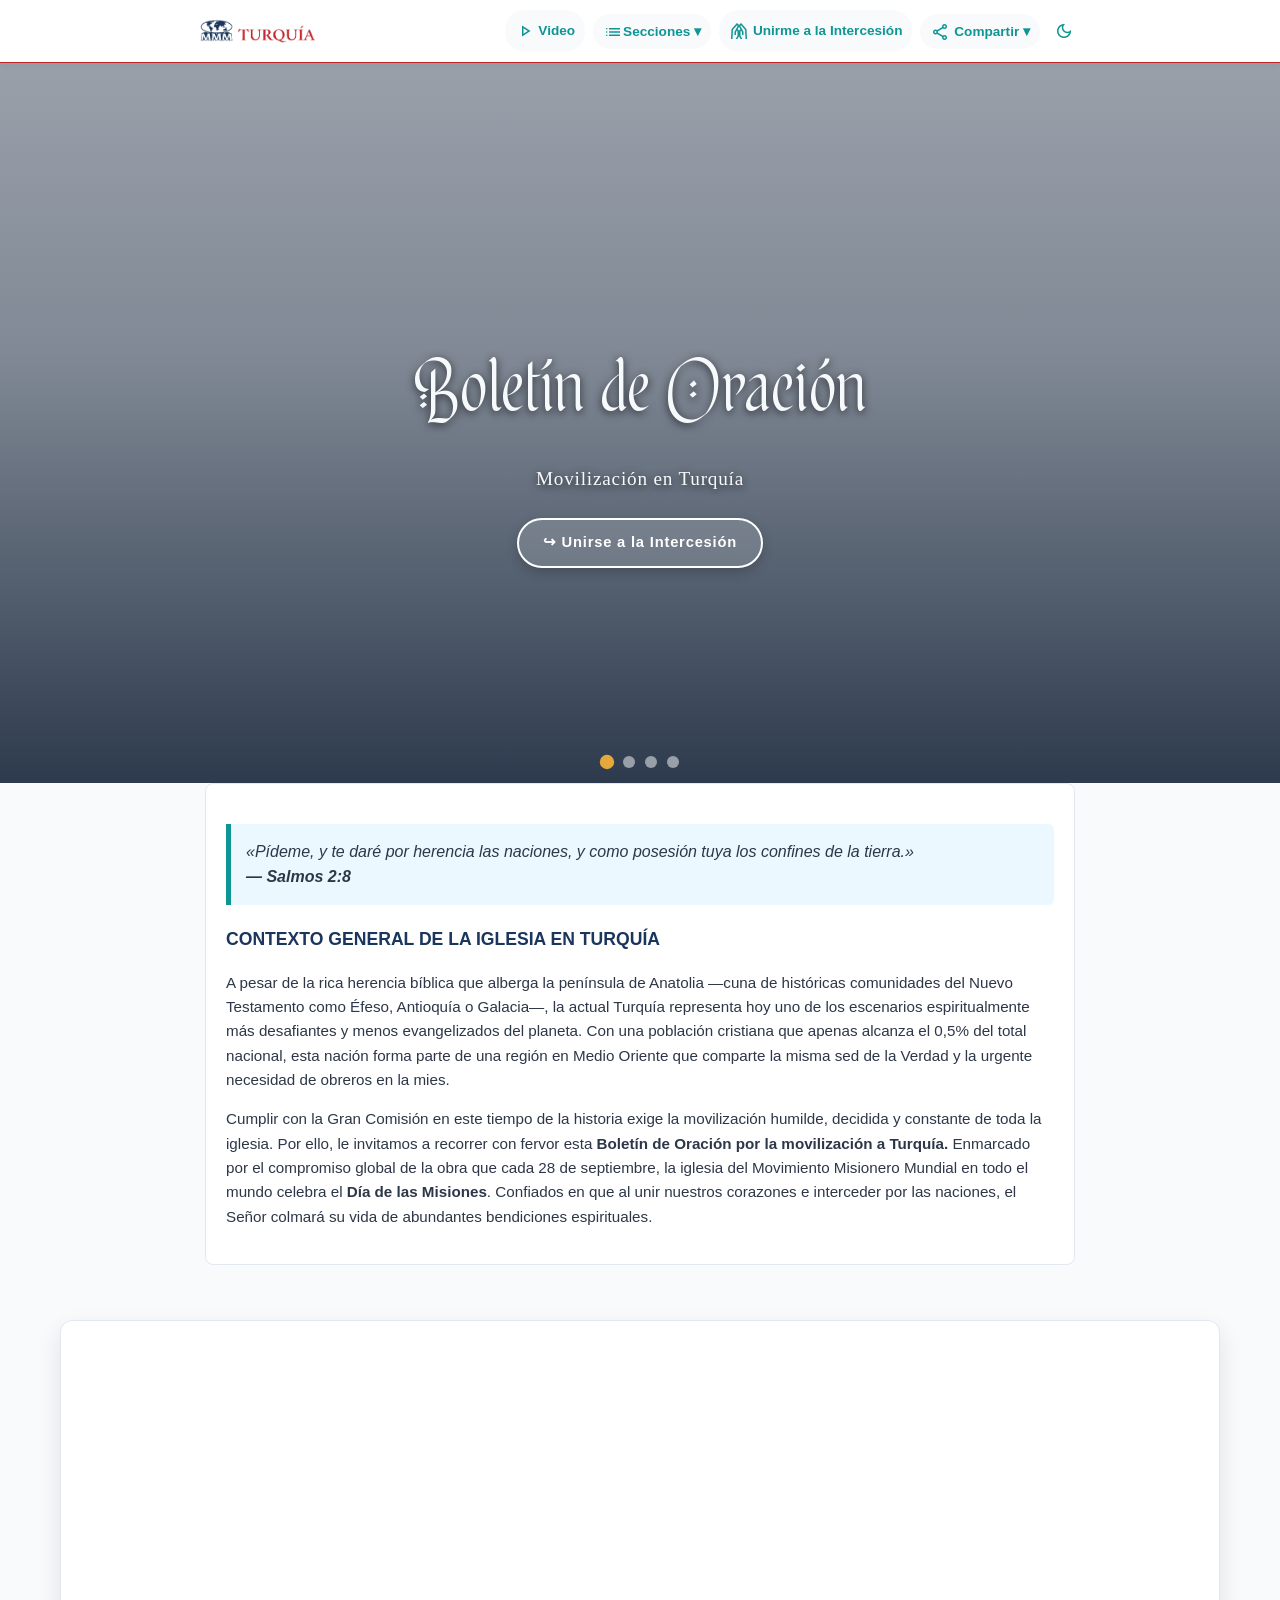
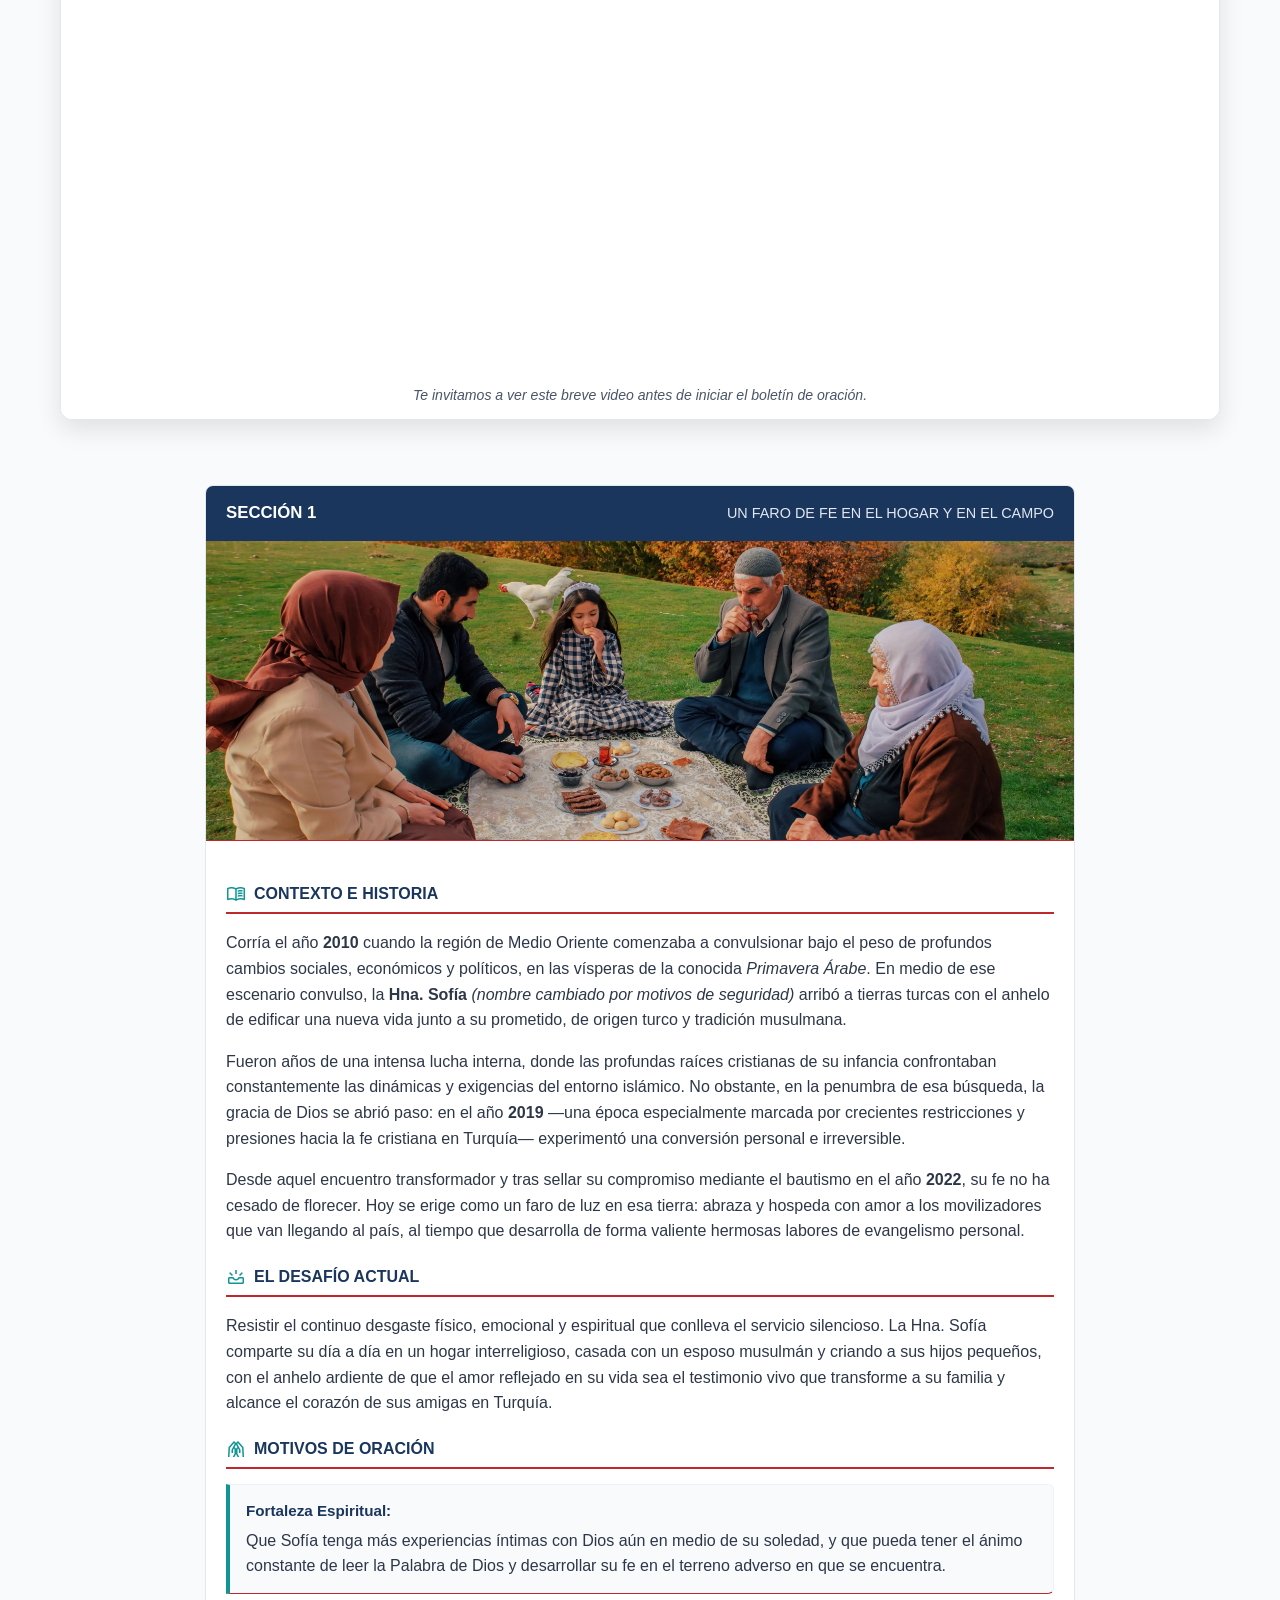
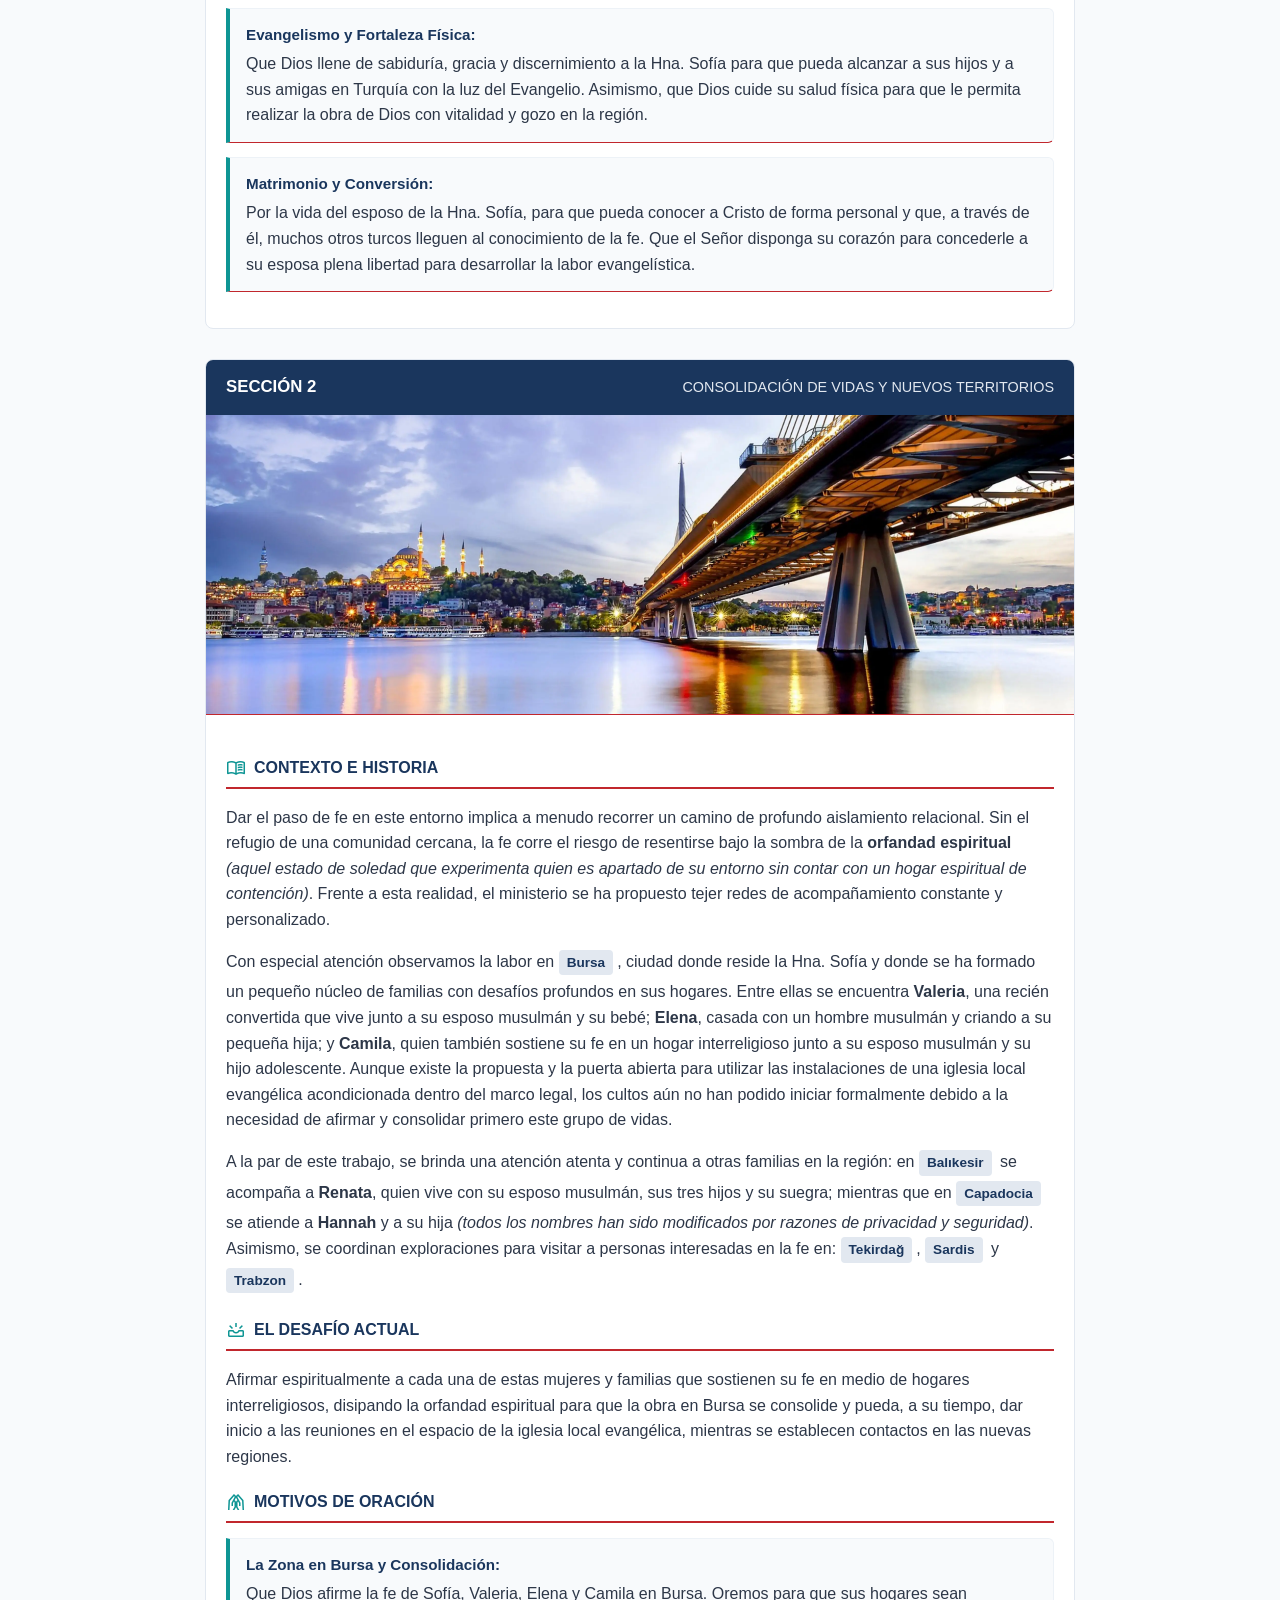
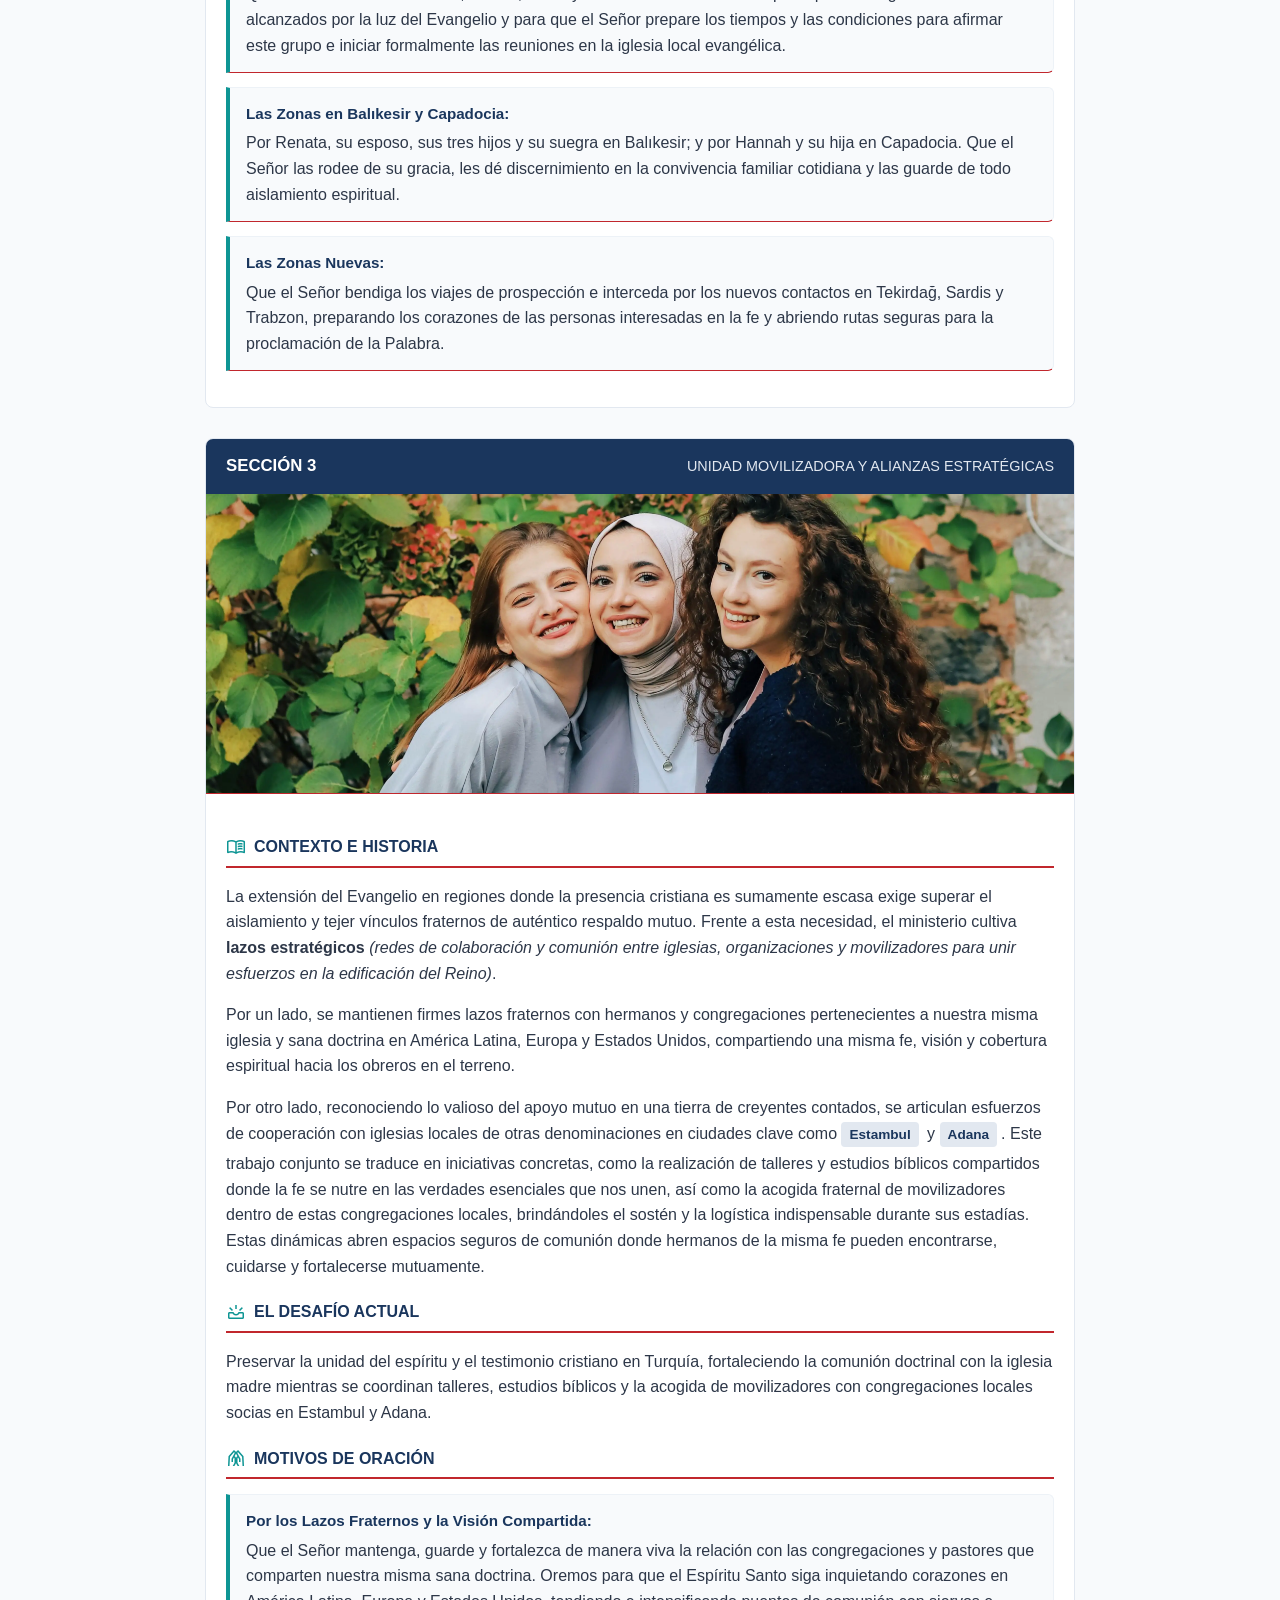
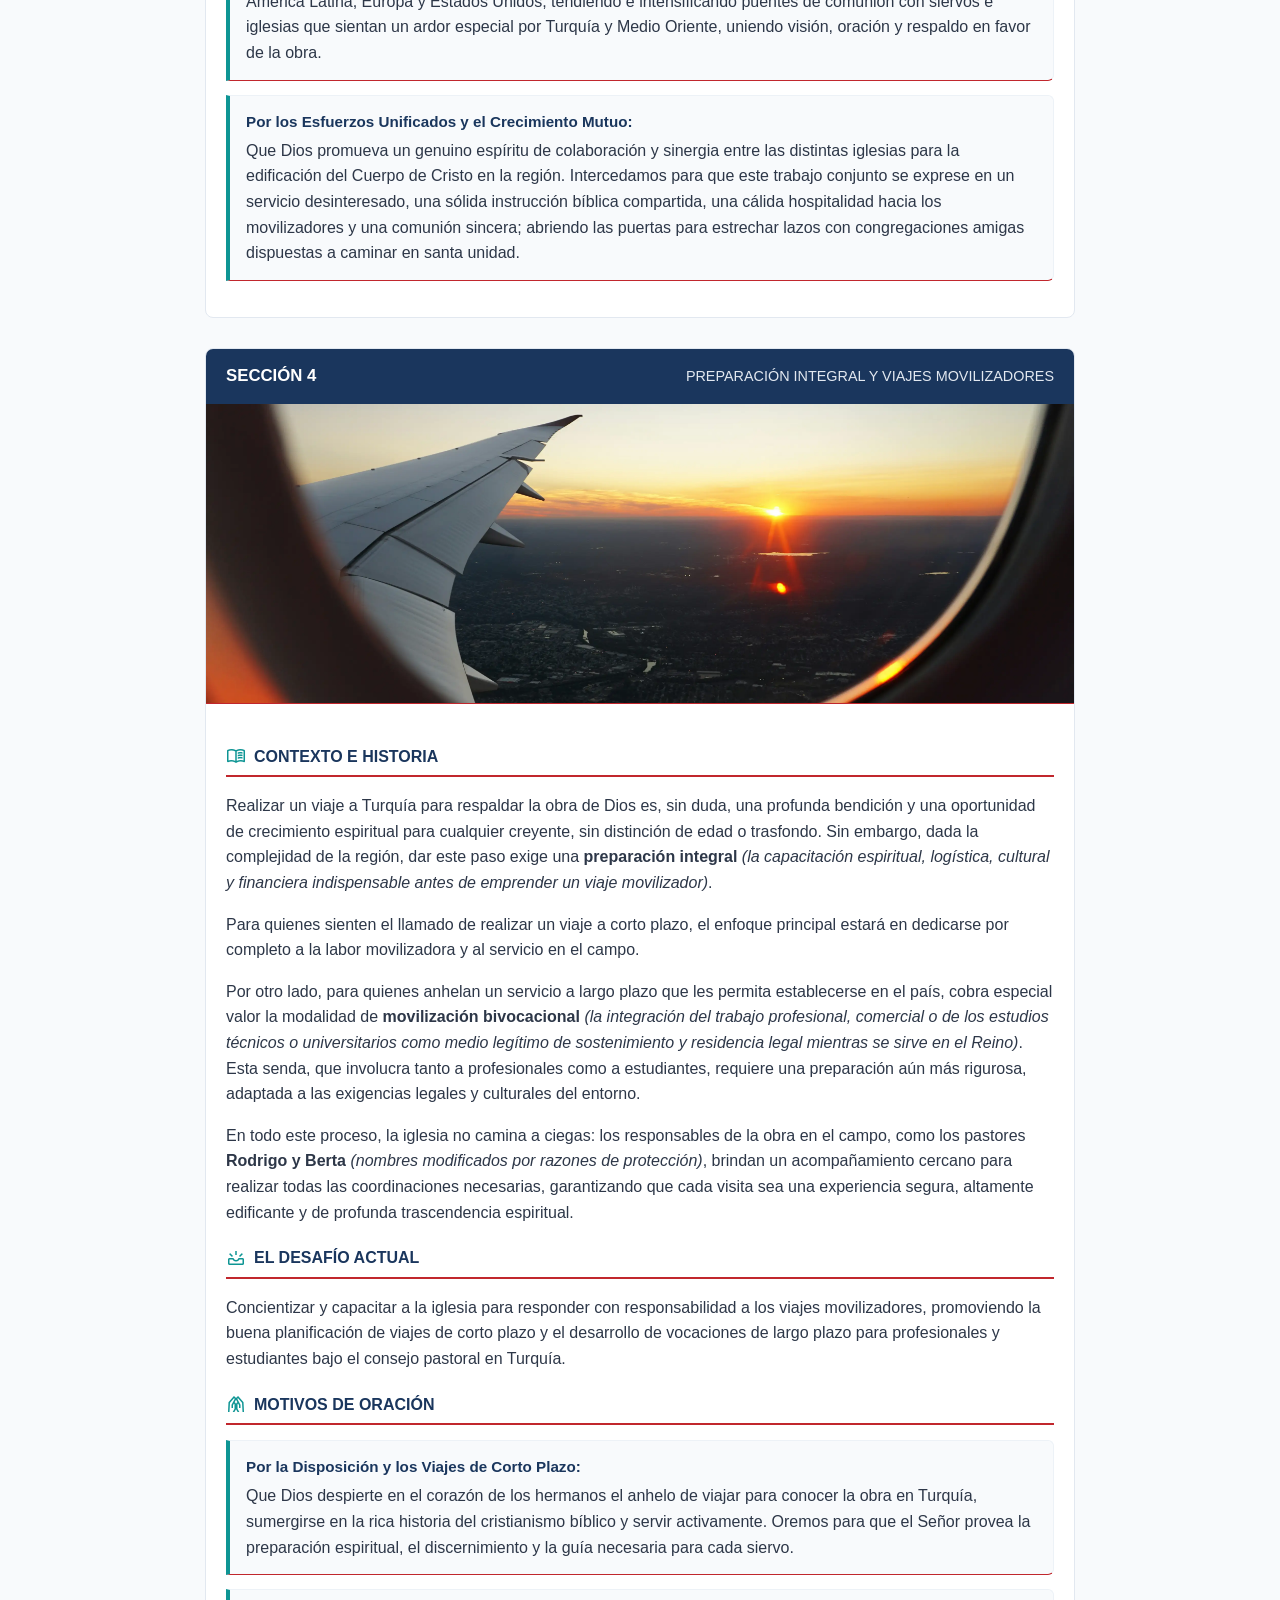
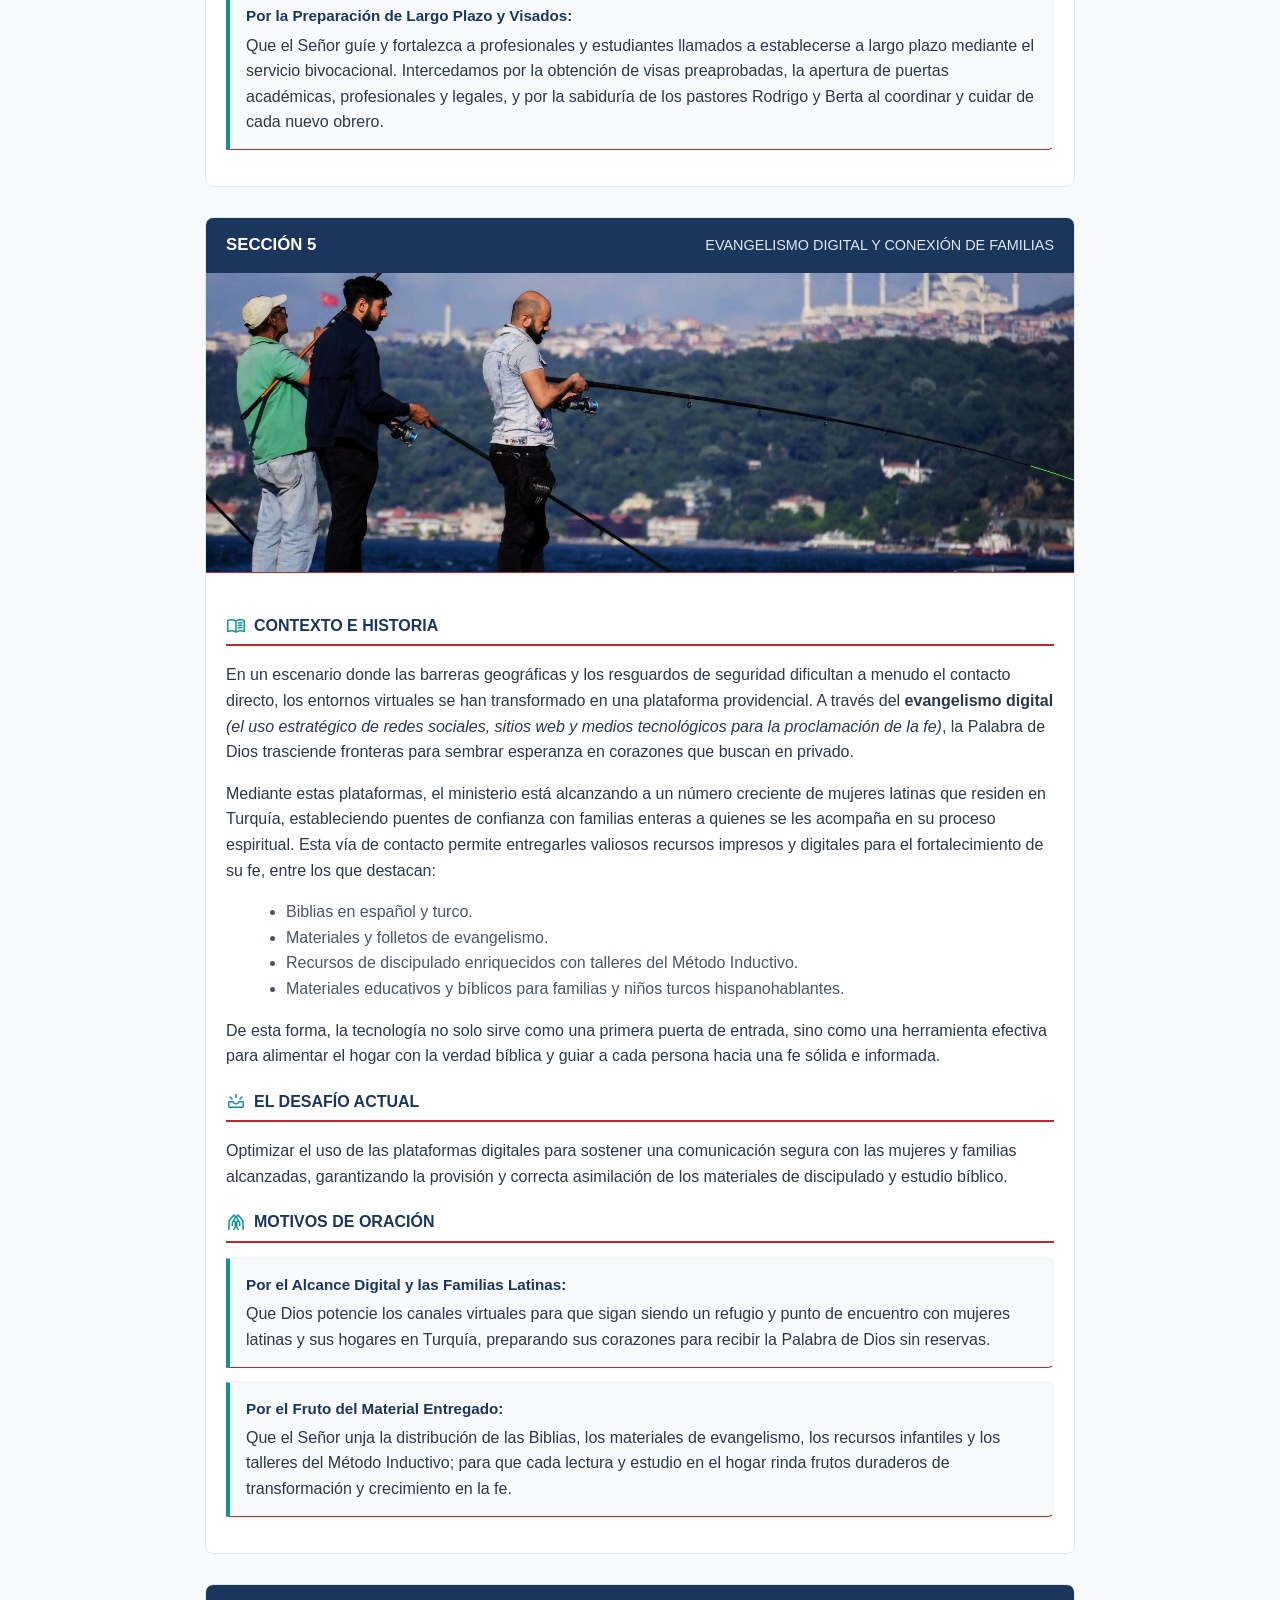
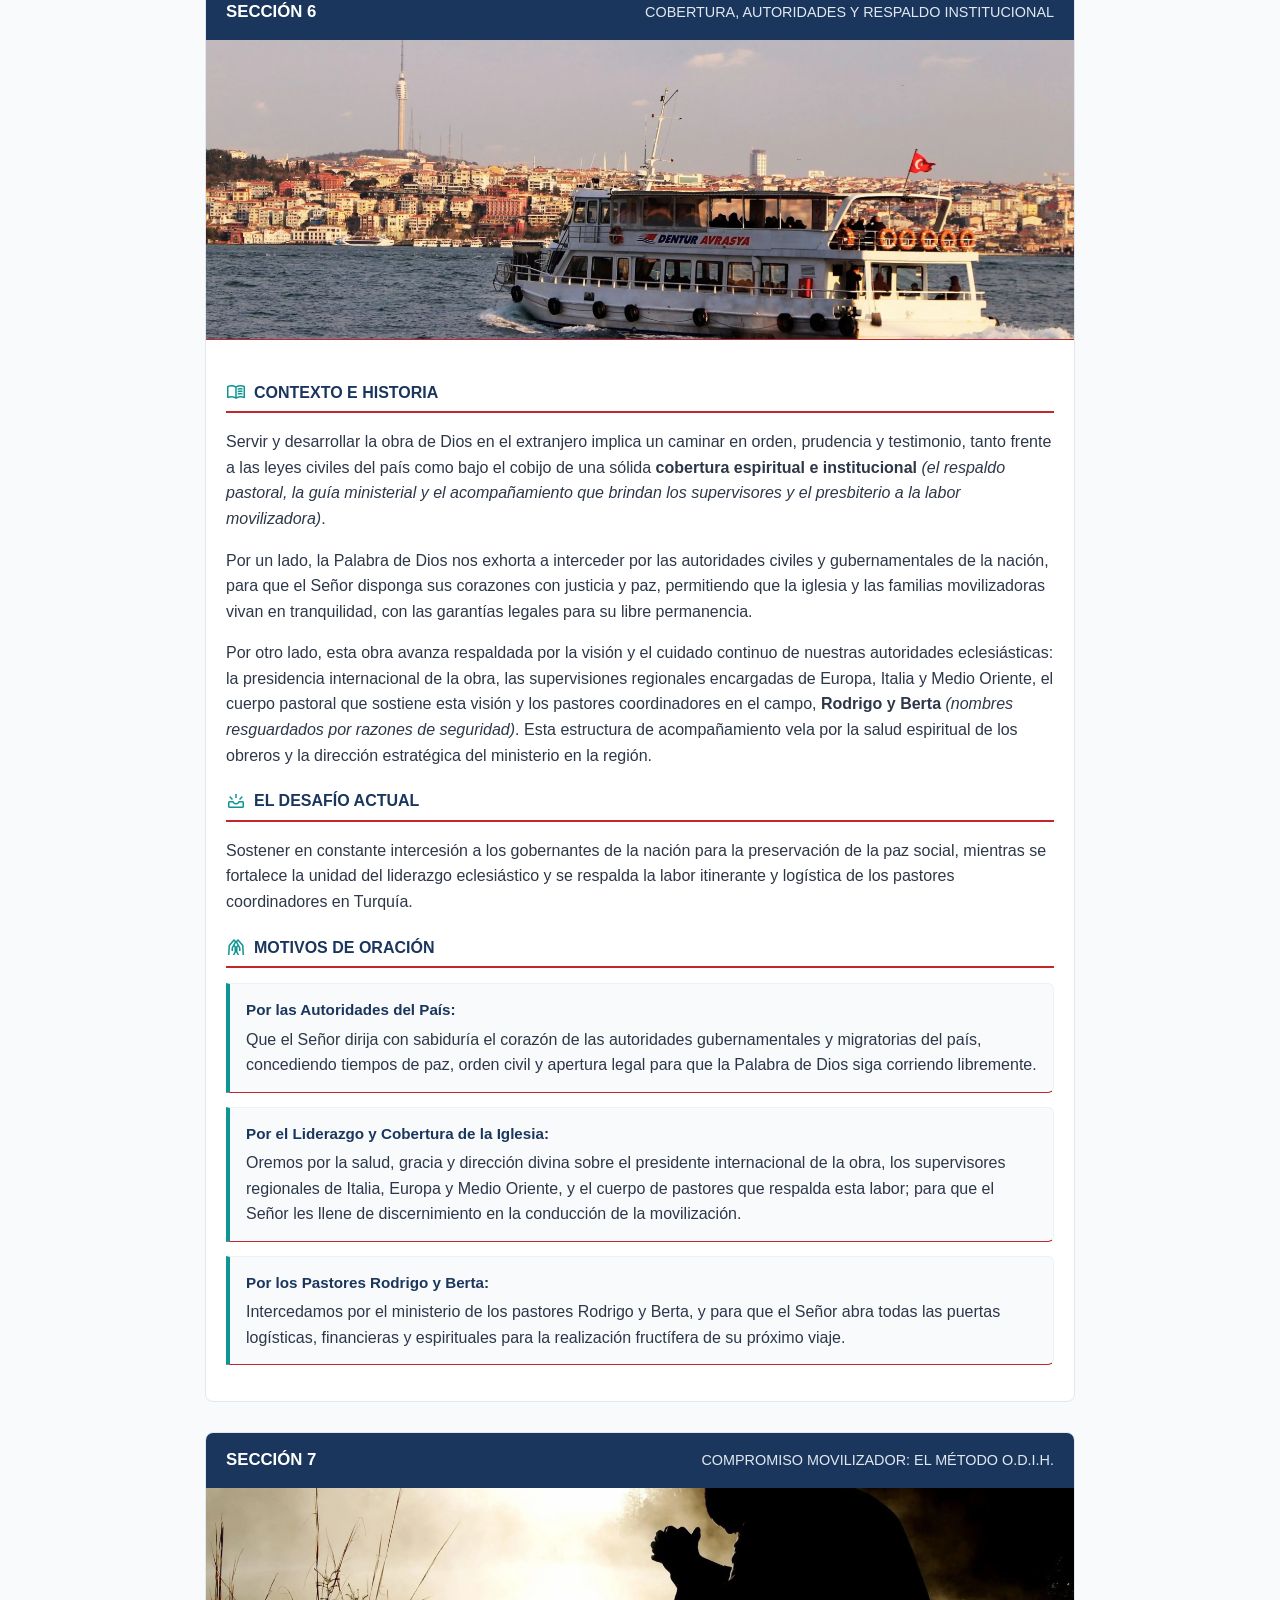
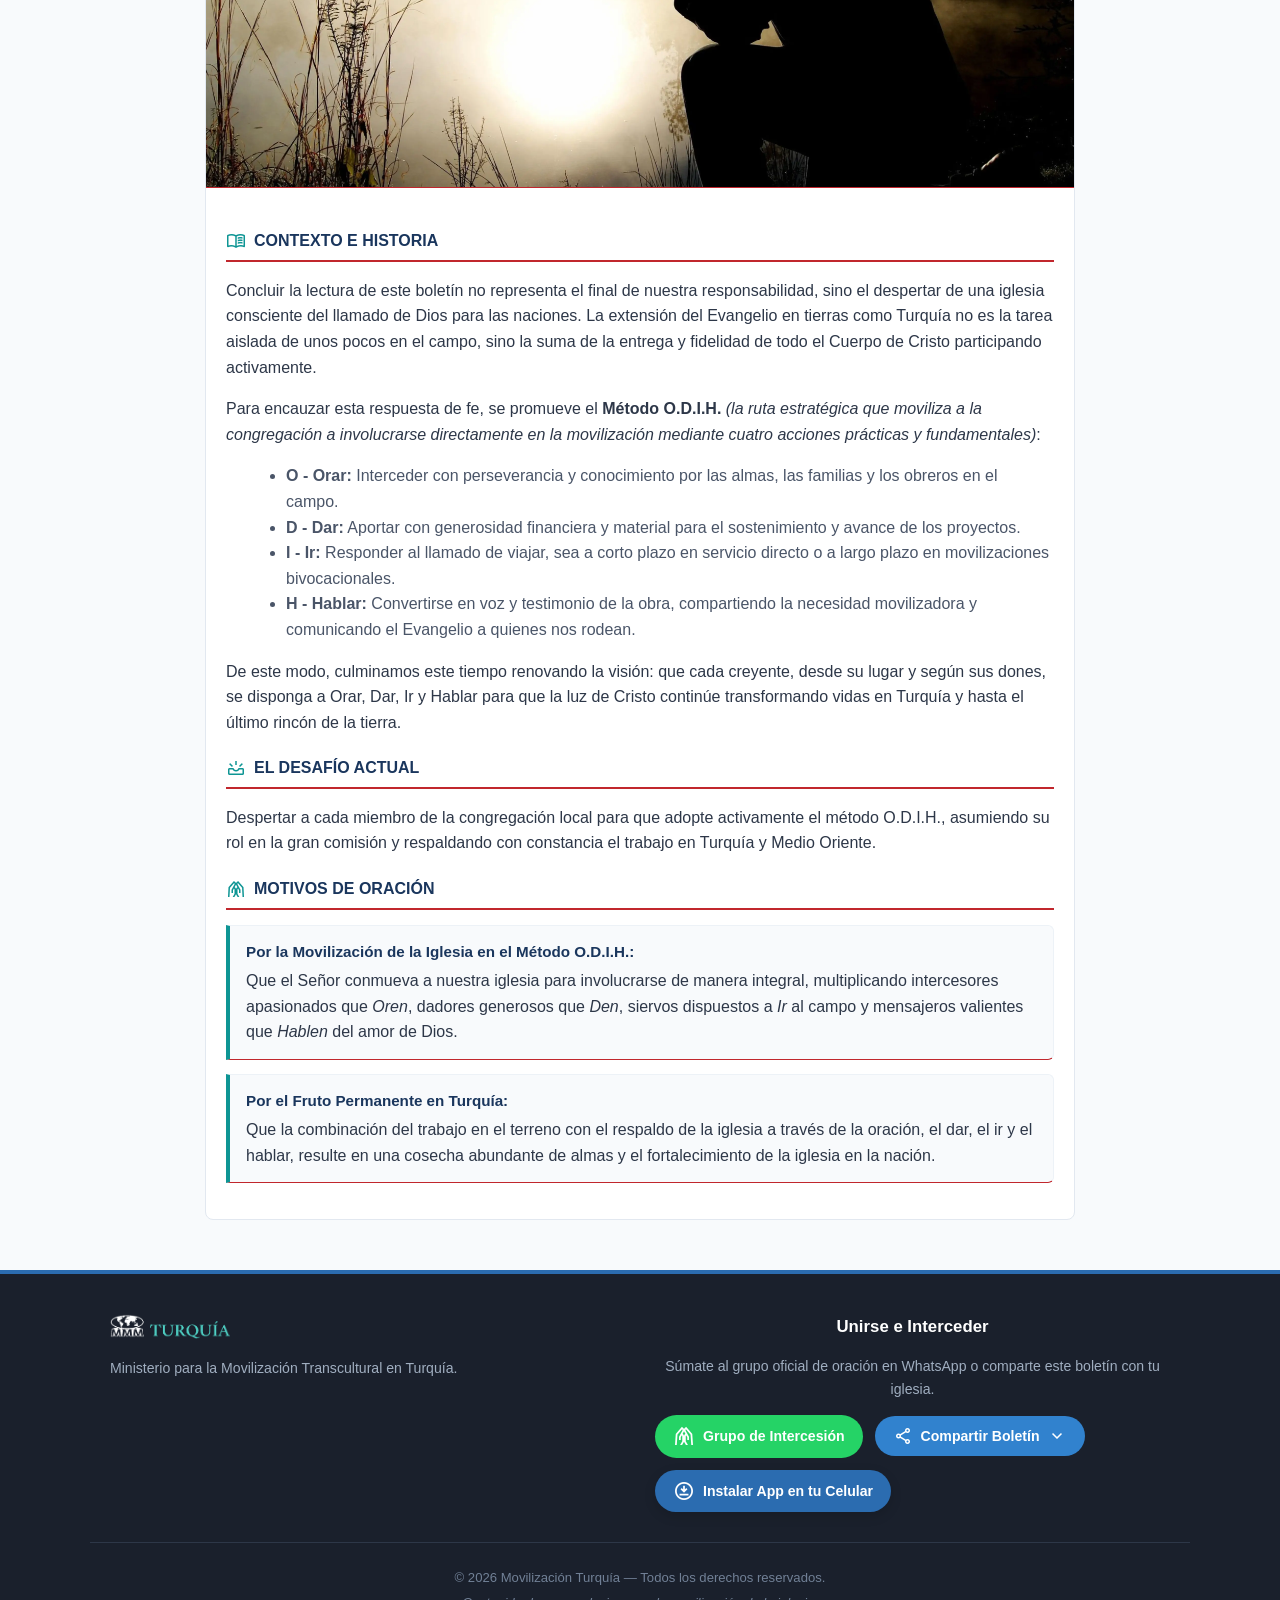
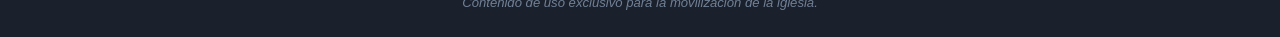
==== boletin-de-oracion/index.html @ ec70450c "Add files via upload" ====
<!DOCTYPE html>
<html lang="es">
<head>
  <meta charset="UTF-8">
  <meta name="viewport" content="width=device-width, initial-scale=1.0">

  <!-- Título y descripción básicos -->
  <title>Boletín de Oración por la Movilización en Turquía</title>
  <meta name="description" content="Únete a nosotros en clamor por la movilización en Turquía. Revisa nuestro boletín de intercesión actualizada.">

  <!-- Vínculo al archivo Manifest -->
  <link rel="manifest" href="manifest.json">

  <!-- Favicon para navegadores en PC/Laptop -->
  <link rel="icon" type="image/png" sizes="32x32" href="images/faviconlarge.png">

  <!-- Icono exclusivo para Pantalla de Inicio en iPhone / iPad (iOS) -->
  <link rel="apple-touch-icon" href="images/faviconmini.png">

  <!-- Color de la barra de estado del navegador en teléfonos -->
  <meta name="theme-color" content="#1a365d">

  <!-- Configuración Open Graph para WhatsApp y redes sociales -->
  <meta property="og:type" content="website">
  <meta property="og:url" content="https://www.mmmturquia/boletin-de-oracion/">
  <meta property="og:title" content="Boletín de Oración por la Movilización en Turquía">
  <meta property="og:description" content="Únete a nosotros en clamor por la movilización en Turquía. Revisa nuestro boletín de intercesión actualizada.">

  <!-- Imagen que aparecerá en la vista previa de WhatsApp -->
  <meta property="og:image" content="https://tdcmhk.b-cdn.net/coverlinkredes.webp">
  <meta property="og:image:width" content="1200">
  <meta property="og:image:height" content="630">

  <!-- Carga universal de Google Material Symbols (Soporta todos los iconos) -->
  <link rel="stylesheet" href="https://fonts.googleapis.com/css2?family=Material+Symbols+Outlined:opsz,wght,FILL,GRAD@20..48,100..700,0..1,-50..200" />
  <link rel="stylesheet" href="css/estilosmt.css">
  <script src="js/funcionesmt.js" defer></script>
</head>

<body>

<!-- PANTALLA DE CARGA (PRELOADER) -->
  <div id="pageLoader" class="page-loader">
    <div class="loader-content">
      <div class="spinner"></div>
      <p class="loader-text">Cargando Boletín...</p>
    </div>
  </div>

  <!-- ========================================================================
       BARRA DE NAVEGACIÓN
       ======================================================================== -->
  <nav class="sticky-nav">
    <div class="nav-container">

      <!-- Logo como imagen PNG -->
      <a href="#" class="nav-brand-text">
        <img src="images/Logowebmt1.png" alt="MMM Turquía" class="nav-logo-img">
      </a>

      <!-- Botón Hamburguesa independiente -->
      <button type="button" class="nav-toggle" id="navToggle" aria-label="Abrir menú">
        <span class="material-symbols-outlined">menu</span>
      </button>

      <!-- Menú de enlaces desplegable -->
      <div class="nav-links" id="navLinks">

        <!-- Enlace a Video -->
        <a href="#video-seccion" class="nav-link">
          <span class="material-symbols-outlined" >play_arrow</span> Video
        </a>

        <!-- Menú Secciones -->
        <div class="dropdown">
          <a href="javascript:void(0)" class="nav-link dropdown-toggle">
            <span class="material-symbols-outlined" >list</span>Secciones ▾
          </a>
          <div class="dropdown-menu">
            <a href="#seccion-1">Sección 1: Un Faro de Fe</a>
            <a href="#seccion-2">Sección 2: Consolidación de Vidas</a>
            <a href="#seccion-3">Sección 3: Unidad Movilizadora</a>
            <a href="#seccion-4">Sección 4: Preparación Integral</a>
            <a href="#seccion-5">Sección 5: Evangelismo Digital</a>
            <a href="#seccion-6">Sección 6: Cobertura y Respaldo</a>
            <a href="#seccion-7">Sección 7: Método O.D.I.H.</a>
          </div>
        </div>

        <!-- WhatsApp Unirme a la Intercesión -->
        <a href="https://wa.me/51938204456?text=Hola,%20deseo%20unirme%20al%20grupo%20de%20intercesión%20por%20Turquía" 
           target="_blank" 
           rel="noopener" 
           class="nav-link">
          <span class="material-symbols-outlined" >folded_hands</span>
          Unirme a la Intercesión
        </a>

        <!-- Botón de instalación adaptado con iconos de Google Material Symbols -->
       <button type="button" class="nav-link pwa-install-trigger" style="border: none !important">
          <span class="material-symbols-outlined">download_for_offline</span>
          <span>Instalar App</span>
        </button>

        <!-- Desplegable de Compartir -->
        <div class="dropdown">
          <a href="javascript:void(0)" class="nav-link dropdown-toggle">
            <span class="material-symbols-outlined">share</span> Compartir ▾
          </a>
          <div class="dropdown-menu">
            <a href="https://api.whatsapp.com/send?text=Te%20invito%20a%20unirte%20a%20la%20Gu%C3%ADa%20de%20Oraci%C3%B3n%20por%20la%20Movilización%20en%20Turqu%C3%ADa:%20https://mmmturquia/boletin-de-oracion/" 
               target="_blank" 
               class="share-item share-wa">
              <img src="images/whatsappicon.png" alt="WhatsApp Icon" class="flaticon-icon"> WhatsApp
            </a>
            <a href="https://www.facebook.com/sharer/sharer.php?u=https://mmmturquia/boletin-de-oracion/" 
               target="_blank" 
               class="share-item share-fb">
              <img src="images/facebookicon.png" alt="WhatsApp Icon" class="flaticon-icon"> Facebook
            </a>
          </div>
        </div>

        <!-- Botón Modo Oscuro -->
        <button type="button" id="themeToggle" class="theme-toggle-btn" aria-label="Cambiar modo de lectura">
          <span class="material-symbols-outlined" id="themeIcon">dark_mode</span>
        </button>

      </div>
    </div>
  </nav>

  <!-- ========================================================================
       HERO HEADER CON CARRUSEL DE IMÁGENES / VIDEOS
       ======================================================================== -->
  <section class="hero-header">
    <!-- Contenedor del Carrusel -->
    <div class="carousel-container" id="heroCarousel">

      <!-- Slide 1 -->
      <div class="carousel-slide active">
        <video autoplay loop muted playsinline preload="metadata" class="slide-video-bg">
          <source src="videohead3.mp4" type="video/mp4">
          Tu navegador no soporta reproducción de video.
        </video>
        <div class="slide-overlay"></div>
        <div class="slide-caption">
          </div>
      </div>

      <!-- Slide 2 -->
      <div class="carousel-slide active">
        <video autoplay loop muted playsinline preload="metadata" class="slide-video-bg">
          <source src="videohead6.mp4" type="video/mp4">
          Tu navegador no soporta reproducción de video.
        </video>
        <div class="slide-overlay"></div>
        <div class="slide-caption">
        </div>
      </div>

      <!-- Slide 3 -->
      <div class="carousel-slide active">
        <video autoplay loop muted playsinline preload="metadata" class="slide-video-bg">
          <source src="videohead5.mp4" type="video/mp4">
          Tu navegador no soporta reproducción de video.
        </video>
        <div class="slide-overlay"></div>
        <div class="slide-caption">
        </div>
      </div>

        <!-- Slide 4: Descarga de la App -->
        <div class="carousel-slide active">
            <video autoplay loop muted playsinline preload="metadata" class="slide-video-bg">
            <source src="videohead2.mp4" type="video/mp4">
            </video>
                <div class="slide-overlay"></div>
                <div class="slide-caption">
                </div>
        </div>

    </div>

    <!-- Filtro oscuro para legibilidad del texto -->
    <div class="hero-overlay"></div>

    <!-- Contenido encima de las imágenes -->
    <div class="hero-content">
      <!-- Contenedor del texto animado -->
      <div id="carouselTextContainer" class="carousel-text-fade">
        <h1 id="carouselTitle">BOLETÍN DE ORACIÓN</h1>
        <p id="carouselDescription">Por la Movilización en Turquía</p>

        <!-- Botones de acción (quedan estables) -->
        <div class="hero-buttons">
          <!-- Botón 1: Boletín de Oración -->
          <a href="#" id="btnGuia" class="btn-hero btn-secondary">🙏 Unirse a la Intercesión</a>

          <!-- Botón 2: Ver Video -->
          <a href="#" id="btnVideo" class="btn-hero btn-secondary" style="display: none;">▶ Ver Video</a>

          <!-- Botón 3: Unirse a la Intercesión -->
          <a href="#" id="btnIntercesion" class="btn-hero btn-secondary" style="display: none;">🙏 Unirse a la Intercesión</a>

          <button type="button" id="btnDescargar" class="btn-hero btn-secondary pwa-install-trigger" style="display: none;">
            📲 Instalar Aplicación
          </button>
        </div>
      </div>
    </div>

    <!-- Indicadores / Puntos de navegación -->
    <div class="carousel-dots">
      <span class="dot active" onclick="setSlide(0)"></span>
      <span class="dot" onclick="setSlide(1)"></span>
      <span class="dot" onclick="setSlide(2)"></span>
      <span class="dot" onclick="setSlide(3)"></span>
    </div>
  </section>

  <!-- ========================================================================
       CONTENIDO PRINCIPAL
       ======================================================================== -->
  <div class="container">

    <!-- VERSÍCULO Y CONTEXTO -->
    <div id="contexto-general" class="intro-card">
      <div class="verse-box">
        «Pídeme, y te daré por herencia las naciones, y como posesión tuya los confines de la tierra.»
        <br><strong>— Salmos 2:8</strong>
      </div>
      <h3 style="color: var(--primary-color); margin-top: 0; text-transform: uppercase; font-size: 1.1rem;">Contexto General de la Iglesia en Turquía</h3>
      <p style="margin-bottom: 15px; font-size: 0.95rem; line-height: 1.6;">
        A pesar de la rica herencia bíblica que alberga la península de Anatolia —cuna de históricas comunidades del Nuevo Testamento como Éfeso, Antioquía o Galacia—, la actual Turquía representa hoy uno de los escenarios espiritualmente más desafiantes y menos evangelizados del planeta. Con una población cristiana que apenas alcanza el 0,5% del total nacional, esta nación forma parte de una región en Medio Oriente que comparte la misma sed de la Verdad y la urgente necesidad de obreros en la mies.
      </p>
      <p style="margin-bottom: 15px; font-size: 0.95rem; line-height: 1.6;">
        Cumplir con la Gran Comisión en este tiempo de la historia exige la movilización humilde, decidida y constante de toda la iglesia. Por ello, le invitamos a recorrer con fervor esta <strong>Boletín de Oración por la movilización a Turquía.</strong> Enmarcado por el compromiso global de la obra que cada 28 de septiembre, la iglesia del Movimiento Misionero Mundial en todo el mundo celebra el <strong>Día de las Misiones</strong>. Confiados en que al unir nuestros corazones e interceder por las naciones, el Señor colmará su vida de abundantes bendiciones espirituales.
      </p>
    </div>

    <!-- BLOQUE DE VIDEO PANORÁMICO -->
    <div id="video-seccion" class="video-full-bleed" style="width: 100vw; position: relative; left: 50%; right: 50%; margin-left: -50vw; margin-right: -50vw; margin-top: 30px; margin-bottom: 40px; background-color: #f8fafc; padding: 25px 0;">
      <div style="max-width: 1200px; margin: 0 auto; padding: 0 20px;">
        <div style="background-color: #ffffff; border-radius: 12px; border: 1px solid #e2e8f0; overflow: hidden; box-shadow: 0 10px 25px rgba(0, 0, 0, 0.1);">

          <!-- Reproductor Nativo MP4 en Alta Definición desde bunnynet -->
          <div style="position:relative;padding-top:56.25%;">
            <iframe src="https://player.mediadelivery.net/embed/763408/55ff2b4c-8cb8-410d-bb23-b6d7128f71e2?autoplay=false&loop=false&muted=false&preload=true&responsive=true" 
                    loading="lazy" 
                    style="border:0;position:absolute;top:0;height:100%;width:100%;" 
                    allow="accelerometer;gyroscope;autoplay;encrypted-media;picture-in-picture;fullscreen;" 
                    allowfullscreen="true"></iframe>
          </div>

          <!-- Pie de Video / Pie de foto -->
          <p style="text-align: center; font-size: 0.88rem; color: #4a5568; padding: 12px 20px; margin: 0; font-style: italic; background-color: #ffffff;">
            Te invitamos a ver este breve video antes de iniciar el boletín de oración.
          </p>

        </div>
      </div>
    </div>

    <!-- BLOQUE DE LLAMADO A LA ACCIÓN A WHATSAPP
    <div class="cta-banner">
      <h3>¿Deseas respaldar la obra en Turquía?</h3>
      <p>Únete a nuestro grupo oficial de WhatsApp para recibir motivos de oración actualizados y avisos de intercesión.</p>
      <a href="https://wa.me/51938204456?text=Hola,%20deseo%20unirme%20al%20grupo%20de%20intercesión%20por%20Turquía" 
         target="_blank" 
         rel="noopener" 
         class="btn-whatsapp-block">
        <span class="material-symbols-outlined" style="font-size: 22px; color: #ffffff;">folded_hands</span>
        <span>Unirme al Grupo de Intercesión</span>
      </a>
    </div> -->

    <!-- SECCIÓN 1 -->
    <div id="seccion-1" class="day-card">
      <div class="day-header">
        <span>SECCIÓN 1</span>
        <span class="day-title">Un Faro de Fe en el Hogar y en el Campo</span>
      </div>
      <div class="photo-container" style="width: 100%; height: 300px; overflow: hidden;">
        <img src="images/imageweb2.webp" alt="Fotografía representativa Turquía - Día 1" style="width: 100%; height: 100%; object-fit: cover; object-position: center; transition: opacity 0.4s ease-in-out; display: block;">
      </div>
      <div class="day-content">
        <div class="section-title">
          <span class="material-symbols-outlined">menu_book</span>
          Contexto e Historia
        </div>
        <p id="motivo-1" class="motivo-texto">Corría el año <strong>2010</strong> cuando la región de Medio Oriente comenzaba a convulsionar bajo el peso de profundos cambios sociales, económicos y políticos, en las vísperas de la conocida <em>Primavera Árabe</em>. En medio de ese escenario convulso, la <strong>Hna. Sofía</strong> <em>(nombre cambiado por motivos de seguridad)</em> arribó a tierras turcas con el anhelo de edificar una nueva vida junto a su prometido, de origen turco y tradición musulmana.</p>
        <p>Fueron años de una intensa lucha interna, donde las profundas raíces cristianas de su infancia confrontaban constantemente las dinámicas y exigencias del entorno islámico. No obstante, en la penumbra de esa búsqueda, la gracia de Dios se abrió paso: en el año <strong>2019</strong> —una época especialmente marcada por crecientes restricciones y presiones hacia la fe cristiana en Turquía— experimentó una conversión personal e irreversible.</p>
        <p>Desde aquel encuentro transformador y tras sellar su compromiso mediante el bautismo en el año <strong>2022</strong>, su fe no ha cesado de florecer. Hoy se erige como un faro de luz en esa tierra: abraza y hospeda con amor a los movilizadores que van llegando al país, al tiempo que desarrolla de forma valiente hermosas labores de evangelismo personal.</p>

        <div class="section-title">
          <span class="material-symbols-outlined">upcoming</span>
          El Desafío Actual
        </div>
        <p>Resistir el continuo desgaste físico, emocional y espiritual que conlleva el servicio silencioso. La Hna. Sofía comparte su día a día en un hogar interreligioso, casada con un esposo musulmán y criando a sus hijos pequeños, con el anhelo ardiente de que el amor reflejado en su vida sea el testimonio vivo que transforme a su familia y alcance el corazón de sus amigas en Turquía.</p>

        <div class="section-title">
          <span class="material-symbols-outlined">folded_hands</span>
          Motivos de Oración
        </div>
        <ul class="prayer-list">
          <li class="prayer-item">
            <strong>Fortaleza Espiritual:</strong> Que Sofía tenga más experiencias íntimas con Dios aún en medio de su soledad, y que pueda tener el ánimo constante de leer la Palabra de Dios y desarrollar su fe en el terreno adverso en que se encuentra.
          </li>
          <li class="prayer-item">
            <strong>Evangelismo y Fortaleza Física:</strong> Que Dios llene de sabiduría, gracia y discernimiento a la Hna. Sofía para que pueda alcanzar a sus hijos y a sus amigas en Turquía con la luz del Evangelio. Asimismo, que Dios cuide su salud física para que le permita realizar la obra de Dios con vitalidad y gozo en la región.
          </li>
          <li class="prayer-item">
            <strong>Matrimonio y Conversión:</strong> Por la vida del esposo de la Hna. Sofía, para que pueda conocer a Cristo de forma personal y que, a través de él, muchos otros turcos lleguen al conocimiento de la fe. Que el Señor disponga su corazón para concederle a su esposa plena libertad para desarrollar la labor evangelística.
          </li>
        </ul>
      </div>
    </div>

    <!-- BANNER O SECCIÓN DE COMPARTIR 
    <div class="cta-banner-share">
      <h3>¡Ayúdanos a difundir la Movilización Turquía!</h3>
      <p>Comparte este boletín de intercesión con tus amigos, iglesia o grupos.</p>

       CONTENEDOR DESPLEGABLE 
      <div class="share-dropdown">
        <button type="button" class="btn-share-trigger" onclick="toggleShareMenu(this, event)">
          <span class="material-symbols-outlined" style="color: #ffffff;">share</span>
          <span>Compartir este Boletín</span>
          <span class="material-symbols-outlined arrow-icon" style="color: #ffffff;">expand_more</span>
        </button>

        <div class="share-menu">
          <a href="javascript:void(0)" onclick="shareToWhatsApp()" class="share-item wa">
            <img src="images/whatsappicon.png" alt="WhatsApp Icon" class="flaticon-icon"> WhatsApp
          </a>
          <a href="javascript:void(0)" onclick="shareToFacebook()" class="share-item fb">
            <img src="images/facebookicon.png" alt="WhatsApp Icon" class="flaticon-icon"> Facebook
          </a>
        </div>
      </div>
    </div> -->

    <!-- SECCIÓN 2 -->
    <div id="seccion-2" class="day-card">
      <div class="day-header">
        <span>SECCIÓN 2</span>
        <span class="day-title">Consolidación de Vidas y Nuevos Territorios</span>
      </div>
      <div class="photo-container" style="width: 100%; height: 300px; overflow: hidden;">
        <img src="images/imageweb1.webp" alt="Fotografía representativa Turquía - Día 1" style="width: 100%; height: 100%; object-fit: cover; object-position: center; transition: opacity 0.4s ease-in-out; display: block;">
      </div>
      <div class="day-content">
        <div class="section-title">
          <span class="material-symbols-outlined">menu_book</span>
          Contexto e Historia
        </div>
        <p>Dar el paso de fe en este entorno implica a menudo recorrer un camino de profundo aislamiento relacional. Sin el refugio de una comunidad cercana, la fe corre el riesgo de resentirse bajo la sombra de la <strong>orfandad espiritual</strong> <em>(aquel estado de soledad que experimenta quien es apartado de su entorno sin contar con un hogar espiritual de contención)</em>. Frente a esta realidad, el ministerio se ha propuesto tejer redes de acompañamiento constante y personalizado.</p>
        <p>Con especial atención observamos la labor en <span class="location-badge">Bursa</span>, ciudad donde reside la Hna. Sofía y donde se ha formado un pequeño núcleo de familias con desafíos profundos en sus hogares. Entre ellas se encuentra <strong>Valeria</strong>, una recién convertida que vive junto a su esposo musulmán y su bebé; <strong>Elena</strong>, casada con un hombre musulmán y criando a su pequeña hija; y <strong>Camila</strong>, quien también sostiene su fe en un hogar interreligioso junto a su esposo musulmán y su hijo adolescente. Aunque existe la propuesta y la puerta abierta para utilizar las instalaciones de una iglesia local evangélica acondicionada dentro del marco legal, los cultos aún no han podido iniciar formalmente debido a la necesidad de afirmar y consolidar primero este grupo de vidas.</p>
        <p>A la par de este trabajo, se brinda una atención atenta y continua a otras familias en la región: en <span class="location-badge">Balıkesir</span> se acompaña a <strong>Renata</strong>, quien vive con su esposo musulmán, sus tres hijos y su suegra; mientras que en <span class="location-badge">Capadocia</span> se atiende a <strong>Hannah</strong> y a su hija<em> (todos los nombres han sido modificados por razones de privacidad y seguridad)</em>. Asimismo, se coordinan exploraciones para visitar a personas interesadas en la fe en: <span class="location-badge">Tekirdağ</span>, <span class="location-badge">Sardis</span> y <span class="location-badge">Trabzon</span>.</p>

        <div class="section-title">
          <span class="material-symbols-outlined">upcoming</span>
          El Desafío Actual
        </div>
        <p>Afirmar espiritualmente a cada una de estas mujeres y familias que sostienen su fe en medio de hogares interreligiosos, disipando la orfandad espiritual para que la obra en Bursa se consolide y pueda, a su tiempo, dar inicio a las reuniones en el espacio de la iglesia local evangélica, mientras se establecen contactos en las nuevas regiones.</p>

        <div class="section-title">
          <span class="material-symbols-outlined">folded_hands</span>
          Motivos de Oración
        </div>
        <ul class="prayer-list">
          <li class="prayer-item">
            <strong>La Zona en Bursa y Consolidación:</strong> Que Dios afirme la fe de Sofía, Valeria, Elena y Camila en Bursa. Oremos para que sus hogares sean alcanzados por la luz del Evangelio y para que el Señor prepare los tiempos y las condiciones para afirmar este grupo e iniciar formalmente las reuniones en la iglesia local evangélica.
          </li>
          <li class="prayer-item">
            <strong>Las Zonas en Balıkesir y Capadocia:</strong> Por Renata, su esposo, sus tres hijos y su suegra en Balıkesir; y por Hannah y su hija en Capadocia. Que el Señor las rodee de su gracia, les dé discernimiento en la convivencia familiar cotidiana y las guarde de todo aislamiento espiritual.
          </li>
          <li class="prayer-item">
            <strong>Las Zonas Nuevas:</strong> Que el Señor bendiga los viajes de prospección e interceda por los nuevos contactos en Tekirdağ, Sardis y Trabzon, preparando los corazones de las personas interesadas en la fe y abriendo rutas seguras para la proclamación de la Palabra.
          </li>
        </ul>
      </div>
    </div>

    <!-- SECCIÓN 3 -->
    <div id="seccion-3" class="day-card">
      <div class="day-header">
        <span>SECCIÓN 3</span>
        <span class="day-title">Unidad Movilizadora y Alianzas Estratégicas</span>
      </div>
      <div class="photo-container" style="width: 100%; height: 300px; overflow: hidden;">
        <img src="images/imageweb3.webp" alt="Fotografía representativa Turquía - Día 1" style="width: 100%; height: 100%; object-fit: cover; object-position: center; transition: opacity 0.4s ease-in-out; display: block;">
      </div>
      <div class="day-content">
        <div class="section-title">
          <span class="material-symbols-outlined">menu_book</span>
          Contexto e Historia
        </div>
        <p>La extensión del Evangelio en regiones donde la presencia cristiana es sumamente escasa exige superar el aislamiento y tejer vínculos fraternos de auténtico respaldo mutuo. Frente a esta necesidad, el ministerio cultiva <strong>lazos estratégicos</strong> <em>(redes de colaboración y comunión entre iglesias, organizaciones y movilizadores para unir esfuerzos en la edificación del Reino)</em>.</p>
        <p>Por un lado, se mantienen firmes lazos fraternos con hermanos y congregaciones pertenecientes a nuestra misma iglesia y sana doctrina en América Latina, Europa y Estados Unidos, compartiendo una misma fe, visión y cobertura espiritual hacia los obreros en el terreno.</p>
        <p>Por otro lado, reconociendo lo valioso del apoyo mutuo en una tierra de creyentes contados, se articulan esfuerzos de cooperación con iglesias locales de otras denominaciones en ciudades clave como <span class="location-badge">Estambul</span> y <span class="location-badge">Adana</span>. Este trabajo conjunto se traduce en iniciativas concretas, como la realización de talleres y estudios bíblicos compartidos donde la fe se nutre en las verdades esenciales que nos unen, así como la acogida fraternal de movilizadores dentro de estas congregaciones locales, brindándoles el sostén y la logística indispensable durante sus estadías. Estas dinámicas abren espacios seguros de comunión donde hermanos de la misma fe pueden encontrarse, cuidarse y fortalecerse mutuamente.</p>

        <div class="section-title">
          <span class="material-symbols-outlined">upcoming</span>
          El Desafío Actual
        </div>
        <p>Preservar la unidad del espíritu y el testimonio cristiano en Turquía, fortaleciendo la comunión doctrinal con la iglesia madre mientras se coordinan talleres, estudios bíblicos y la acogida de movilizadores con congregaciones locales socias en Estambul y Adana.</p>

        <div class="section-title">
          <span class="material-symbols-outlined">folded_hands</span>
          Motivos de Oración
        </div>
        <ul class="prayer-list">
          <li class="prayer-item">
            <strong>Por los Lazos Fraternos y la Visión Compartida:</strong> Que el Señor mantenga, guarde y fortalezca de manera viva la relación con las congregaciones y pastores que comparten nuestra misma sana doctrina. Oremos para que el Espíritu Santo siga inquietando corazones en América Latina, Europa y Estados Unidos, tendiendo e intensificando puentes de comunión con siervos e iglesias que sientan un ardor especial por Turquía y Medio Oriente, uniendo visión, oración y respaldo en favor de la obra.
          </li>
          <li class="prayer-item">
            <strong>Por los Esfuerzos Unificados y el Crecimiento Mutuo:</strong> Que Dios promueva un genuino espíritu de colaboración y sinergia entre las distintas iglesias para la edificación del Cuerpo de Cristo en la región. Intercedamos para que este trabajo conjunto se exprese en un servicio desinteresado, una sólida instrucción bíblica compartida, una cálida hospitalidad hacia los movilizadores y una comunión sincera; abriendo las puertas para estrechar lazos con congregaciones amigas dispuestas a caminar en santa unidad.
          </li>
        </ul>
      </div>
    </div>

    <!-- SECCIÓN 4 -->
    <div id="seccion-4" class="day-card">
      <div class="day-header">
        <span>SECCIÓN 4</span>
        <span class="day-title">Preparación Integral y Viajes Movilizadores</span>
      </div>
      <div class="photo-container" style="width: 100%; height: 300px; overflow: hidden;">
        <img src="images/imageweb4.webp" alt="Fotografía representativa Turquía - Día 1" style="width: 100%; height: 100%; object-fit: cover; object-position: center; transition: opacity 0.4s ease-in-out; display: block;">
      </div>
      <div class="day-content">
        <div class="section-title">
          <span class="material-symbols-outlined">menu_book</span>
          Contexto e Historia
        </div>
        <p>Realizar un viaje a Turquía para respaldar la obra de Dios es, sin duda, una profunda bendición y una oportunidad de crecimiento espiritual para cualquier creyente, sin distinción de edad o trasfondo. Sin embargo, dada la complejidad de la región, dar este paso exige una <strong>preparación integral</strong> <em>(la capacitación espiritual, logística, cultural y financiera indispensable antes de emprender un viaje movilizador)</em>.</p>
        <p>Para quienes sienten el llamado de realizar un viaje a corto plazo, el enfoque principal estará en dedicarse por completo a la labor movilizadora y al servicio en el campo.</p>
        <p>Por otro lado, para quienes anhelan un servicio a largo plazo que les permita establecerse en el país, cobra especial valor la modalidad de <strong>movilización bivocacional</strong> <em>(la integración del trabajo profesional, comercial o de los estudios técnicos o universitarios como medio legítimo de sostenimiento y residencia legal mientras se sirve en el Reino)</em>. Esta senda, que involucra tanto a profesionales como a estudiantes, requiere una preparación aún más rigurosa, adaptada a las exigencias legales y culturales del entorno.</p>
        <p>En todo este proceso, la iglesia no camina a ciegas: los responsables de la obra en el campo, como los pastores <strong>Rodrigo y Berta</strong> <em>(nombres modificados por razones de protección)</em>, brindan un acompañamiento cercano para realizar todas las coordinaciones necesarias, garantizando que cada visita sea una experiencia segura, altamente edificante y de profunda trascendencia espiritual.</p>

        <div class="section-title">
          <span class="material-symbols-outlined">upcoming</span>
          El Desafío Actual
        </div>
        <p>Concientizar y capacitar a la iglesia para responder con responsabilidad a los viajes movilizadores, promoviendo la buena planificación de viajes de corto plazo y el desarrollo de vocaciones de largo plazo para profesionales y estudiantes bajo el consejo pastoral en Turquía.</p>

        <div class="section-title">
          <span class="material-symbols-outlined">folded_hands</span>
          Motivos de Oración
        </div>
        <ul class="prayer-list">
          <li class="prayer-item">
            <strong>Por la Disposición y los Viajes de Corto Plazo:</strong> Que Dios despierte en el corazón de los hermanos el anhelo de viajar para conocer la obra en Turquía, sumergirse en la rica historia del cristianismo bíblico y servir activamente. Oremos para que el Señor provea la preparación espiritual, el discernimiento y la guía necesaria para cada siervo.
          </li>
          <li class="prayer-item">
            <strong>Por la Preparación de Largo Plazo y Visados:</strong> Que el Señor guíe y fortalezca a profesionales y estudiantes llamados a establecerse a largo plazo mediante el servicio bivocacional. Intercedamos por la obtención de visas preaprobadas, la apertura de puertas académicas, profesionales y legales, y por la sabiduría de los pastores Rodrigo y Berta al coordinar y cuidar de cada nuevo obrero.
          </li>
        </ul>
      </div>
    </div>

    <!-- SECCIÓN 5 -->
    <div id="seccion-5" class="day-card">
      <div class="day-header">
        <span>SECCIÓN 5</span>
        <span class="day-title">Evangelismo Digital y Conexión de Familias</span>
      </div>
      <div class="photo-container" style="width: 100%; height: 300px; overflow: hidden;">
        <img src="images/imageweb5.webp" alt="Fotografía representativa Turquía - Día 1" style="width: 100%; height: 100%; object-fit: cover; object-position: center; transition: opacity 0.4s ease-in-out; display: block;">
      </div>
      <div class="day-content">
        <div class="section-title">
          <span class="material-symbols-outlined">menu_book</span>
          Contexto e Historia
        </div>
        <p>En un escenario donde las barreras geográficas y los resguardos de seguridad dificultan a menudo el contacto directo, los entornos virtuales se han transformado en una plataforma providencial. A través del <strong>evangelismo digital</strong> <em>(el uso estratégico de redes sociales, sitios web y medios tecnológicos para la proclamación de la fe)</em>, la Palabra de Dios trasciende fronteras para sembrar esperanza en corazones que buscan en privado.</p>
        <p>Mediante estas plataformas, el ministerio está alcanzando a un número creciente de mujeres latinas que residen en Turquía, estableciendo puentes de confianza con familias enteras a quienes se les acompaña en su proceso espiritual. Esta vía de contacto permite entregarles valiosos recursos impresos y digitales para el fortalecimiento de su fe, entre los que destacan:</p>
        <ul style="margin-left: 20px; margin-bottom: 15px; color: #4a5568; line-height: 1.6;">
          <li>Biblias en español y turco.</li>
          <li>Materiales y folletos de evangelismo.</li>
          <li>Recursos de discipulado enriquecidos con talleres del Método Inductivo.</li>
          <li>Materiales educativos y bíblicos para familias y niños turcos hispanohablantes.</li>
        </ul>
        <p>De esta forma, la tecnología no solo sirve como una primera puerta de entrada, sino como una herramienta efectiva para alimentar el hogar con la verdad bíblica y guiar a cada persona hacia una fe sólida e informada.</p>

        <div class="section-title">
          <span class="material-symbols-outlined">upcoming</span>
          El Desafío Actual
        </div>
        <p>Optimizar el uso de las plataformas digitales para sostener una comunicación segura con las mujeres y familias alcanzadas, garantizando la provisión y correcta asimilación de los materiales de discipulado y estudio bíblico.</p>

        <div class="section-title">
          <span class="material-symbols-outlined">folded_hands</span>
          Motivos de Oración
        </div>
        <ul class="prayer-list">
          <li class="prayer-item">
            <strong>Por el Alcance Digital y las Familias Latinas:</strong> Que Dios potencie los canales virtuales para que sigan siendo un refugio y punto de encuentro con mujeres latinas y sus hogares en Turquía, preparando sus corazones para recibir la Palabra de Dios sin reservas.
          </li>
          <li class="prayer-item">
            <strong>Por el Fruto del Material Entregado:</strong> Que el Señor unja la distribución de las Biblias, los materiales de evangelismo, los recursos infantiles y los talleres del Método Inductivo; para que cada lectura y estudio en el hogar rinda frutos duraderos de transformación y crecimiento en la fe.
          </li>
        </ul>
      </div>
    </div>

    <!-- SECCIÓN 6 -->
    <div id="seccion-6" class="day-card">
      <div class="day-header">
        <span>SECCIÓN 6</span>
        <span class="day-title">Cobertura, Autoridades y Respaldo Institucional</span>
      </div>
      <div class="photo-container" style="width: 100%; height: 300px; overflow: hidden;">
        <img src="images/imageweb6.webp" alt="Fotografía representativa Turquía - Día 1" style="width: 100%; height: 100%; object-fit: cover; object-position: center; transition: opacity 0.4s ease-in-out; display: block;">
      </div>
      <div class="day-content">
        <div class="section-title">
          <span class="material-symbols-outlined">menu_book</span>
          Contexto e Historia
        </div>
        <p>Servir y desarrollar la obra de Dios en el extranjero implica un caminar en orden, prudencia y testimonio, tanto frente a las leyes civiles del país como bajo el cobijo de una sólida <strong>cobertura espiritual e institucional</strong> <em>(el respaldo pastoral, la guía ministerial y el acompañamiento que brindan los supervisores y el presbiterio a la labor movilizadora)</em>.</p>
        <p>Por un lado, la Palabra de Dios nos exhorta a interceder por las autoridades civiles y gubernamentales de la nación, para que el Señor disponga sus corazones con justicia y paz, permitiendo que la iglesia y las familias movilizadoras vivan en tranquilidad, con las garantías legales para su libre permanencia.</p>
        <p>Por otro lado, esta obra avanza respaldada por la visión y el cuidado continuo de nuestras autoridades eclesiásticas: la presidencia internacional de la obra, las supervisiones regionales encargadas de Europa, Italia y Medio Oriente, el cuerpo pastoral que sostiene esta visión y los pastores coordinadores en el campo, <strong>Rodrigo y Berta</strong> <em>(nombres resguardados por razones de seguridad)</em>. Esta estructura de acompañamiento vela por la salud espiritual de los obreros y la dirección estratégica del ministerio en la región.</p>

        <div class="section-title">
          <span class="material-symbols-outlined">upcoming</span>
          El Desafío Actual
        </div>
        <p>Sostener en constante intercesión a los gobernantes de la nación para la preservación de la paz social, mientras se fortalece la unidad del liderazgo eclesiástico y se respalda la labor itinerante y logística de los pastores coordinadores en Turquía.</p>

        <div class="section-title">
          <span class="material-symbols-outlined">folded_hands</span>
          Motivos de Oración
        </div>
        <ul class="prayer-list">
          <li class="prayer-item">
            <strong>Por las Autoridades del País:</strong> Que el Señor dirija con sabiduría el corazón de las autoridades gubernamentales y migratorias del país, concediendo tiempos de paz, orden civil y apertura legal para que la Palabra de Dios siga corriendo libremente.
          </li>
          <li class="prayer-item">
            <strong>Por el Liderazgo y Cobertura de la Iglesia:</strong> Oremos por la salud, gracia y dirección divina sobre el presidente internacional de la obra, los supervisores regionales de Italia, Europa y Medio Oriente, y el cuerpo de pastores que respalda esta labor; para que el Señor les llene de discernimiento en la conducción de la movilización.
          </li>
          <li class="prayer-item">
            <strong>Por los Pastores Rodrigo y Berta:</strong> Intercedamos por el ministerio de los pastores Rodrigo y Berta, y para que el Señor abra todas las puertas logísticas, financieras y espirituales para la realización fructífera de su próximo viaje.
          </li>
        </ul>
      </div>
    </div>

    <!-- SECCIÓN 7 -->
    <div id="seccion-7" class="day-card">
      <div class="day-header">
        <span>SECCIÓN 7</span>
        <span class="day-title">Compromiso Movilizador: El Método O.D.I.H.</span>
      </div>
      <div class="photo-container" style="width: 100%; height: 300px; overflow: hidden;">
        <img src="images/imageweb7.webp" alt="Fotografía representativa Turquía - Día 1" style="width: 100%; height: 100%; object-fit: cover; object-position: center; transition: opacity 0.4s ease-in-out; display: block;">
      </div>
      <div class="day-content">
        <div class="section-title">
          <span class="material-symbols-outlined">menu_book</span>
          Contexto e Historia
        </div>
        <p>Concluir la lectura de este boletín no representa el final de nuestra responsabilidad, sino el despertar de una iglesia consciente del llamado de Dios para las naciones. La extensión del Evangelio en tierras como Turquía no es la tarea aislada de unos pocos en el campo, sino la suma de la entrega y fidelidad de todo el Cuerpo de Cristo participando activamente.</p>
        <p>Para encauzar esta respuesta de fe, se promueve el <strong>Método O.D.I.H.</strong> <em>(la ruta estratégica que moviliza a la congregación a involucrarse directamente en la movilización mediante cuatro acciones prácticas y fundamentales)</em>:</p>
        <ul style="margin-left: 20px; margin-bottom: 15px; color: #4a5568; line-height: 1.6;">
          <li><strong>O - Orar:</strong> Interceder con perseverancia y conocimiento por las almas, las familias y los obreros en el campo.</li>
          <li><strong>D - Dar:</strong> Aportar con generosidad financiera y material para el sostenimiento y avance de los proyectos.</li>
          <li><strong>I - Ir:</strong> Responder al llamado de viajar, sea a corto plazo en servicio directo o a largo plazo en movilizaciones bivocacionales.</li>
          <li><strong>H - Hablar:</strong> Convertirse en voz y testimonio de la obra, compartiendo la necesidad movilizadora y comunicando el Evangelio a quienes nos rodean.</li>
        </ul>
        <p>De este modo, culminamos este tiempo renovando la visión: que cada creyente, desde su lugar y según sus dones, se disponga a Orar, Dar, Ir y Hablar para que la luz de Cristo continúe transformando vidas en Turquía y hasta el último rincón de la tierra.</p>

        <div class="section-title">
          <span class="material-symbols-outlined">upcoming</span>
          El Desafío Actual
        </div>
        <p>Despertar a cada miembro de la congregación local para que adopte activamente el método O.D.I.H., asumiendo su rol en la gran comisión y respaldando con constancia el trabajo en Turquía y Medio Oriente.</p>

        <div class="section-title">
          <span class="material-symbols-outlined">folded_hands</span>
          Motivos de Oración
        </div>
        <ul class="prayer-list">
          <li class="prayer-item">
            <strong>Por la Movilización de la Iglesia en el Método O.D.I.H.:</strong> Que el Señor conmueva a nuestra iglesia para involucrarse de manera integral, multiplicando intercesores apasionados que <em>Oren</em>, dadores generosos que <em>Den</em>, siervos dispuestos a <em>Ir</em> al campo y mensajeros valientes que <em>Hablen</em> del amor de Dios.
          </li>
          <li class="prayer-item">
            <strong>Por el Fruto Permanente en Turquía:</strong> Que la combinación del trabajo en el terreno con el respaldo de la iglesia a través de la oración, el dar, el ir y el hablar, resulte en una cosecha abundante de almas y el fortalecimiento de la iglesia en la nación.
          </li>
        </ul>
      </div>
    </div>

  </div> <!-- Fin .container -->

  <!-- ========================================================================
       FOOTER OFICIAL COMPLETO
       ======================================================================== -->
  <footer class="main-footer">
    <div class="footer-container">

      <!-- SECCIÓN 1: LOGO E INFORMACIÓN GENERAL -->
      <div class="footer-brand">
        <img src="images/Logowebmt2.png" alt="Logo Ministerio" class="footer-logo">
        <p>Ministerio para la Movilización Transcultural en Turquía.</p>
      </div>

      <!-- SECCIÓN 2: ACCIONES RÁPIDAS (INTERCESIÓN Y COMPARTIR) -->
      <div class="footer-actions">
        <h5>Unirse e Interceder</h5>
        <p>Súmate al grupo oficial de oración en WhatsApp o comparte este boletín con tu iglesia.</p>
        <div class="footer-buttons">

          <!-- Botón de Unirse al Grupo -->
          <a href="https://wa.me/51938204456?text=Hola,%20deseo%20unirme%20al%20grupo%20de%20intercesión%20por%20Turquía" 
             target="_blank" 
             rel="noopener" 
             class="footer-btn btn-wa-group">
            <span class="material-symbols-outlined" style="font-size: 22px; color: #ffffff;">folded_hands</span>
            <span>Grupo de Intercesión</span>
          </a>

          <!-- Desplegable / Botón para Compartir -->
          <div class="share-dropdown">
            <button type="button" class="footer-btn btn-share-trigger" onclick="toggleShareMenu(this, event)">
              <span class="material-symbols-outlined">share</span>
              <span>Compartir Boletín</span>
              <span class="material-symbols-outlined arrow-icon">expand_more</span>
            </button>
            <div class="share-menu">
              <a href="javascript:void(0)" onclick="shareToWhatsApp()" class="share-item wa">
                <img src="images/whatsappicon.png" alt="WhatsApp Icon" class="flaticon-icon"> WhatsApp
              </a>
              <a href="javascript:void(0)" onclick="shareToFacebook()" class="share-item fb">
                <img src="images/facebookicon.png" alt="Facebook Icon" class="flaticon-icon"> Facebook
              </a>
            </div>
          </div>

          <!-- Botón de Instalación -->
          <button type="button" class="footer-btn btn-install-pwa pwa-install-trigger">
            <span class="material-symbols-outlined" style="font-size: 22px; color: #ffffff;">download_for_offline</span>
            <span>Instalar App en tu Celular</span>
          </button>

        </div>
      </div>

    </div>

    <!-- SECCIÓN 3: DERECHOS DE AUTOR Y NOTA LEGAL -->
    <div class="footer-bottom">
      <p>© 2026 Movilización Turquía — Todos los derechos reservados.</p>
      <p class="footer-legal">Contenido de uso exclusivo para la movilización de la iglesia.</p>
    </div>
  </footer>

</body>
</html>
---- boletin-de-oracion/css/estilosmt.css ----
/* ==========================================================================
   1. VARIABLES GLOBALES Y CONFIGURACIÓN BASE
   ========================================================================== */

:root {
  /* Colores Principales Inspirados en Turquía */
  --primary-color: #1a365d;    /* Azul Bósforo profundo */
  --secondary-color: #0e9594;  /* Turquesa tradicional de İznik */
  --accent-color: #c1272d;     /* Rojo Carmesí de la bandera */
  --warm-gold: #e5a93b;        /* Dorado Azafrán / Bazar */
  
  /* Fondos y Estructura */
  --bg-color: #f8fafc;         /* Blanco suave (Travertino Pamukkale) */
  --card-bg: #ffffff;          /* Blanco mármol para tarjetas */
  --text-color: #2d3748;       /* Texto oscuro de alta legibilidad */
  --light-gray: #e2e8f0;       /* Bordes y separadores sutiles */
  --dark-border: #cbd5e0;

  /* Variables de Tipografía */
  --font-title: 'RiyadhusSholihin', serif;
  --font-subtitle: 'Marcellus', Georgia, serif;
  --font-button: 'Plus Jakarta Sans', sans-serif;
  --font-body: 'Segoe UI', Tahoma, Geneva, Verdana, sans-serif;
}

/* Smooth Scroll y reajuste de caja para evitar desbordamientos */
html {
  scroll-behavior: smooth;
}

* {
  box-sizing: border-box;
}

body {
  font-family: 'Segoe UI', Tahoma, Geneva, Verdana, sans-serif;
  line-height: 1.6;
  color: var(--text-color);
  background-color: var(--bg-color);
  margin: 0;
  padding: 0;
  overflow-x: hidden;
}

.container {
  max-width: 900px;
  margin: 0 auto;
  padding: 0 15px;
}

/* Declarar la fuente OpenType (.otf) */
@font-face {
  font-family: 'RiyadhusSholihin';
  src: url('../fonts/RiyadhusSholihin.woff2') format('opentype');
  font-weight: normal;
  font-style: normal;
  font-display: swap;
}

@import url('https://fonts.googleapis.com/css2?family=Marcellus&family=Plus+Jakarta+Sans:wght@500;600;700&display=swap');

/* ==========================================================================
   PANTALLA DE CARGA (PRELOADER)
   ========================================================================== */

.page-loader {
  position: fixed;
  top: 0;
  left: 0;
  width: 100vw;
  height: 100vh;
  background-color: #1a365d; /* Fondo Azul Bósforo elegante */
  display: flex;
  align-items: center;
  justify-content: center;
  z-index: 99999; /* Por encima de todo el contenido */
  opacity: 1;
  visibility: visible;
  transition: opacity 0.5s ease, visibility 0.5s ease;
}

/* Estado cuando la página termina de cargar */
.page-loader.loader-hidden {
  opacity: 0;
  visibility: hidden;
  pointer-events: none;
}

.loader-content {
  display: flex;
  flex-direction: column;
  align-items: center;
  gap: 16px;
}

/* Rueda de carga (Spinner circular con dos tonos) */
.spinner {
  width: 48px;
  height: 48px;
  border: 4px solid rgba(255, 255, 255, 0.2);     /* Aro de base translúcido */
  border-top-color: #0e9594;                      /* Segmento activo Turquesa İznik */
  border-right-color: #ffffff;                    /* Destello blanco */
  border-radius: 50%;
  animation: spinLoader 0.9s cubic-bezier(0.55, 0.15, 0.45, 0.85) infinite;
}

.loader-text {
  color: #e2e8f0;
  font-family: 'Segoe UI', Tahoma, sans-serif;
  font-size: 0.9rem;
  letter-spacing: 1px;
  margin: 0;
  font-weight: 500;
  opacity: 0.9;
}

/* Animación de rotación continua */
@keyframes spinLoader {
  0% {
    transform: rotate(0deg);
  }
  100% {
    transform: rotate(360deg);
  }
}


/* ==========================================================================
   2. BARRA DE NAVEGACIÓN STICKY
   ========================================================================== */

.sticky-nav {
  position: sticky;
  top: 0;
  z-index: 2000;
  background-color: rgba(255, 255, 255, 0.95);
  backdrop-filter: blur(8px);
  border-bottom: 1px solid var(--accent-color);
  box-shadow: 0 2px 8px rgba(0, 0, 0, 0.05);
  padding: 10px 0;
  margin-bottom: 0px;
  transition: transform 0.3s ease-in-out;
}

/* Oculta la barra hacia arriba */
.sticky-nav.nav-hidden {
  transform: translateY(-100%);
}

.nav-container {
  max-width: 900px;
  margin: 0 auto;
  display: flex;
  align-items: center;
  justify-content: space-between;
  flex-wrap: wrap;
  padding: 0 10px;
  gap: 10px;
}

.nav-brand-text {
  color: var(--primary-color);
  font-size: 1.1rem;
  font-weight: 800;
  letter-spacing: 1px;
  text-transform: uppercase;
  text-decoration: none;
  display: flex;
  align-items: center;
  gap: 6px;
}

.nav-brand-text span.brand-accent {
  color: var(--secondary-color);
}

.nav-logo-img {
  height: 24px;
  width: auto;
  display: block;
  transition: filter 0.3s ease;
}

.nav-links {
  display: flex;
  align-items: center;
  gap: 8px;
  flex-wrap: wrap;
}

.nav-link {
  color: var(--secondary-color);
  text-decoration: none;
  font-size: 0.85rem;
  font-weight: 600;
  padding: 6px 10px;
  border-radius: 20px;
  transition: all 0.2s ease;
  text-align: center;
    padding: 10px;
    background-color: #f8fafc;
}

.nav-link:hover {
  background-color: #ebf8ff;
  color: var(--primary-color);
}

/* Botón hamburguesa oculto por defecto en computadoras */
.nav-toggle {
  display: none;
  background: none;
  border: none;
  color: var(--primary-color);
  cursor: pointer;
  padding: 5px;
}

.nav-toggle span {
  font-size: 28px;
}


/* ==========================================================================
   3. MENÚ DESPLEGABLE
   ========================================================================== */

.dropdown {
  position: relative;
  display: inline-block;
}

.dropdown-menu {
  display: none;
  position: absolute;
  top: 100%;
  left: 0;
  background-color: #ffffff;
  min-width: 240px;
  box-shadow: 0 8px 20px rgba(0, 0, 0, 0.12);
  border: 1px solid var(--light-gray);
  border-radius: 8px;
  padding: 8px 0;
  z-index: 1100;
  margin-top: 5px;
}

.dropdown-menu a {
  color: var(--text-color);
  padding: 10px 16px;
  text-decoration: none;
  display: block;
  font-size: 0.85rem;
  font-weight: 500;
}

.dropdown-menu a:hover {
  background-color: #ebf8ff;
  color: var(--secondary-color);
}

.dropdown:hover .dropdown-menu {
  display: block;
}


/* ==========================================================================
   4. ELEMENTOS DE COMPARTIR Y REDES SOCIALES
   ========================================================================== */

.share-item {
  display: flex !important;
  align-items: center;
  gap: 10px;
  width: 100%;
  padding: 10px 16px;
  font-size: 0.9rem;
  font-weight: 600;
  text-decoration: none !important;
  color: #2d3748 !important;
  border: none;
  background: none;
  cursor: pointer;
  text-align: left;
  transition: background-color 0.2s ease;
}

.share-item:hover {
  background-color: #f7fafc;
}

/* Color distintivo suave para WhatsApp al pasar el mouse */
.share-wa {
  color: #2d3748;
}

.share-wa:hover {
  background-color: #e8fadf !important;
  color: #25D366 !important;
}

/* Color distintivo suave para Facebook al pasar el mouse */
.share-fb {
  color: #2d3748;
}

.share-fb:hover {
  background-color: #e7f1ff !important;
  color: #1877F2 !important;
}

.share-item.wa i {
  color: #25d366;
}

.share-item.fb i {
  color: #1877f2;
}

/* Ajuste de tamaño para iconos de Flaticon en el menú */
.flaticon-icon {
  width: 20px;
  height: 20px;
  object-fit: contain;
  vertical-align: middle;
}


/* ==========================================================================
   5. ENCABEZADO TRADICIONAL
   ========================================================================== */

header {
  background-color: var(--primary-color);
  color: white;
  padding: 25px 20px;
  border-radius: 8px;
  text-align: center;
  margin-top: 10px;
  margin-bottom: 25px;
  box-shadow: 0 4px 6px rgba(0, 0, 0, 0.08);
  border-bottom: 4px solid var(--accent-color);
}

header h1 {
  margin: 0 0 10px 0;
  font-size: 1.5rem;
  text-transform: uppercase;
  letter-spacing: 1px;
  line-height: 1.3;
}

header p {
  margin: 4px 0;
  font-size: 0.95rem;
  opacity: 0.95;
}

.verse-box {
  background-color: #ebf8ff;
  border-left: 5px solid var(--secondary-color);
  padding: 15px;
  margin: 20px 0;
  border-radius: 0 6px 6px 0;
  font-style: italic;
}


/* ==========================================================================
   6. HERO HEADER Y CARRUSEL
   ========================================================================== */

.hero-header {
  position: relative;
  width: 100%;
  min-height: 80vh;
  display: flex;
  align-items: center;
  justify-content: center;
  text-align: center;
  overflow: hidden;
  padding: 60px 20px;
  box-sizing: border-box;
}

.carousel-container {
  position: absolute;
  top: 0;
  left: 0;
  width: 100%;
  height: 100%;
  z-index: 0;
}

.carousel-slide {
  position: absolute;
  top: 0;
  left: 0;
  width: 100%;
  height: 100%;
  opacity: 0;
  z-index: 0;
  transition: opacity 1.2s ease-in-out;
}

.carousel-slide.active {
  opacity: 1;
  z-index: 1;
}

.carousel-slide img,
.carousel-slide video,
.slide-video {
  width: 100%;
  height: 100%;
  object-fit: cover;
  object-position: center;
  display: block;
}


.hero-overlay {
  position: absolute;
  top: 0;
  left: 0;
  width: 100%;
  height: 100%;
  /* Filtro de doble capa: oscurece arriba (navbar) y abajo (botones), dejando el foco al medio */
  background: linear-gradient(
    180deg,
    rgba(10, 25, 47, 0.40) 0%,
    rgba(10, 25, 47, 0.50) 40%,
    rgba(10, 25, 47, 0.85) 100%
  );
  z-index: 1;
}


.hero-content {
  position: relative;
  z-index: 2;
  text-align: center;
  padding: 2rem 1rem;
  font-family: var(--font-subtitle) !important;
  font-size: 1.05rem;
  letter-spacing: 0.8px;
  color: #f7fafc;
  max-width: 800px;
  margin: 0 auto;
}

.hero-content h1 {
  font-size: 5.8rem;
  text-shadow: 0 2px 4px rgba(0, 0, 0, 0.6);
  font-family: var(--font-title) !important;
  letter-spacing: 1.5px;
  font-weight: normal;
  line-height: 1.25;
  margin-bottom: 0.8rem;
  text-shadow: 0 2px 8px rgba(0, 0, 0, 0.7);
}

.hero-content p {
  
  font-family: 'Marcellus', Georgia, serif !important;
  font-size: 1.2rem;
  line-height: 1.5;
  letter-spacing: 0.8px;
  margin-bottom: 25px;
  color: #f7fafc;
  text-shadow: 0 2px 8px rgba(0, 0, 0, 0.7);
}

.slide-caption {
  z-index: 2;
}

.hero-buttons {
  display: flex;
  justify-content: center;
  gap: 15px;
  flex-wrap: wrap;
  margin-bottom: 25px;
  
}

.btn-primary {
  background-color: #ffffff;
  color: #1a1a1a;
  padding: 11px 24px;
  border-radius: 30px;
  font-weight: 600;
  text-decoration: none;
  transition: all 0.3s ease;
  box-shadow: 0 4px 12px rgba(0, 0, 0, 0.2);
  font-family: 'Plus Jakarta Sans', sans-serif !important;
  font-size: 0.92rem;

  
  
  letter-spacing: 0.3px;
}

.btn-primary:hover {
  background-color: #f0f0f0;
  transform: translateY(-2px);
}

.btn-secondary {
  background-color: rgba(255, 255, 255, 0.15);
  color: #ffffff;
  border: 2px solid #ffffff;
  padding: 11px 24px;
  border-radius: 30px;
  font-weight: 600;
  text-decoration: none;
  backdrop-filter: blur(5px);
  transition: all 0.3s ease;
  box-shadow: 0 4px 12px rgba(0, 0, 0, 0.2);
  font-family: 'Plus Jakarta Sans', sans-serif !important;
  font-size: 0.92rem;
}

.btn-secondary:hover {
  background-color: #ffffff;
  color: #1a1a1a;
  transform: translateY(-2px);
}

/* Indicadores del Carrusel (Dots) */
.carousel-dots {
  position: absolute;
  bottom: 15px;
  left: 50%;
  transform: translateX(-50%);
  display: flex;
  gap: 10px;
  z-index: 10;
}

.dot {
  width: 12px;
  height: 12px;
  background-color: rgba(255, 255, 255, 0.5);
  border-radius: 50%;
  cursor: pointer;
  transition: background-color 0.3s ease;
}

.dot.active {
  background-color: #E5A93B;
  transform: scale(1.2);
}

/* Transición suave para textos del carrusel */
.carousel-text-fade {
  opacity: 1;
  transform: translateY(0);
  transition: opacity 0.4s ease-in-out, transform 0.4s ease-in-out;
}

.carousel-text-fade.fade-out {
  opacity: 0;
  transform: translateY(-8px);
}

/* Visibilidad de botones del carrusel */
#btnVideo,
#btnIntercesion
#btnDescargar {
  display: none;
}

#btnGuia {
  display: inline-flex;
}


/* ==========================================================================
   7. TARJETAS DE CONTENIDO Y DÍAS
   ========================================================================== */

.intro-card {
  background: var(--card-bg);
  padding: 20px;
  border-radius: 8px;
  margin-bottom: 30px;
  border: 1px solid var(--light-gray);
}

.day-card {
  background: var(--card-bg);
  border-radius: 8px;
  overflow: hidden;
  margin-bottom: 30px;
  border: 1px solid var(--light-gray);
}

.day-header {
  background-color: var(--primary-color);
  color: white;
  padding: 14px 20px;
  font-size: 1.05rem;
  font-weight: 600;
  display: flex;
  align-items: center;
  justify-content: space-between;
  flex-wrap: wrap;
  gap: 5px;
}

.day-header span.day-title {
  color: #e2e8f0;
  font-size: 0.9rem;
  font-weight: normal;
  text-transform: uppercase;
}

.day-content {
  padding: 20px;
}

/* Fotos adaptables sin altura fija */
.photo-container {
  width: 100%;
  height: auto;
  max-height: 350px;
  overflow: hidden;
  background-color: #edf2f7;
  display: flex;
  align-items: center;
  justify-content: center;
  border-bottom: 1px solid var(--accent-color);
}

.photo-container img {
  width: 100%;
  height: 100%;
  max-height: 350px;
  object-fit: cover;
  object-position: center;
  display: block;
}

.section-title {
  color: var(--primary-color);
  font-size: 1rem;
  font-weight: bold;
  margin-top: 20px;
  margin-bottom: 10px;
  border-bottom: 2px solid #C1272D;
  padding-bottom: 6px;
  text-transform: uppercase;
  display: flex;
  align-items: center;
  gap: 8px;
}

.material-symbols-outlined {
  color: var(--secondary-color);
  font-size: 20px;
  vertical-align: middle;
}

.prayer-list {
  list-style: none;
  padding: 0;
  margin-top: 15px;
}

.prayer-item {
  background-color: #f8fafc;
  border-left: 4px solid var(--secondary-color);
  padding: 14px 16px;
  margin-bottom: 14px;
  border-radius: 0 6px 6px 0;
  border-top: 1px solid #edf2f7;
  border-right: 1px solid #edf2f7;
  border-bottom: 1px solid #C1272D;
}

.prayer-item strong {
  color: var(--primary-color);
  display: block;
  margin-bottom: 4px;
  font-size: 0.95rem;
}

.location-badge {
  display: inline-block;
  background-color: #e2e8f0;
  color: var(--primary-color);
  padding: 2px 8px;
  border-radius: 4px;
  font-size: 0.85rem;
  font-weight: 600;
  margin-right: 4px;
  margin-bottom: 4px;
}


/* ==========================================================================
   8. BANNERS Y BOTONES DE ACCIÓN (CTA)
   ========================================================================== */

/* Banner WhatsApp */
.cta-banner {
  background: linear-gradient(135deg, #1a365d 0%, #2b6cb0 100%);
  color: #ffffff;
  border-radius: 12px;
  padding: 20px 15px;
  text-align: center;
  margin: 30px 0;
  border: 1px solid var(--secondary-color);
}

.cta-banner h3 {
  margin: 0 0 8px 0;
  font-size: 1.1rem;
  color: #ffffff;
}

.cta-banner p {
  margin: 0 0 16px 0;
  font-size: 0.9rem;
  color: #e2e8f0;
}

.btn-whatsapp-block {
  display: inline-flex;
  align-items: center;
  justify-content: center;
  gap: 8px;
  background-color: #25d366;
  color: #ffffff !important;
  padding: 12px 20px;
  border-radius: 30px;
  text-decoration: none !important;
  font-weight: 700;
  font-size: 0.9rem;
  max-width: 100%;
}

/* Banner Compartir */
.cta-banner-share {
  background: linear-gradient(135deg, #1a365d 0%, #2b6cb0 100%);
  color: #ffffff;
  border-radius: 12px;
  padding: 20px 15px;
  text-align: center;
  margin: 30px 0;
  border: 1px solid var(--secondary-color, #cbd5e0);
}

.cta-banner-share h3 {
  margin: 0 0 8px 0;
  font-size: 1.1rem;
  color: #ffffff;
}

.cta-banner-share p {
  margin: 0 0 16px 0;
  font-size: 0.9rem;
  color: #e2e8f0;
}

/* Contenedor del desplegable de compartir */
.share-dropdown {
  position: relative;
  display: inline-block;
}

.btn-share-trigger {
  display: inline-flex;
  align-items: center;
  justify-content: center;
  gap: 8px;
  background-color: #3182ce;
  color: #ffffff !important;
  padding: 12px 20px;
  border-radius: 30px;
  font-weight: 700;
  font-size: 0.9rem;
  border: none;
  cursor: pointer;
  transition: background-color 0.3s ease, transform 0.2s ease;
}

.btn-share-trigger:hover {
  background-color: #2b6cb0;
}

.btn-share-trigger .material-symbols-outlined {
  color: #ffffff !important;
}

.share-menu {
  display: none;
  position: absolute;
  bottom: 110%;
  left: 50%;
  transform: translateX(-50%);
  background-color: #ffffff;
  min-width: 180px;
  box-shadow: 0px 8px 16px rgba(0, 0, 0, 0.2);
  border-radius: 10px;
  overflow: hidden;
  z-index: 100;
}

.share-menu.show {
  display: block;
}

.btn-install-pwa {
  display: inline-flex !important;
  align-items: center;
  gap: 8px;
  background-color: #2b6cb0;
  color: #ffffff;
  border: none;
  padding: 10px 20px;
  border-radius: 25px;
  font-weight: 700;
  font-size: 0.9rem;
  cursor: pointer;
  box-shadow: 0 4px 12px rgba(0, 0, 0, 0.15);
  transition: transform 0.2s ease, background-color 0.2s ease;
}

.btn-install-pwa:hover {
  background-color: #1a365d;
  transform: translateY(-2px);
}

/* Ocultar botones de instalación al inicio (JavaScript decidirá cuándo mostrarlos) */
.pwa-install-trigger {
  display: none;
}

.theme-toggle-btn {
  background: none;
  border: none;
  cursor: pointer;
  color: #4a5568;
  display: inline-flex;
  align-items: center;
  justify-content: center;
  padding: 6px;
  border-radius: 50%;
  transition: color 0.3s ease, background-color 0.3s ease;
}

.theme-toggle-btn:hover {
  background-color: rgba(0, 0, 0, 0.05);
}


/* ==========================================================================
   9. FOOTER
   ========================================================================== */

footer {
  text-align: center;
  padding: 20px 15px;
  color: #718096;
  font-size: 0.85rem;
  margin-top: 30px;
  border-top: 1px solid var(--light-gray);
}

.main-footer {
  width: 100vw;
  position: relative;
  left: 50%;
  right: 50%;
  margin-left: -50vw;
  margin-right: -50vw;
  background-color: #1a202c;
  color: #e2e8f0;
  padding: 40px 0 20px 0;
  margin-top: 50px;
  border-top: 4px solid #2b6cb0;
  box-sizing: border-box;
}

.footer-container {
  max-width: 1100px;
  margin: 0 auto;
  padding: 0 20px;
  display: grid;
  grid-template-columns: repeat(auto-fit, minmax(280px, 1fr));
  gap: 30px;
  align-items: start;
  box-sizing: border-box;
}

.footer-brand {
  text-align: left;
}

.footer-logo {
  max-width: 120px;
  height: auto;
  margin-bottom: 12px;
}

.footer-brand h4 {
  color: #ffffff;
  font-size: 1.2rem;
  margin: 0 0 8px 0;
}

.footer-brand p {
  font-size: 0.88rem;
  color: #a0aec0;
  line-height: 1.5;
  margin: 0;
}

.footer-actions h5 {
  color: #ffffff;
  font-size: 1.05rem;
  margin: 0 0 8px 0;
}

.footer-actions p {
  font-size: 0.88rem;
  color: #a0aec0;
  margin-bottom: 15px;
}

.footer-buttons {
  display: flex;
  flex-wrap: wrap;
  gap: 12px;
  align-items: center;
}

.footer-btn {
  display: inline-flex;
  align-items: center;
  gap: 8px;
  padding: 10px 18px;
  border-radius: 25px;
  font-size: 0.88rem;
  font-weight: 700;
  text-decoration: none !important;
  border: none;
  cursor: pointer;
  transition: transform 0.2s ease, opacity 0.2s ease;
}

.footer-btn:hover {
  transform: translateY(-2px);
  opacity: 0.95;
}

.btn-wa-group {
  background-color: #25d366;
  color: #ffffff !important;
}

.footer-bottom {
  max-width: 1100px;
  margin: 30px auto 0 auto;
  padding: 20px 20px 0 20px;
  border-top: 1px solid #2d3748;
  text-align: center;
  font-size: 0.82rem;
  color: #718096;
  box-sizing: border-box;
}

.footer-bottom p {
  margin: 4px 0;
}

.footer-legal {
  font-style: italic;
}


/* ==========================================================================
   10. MODO NOCTURNO (DARK MODE)
   ========================================================================== */

body.dark-mode {
  background-color: #121212 !important;
  color: #e0e0e0 !important;
}

body.dark-mode .intro-card,
body.dark-mode .day-card {
  background-color: #1e1e1e !important;
  border-color: #2d2d2d !important;
}

body.dark-mode .verse-box {
  background-color: #2a2a2a !important;
  border-left-color: #4299e1 !important;
  color: #f0f0f0 !important;
}

body.dark-mode p,
body.dark-mode h3,
body.dark-mode li,
body.dark-mode .motivo-texto {
  color: #e0e0e0 !important;
}

body.dark-mode h3[style*="color: var(--primary-color)"],
body.dark-mode .section-title {
  color: #63b3ed !important;
}

body.dark-mode .prayer-item {
  background-color: #262626 !important;
  border-color: #333333 !important;
  border-left-color: #4299e1 !important;
}

body.dark-mode .prayer-item strong {
  color: #90cdf4 !important;
}

body.dark-mode .share-item {
  color: #e0e0e0 !important;
}

body.dark-mode .share-wa:hover {
  background-color: #1b3823 !important;
  color: #25D366 !important;
}

body.dark-mode .share-fb:hover {
  background-color: #102a45 !important;
  color: #1877F2 !important;
}

/* Modo Nocturno - Sección de Video */
body.dark-mode #video-seccion {
  background-color: #121212 !important;
}

body.dark-mode #video-seccion > div > div {
  background-color: #1e1e1e !important;
  border-color: #2d2d2d !important;
}

body.dark-mode #video-seccion div[style*="background-color: #ffffff"] {
  background-color: #1e1e1e !important;
  border-bottom-color: #2d2d2d !important;
}

body.dark-mode #video-seccion h3 {
  color: #e0e0e0 !important;
}

body.dark-mode #video-seccion .material-symbols-outlined {
  color: #63b3ed !important;
}

body.dark-mode #video-seccion p {
  background-color: #1e1e1e !important;
  color: #a0aec0 !important;
}

/* Modo Nocturno - Header y Navegación */
body.dark-mode .nav-links,
body.dark-mode .mobile-menu,
body.dark-mode .dropdown-menu {
  background-color: #1e1e1e !important;
  border-color: #333333 !important;
}

body.dark-mode #darkModeToggle,
body.dark-mode .theme-toggle {
  color: #f6ad55 !important;
}

body.dark-mode header a {
  color: #ffffff !important;
}

body.dark-mode .hero-content,
.hero-content {
  padding-top: 2rem !important;
  margin-top: 0 !important;
}


/* ==========================================================================
   11. DISEÑO RESPONSIVO (MEDIA QUERIES)
   ========================================================================== */

/* Pantallas medianas (Tabletas / Laptops pequeñas) */
@media screen and (max-width: 768px) {
 .hero-header {
    min-height: 75vh;
    padding: 50px 20px;
  }
 
    .hero-content {
    padding: 1.5rem 1rem;
  }

  .hero-content h1 {
    font-size: 3.5rem;
    line-height: 1.2;
    margin-bottom: 0.6rem !important;
    text-shadow: 0 2px 8px rgba(0, 0, 0, 0.7);
  }

  .hero-content p {
    font-size: 1rem;
    line-height: 1.45 !important;
    margin-bottom: 18px !important;
    text-shadow: 0 2px 8px rgba(0, 0, 0, 0.7);
  }

  .hero-title,
  .hero-content h1,
  header h1 {
    font-family: 'RiyadhusSholihin', serif !important;
  }

  .hero-buttons {
    flex-direction: column;
    align-items: center;
    gap: 10px;
    margin-top: 15px;
  }

  .btn-primary,
  .btn-secondary,
  .btn-hero 
  #btnGuia,
    #btnVideo,
    #btnIntercesion,
    #btnDescargar {
  font-family: var(--font-button) !important;
  font-weight: 600 !important;
  letter-spacing: 0.4px;  
    width: 100% !important;
    max-width: none !important;
    margin: 0 auto !important;
    text-align: center !important;
    width: auto !important;          /* Ya no ocupa todo el ancho de la pantalla */
    border-radius: 20px !important;   /* Píldora suave y delgada */
    font-size: 0.88rem !important;
    padding: 9px 20px !important;
  }
}

/* Pantallas intermedias (Móviles / Menos de 600px) */
@media (max-width: 600px) {
  .nav-container {
    flex-direction: row;
    justify-content: space-between;
    align-items: center;
  }

  .nav-toggle {
    display: block;
  }

  .nav-links {
    display: none;
    position: absolute;
    top: 100%;
    left: 0;
    width: 100%;
    background-color: #ffffff;
    box-shadow: 0 8px 16px rgba(0, 0, 0, 0.15);
    padding: 15px;
    flex-direction: column;
    z-index: 2001;
  }

  .nav-links.nav-active {
    display: flex;
    flex-direction: column;
    align-items: center;
    gap: 10px !important;
    padding: 15px 0 !important;
  }

  .nav-link {
    text-align: center;
    padding: 10px;
    background-color: #f8fafc;
  }

  .dropdown-menu {
    position: static;
    box-shadow: none;
    border: none;
    background-color: #edf2f7;
    width: 100%;
  }

  header h1 {
    font-size: 2.25rem;
  }

  .day-header {
    flex-direction: column;
    align-items: flex-start;
  }

  .day-content {
    padding: 15px;
  }

  .photo-container,
  .photo-container img {
    max-height: 220px;
  }

  .footer-container {
    grid-template-columns: 1fr;
    text-align: center;
  }

  .footer-brand {
    text-align: center;
  }

  .footer-buttons {
    justify-content: center;
  }
}

/* Pantallas pequeñas (Móviles - Centrado) */
@media screen and (max-width: 480px) {
  .hero-header {
    min-height: 70vh;
    padding: 35px 15px !important;
    display: flex !important;
    flex-direction: column !important;
    justify-content: center !important;
    align-items: center !important;
    box-sizing: border-box !important;
  }

  .hero-content {
    width: 100% !important;
    max-width: 100% !important;
    padding: 0 !important;
    margin: 0 auto !important;
    display: flex !important;
    flex-direction: column !important;
    align-items: center !important;
    justify-content: center !important;
    text-align: center !important;
  }

  #carouselTextContainer {
    width: 100% !important;
    display: flex !important;
    flex-direction: column !important;
    align-items: center !important;
    justify-content: center !important;
    color: #ffffff;
  }

  .hero-content h1 {
    font-size: 3.5rem !important;
    line-height: 1.25 !important;
    text-align: center !important;
    margin: 0 0 8px 0 !important;
    letter-spacing: 1px !important;
    width: 100% !important;
    text-shadow: 0 2px 8px rgba(0, 0, 0, 0.7);
  }

  .hero-content p {
    font-size: 1rem !important;
    text-align: center !important;
    margin: 0 0 15px 0 !important;
    width: 100% !important;
    font-family: 'Playfair Display' !important;
    line-height: 1.4 !important;
    letter-spacing: 0.4px !important;
    text-shadow: 0 2px 8px rgba(0, 0, 0, 0.7);
    

  }

  .hero-buttons {
    width: 100% !important;
    display: flex !important;
    justify-content: center !important;
    align-items: center !important;
    margin-top: 10px !important;
    gap: 0 !important;
    font-family: 'Playfair Display' !important;
    margin-bottom: 15px !important;
  }

  .btn-hero,
  .btn-secondary,
  .btn-primary
    #btnGuia,
    #btnVideo,
    #btnIntercesion,
    #btnDescargar {
  font-family: var(--font-button) !important;   
    margin: 0 auto !important;
    text-align: center !important;   
    width: auto !important;
    max-width: none !important;
    padding: 7px 16px !important;
    font-size: 0.82rem !important;
    font-weight: 500 !important;
    letter-spacing: 0.3px;
    border-radius: 20px !important;
    background: rgba(255, 255, 255, 0.12) !important;
    border: 1px solid rgba(255, 255, 255, 0.45) !important;
    backdrop-filter: blur(8px) !important;
  }

  .carousel-dots {
    position: absolute !important;
    bottom: 15px !important;
    left: 50% !important;
    transform: translateX(-50%) !important;
    margin: 0 !important;
    color: #b03030;
  }
}
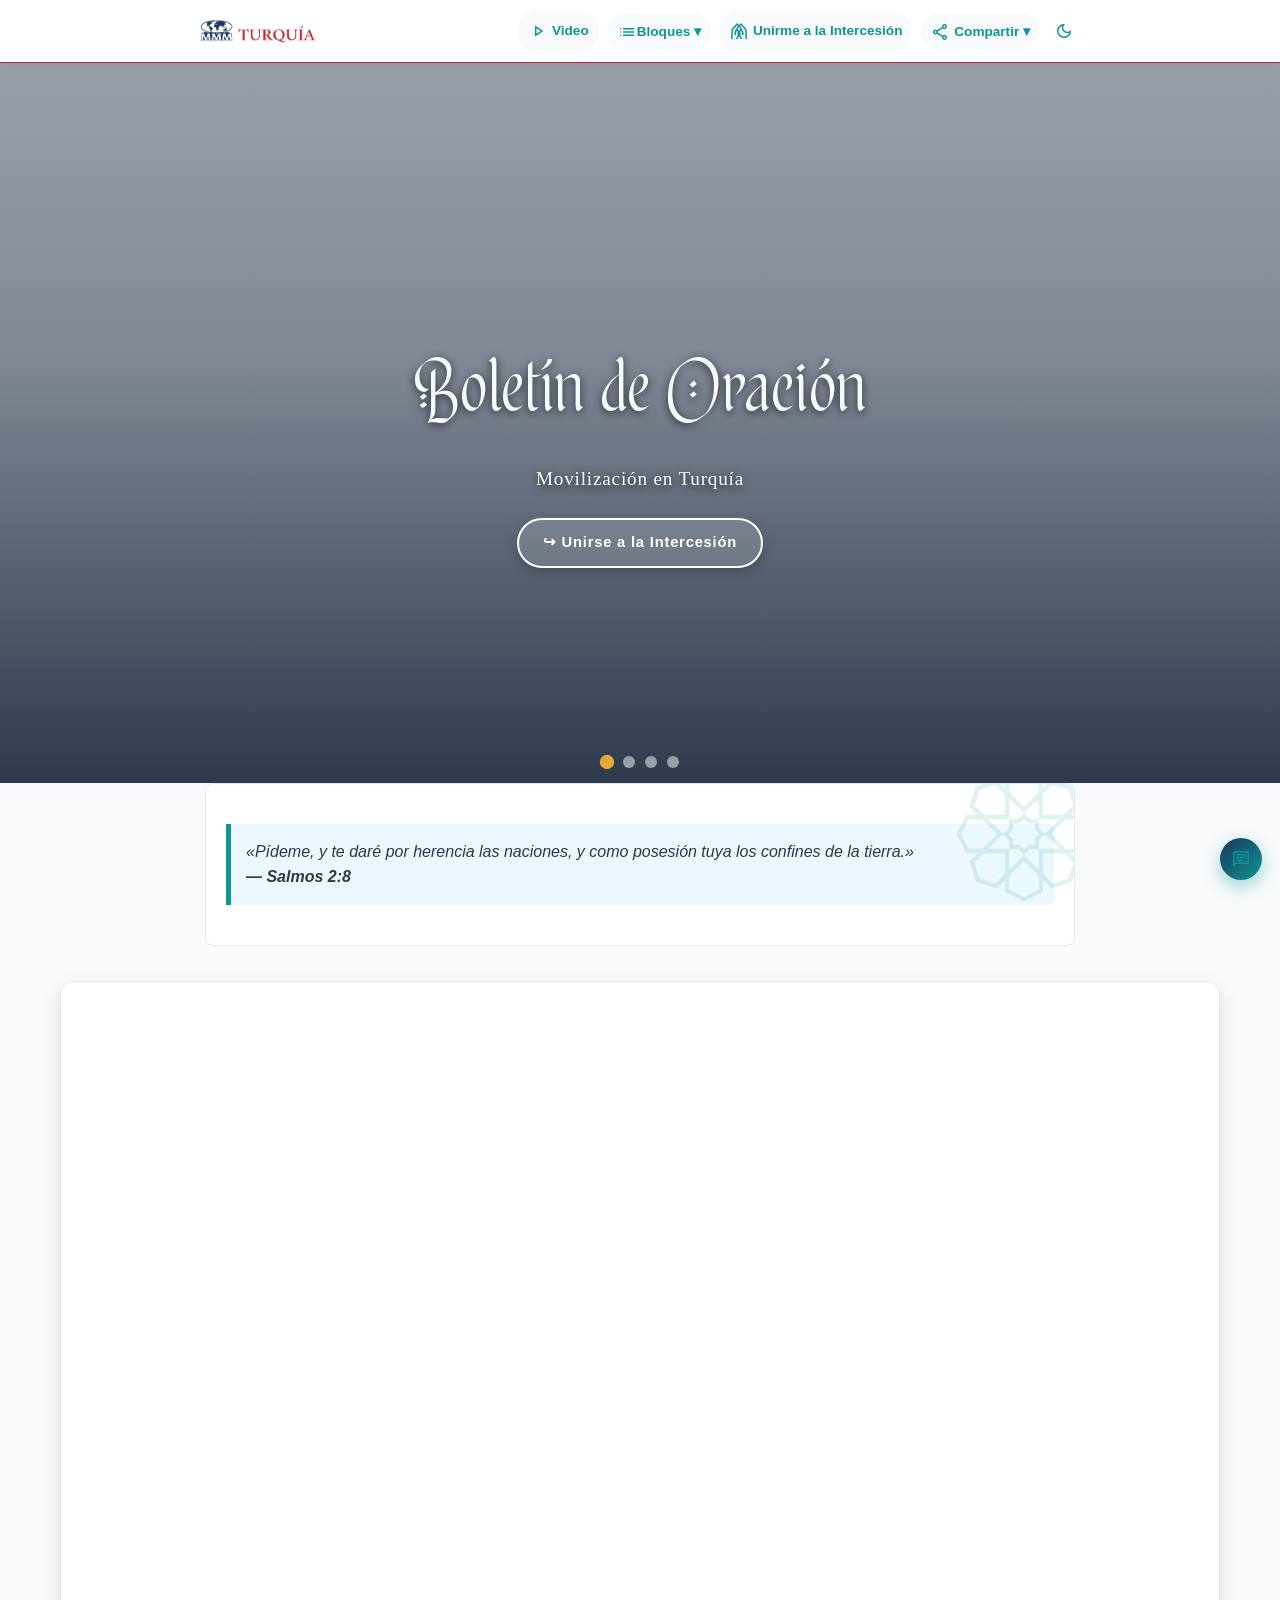
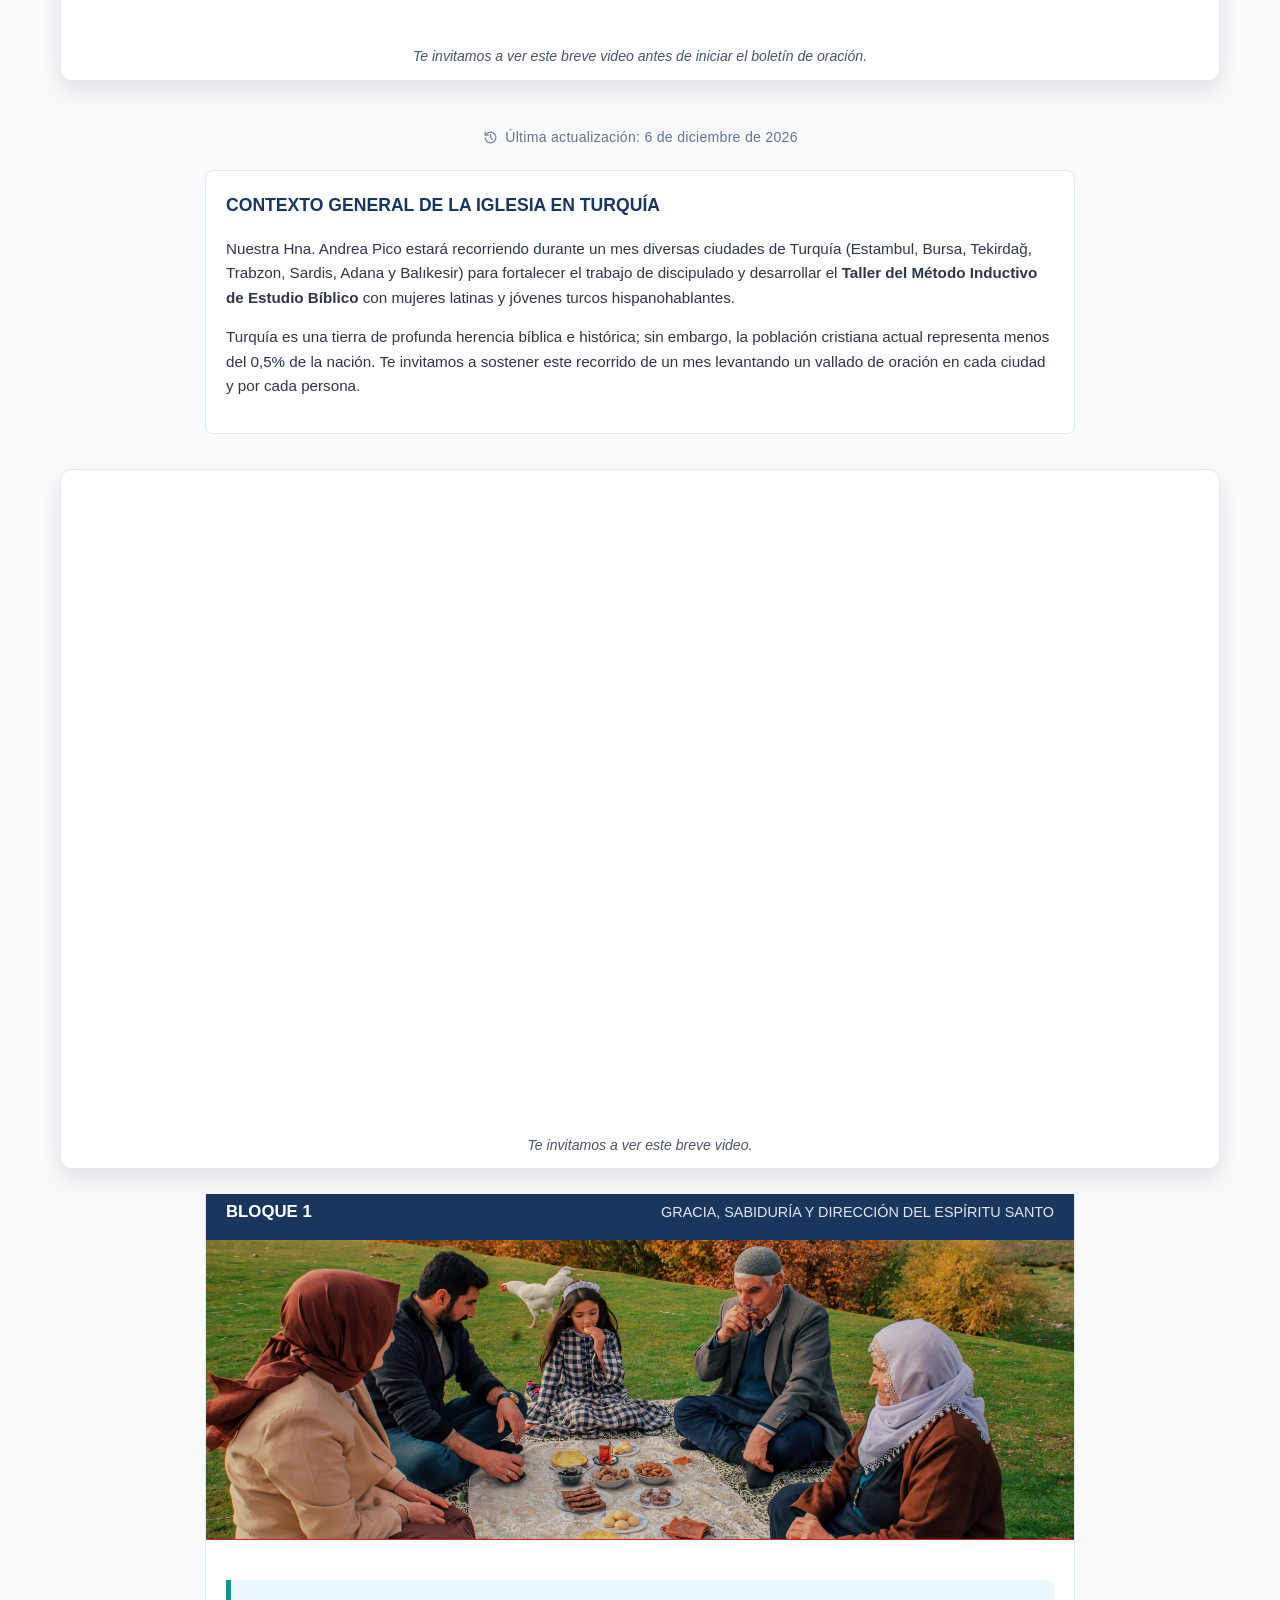
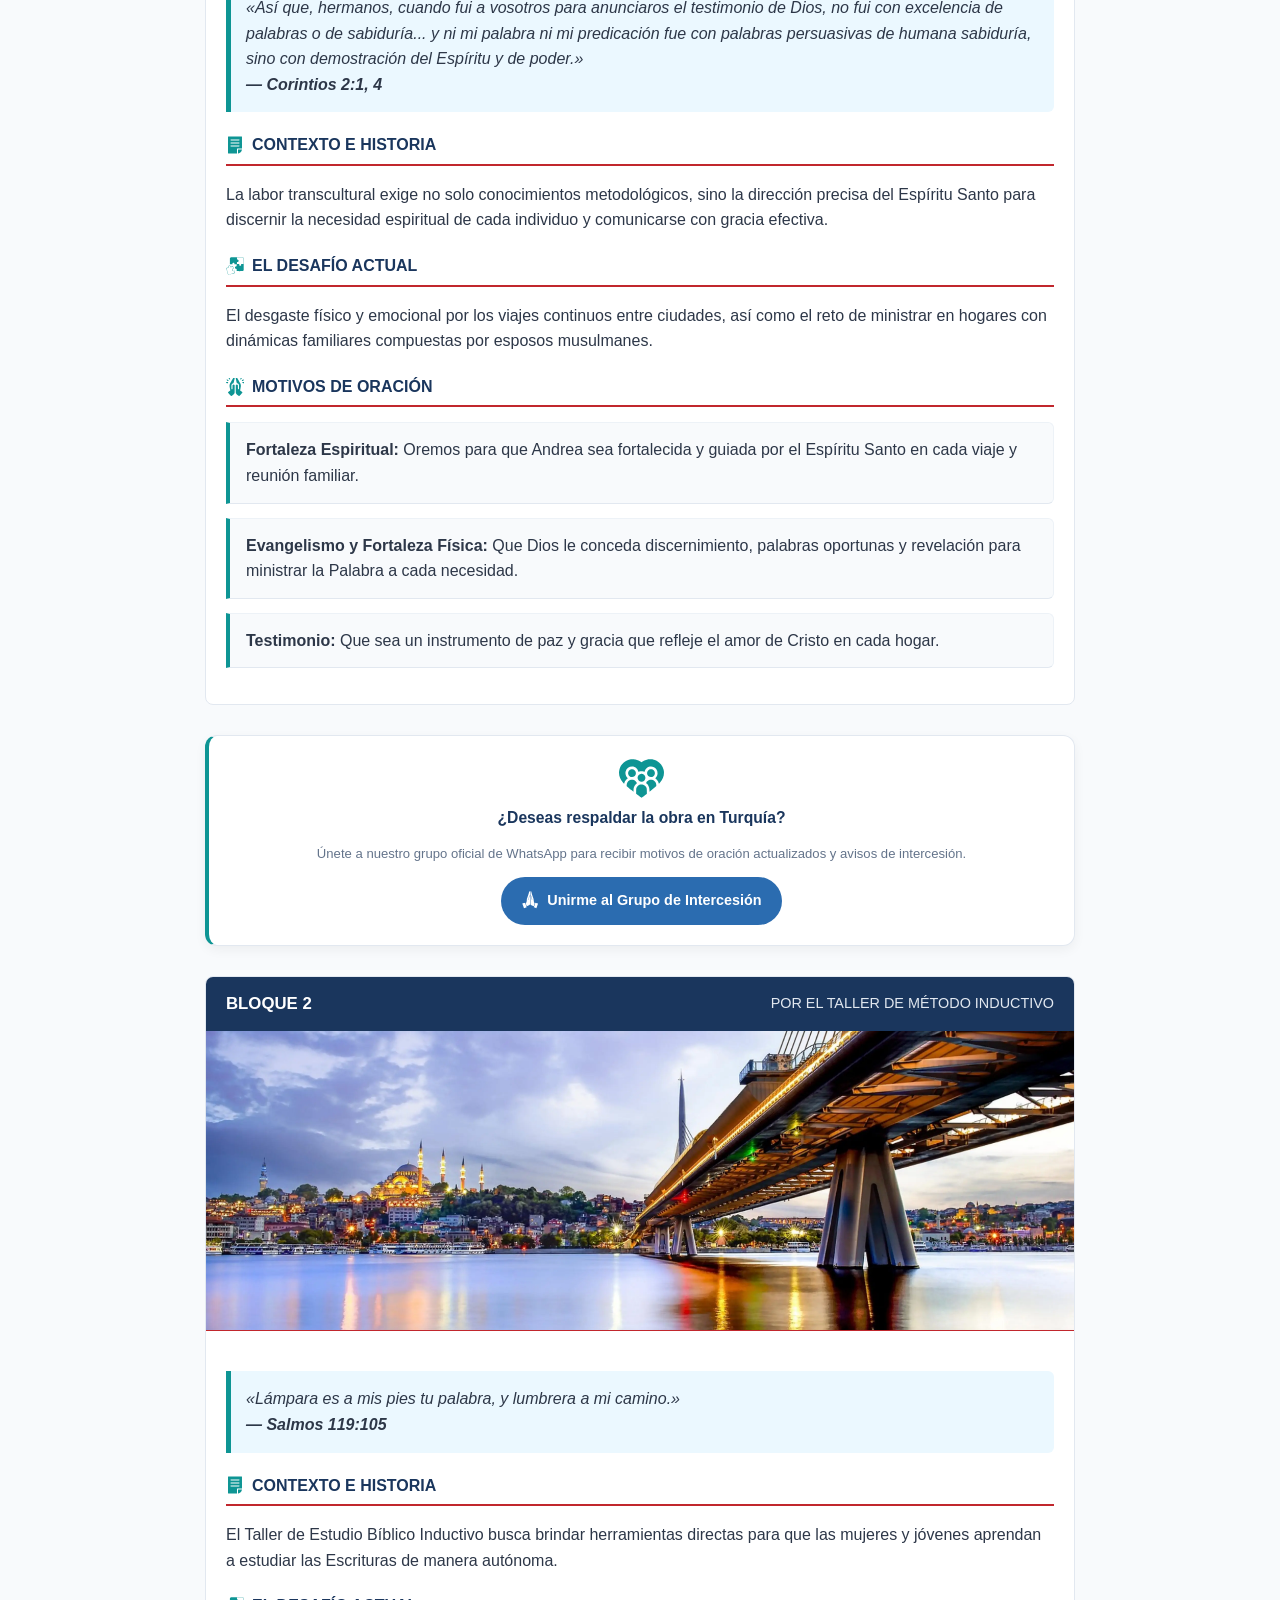
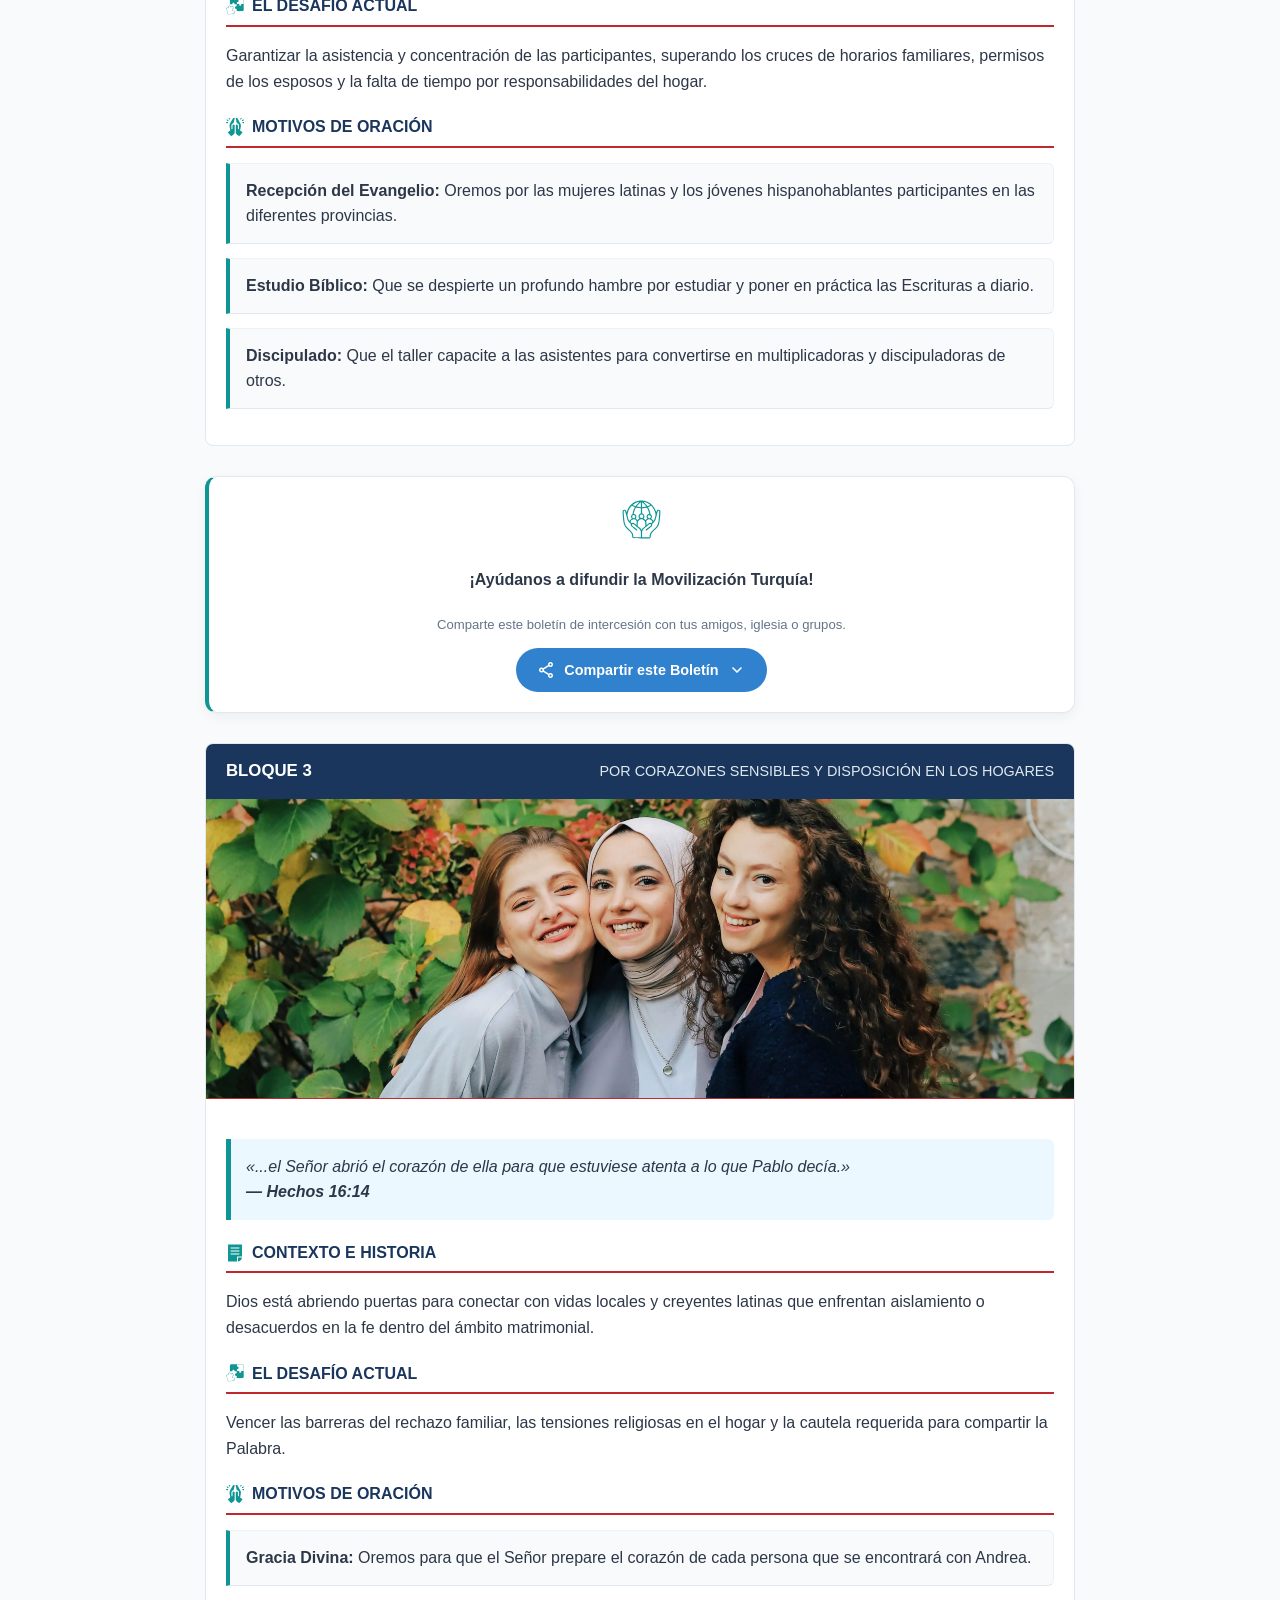
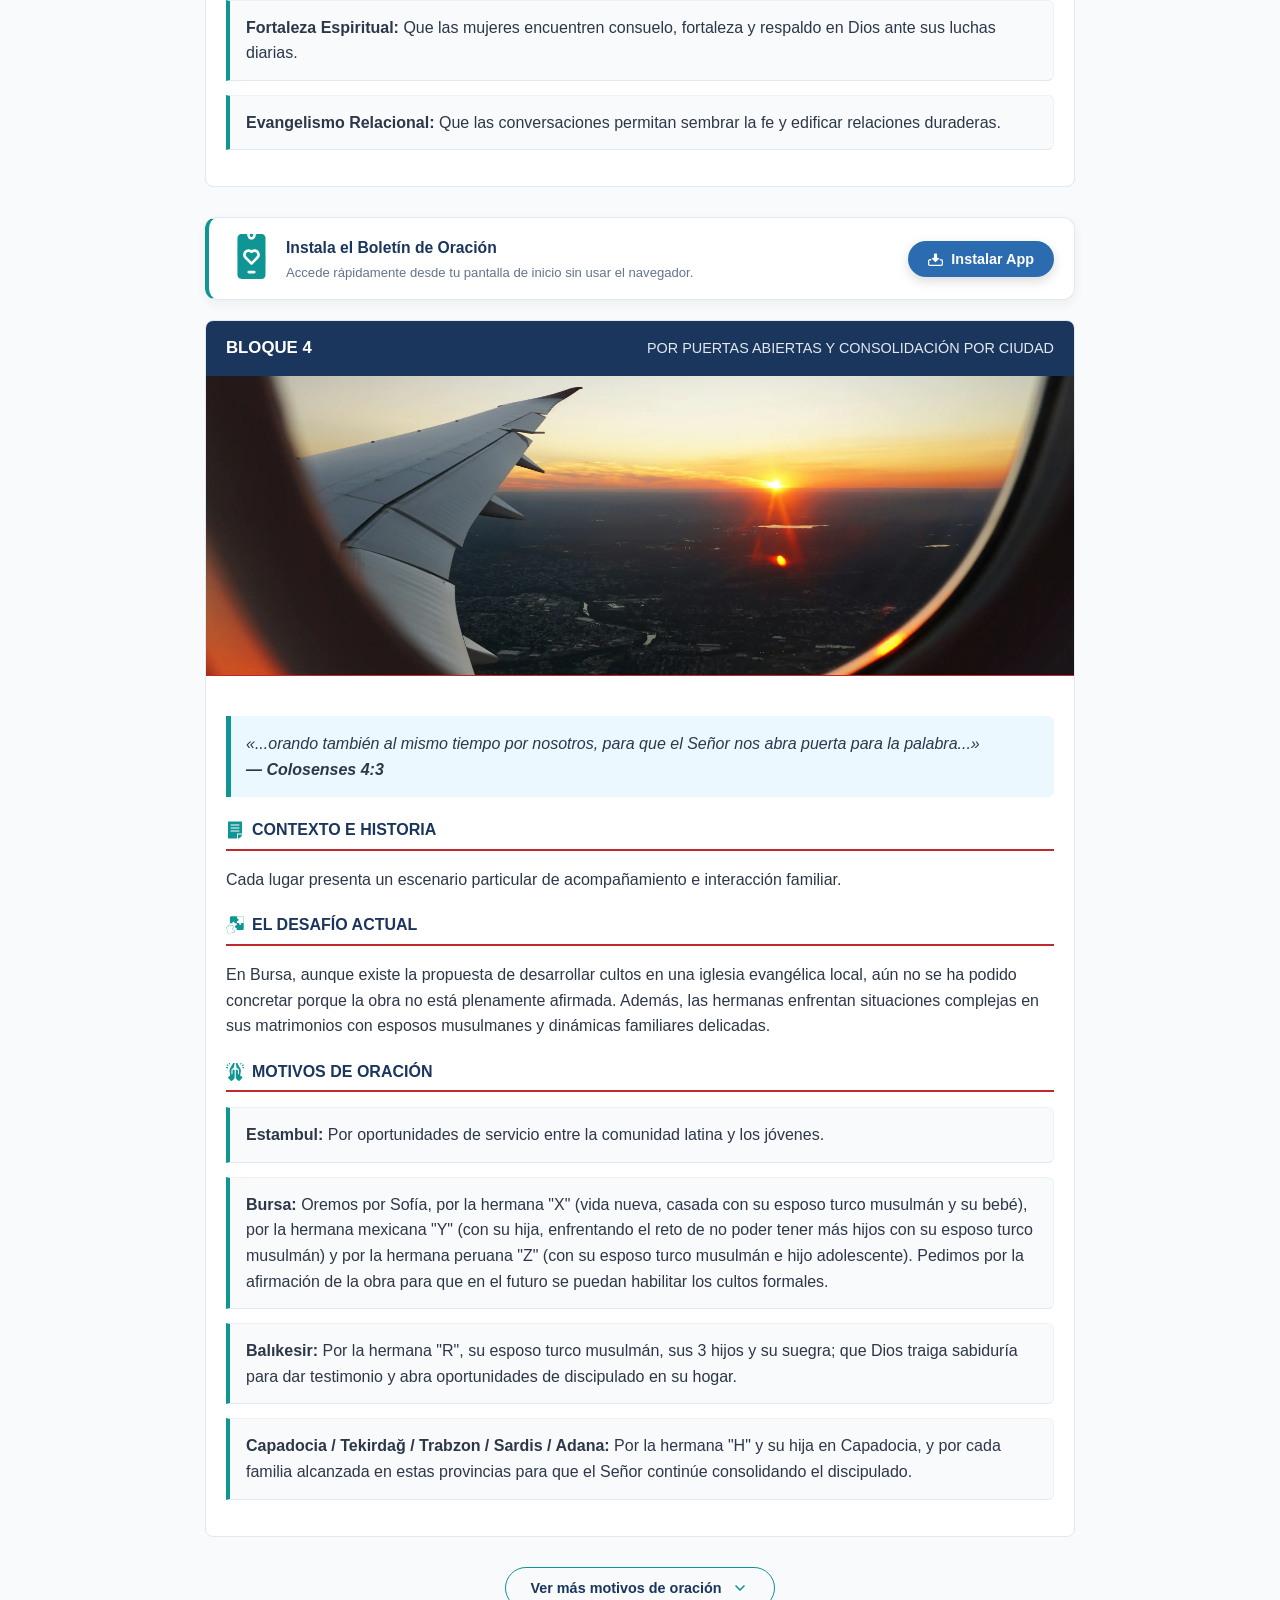
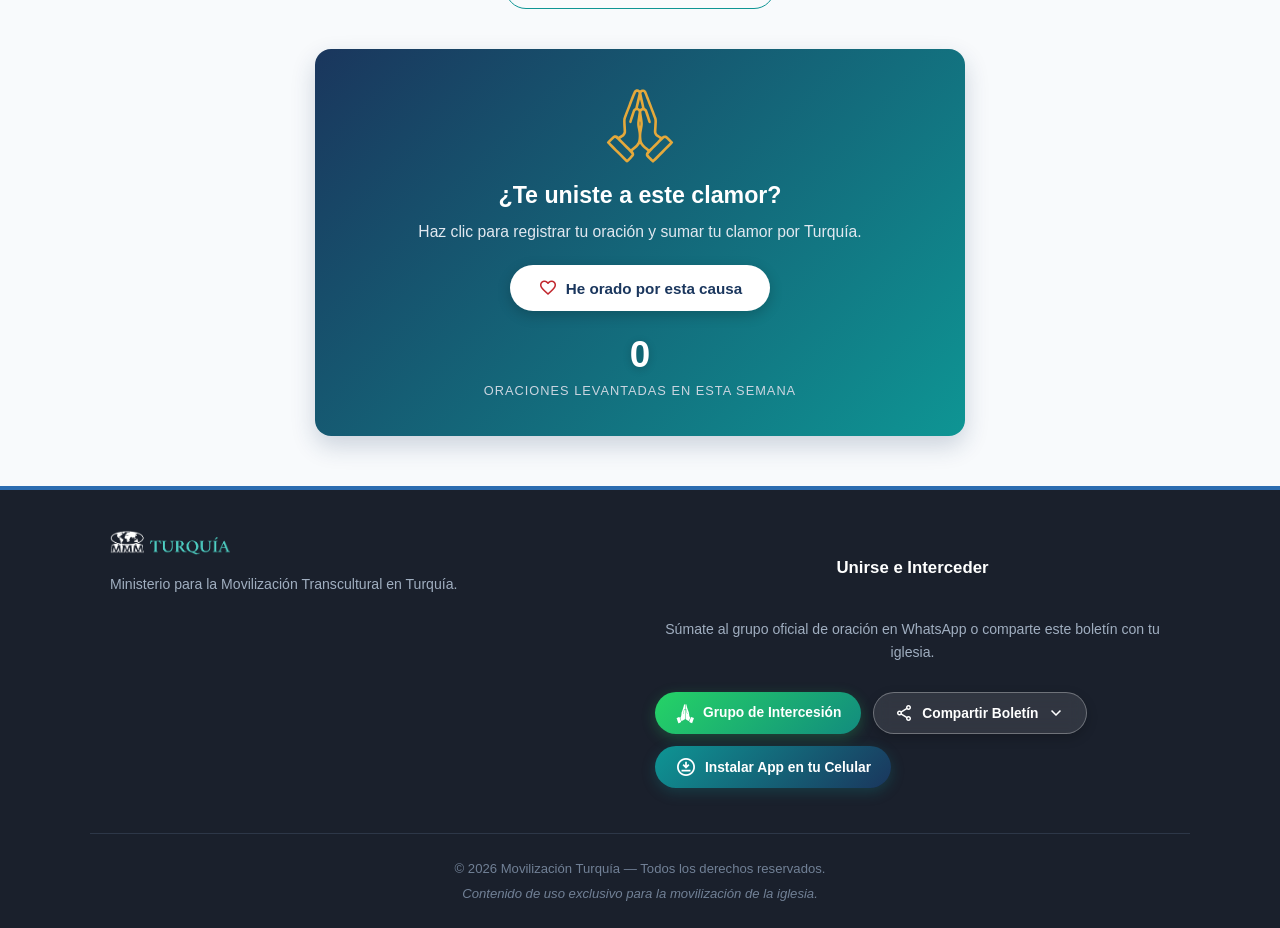
==== commit b8849704: "Add files via upload" ====
--- a/boletin-de-oracion/index.html
+++ b/boletin-de-oracion/index.html
@@ -22,12 +22,12 @@
 
   <!-- Configuración Open Graph para WhatsApp y redes sociales -->
   <meta property="og:type" content="website">
-  <meta property="og:url" content="https://www.mmmturquia/boletin-de-oracion/">
+  <meta property="og:url" content="https://www.mmmturquia.site/boletin-de-oracion/">
   <meta property="og:title" content="Boletín de Oración por la Movilización en Turquía">
   <meta property="og:description" content="Únete a nosotros en clamor por la movilización en Turquía. Revisa nuestro boletín de intercesión actualizada.">
 
   <!-- Imagen que aparecerá en la vista previa de WhatsApp -->
-  <meta property="og:image" content="https://tdcmhk.b-cdn.net/coverlinkredes.webp">
+  <meta property="og:image" content="https://tdcmhk.b-cdn.net/coverlinkredeswp.webp">
   <meta property="og:image:width" content="1200">
   <meta property="og:image:height" content="630">
 
@@ -35,6 +35,7 @@
   <link rel="stylesheet" href="https://fonts.googleapis.com/css2?family=Material+Symbols+Outlined:opsz,wght,FILL,GRAD@20..48,100..700,0..1,-50..200" />
   <link rel="stylesheet" href="css/estilosmt.css">
   <script src="js/funcionesmt.js" defer></script>
+  
 </head>
 
 <body>
@@ -48,7 +49,7 @@
   </div>
 
   <!-- ========================================================================
-       BARRA DE NAVEGACIÓN
+       @MENU
        ======================================================================== -->
   <nav class="sticky-nav">
     <div class="nav-container">
@@ -74,16 +75,16 @@
         <!-- Menú Secciones -->
         <div class="dropdown">
           <a href="javascript:void(0)" class="nav-link dropdown-toggle">
-            <span class="material-symbols-outlined" >list</span>Secciones ▾
+            <span class="material-symbols-outlined" >list</span>Bloques ▾
           </a>
           <div class="dropdown-menu">
-            <a href="#seccion-1">Sección 1: Un Faro de Fe</a>
-            <a href="#seccion-2">Sección 2: Consolidación de Vidas</a>
-            <a href="#seccion-3">Sección 3: Unidad Movilizadora</a>
-            <a href="#seccion-4">Sección 4: Preparación Integral</a>
-            <a href="#seccion-5">Sección 5: Evangelismo Digital</a>
-            <a href="#seccion-6">Sección 6: Cobertura y Respaldo</a>
-            <a href="#seccion-7">Sección 7: Método O.D.I.H.</a>
+            <a href="#seccion-1">Bloque 1: Un Faro de Fe</a>
+            <a href="#seccion-2">Bloque 2: Consolidación de Vidas</a>
+            <a href="#seccion-3">Bloque 3: Unidad Movilizadora</a>
+            <a href="#seccion-4">Bloque 4: Preparación Integral</a>
+            <a href="#seccion-5">Bloque 5: Evangelismo Digital</a>
+            <a href="#seccion-6">Bloque 6: Cobertura y Respaldo</a>
+            <a href="#seccion-7">Bloque 7: Método O.D.I.H.</a>
           </div>
         </div>
 
@@ -108,12 +109,12 @@
             <span class="material-symbols-outlined">share</span> Compartir ▾
           </a>
           <div class="dropdown-menu">
-            <a href="https://api.whatsapp.com/send?text=Te%20invito%20a%20unirte%20a%20la%20Gu%C3%ADa%20de%20Oraci%C3%B3n%20por%20la%20Movilización%20en%20Turqu%C3%ADa:%20https://mmmturquia/boletin-de-oracion/" 
+            <a href="https://api.whatsapp.com/send?text=Te%20invito%20a%20unirte%20a%20la%20Gu%C3%ADa%20de%20Oraci%C3%B3n%20por%20la%20Movilización%20en%20Turqu%C3%ADa:%20https://mmmturquia.site/boletin-de-oracion/" 
                target="_blank" 
                class="share-item share-wa">
               <img src="images/whatsappicon.png" alt="WhatsApp Icon" class="flaticon-icon"> WhatsApp
             </a>
-            <a href="https://www.facebook.com/sharer/sharer.php?u=https://mmmturquia/boletin-de-oracion/" 
+            <a href="https://www.facebook.com/sharer/sharer.php?u=https://mmmturquia.site/boletin-de-oracion/" 
                target="_blank" 
                class="share-item share-fb">
               <img src="images/facebookicon.png" alt="WhatsApp Icon" class="flaticon-icon"> Facebook
@@ -131,7 +132,7 @@
   </nav>
 
   <!-- ========================================================================
-       HERO HEADER CON CARRUSEL DE IMÁGENES / VIDEOS
+       @CARRUSEL
        ======================================================================== -->
   <section class="hero-header">
     <!-- Contenedor del Carrusel -->
@@ -220,27 +221,21 @@
   </section>
 
   <!-- ========================================================================
-       CONTENIDO PRINCIPAL
+       @CONTENIDO PRINCIPAL
        ======================================================================== -->
   <div class="container">
-
-    <!-- VERSÍCULO Y CONTEXTO -->
     <div id="contexto-general" class="intro-card">
+      <svg class="intro-adorno-arabesco" aria-hidden="true">
+          <use href="#iconestrella"></use>
+        </svg>
       <div class="verse-box">
         «Pídeme, y te daré por herencia las naciones, y como posesión tuya los confines de la tierra.»
         <br><strong>— Salmos 2:8</strong>
       </div>
-      <h3 style="color: var(--primary-color); margin-top: 0; text-transform: uppercase; font-size: 1.1rem;">Contexto General de la Iglesia en Turquía</h3>
-      <p style="margin-bottom: 15px; font-size: 0.95rem; line-height: 1.6;">
-        A pesar de la rica herencia bíblica que alberga la península de Anatolia —cuna de históricas comunidades del Nuevo Testamento como Éfeso, Antioquía o Galacia—, la actual Turquía representa hoy uno de los escenarios espiritualmente más desafiantes y menos evangelizados del planeta. Con una población cristiana que apenas alcanza el 0,5% del total nacional, esta nación forma parte de una región en Medio Oriente que comparte la misma sed de la Verdad y la urgente necesidad de obreros en la mies.
-      </p>
-      <p style="margin-bottom: 15px; font-size: 0.95rem; line-height: 1.6;">
-        Cumplir con la Gran Comisión en este tiempo de la historia exige la movilización humilde, decidida y constante de toda la iglesia. Por ello, le invitamos a recorrer con fervor esta <strong>Boletín de Oración por la movilización a Turquía.</strong> Enmarcado por el compromiso global de la obra que cada 28 de septiembre, la iglesia del Movimiento Misionero Mundial en todo el mundo celebra el <strong>Día de las Misiones</strong>. Confiados en que al unir nuestros corazones e interceder por las naciones, el Señor colmará su vida de abundantes bendiciones espirituales.
-      </p>
-    </div>
-
-    <!-- BLOQUE DE VIDEO PANORÁMICO -->
-    <div id="video-seccion" class="video-full-bleed" style="width: 100vw; position: relative; left: 50%; right: 50%; margin-left: -50vw; margin-right: -50vw; margin-top: 30px; margin-bottom: 40px; background-color: #f8fafc; padding: 25px 0;">
+    </div>
+
+<!-- BLOQUE  DE VIDEO PANORÁMICO -->
+    <div id="video-seccion" class="video-full-bleed" style="width: 100vw; position: relative; left: 50%; right: 50%; margin-left: -50vw; margin-right: -50vw; margin-top: -20px; margin-bottom: -10px; background-color: #f8fafc; padding: 25px 0;">
       <div style="max-width: 1200px; margin: 0 auto; padding: 0 20px;">
         <div style="background-color: #ffffff; border-radius: 12px; border: 1px solid #e2e8f0; overflow: hidden; box-shadow: 0 10px 25px rgba(0, 0, 0, 0.1);">
 
@@ -262,67 +257,219 @@
       </div>
     </div>
 
-    <!-- BLOQUE DE LLAMADO A LA ACCIÓN A WHATSAPP
+<div class="meta-editorial">
+  <!-- <div class="meta-item">
+    <span class="material-symbols-outlined meta-icon">edit_note</span>
+    <span>Escrito por los movilizadores encargados</span>
+  </div>
+  <span class="meta-separator">•</span>-->
+  <div class="meta-item">
+    <span class="material-symbols-outlined meta-icon">history</span>
+    <span>Última actualización: <span id="fechaModificacion">Cargando...</span></span>
+  </div>
+</div>
+
+<!-- ==========================================================================
+     @CABECERA DE ENTRADA AL BOLETÍN DE ORACIÓN
+     ========================================================================== -->
+<!--<div class="boletin-hero-header">
+
+  <h1 class="boletin-main-title">BOLETÍN DE ORACIÓN</h1>
+  <p class="boletin-subtitle">Intercediendo juntos por la Iglesia y los creyentes en Turquía</p>
+  
+  Enlace/Botón para ir directamente al contenido
+  
+</div>-->
+
+    <!-- VERSÍCULO Y CONTEXTO -->
+    <div id="contexto-general" class="intro-card">
+       <!-- <svg class="intro-adorno-arabesco" aria-hidden="true">
+          <use href="#iconestrella"></use>
+        </svg>
+      <div class="verse-box">
+        «Pídeme, y te daré por herencia las naciones, y como posesión tuya los confines de la tierra.»
+        <br><strong>— Salmos 2:8</strong>
+      </div>-->
+      <h3 style="color: var(--primary-color); margin-top: 0; text-transform: uppercase; font-size: 1.1rem;">
+        Contexto General de la Iglesia en Turquía
+      </h3>
+      <p style="margin-bottom: 15px; font-size: 0.95rem; line-height: 1.6;">
+        Nuestra Hna. Andrea Pico estará recorriendo durante un mes diversas ciudades de Turquía (Estambul, Bursa, Tekirdağ, Trabzon, Sardis, Adana y Balıkesir) para fortalecer el trabajo de discipulado y desarrollar el <strong>Taller del Método Inductivo de Estudio Bíblico</strong> con mujeres latinas y jóvenes turcos hispanohablantes.
+      </p>
+      <p style="margin-bottom: 15px; font-size: 0.95rem; line-height: 1.6;">
+        Turquía es una tierra de profunda herencia bíblica e histórica; sin embargo, la población cristiana actual representa menos del 0,5% de la nación. Te invitamos a sostener este recorrido de un mes levantando un vallado de oración en cada ciudad y por cada persona.
+      </p>
+    </div>
+
+    <!-- BLOQUE  DE VIDEO PANORÁMICO -->
+    <div id="video-seccion" class="video-full-bleed" style="width: 100vw; position: relative; left: 50%; right: 50%; margin-left: -50vw; margin-right: -50vw; margin-top: -20px; margin-bottom: -10px; background-color: #f8fafc; padding: 25px 0;">
+      <div style="max-width: 1200px; margin: 0 auto; padding: 0 20px;">
+        <div style="background-color: #ffffff; border-radius: 12px; border: 1px solid #e2e8f0; overflow: hidden; box-shadow: 0 10px 25px rgba(0, 0, 0, 0.1);">
+
+          <!-- Reproductor Nativo MP4 en Alta Definición desde bunnynet -->
+           <div style="position:relative;padding-top:56.25%;"><iframe src="https://player.mediadelivery.net/embed/763408/03021c8e-9a60-42ac-843c-f9c862cbaaa0?autoplay=false&loop=false&muted=false&preload=true&responsive=true" loading="lazy" style="border:0;position:absolute;top:0;height:100%;width:100%;" allow="accelerometer;gyroscope;autoplay;encrypted-media;picture-in-picture;fullscreen;" allowfullscreen="true"></iframe></div>
+
+          <!-- Pie de Video / Pie de foto -->
+          <p style="text-align: center; font-size: 0.88rem; color: #4a5568; padding: 12px 20px; margin: 0; font-style: italic; background-color: #ffffff;">
+            Te invitamos a ver este breve video.
+          </p>
+
+        </div>
+      </div>
+    </div>
+
+    <!-- BLOQUE 1 -->
+    <div id="seccion-1" class="day-card">
+      <div class="day-header">
+        <span>BLOQUE  1</span>
+        <span class="day-title">
+          Gracia, Sabiduría y Dirección del Espíritu Santo
+        </span>
+      </div>
+      <div class="photo-container" style="width: 100%; height: 300px; overflow: hidden;">
+        <img src="images/imageweb2.webp" alt="Fotografía representativa Turquía - Día 1" style="width: 100%; height: 100%; object-fit: cover; object-position: center; transition: opacity 0.4s ease-in-out; display: block;">
+      </div>
+      <div class="day-content">
+        <div class="verse-box">
+        «Así que, hermanos, cuando fui a vosotros para anunciaros el testimonio de Dios, no fui con excelencia de palabras o de sabiduría... y ni mi palabra ni mi predicación fue con palabras persuasivas de humana sabiduría, sino con demostración del Espíritu y de poder.»
+        <br><strong>— Corintios 2:1, 4</strong>
+        </div>
+        <div class="section-title">
+          <div class="material-icon">
+              <svg class="material-icono-svg" >
+                <use href="#iconcontexto"></use>
+              </svg>
+            </div> 
+          Contexto e Historia
+        </div>
+        <p id="motivo-1" class="motivo-texto">La labor transcultural exige no solo conocimientos metodológicos, sino la dirección precisa del Espíritu Santo para discernir la necesidad espiritual de cada individuo y comunicarse con gracia efectiva.</p>
+
+        <div class="section-title">
+          <div class="material-icon">
+              <svg class="material-icono-svg" >
+                <use href="#icondesafio"></use>
+              </svg>
+            </div> 
+          El Desafío Actual
+        </div>
+        <p>El desgaste físico y emocional por los viajes continuos entre ciudades, así como el reto de ministrar en hogares con dinámicas familiares compuestas por esposos musulmanes.</p>
+
+        <div class="section-title">
+          <div class="material-icon">
+              <svg class="material-icono-svg" >
+                <use href="#iconoracion"></use>
+              </svg>
+            </div> 
+          Motivos de Oración
+        </div>
+        <ul class="prayer-list">
+          <li class="prayer-item">
+            <strong>Fortaleza Espiritual:</strong> Oremos para que Andrea sea fortalecida y guiada por el Espíritu Santo en cada viaje y reunión familiar.
+          </li>
+          <li class="prayer-item">
+            <strong>Evangelismo y Fortaleza Física:</strong> Que Dios le conceda discernimiento, palabras oportunas y revelación para ministrar la Palabra a cada necesidad.
+          </li>
+          <li class="prayer-item">
+            <strong>Testimonio:</strong> Que sea un instrumento de paz y gracia que refleje el amor de Cristo en cada hogar.
+          </li>
+        </ul>
+      </div>
+    </div>
+
+<!-- ===================================================================================== -->
+<!-- @LLAMADO A LA ACCIÓN A WHATSAPP =========================================== -->
+<!-- ===================================================================================== -->
+
     <div class="cta-banner">
-      <h3>¿Deseas respaldar la obra en Turquía?</h3>
+      <div class="material-icon">
+              <svg class="material-icono-svg-app">
+                <use href="#iconapoyo-social"></use>
+              </svg>
+            </div> 
+      <h4>¿Deseas respaldar la obra en Turquía?</h4>
       <p>Únete a nuestro grupo oficial de WhatsApp para recibir motivos de oración actualizados y avisos de intercesión.</p>
       <a href="https://wa.me/51938204456?text=Hola,%20deseo%20unirme%20al%20grupo%20de%20intercesión%20por%20Turquía" 
          target="_blank" 
          rel="noopener" 
          class="btn-whatsapp-block">
-        <span class="material-symbols-outlined" style="font-size: 22px; color: #ffffff;">folded_hands</span>
+        <div class="material-icon">
+              <svg class="material-icono-svg" >
+                <use href="#icondoblada"></use>
+              </svg>
+            </div> 
         <span>Unirme al Grupo de Intercesión</span>
       </a>
-    </div> -->
-
-    <!-- SECCIÓN 1 -->
-    <div id="seccion-1" class="day-card">
+    </div>
+
+    <!-- BLOQUE 2 -->
+    <div id="seccion-2" class="day-card">
       <div class="day-header">
-        <span>SECCIÓN 1</span>
-        <span class="day-title">Un Faro de Fe en el Hogar y en el Campo</span>
+        <span>BLOQUE  2</span>
+        <span class="day-title">Por el Taller de Método Inductivo</span>
       </div>
       <div class="photo-container" style="width: 100%; height: 300px; overflow: hidden;">
-        <img src="images/imageweb2.webp" alt="Fotografía representativa Turquía - Día 1" style="width: 100%; height: 100%; object-fit: cover; object-position: center; transition: opacity 0.4s ease-in-out; display: block;">
+        <img src="images/imageweb1.webp" alt="Fotografía representativa Turquía - Día 1" style="width: 100%; height: 100%; object-fit: cover; object-position: center; transition: opacity 0.4s ease-in-out; display: block;">
       </div>
       <div class="day-content">
-        <div class="section-title">
-          <span class="material-symbols-outlined">menu_book</span>
+        <div class="verse-box">
+        «Lámpara es a mis pies tu palabra, y lumbrera a mi camino.»
+        <br><strong>— Salmos 119:105</strong>
+        </div>
+        <div class="section-title">
+          <div class="material-icon">
+              <svg class="material-icono-svg" >
+                <use href="#iconcontexto"></use>
+              </svg>
+            </div> 
           Contexto e Historia
         </div>
-        <p id="motivo-1" class="motivo-texto">Corría el año <strong>2010</strong> cuando la región de Medio Oriente comenzaba a convulsionar bajo el peso de profundos cambios sociales, económicos y políticos, en las vísperas de la conocida <em>Primavera Árabe</em>. En medio de ese escenario convulso, la <strong>Hna. Sofía</strong> <em>(nombre cambiado por motivos de seguridad)</em> arribó a tierras turcas con el anhelo de edificar una nueva vida junto a su prometido, de origen turco y tradición musulmana.</p>
-        <p>Fueron años de una intensa lucha interna, donde las profundas raíces cristianas de su infancia confrontaban constantemente las dinámicas y exigencias del entorno islámico. No obstante, en la penumbra de esa búsqueda, la gracia de Dios se abrió paso: en el año <strong>2019</strong> —una época especialmente marcada por crecientes restricciones y presiones hacia la fe cristiana en Turquía— experimentó una conversión personal e irreversible.</p>
-        <p>Desde aquel encuentro transformador y tras sellar su compromiso mediante el bautismo en el año <strong>2022</strong>, su fe no ha cesado de florecer. Hoy se erige como un faro de luz en esa tierra: abraza y hospeda con amor a los movilizadores que van llegando al país, al tiempo que desarrolla de forma valiente hermosas labores de evangelismo personal.</p>
-
-        <div class="section-title">
-          <span class="material-symbols-outlined">upcoming</span>
+        <p>El Taller de Estudio Bíblico Inductivo busca brindar herramientas directas para que las mujeres y jóvenes aprendan a estudiar las Escrituras de manera autónoma.</p>
+
+        <div class="section-title">
+          <div class="material-icon">
+              <svg class="material-icono-svg" >
+                <use href="#icondesafio"></use>
+              </svg>
+            </div> 
           El Desafío Actual
         </div>
-        <p>Resistir el continuo desgaste físico, emocional y espiritual que conlleva el servicio silencioso. La Hna. Sofía comparte su día a día en un hogar interreligioso, casada con un esposo musulmán y criando a sus hijos pequeños, con el anhelo ardiente de que el amor reflejado en su vida sea el testimonio vivo que transforme a su familia y alcance el corazón de sus amigas en Turquía.</p>
-
-        <div class="section-title">
-          <span class="material-symbols-outlined">folded_hands</span>
+        <p>Garantizar la asistencia y concentración de las participantes, superando los cruces de horarios familiares, permisos de los esposos y la falta de tiempo por responsabilidades del hogar.</p>
+
+        <div class="section-title">
+          <div class="material-icon">
+              <svg class="material-icono-svg" >
+                <use href="#iconoracion"></use>
+              </svg>
+            </div> 
           Motivos de Oración
         </div>
         <ul class="prayer-list">
           <li class="prayer-item">
-            <strong>Fortaleza Espiritual:</strong> Que Sofía tenga más experiencias íntimas con Dios aún en medio de su soledad, y que pueda tener el ánimo constante de leer la Palabra de Dios y desarrollar su fe en el terreno adverso en que se encuentra.
-          </li>
-          <li class="prayer-item">
-            <strong>Evangelismo y Fortaleza Física:</strong> Que Dios llene de sabiduría, gracia y discernimiento a la Hna. Sofía para que pueda alcanzar a sus hijos y a sus amigas en Turquía con la luz del Evangelio. Asimismo, que Dios cuide su salud física para que le permita realizar la obra de Dios con vitalidad y gozo en la región.
-          </li>
-          <li class="prayer-item">
-            <strong>Matrimonio y Conversión:</strong> Por la vida del esposo de la Hna. Sofía, para que pueda conocer a Cristo de forma personal y que, a través de él, muchos otros turcos lleguen al conocimiento de la fe. Que el Señor disponga su corazón para concederle a su esposa plena libertad para desarrollar la labor evangelística.
+            <strong>Recepción del Evangelio:</strong> Oremos por las mujeres latinas y los jóvenes hispanohablantes participantes en las diferentes provincias.
+          </li>
+          <li class="prayer-item">
+            <strong>Estudio Bíblico:</strong> Que se despierte un profundo hambre por estudiar y poner en práctica las Escrituras a diario.
+          </li>
+          <li class="prayer-item">
+            <strong>Discipulado:</strong> Que el taller capacite a las asistentes para convertirse en multiplicadoras y discipuladoras de otros.
           </li>
         </ul>
       </div>
     </div>
 
-    <!-- BANNER O SECCIÓN DE COMPARTIR 
+<!-- ===================================================================================== -->
+<!-- @LLAMADO A LA ACCIÓN A WHATSAPP =========================================== -->
+<!-- ===================================================================================== -->
+
+<!-- BANNER O BLOQUE DE COMPARTIR -->
     <div class="cta-banner-share">
-      <h3>¡Ayúdanos a difundir la Movilización Turquía!</h3>
+      <div class="material-icon">
+              <svg class="material-icono-svg-app" >
+                <use href="#iconimpacto-social"></use>
+              </svg>
+            </div>
+      <h4>¡Ayúdanos a difundir la Movilización Turquía!</h4>
       <p>Comparte este boletín de intercesión con tus amigos, iglesia o grupos.</p>
-
-       CONTENEDOR DESPLEGABLE 
       <div class="share-dropdown">
         <button type="button" class="btn-share-trigger" onclick="toggleShareMenu(this, event)">
           <span class="material-symbols-outlined" style="color: #ffffff;">share</span>
@@ -339,262 +486,520 @@
           </a>
         </div>
       </div>
-    </div> -->
-
-    <!-- SECCIÓN 2 -->
-    <div id="seccion-2" class="day-card">
-      <div class="day-header">
-        <span>SECCIÓN 2</span>
-        <span class="day-title">Consolidación de Vidas y Nuevos Territorios</span>
-      </div>
-      <div class="photo-container" style="width: 100%; height: 300px; overflow: hidden;">
-        <img src="images/imageweb1.webp" alt="Fotografía representativa Turquía - Día 1" style="width: 100%; height: 100%; object-fit: cover; object-position: center; transition: opacity 0.4s ease-in-out; display: block;">
-      </div>
-      <div class="day-content">
-        <div class="section-title">
-          <span class="material-symbols-outlined">menu_book</span>
-          Contexto e Historia
-        </div>
-        <p>Dar el paso de fe en este entorno implica a menudo recorrer un camino de profundo aislamiento relacional. Sin el refugio de una comunidad cercana, la fe corre el riesgo de resentirse bajo la sombra de la <strong>orfandad espiritual</strong> <em>(aquel estado de soledad que experimenta quien es apartado de su entorno sin contar con un hogar espiritual de contención)</em>. Frente a esta realidad, el ministerio se ha propuesto tejer redes de acompañamiento constante y personalizado.</p>
-        <p>Con especial atención observamos la labor en <span class="location-badge">Bursa</span>, ciudad donde reside la Hna. Sofía y donde se ha formado un pequeño núcleo de familias con desafíos profundos en sus hogares. Entre ellas se encuentra <strong>Valeria</strong>, una recién convertida que vive junto a su esposo musulmán y su bebé; <strong>Elena</strong>, casada con un hombre musulmán y criando a su pequeña hija; y <strong>Camila</strong>, quien también sostiene su fe en un hogar interreligioso junto a su esposo musulmán y su hijo adolescente. Aunque existe la propuesta y la puerta abierta para utilizar las instalaciones de una iglesia local evangélica acondicionada dentro del marco legal, los cultos aún no han podido iniciar formalmente debido a la necesidad de afirmar y consolidar primero este grupo de vidas.</p>
-        <p>A la par de este trabajo, se brinda una atención atenta y continua a otras familias en la región: en <span class="location-badge">Balıkesir</span> se acompaña a <strong>Renata</strong>, quien vive con su esposo musulmán, sus tres hijos y su suegra; mientras que en <span class="location-badge">Capadocia</span> se atiende a <strong>Hannah</strong> y a su hija<em> (todos los nombres han sido modificados por razones de privacidad y seguridad)</em>. Asimismo, se coordinan exploraciones para visitar a personas interesadas en la fe en: <span class="location-badge">Tekirdağ</span>, <span class="location-badge">Sardis</span> y <span class="location-badge">Trabzon</span>.</p>
-
-        <div class="section-title">
-          <span class="material-symbols-outlined">upcoming</span>
-          El Desafío Actual
-        </div>
-        <p>Afirmar espiritualmente a cada una de estas mujeres y familias que sostienen su fe en medio de hogares interreligiosos, disipando la orfandad espiritual para que la obra en Bursa se consolide y pueda, a su tiempo, dar inicio a las reuniones en el espacio de la iglesia local evangélica, mientras se establecen contactos en las nuevas regiones.</p>
-
-        <div class="section-title">
-          <span class="material-symbols-outlined">folded_hands</span>
-          Motivos de Oración
-        </div>
-        <ul class="prayer-list">
-          <li class="prayer-item">
-            <strong>La Zona en Bursa y Consolidación:</strong> Que Dios afirme la fe de Sofía, Valeria, Elena y Camila en Bursa. Oremos para que sus hogares sean alcanzados por la luz del Evangelio y para que el Señor prepare los tiempos y las condiciones para afirmar este grupo e iniciar formalmente las reuniones en la iglesia local evangélica.
-          </li>
-          <li class="prayer-item">
-            <strong>Las Zonas en Balıkesir y Capadocia:</strong> Por Renata, su esposo, sus tres hijos y su suegra en Balıkesir; y por Hannah y su hija en Capadocia. Que el Señor las rodee de su gracia, les dé discernimiento en la convivencia familiar cotidiana y las guarde de todo aislamiento espiritual.
-          </li>
-          <li class="prayer-item">
-            <strong>Las Zonas Nuevas:</strong> Que el Señor bendiga los viajes de prospección e interceda por los nuevos contactos en Tekirdağ, Sardis y Trabzon, preparando los corazones de las personas interesadas en la fe y abriendo rutas seguras para la proclamación de la Palabra.
-          </li>
-        </ul>
-      </div>
-    </div>
-
-    <!-- SECCIÓN 3 -->
+    </div> 
+
+    <!-- BLOQUE 3 -->
     <div id="seccion-3" class="day-card">
       <div class="day-header">
-        <span>SECCIÓN 3</span>
-        <span class="day-title">Unidad Movilizadora y Alianzas Estratégicas</span>
+        <span>BLOQUE 3</span>
+        <span class="day-title">
+          Por Corazones Sensibles y Disposición en los Hogares
+        </span>
       </div>
       <div class="photo-container" style="width: 100%; height: 300px; overflow: hidden;">
         <img src="images/imageweb3.webp" alt="Fotografía representativa Turquía - Día 1" style="width: 100%; height: 100%; object-fit: cover; object-position: center; transition: opacity 0.4s ease-in-out; display: block;">
       </div>
       <div class="day-content">
-        <div class="section-title">
-          <span class="material-symbols-outlined">menu_book</span>
+        <div class="verse-box">
+        «...el Señor abrió el corazón de ella para que estuviese atenta a lo que Pablo decía.»
+        <br><strong>— Hechos 16:14</strong>
+        </div>
+        <div class="section-title">
+          <div class="material-icon">
+              <svg class="material-icono-svg" >
+                <use href="#iconcontexto"></use>
+              </svg>
+            </div> 
           Contexto e Historia
         </div>
-        <p>La extensión del Evangelio en regiones donde la presencia cristiana es sumamente escasa exige superar el aislamiento y tejer vínculos fraternos de auténtico respaldo mutuo. Frente a esta necesidad, el ministerio cultiva <strong>lazos estratégicos</strong> <em>(redes de colaboración y comunión entre iglesias, organizaciones y movilizadores para unir esfuerzos en la edificación del Reino)</em>.</p>
-        <p>Por un lado, se mantienen firmes lazos fraternos con hermanos y congregaciones pertenecientes a nuestra misma iglesia y sana doctrina en América Latina, Europa y Estados Unidos, compartiendo una misma fe, visión y cobertura espiritual hacia los obreros en el terreno.</p>
-        <p>Por otro lado, reconociendo lo valioso del apoyo mutuo en una tierra de creyentes contados, se articulan esfuerzos de cooperación con iglesias locales de otras denominaciones en ciudades clave como <span class="location-badge">Estambul</span> y <span class="location-badge">Adana</span>. Este trabajo conjunto se traduce en iniciativas concretas, como la realización de talleres y estudios bíblicos compartidos donde la fe se nutre en las verdades esenciales que nos unen, así como la acogida fraternal de movilizadores dentro de estas congregaciones locales, brindándoles el sostén y la logística indispensable durante sus estadías. Estas dinámicas abren espacios seguros de comunión donde hermanos de la misma fe pueden encontrarse, cuidarse y fortalecerse mutuamente.</p>
-
-        <div class="section-title">
-          <span class="material-symbols-outlined">upcoming</span>
+        <p>
+         Dios está abriendo puertas para conectar con vidas locales y creyentes latinas que enfrentan aislamiento o desacuerdos en la fe dentro del ámbito matrimonial.
+        </p>
+
+        <div class="section-title">
+          <div class="material-icon">
+              <svg class="material-icono-svg" >
+                <use href="#icondesafio"></use>
+              </svg>
+            </div> 
           El Desafío Actual
         </div>
-        <p>Preservar la unidad del espíritu y el testimonio cristiano en Turquía, fortaleciendo la comunión doctrinal con la iglesia madre mientras se coordinan talleres, estudios bíblicos y la acogida de movilizadores con congregaciones locales socias en Estambul y Adana.</p>
-
-        <div class="section-title">
-          <span class="material-symbols-outlined">folded_hands</span>
+        <p>
+         Vencer las barreras del rechazo familiar, las tensiones religiosas en el hogar y la cautela requerida para compartir la Palabra.
+        </p>
+        <div class="section-title">
+          <div class="material-icon">
+              <svg class="material-icono-svg" >
+                <use href="#iconoracion"></use>
+              </svg>
+            </div> 
           Motivos de Oración
         </div>
         <ul class="prayer-list">
           <li class="prayer-item">
-            <strong>Por los Lazos Fraternos y la Visión Compartida:</strong> Que el Señor mantenga, guarde y fortalezca de manera viva la relación con las congregaciones y pastores que comparten nuestra misma sana doctrina. Oremos para que el Espíritu Santo siga inquietando corazones en América Latina, Europa y Estados Unidos, tendiendo e intensificando puentes de comunión con siervos e iglesias que sientan un ardor especial por Turquía y Medio Oriente, uniendo visión, oración y respaldo en favor de la obra.
-          </li>
-          <li class="prayer-item">
-            <strong>Por los Esfuerzos Unificados y el Crecimiento Mutuo:</strong> Que Dios promueva un genuino espíritu de colaboración y sinergia entre las distintas iglesias para la edificación del Cuerpo de Cristo en la región. Intercedamos para que este trabajo conjunto se exprese en un servicio desinteresado, una sólida instrucción bíblica compartida, una cálida hospitalidad hacia los movilizadores y una comunión sincera; abriendo las puertas para estrechar lazos con congregaciones amigas dispuestas a caminar en santa unidad.
+            <strong>
+              Gracia Divina:
+            </strong> 
+            Oremos para que el Señor prepare el corazón de cada persona que se encontrará con Andrea.
+          </li>
+          <li class="prayer-item">
+            <strong>
+              Fortaleza Espiritual:
+            </strong> 
+              Que las mujeres encuentren consuelo, fortaleza y respaldo en Dios ante sus luchas diarias.
+          </li>
+          <li class="prayer-item">
+            <strong>
+              Evangelismo Relacional:
+            </strong> 
+              Que las conversaciones permitan sembrar la fe y edificar relaciones duraderas.
           </li>
         </ul>
       </div>
     </div>
 
-    <!-- SECCIÓN 4 -->
+<!-- ===================================================================================== -->
+<!-- @INSTALACIÓN       =========================================== -->
+<!-- ===================================================================================== -->
+
+    
+<div class="pwa-install-card">
+    <div class="pwa-info">
+        <div class="material-icon">
+              <svg class="material-icono-svg-app" >
+                <use href="#iconapp"></use>
+              </svg>
+            </div>
+        <div>
+            <h4>Instala el Boletín de Oración</h4>
+            <p>Accede rápidamente desde tu pantalla de inicio sin usar el navegador.</p>
+        </div>
+    </div>
+    <button type="button" class="btn-install-pwa" onclick="installPWA()">
+        <div class="material-icon">
+              <svg class="material-icono-svg-install" >
+                <use href="#iconguardar-el-archivo"></use>
+              </svg>
+            </div>
+        <span>Instalar App</span>
+    </button>
+</div>
+
+    <!-- BLOQUE 4 -->
     <div id="seccion-4" class="day-card">
       <div class="day-header">
-        <span>SECCIÓN 4</span>
-        <span class="day-title">Preparación Integral y Viajes Movilizadores</span>
+        <span>BLOQUE 4</span>
+        <span class="day-title">
+          Por Puertas Abiertas y Consolidación por Ciudad
+        </span>
       </div>
       <div class="photo-container" style="width: 100%; height: 300px; overflow: hidden;">
         <img src="images/imageweb4.webp" alt="Fotografía representativa Turquía - Día 1" style="width: 100%; height: 100%; object-fit: cover; object-position: center; transition: opacity 0.4s ease-in-out; display: block;">
       </div>
       <div class="day-content">
-        <div class="section-title">
-          <span class="material-symbols-outlined">menu_book</span>
+        <div class="verse-box">
+         «...orando también al mismo tiempo por nosotros, para que el Señor nos abra puerta para la palabra...»
+        <br><strong>
+          — Colosenses 4:3
+        </strong>
+        </div>
+        <div class="section-title">
+          <div class="material-icon">
+              <svg class="material-icono-svg" >
+                <use href="#iconcontexto"></use>
+              </svg>
+            </div> 
           Contexto e Historia
         </div>
-        <p>Realizar un viaje a Turquía para respaldar la obra de Dios es, sin duda, una profunda bendición y una oportunidad de crecimiento espiritual para cualquier creyente, sin distinción de edad o trasfondo. Sin embargo, dada la complejidad de la región, dar este paso exige una <strong>preparación integral</strong> <em>(la capacitación espiritual, logística, cultural y financiera indispensable antes de emprender un viaje movilizador)</em>.</p>
-        <p>Para quienes sienten el llamado de realizar un viaje a corto plazo, el enfoque principal estará en dedicarse por completo a la labor movilizadora y al servicio en el campo.</p>
-        <p>Por otro lado, para quienes anhelan un servicio a largo plazo que les permita establecerse en el país, cobra especial valor la modalidad de <strong>movilización bivocacional</strong> <em>(la integración del trabajo profesional, comercial o de los estudios técnicos o universitarios como medio legítimo de sostenimiento y residencia legal mientras se sirve en el Reino)</em>. Esta senda, que involucra tanto a profesionales como a estudiantes, requiere una preparación aún más rigurosa, adaptada a las exigencias legales y culturales del entorno.</p>
-        <p>En todo este proceso, la iglesia no camina a ciegas: los responsables de la obra en el campo, como los pastores <strong>Rodrigo y Berta</strong> <em>(nombres modificados por razones de protección)</em>, brindan un acompañamiento cercano para realizar todas las coordinaciones necesarias, garantizando que cada visita sea una experiencia segura, altamente edificante y de profunda trascendencia espiritual.</p>
-
-        <div class="section-title">
-          <span class="material-symbols-outlined">upcoming</span>
+        <p>
+         Cada lugar presenta un escenario particular de acompañamiento e interacción familiar.
+        </p>
+
+        <div class="section-title">
+          <div class="material-icon">
+              <svg class="material-icono-svg" >
+                <use href="#icondesafio"></use>
+              </svg>
+            </div> 
           El Desafío Actual
         </div>
-        <p>Concientizar y capacitar a la iglesia para responder con responsabilidad a los viajes movilizadores, promoviendo la buena planificación de viajes de corto plazo y el desarrollo de vocaciones de largo plazo para profesionales y estudiantes bajo el consejo pastoral en Turquía.</p>
-
-        <div class="section-title">
-          <span class="material-symbols-outlined">folded_hands</span>
+        <p>
+          En Bursa, aunque existe la propuesta de desarrollar cultos en una iglesia evangélica local, aún no se ha podido concretar porque la obra no está plenamente afirmada. Además, las hermanas enfrentan situaciones complejas en sus matrimonios con esposos musulmanes y dinámicas familiares delicadas.
+        </p>
+        <div class="section-title">
+          <div class="material-icon">
+              <svg class="material-icono-svg" >
+                <use href="#iconoracion"></use>
+              </svg>
+            </div> 
           Motivos de Oración
         </div>
         <ul class="prayer-list">
           <li class="prayer-item">
-            <strong>Por la Disposición y los Viajes de Corto Plazo:</strong> Que Dios despierte en el corazón de los hermanos el anhelo de viajar para conocer la obra en Turquía, sumergirse en la rica historia del cristianismo bíblico y servir activamente. Oremos para que el Señor provea la preparación espiritual, el discernimiento y la guía necesaria para cada siervo.
-          </li>
-          <li class="prayer-item">
-            <strong>Por la Preparación de Largo Plazo y Visados:</strong> Que el Señor guíe y fortalezca a profesionales y estudiantes llamados a establecerse a largo plazo mediante el servicio bivocacional. Intercedamos por la obtención de visas preaprobadas, la apertura de puertas académicas, profesionales y legales, y por la sabiduría de los pastores Rodrigo y Berta al coordinar y cuidar de cada nuevo obrero.
+            <strong>
+              Estambul:
+            </strong> 
+            Por oportunidades de servicio entre la comunidad latina y los jóvenes.
+          </li>
+          <li class="prayer-item">
+            <strong>
+              Bursa:
+            </strong> Oremos por Sofía, por la hermana "X" (vida nueva, casada con su esposo turco musulmán y su bebé), por la hermana mexicana "Y" (con su hija, enfrentando el reto de no poder tener más hijos con su esposo turco musulmán) y por la hermana peruana "Z" (con su esposo turco musulmán e hijo adolescente). Pedimos por la afirmación de la obra para que en el futuro se puedan habilitar los cultos formales.
+          </li>
+          <li class="prayer-item">
+            <strong>
+              Balıkesir:
+            </strong> Por la hermana "R", su esposo turco musulmán, sus 3 hijos y su suegra; que Dios traiga sabiduría para dar testimonio y abra oportunidades de discipulado en su hogar.
+          </li>
+          <li class="prayer-item">
+            <strong>
+              Capadocia / Tekirdağ / Trabzon / Sardis / Adana:
+            </strong> 
+             Por la hermana "H" y su hija en Capadocia, y por cada familia alcanzada en estas provincias para que el Señor continúe consolidando el discipulado.
           </li>
         </ul>
       </div>
     </div>
 
-    <!-- SECCIÓN 5 -->
-    <div id="seccion-5" class="day-card">
+    <!-- BLOQUE 5 -->
+    <div id="seccion-5" class="day-card motivo-extra">
       <div class="day-header">
-        <span>SECCIÓN 5</span>
-        <span class="day-title">Evangelismo Digital y Conexión de Familias</span>
+        <span>BLOQUE 5</span>
+        <span class="day-title">
+          Por Provisión Económica e Integral
+        </span>
       </div>
       <div class="photo-container" style="width: 100%; height: 300px; overflow: hidden;">
         <img src="images/imageweb5.webp" alt="Fotografía representativa Turquía - Día 1" style="width: 100%; height: 100%; object-fit: cover; object-position: center; transition: opacity 0.4s ease-in-out; display: block;">
       </div>
       <div class="day-content">
-        <div class="section-title">
-          <span class="material-symbols-outlined">menu_book</span>
+        <div class="verse-box">
+        «Mi Dios, pues, suplirá todo lo que os falta conforme a sus riquezas en gloria en Cristo Jesús.»
+        <br><strong>
+          — Filipenses 4:19
+        </strong>
+        </div>
+        <div class="section-title">
+          <div class="material-icon">
+              <svg class="material-icono-svg" >
+                <use href="#iconcontexto"></use>
+              </svg>
+            </div> 
           Contexto e Historia
         </div>
-        <p>En un escenario donde las barreras geográficas y los resguardos de seguridad dificultan a menudo el contacto directo, los entornos virtuales se han transformado en una plataforma providencial. A través del <strong>evangelismo digital</strong> <em>(el uso estratégico de redes sociales, sitios web y medios tecnológicos para la proclamación de la fe)</em>, la Palabra de Dios trasciende fronteras para sembrar esperanza en corazones que buscan en privado.</p>
-        <p>Mediante estas plataformas, el ministerio está alcanzando a un número creciente de mujeres latinas que residen en Turquía, estableciendo puentes de confianza con familias enteras a quienes se les acompaña en su proceso espiritual. Esta vía de contacto permite entregarles valiosos recursos impresos y digitales para el fortalecimiento de su fe, entre los que destacan:</p>
-        <ul style="margin-left: 20px; margin-bottom: 15px; color: #4a5568; line-height: 1.6;">
+        <p>
+          La movilidad constante por carretera y tramos largos en Turquía requiere sostener costos de transporte, alimentación, materiales de enseñanza y hospedajes.
+        </p>
+         <!-- <ul style="margin-left: 20px; margin-bottom: 15px; color: #4a5568; line-height: 1.6;">
           <li>Biblias en español y turco.</li>
           <li>Materiales y folletos de evangelismo.</li>
           <li>Recursos de discipulado enriquecidos con talleres del Método Inductivo.</li>
           <li>Materiales educativos y bíblicos para familias y niños turcos hispanohablantes.</li>
+           
+        </ul>-->
+        <div class="section-title">
+          <div class="material-icon">
+              <svg class="material-icono-svg" >
+                <use href="#icondesafio"></use>
+              </svg>
+            </div> 
+          El Desafío Actual
+        </div>
+        <p>
+        Cubrir los gastos logísticos del itinerario completo sin que la escasez limite los desplazamientos programados entre provincias.
+        </p>
+
+        <div class="section-title">
+          <div class="material-icon">
+              <svg class="material-icono-svg" >
+                <use href="#iconoracion"></use>
+              </svg>
+            </div> 
+          Motivos de Oración
+        </div>
+        <ul class="prayer-list">
+          <li class="prayer-item">
+            <strong>
+              Provisión:
+            </strong>
+            Oremos para que Dios sostenga cada recurso financiero requerido para el mes de misión.
+          </li>
+          <li class="prayer-item">
+            <strong>
+              Generosidad:
+            </strong> 
+            Que la iglesia sustentadora sea movilizada en generosidad para cubrir cada necesidad material y logística.
+          </li>
         </ul>
-        <p>De esta forma, la tecnología no solo sirve como una primera puerta de entrada, sino como una herramienta efectiva para alimentar el hogar con la verdad bíblica y guiar a cada persona hacia una fe sólida e informada.</p>
-
-        <div class="section-title">
-          <span class="material-symbols-outlined">upcoming</span>
-          El Desafío Actual
-        </div>
-        <p>Optimizar el uso de las plataformas digitales para sostener una comunicación segura con las mujeres y familias alcanzadas, garantizando la provisión y correcta asimilación de los materiales de discipulado y estudio bíblico.</p>
-
-        <div class="section-title">
-          <span class="material-symbols-outlined">folded_hands</span>
-          Motivos de Oración
-        </div>
-        <ul class="prayer-list">
-          <li class="prayer-item">
-            <strong>Por el Alcance Digital y las Familias Latinas:</strong> Que Dios potencie los canales virtuales para que sigan siendo un refugio y punto de encuentro con mujeres latinas y sus hogares en Turquía, preparando sus corazones para recibir la Palabra de Dios sin reservas.
-          </li>
-          <li class="prayer-item">
-            <strong>Por el Fruto del Material Entregado:</strong> Que el Señor unja la distribución de las Biblias, los materiales de evangelismo, los recursos infantiles y los talleres del Método Inductivo; para que cada lectura y estudio en el hogar rinda frutos duraderos de transformación y crecimiento en la fe.
-          </li>
-        </ul>
-      </div>
-    </div>
-
-    <!-- SECCIÓN 6 -->
-    <div id="seccion-6" class="day-card">
+      </div>
+    </div>
+
+    <!-- BLOQUE 6 -->
+    <div id="seccion-6" class="day-card motivo-extra">
       <div class="day-header">
-        <span>SECCIÓN 6</span>
-        <span class="day-title">Cobertura, Autoridades y Respaldo Institucional</span>
+        <span>BLOQUE 6</span>
+        <span class="day-title">
+          Por Fuerzas Físicas, Salud y Protección
+        </span>
       </div>
       <div class="photo-container" style="width: 100%; height: 300px; overflow: hidden;">
         <img src="images/imageweb6.webp" alt="Fotografía representativa Turquía - Día 1" style="width: 100%; height: 100%; object-fit: cover; object-position: center; transition: opacity 0.4s ease-in-out; display: block;">
       </div>
       <div class="day-content">
-        <div class="section-title">
-          <span class="material-symbols-outlined">menu_book</span>
+        <div class="verse-box">
+      «El da esfuerzo al cansado, y multiplica las fuerzas al que no tiene ningunas.»
+        <br><strong>
+          — Isaías 40:29
+        </strong>
+        </div>
+        <div class="section-title">
+          <div class="material-icon">
+              <svg class="material-icono-svg" >
+                <use href="#iconcontexto"></use>
+              </svg>
+            </div> 
           Contexto e Historia
         </div>
-        <p>Servir y desarrollar la obra de Dios en el extranjero implica un caminar en orden, prudencia y testimonio, tanto frente a las leyes civiles del país como bajo el cobijo de una sólida <strong>cobertura espiritual e institucional</strong> <em>(el respaldo pastoral, la guía ministerial y el acompañamiento que brindan los supervisores y el presbiterio a la labor movilizadora)</em>.</p>
-        <p>Por un lado, la Palabra de Dios nos exhorta a interceder por las autoridades civiles y gubernamentales de la nación, para que el Señor disponga sus corazones con justicia y paz, permitiendo que la iglesia y las familias movilizadoras vivan en tranquilidad, con las garantías legales para su libre permanencia.</p>
-        <p>Por otro lado, esta obra avanza respaldada por la visión y el cuidado continuo de nuestras autoridades eclesiásticas: la presidencia internacional de la obra, las supervisiones regionales encargadas de Europa, Italia y Medio Oriente, el cuerpo pastoral que sostiene esta visión y los pastores coordinadores en el campo, <strong>Rodrigo y Berta</strong> <em>(nombres resguardados por razones de seguridad)</em>. Esta estructura de acompañamiento vela por la salud espiritual de los obreros y la dirección estratégica del ministerio en la región.</p>
-
-        <div class="section-title">
-          <span class="material-symbols-outlined">upcoming</span>
+        <p>
+         Las extensas rutinas de viaje y la atención directa de personas demandan un cuidado especial de las fuerzas.
+        </p>
+
+        <div class="section-title">
+          <div class="material-icon">
+              <svg class="material-icono-svg" >
+                <use href="#icondesafio"></use>
+              </svg>
+            </div> 
           El Desafío Actual
         </div>
-        <p>Sostener en constante intercesión a los gobernantes de la nación para la preservación de la paz social, mientras se fortalece la unidad del liderazgo eclesiástico y se respalda la labor itinerante y logística de los pastores coordinadores en Turquía.</p>
-
-        <div class="section-title">
-          <span class="material-symbols-outlined">folded_hands</span>
+        <p>
+          Prevenir el agotamiento físico, las afectaciones de salud durante los trayectos e imprevistos en los traslados interprovinciales.
+        </p>
+
+        <div class="section-title">
+          <div class="material-icon">
+              <svg class="material-icono-svg" >
+                <use href="#iconoracion"></use>
+              </svg>
+            </div> 
           Motivos de Oración
         </div>
         <ul class="prayer-list">
           <li class="prayer-item">
-            <strong>Por las Autoridades del País:</strong> Que el Señor dirija con sabiduría el corazón de las autoridades gubernamentales y migratorias del país, concediendo tiempos de paz, orden civil y apertura legal para que la Palabra de Dios siga corriendo libremente.
-          </li>
-          <li class="prayer-item">
-            <strong>Por el Liderazgo y Cobertura de la Iglesia:</strong> Oremos por la salud, gracia y dirección divina sobre el presidente internacional de la obra, los supervisores regionales de Italia, Europa y Medio Oriente, y el cuerpo de pastores que respalda esta labor; para que el Señor les llene de discernimiento en la conducción de la movilización.
-          </li>
-          <li class="prayer-item">
-            <strong>Por los Pastores Rodrigo y Berta:</strong> Intercedamos por el ministerio de los pastores Rodrigo y Berta, y para que el Señor abra todas las puertas logísticas, financieras y espirituales para la realización fructífera de su próximo viaje.
+            <strong>Salud Física</strong> 
+            Oremos por la salud, renovación constante y buen descanso de Andrea en cada tramo.
+          </li>
+          <li class="prayer-item">
+            <strong>
+              Por el Liderazgo y Cobertura de la Iglesia:
+            </strong> 
+            Pidamos la protección de Dios en las vías y la sabiduría para administrar el tiempo de servicio.
           </li>
         </ul>
       </div>
     </div>
 
-    <!-- SECCIÓN 7 -->
-    <div id="seccion-7" class="day-card">
+    <!-- BLOQUE 7 -->
+    <div id="seccion-7" class="day-card motivo-extra">
       <div class="day-header">
-        <span>SECCIÓN 7</span>
-        <span class="day-title">Compromiso Movilizador: El Método O.D.I.H.</span>
+        <span>BLOQUE 7</span>
+        <span class="day-title">
+          Por Natalia Rojas y el Servicio Juvenil
+        </span>
       </div>
       <div class="photo-container" style="width: 100%; height: 300px; overflow: hidden;">
         <img src="images/imageweb7.webp" alt="Fotografía representativa Turquía - Día 1" style="width: 100%; height: 100%; object-fit: cover; object-position: center; transition: opacity 0.4s ease-in-out; display: block;">
       </div>
       <div class="day-content">
-        <div class="section-title">
-          <span class="material-symbols-outlined">menu_book</span>
+        <div class="verse-box">
+     «Ninguno tenga en poco tu juventud, sino sé ejemplo de los creyentes en palabra, conducta, amor, espíritu, fe y pureza.»
+        <br><strong>
+          — 1 Timoteo 4:12
+        </strong>
+        </div>
+        <div class="section-title">
+         <div class="material-icon">
+              <svg class="material-icono-svg" >
+                <use href="#iconcontexto"></use>
+              </svg>
+            </div> 
           Contexto e Historia
         </div>
-        <p>Concluir la lectura de este boletín no representa el final de nuestra responsabilidad, sino el despertar de una iglesia consciente del llamado de Dios para las naciones. La extensión del Evangelio en tierras como Turquía no es la tarea aislada de unos pocos en el campo, sino la suma de la entrega y fidelidad de todo el Cuerpo de Cristo participando activamente.</p>
-        <p>Para encauzar esta respuesta de fe, se promueve el <strong>Método O.D.I.H.</strong> <em>(la ruta estratégica que moviliza a la congregación a involucrarse directamente en la movilización mediante cuatro acciones prácticas y fundamentales)</em>:</p>
-        <ul style="margin-left: 20px; margin-bottom: 15px; color: #4a5568; line-height: 1.6;">
+        <p> 
+          Natalia Rojas (hija de nuestros hermanos Ramiro y Marisol) reside en Estambul por sus estudios universitarios y colabora voluntariamente con JUCUM. Ella apoyará el viaje misionero en Adana y Trabzon.
+        </p>
+        <!--<ul style="margin-left: 20px; margin-bottom: 15px; color: #4a5568; line-height: 1.6;">
           <li><strong>O - Orar:</strong> Interceder con perseverancia y conocimiento por las almas, las familias y los obreros en el campo.</li>
           <li><strong>D - Dar:</strong> Aportar con generosidad financiera y material para el sostenimiento y avance de los proyectos.</li>
           <li><strong>I - Ir:</strong> Responder al llamado de viajar, sea a corto plazo en servicio directo o a largo plazo en movilizaciones bivocacionales.</li>
           <li><strong>H - Hablar:</strong> Convertirse en voz y testimonio de la obra, compartiendo la necesidad movilizadora y comunicando el Evangelio a quienes nos rodean.</li>
         </ul>
-        <p>De este modo, culminamos este tiempo renovando la visión: que cada creyente, desde su lugar y según sus dones, se disponga a Orar, Dar, Ir y Hablar para que la luz de Cristo continúe transformando vidas en Turquía y hasta el último rincón de la tierra.</p>
-
-        <div class="section-title">
-          <span class="material-symbols-outlined">upcoming</span>
+        <p>De este modo, culminamos este tiempo renovando la visión: que cada creyente, desde su lugar y según sus dones, se disponga a Orar, Dar, Ir y Hablar para que la luz de Cristo continúe transformando vidas en Turquía y hasta el último rincón de la tierra.</p>-->
+
+        <div class="section-title">
+          <div class="material-icon">
+              <svg class="material-icono-svg" >
+                <use href="#icondesafio"></use>
+              </svg>
+            </div> 
           El Desafío Actual
         </div>
-        <p>Despertar a cada miembro de la congregación local para que adopte activamente el método O.D.I.H., asumiendo su rol en la gran comisión y respaldando con constancia el trabajo en Turquía y Medio Oriente.</p>
-
-        <div class="section-title">
-          <span class="material-symbols-outlined">folded_hands</span>
+        <p>
+          Mantener el equilibrio adecuado entre las exigencias de su carrera universitaria y el compromiso con los viajes de servicio en el campo.
+        </p>
+
+        <div class="section-title">
+          <div class="material-icon">
+              <svg class="material-icono-svg" >
+                <use href="#iconoracion"></use>
+              </svg>
+            </div> 
           Motivos de Oración
         </div>
         <ul class="prayer-list">
           <li class="prayer-item">
-            <strong>Por la Movilización de la Iglesia en el Método O.D.I.H.:</strong> Que el Señor conmueva a nuestra iglesia para involucrarse de manera integral, multiplicando intercesores apasionados que <em>Oren</em>, dadores generosos que <em>Den</em>, siervos dispuestos a <em>Ir</em> al campo y mensajeros valientes que <em>Hablen</em> del amor de Dios.
-          </li>
-          <li class="prayer-item">
-            <strong>Por el Fruto Permanente en Turquía:</strong> Que la combinación del trabajo en el terreno con el respaldo de la iglesia a través de la oración, el dar, el ir y el hablar, resulte en una cosecha abundante de almas y el fortalecimiento de la iglesia en la nación.
-          </li>
+            <strong>
+              Agradecimiento:
+            </strong> 
+            Damos gracias a Dios por la vida de Natalia y su disposición de servicio en las misiones.
+          </li>
+          <li class="prayer-item">
+            <strong>
+              Sabiduría:
+            </strong> 
+            Oremos para que reciba sabiduría para organizar sus responsabilidades académicas mientras apoya la obra.
+          </li>
+          <li class="prayer-item">
+            <strong>
+              Sabiduría:
+            </strong> 
+          Que esta experiencia confirme su llamado y siga desarrollando sus dones al servicio de Dios.
+           </li>
         </ul>
       </div>
     </div>
 
+<!-- BLOQUE 8 -->
+    <div id="seccion-8" class="day-card motivo-extra">
+      <div class="day-header">
+        <span>BLOQUE 7</span>
+        <span class="day-title">
+          Por la Continuidad del Trabajo a Largo Plazo
+        </span>
+      </div>
+      <div class="photo-container" style="width: 100%; height: 300px; overflow: hidden;">
+        <img src="images/imageweb7.webp" alt="Fotografía representativa Turquía - Día 1" style="width: 100%; height: 100%; object-fit: cover; object-position: center; transition: opacity 0.4s ease-in-out; display: block;">
+      </div>
+      <div class="day-content">
+        <div class="verse-box">
+      «Y les dijo: La mies a la verdad es mucha, mas los obreros pocos; por tanto, rogad al Señor de la mies que envíe obreros a su mies.»
+        <br><strong>
+          — Lucas 10:2
+        </strong>
+        </div>
+        <div class="section-title">
+         <div class="material-icon">
+              <svg class="material-icono-svg" >
+                <use href="#iconcontexto"></use>
+              </svg>
+            </div> 
+          Contexto e Historia
+        </div>
+        <p> 
+          Esta labor itinerante busca ser un catalizador que afirme la presencia continua de la iglesia y del acompañamiento pastoral
+        </p>
+        <!--<ul style="margin-left: 20px; margin-bottom: 15px; color: #4a5568; line-height: 1.6;">
+          <li><strong>O - Orar:</strong> Interceder con perseverancia y conocimiento por las almas, las familias y los obreros en el campo.</li>
+          <li><strong>D - Dar:</strong> Aportar con generosidad financiera y material para el sostenimiento y avance de los proyectos.</li>
+          <li><strong>I - Ir:</strong> Responder al llamado de viajar, sea a corto plazo en servicio directo o a largo plazo en movilizaciones bivocacionales.</li>
+          <li><strong>H - Hablar:</strong> Convertirse en voz y testimonio de la obra, compartiendo la necesidad movilizadora y comunicando el Evangelio a quienes nos rodean.</li>
+        </ul>
+        <p>De este modo, culminamos este tiempo renovando la visión: que cada creyente, desde su lugar y según sus dones, se disponga a Orar, Dar, Ir y Hablar para que la luz de Cristo continúe transformando vidas en Turquía y hasta el último rincón de la tierra.</p>-->
+
+        <div class="section-title">
+          <div class="material-icon">
+              <svg class="material-icono-svg" >
+                <use href="#icondesafio"></use>
+              </svg>
+            </div> 
+          El Desafío Actual
+        </div>
+        <p>
+          Trascender las visitas temporales para evitar que los creyentes locales vuelvan a quedar en una situación de aislamiento o vacuidad relacional tras la partida del equipo.
+        </p>
+
+        <div class="section-title">
+          <div class="material-icon">
+              <svg class="material-icono-svg" >
+                <use href="#iconoracion"></use>
+              </svg>
+            </div> 
+          Motivos de Oración
+        </div>
+        <ul class="prayer-list">
+          <li class="prayer-item">
+            <strong>
+              Obreros:
+            </strong> 
+            Oremos por la consolidación de obreros permanentes en la nación que acompañen la fe de los nuevos creyentes.
+          </li>
+          <li class="prayer-item">
+            <strong>
+              Intercesión:
+            </strong> 
+            Que la iglesia intercesora mantenga un vallado de oración constante alrededor de cada persona y familia visitada.
+          </li>
+        </ul>
+      </div>
+    </div>
+
   </div> <!-- Fin .container -->
+
+  <!-- BOTÓN ACORDEÓN: VER MÁS / MENOS -->
+    <div class="acordeon-wrapper">
+      <button type="button" id="btnToggleMotivos" class="btn-toggle-motivos">
+        <span id="textoToggleMotivos">Ver más motivos de oración</span>
+        <span class="material-symbols-outlined" id="iconoToggleMotivos">expand_more</span>
+      </button>
+    </div>
+
+<!-- ===================================================================================== -->
+<!-- @CONTADOR DE INTERCESORES       =========================================== -->
+<!-- ===================================================================================== -->
+
+<div class="prayer-counter-card">
+  <div class="prayer-counter-content">
+    
+    <div class="prayer-counter-icon">
+    <svg class="icono-svg" width="44" height="44">
+    <use href="#icono-oracion"></use>
+    </svg>
+    </div>
+
+    <h3>¿Te uniste a este clamor?</h3>
+    <p>Haz clic para registrar tu oración y sumar tu clamor por Turquía.</p>
+
+    <!-- Botón de orar -->
+    <button type="button" id="btnOrarYa" class="btn-prayer-action">
+      <span class="material-symbols-outlined">favorite</span>
+      <span id="txtBtnOrar">He orado por esta causa</span>
+    </button>
+
+    <!-- Contador en vivo -->
+    <div class="prayer-count-display">
+      <span class="count-number" id="totalOraciones">...</span>
+      <span class="count-label">oraciones levantadas en esta semana</span>
+    </div>
+
+    <!-- Mensaje de agradecimiento (oculto inicialmente) -->
+    <p id="msgConfirmacionOracion" class="prayer-thanks-msg" style="display: none;">
+     ¡Amén! Tu oración ha sido sumada al clamor por Turquía en esta semana.
+    </p>
+  </div>
+</div>
+
+  
+
 
   <!-- ========================================================================
        FOOTER OFICIAL COMPLETO
@@ -602,24 +1007,30 @@
   <footer class="main-footer">
     <div class="footer-container">
 
-      <!-- SECCIÓN 1: LOGO E INFORMACIÓN GENERAL -->
+      <!-- BLOQUE 1: LOGO E INFORMACIÓN GENERAL -->
       <div class="footer-brand">
         <img src="images/Logowebmt2.png" alt="Logo Ministerio" class="footer-logo">
         <p>Ministerio para la Movilización Transcultural en Turquía.</p>
       </div>
 
-      <!-- SECCIÓN 2: ACCIONES RÁPIDAS (INTERCESIÓN Y COMPARTIR) -->
+      <!-- BLOQUE 2: ACCIONES RÁPIDAS (INTERCESIÓN Y COMPARTIR) -->
       <div class="footer-actions">
         <h5>Unirse e Interceder</h5>
         <p>Súmate al grupo oficial de oración en WhatsApp o comparte este boletín con tu iglesia.</p>
         <div class="footer-buttons">
 
           <!-- Botón de Unirse al Grupo -->
-          <a href="https://wa.me/51938204456?text=Hola,%20deseo%20unirme%20al%20grupo%20de%20intercesión%20por%20Turquía" 
+          <a href="https://wa.me/51983204456?text=Hola,%20deseo%20unirme%20al%20grupo%20de%20intercesión%20por%20Turquía" 
              target="_blank" 
              rel="noopener" 
              class="footer-btn btn-wa-group">
-            <span class="material-symbols-outlined" style="font-size: 22px; color: #ffffff;">folded_hands</span>
+            
+             <div class="icon-footer-btn">
+              <svg class="icono-svg" width="14" height="14">
+                <use href="#icondoblada"></use>
+              </svg>
+            </div>
+
             <span>Grupo de Intercesión</span>
           </a>
 
@@ -651,12 +1062,461 @@
 
     </div>
 
-    <!-- SECCIÓN 3: DERECHOS DE AUTOR Y NOTA LEGAL -->
+    <!-- BLOQUE 3: DERECHOS DE AUTOR Y NOTA LEGAL -->
     <div class="footer-bottom">
       <p>© 2026 Movilización Turquía — Todos los derechos reservados.</p>
       <p class="footer-legal">Contenido de uso exclusivo para la movilización de la iglesia.</p>
     </div>
   </footer>
+  
+  <!-- BOTÓN FLOTANTE VOLVER ARRIBA -->
+  <button type="button" id="btnScrollTop" class="btn-scroll-top" aria-label="Volver al inicio de la página">
+    <span class="material-symbols-outlined">arrow_upward</span>
+  </button>
+
+
+<!-- ==========================================================================
+     WIDGET DE CONTACTO DIRECTO A WHATSAPP
+     ========================================================================== -->
+<div class="chat-widget-container">
+  
+  <!-- Ventana emergente -->
+  <div class="chat-popup" id="chatPopup" aria-hidden="true">
+    
+    <div class="chat-header">
+      <div class="chat-header-info">
+        <div class="chat-avatar">
+          <span class="material-symbols-outlined">diversity_1 </span>
+        </div>
+        <div>
+          <h4>Equipo Pastoral</h4>
+          <span class="chat-status"><span class="status-dot"></span> Boletín de Oración</span>
+        </div>
+      </div>
+      <button type="button" class="btn-chat-close" id="btnChatClose" aria-label="Cerrar ventana">
+        <span class="material-symbols-outlined">close</span>
+      </button>
+    </div>
+
+    <div class="chat-body">
+      <div class="chat-bubble-welcome">
+        <p>¡Dios te bendiga! Escribe tu petición y te responderemos directamente por WhatsApp.</p>
+        <span class="chat-time">En línea</span>
+      </div>
+
+      <!-- Formulario hacia WhatsApp -->
+      <form class="chat-form" id="chatWhatsappForm">
+        <div class="form-group-chat">
+          <input type="text" id="chatNombre" placeholder="Tu nombre completo" required autocomplete="name">
+        </div>
+
+        <div class="form-group-chat">
+          <select id="chatMotivo">
+            <option value="Petición de Oración">🙏 Petición de Oración</option>
+            <option value="Testimonio / Agradecimiento">✨ Testimonio o Agradecimiento</option>
+            <option value="Consulta sobre el Boletín">📖 Consulta sobre el Boletín</option>
+            <option value="Otro motivo">✉️ Otro motivo</option>
+          </select>
+        </div>
+
+        <div class="form-group-chat">
+          <textarea id="chatMensaje" rows="3" placeholder="Escribe tu mensaje o motivo de oración aquí..." required></textarea>
+        </div>
+
+        <button type="submit" class="btn-chat-send" id="btnChatSend">
+          <span>Enviar a WhatsApp</span>
+          <span class="material-symbols-outlined">send</span>
+        </button>
+      </form>
+    </div>
+  </div>
+
+  <!-- Botón circular flotante (Gatillo) -->
+  <button type="button" class="chat-trigger-btn" id="chatTriggerBtn" aria-label="Abrir contacto pastoral">
+    <span class="material-symbols-outlined chat-icon-open">chat</span>
+    <span class="material-symbols-outlined chat-icon-close">close</span>
+  </button>
+</div>
+
+
+
+
+
+
+
+
+
+
+  
+
+
+<svg xmlns="http://www.w3.org/2000/svg" style="display: none;">
+  <symbol id="icondoblada" viewBox="0 0 5000 5000" fill="currentColor">
+    <!-- El grupo <g> voltea el dibujo hacia arriba para que quede derecho -->
+    <g transform="scale(1, -1) translate(0, -5000)">
+      <path d="M2370 4891 c-109 -35 -106 -30 -145 -231 -70 -356 -224 -862 -425 -1390 -135 -353 -139 -365 -159 -467 -11 -54 -24 -179 -31 -278 -23 -376 -72 -600 -175 -805 -24 -47 -59 -107 -78 -134 l-35 -48 48 -137 c26 -75 89 -256 140 -403 51 -148 97 -268 101 -268 4 0 32 14 61 31 65 39 143 75 408 190 235 103 297 141 357 222 78 106 73 23 73 1314 0 1300 8 1184 -82 1142 -62 -29 -105 -77 -114 -126 -87 -507 -186 -904 -247 -994 -25 -37 -54 -44 -70 -18 -8 13 -4 32 16 76 55 123 138 455 197 793 17 96 38 192 47 213 27 62 110 123 208 152 l40 12 3 567 c2 555 2 566 -18 586 -24 24 -48 24 -120 1z"/>
+      <path d="M2642 4894 l-22 -15 0 -573 0 -572 50 -13 c67 -17 151 -74 183 -123 14 -23 30 -64 36 -92 5 -28 21 -116 36 -196 59 -326 135 -625 192 -753 24 -54 25 -59 10 -74 -30 -30 -61 -4 -96 81 -54 129 -145 510 -201 841 -17 98 -28 138 -46 162 -27 35 -126 88 -149 79 -14 -5 -15 -136 -13 -1183 l3 -1178 24 -48 c60 -121 140 -177 411 -292 74 -31 209 -93 298 -137 90 -44 165 -78 166 -76 5 6 276 793 276 801 0 4 -17 34 -39 65 -78 116 -129 232 -171 397 -39 151 -57 281 -74 540 -19 267 -34 332 -141 610 -229 592 -390 1107 -471 1504 -25 125 -41 182 -55 197 -17 18 -142 64 -174 64 -6 0 -21 -7 -33 -16z"/>
+      <path d="M747 1633 c-197 -75 -356 -139 -355 -143 2 -4 104 -298 227 -654 124 -355 228 -645 232 -644 3 2 169 64 368 138 198 74 361 140 361 145 0 6 -100 299 -222 652 -164 474 -227 642 -238 642 -8 -1 -176 -62 -373 -136z"/>
+      <path d="M3772 1133 c-122 -351 -223 -644 -224 -652 -2 -9 106 -55 362 -151 201 -75 368 -134 372 -131 3 3 99 274 213 601 114 327 215 618 225 646 l18 52 -353 132 c-194 72 -362 134 -372 136 -18 5 -41 -58 -241 -633z"/>
+    </g>
+  </symbol>
+
+  <symbol id="icono-oracion" viewBox="0 0 512 512">
+    <path fill="currentColor" d="m230.1 33.7c-2.4 0.9-6.3 3.4-8.5 5.7-3.8 3.8-6.1 9.3-34.9 83.4-17 43.7-31.5 82.4-32.3 86-1.9 9.1-1.8 34.8 0.2 58.7 0.9 10.4 1.4 21.1 1.1 23.7-0.7 5.6-3.5 11.3-7.4 15-2.7 2.6-22.7 14.8-24.2 14.8-0.4 0-1.6-0.9-2.5-1.9-5.3-5.9-19-8-27.1-4.2-2.5 1.2-11 8.9-22.2 20.3-15.3 15.4-18.3 18.9-18.3 21.3 0 2.6 8 11 59.7 62.7 56.6 56.6 60 59.8 63.3 59.8 3.3 0 5-1.4 22.1-18.8 20.9-21 22.6-23.7 21.6-33.6-0.6-6-2.4-10-6.6-14.9l-2.9-3.3 9.6-7.6c12.4-9.8 26.7-24.1 31.2-31.2 1.9-3 3.7-5.5 4-5.6 0.3 0 1.6 2.1 3 4.7 3.2 6 19.5 22.6 32.3 32.8l9.8 7.8-2.9 3.1c-4.3 4.5-6.3 9.2-6.9 15.7-0.9 9.6 1.7 13.5 22.5 34.1 16.1 16.1 18.1 17.8 21.3 17.8 3.2 0 7.4-4 63.1-59.8 56.2-56.1 59.8-59.9 59.8-63.2 0-3.2-1.5-5-18.2-21.6-10.7-10.6-20-18.8-22.3-20-8.2-3.9-19.9-2-26.7 4.3l-2.6 2.5-9.9-5.8c-5.4-3.2-11.3-6.9-13.1-8.3-3.9-2.9-7.8-9.2-8.7-14.2-0.4-2 0.3-17.9 1.5-35.4 2.3-34.4 2.1-41.6-2.1-55-2.2-7.2-59.2-154.3-61.4-158.4-2-3.8-7.5-8.8-11.7-10.5-2.1-0.9-6.5-1.6-9.9-1.6-5.1 0-7.2 0.6-11.7 3.1-4.9 2.7-5.6 2.9-7.1 1.5-5.7-5.1-15.8-6.8-24-3.9zm12.8 15.8c3.1 1.6 4.1 3.3 4.1 7.2 0 2-17.6 80.3-19.6 87.6-0.3 0.9-2 2.4-3.7 3.3-4.5 2.3-8.6 6.3-10.7 10.5-2.8 5.3-23 69.2-23 72.5 0 8 10.4 11.2 14.1 4.3 0.6-1.2 5.8-16.8 11.5-34.7 5.7-17.8 11-33.5 11.9-34.9 2.1-3.2 7.7-5.5 11.3-4.7 3.6 0.9 8 5 8.7 8.3 0.3 1.5-1.6 15.7-4.2 31.6-6.1 37.5-6.2 46.2-1 71 4.8 23.2 6.1 35.2 5.4 51.5-1.2 25.8-5.4 36.8-19.3 50-8 7.5-16.7 14.8-25.4 21.3l-3.6 2.6-31.8-31.8-31.8-31.9 9.8-5.8c5.5-3.2 12.1-8 14.7-10.6 5.6-5.6 10.3-14.9 11.2-22.2 0.4-2.8-0.3-19.5-1.5-37.1-2.4-35-2.2-39.9 2.5-53.3 1.2-3.7 14.9-39.3 30.4-79.2 28.9-74.3 30.1-77 35.2-77 1.1 0 3.3 0.7 4.8 1.5zm35.2 0.8c0.9 0.7 2 2.1 2.6 3.2 2.3 4.4 60.1 154.3 61.1 158.5 2.3 9.6 2.3 16.5 0.2 46.5-1.2 17-2 33-1.7 35.5 1.6 13.3 9.5 24 24.4 32.8 4.8 2.9 9.5 5.7 10.3 6.2 1.2 0.8-5 7.4-30 32.5-17.3 17.3-31.9 31.5-32.3 31.5-2.3 0-22.7-17.2-32.5-27.3-11-11.5-14.9-22.6-15.9-45.7-0.7-16.6 0.6-29 5.4-52 5.3-25 5.2-32.6-1.1-71.3-4.2-26-4.7-30.2-3.5-32.9 3.1-7.6 14.9-9.1 19.3-2.3 0.7 1.1 6.2 17.1 12.1 35.5 6.7 20.9 11.5 34.3 12.8 35.7 4.4 4.8 12.7 1.3 12.7-5.3 0-1.7-2.4-10.8-5.4-20-3-9.3-7.9-24.9-11-34.6-5.1-15.9-6.1-18.1-10.1-22.6-2.4-2.7-5.8-5.5-7.4-6.2-1.7-0.6-3.2-2.2-3.5-3.5-4.5-18.1-19.6-85.4-19.6-87.6 0-6 8.4-10.3 13.1-6.6zm-15.8 69.3c3.3 14 5.7 25.7 5.5 25.8-0.1 0.2-2.1 1.3-4.3 2.5-2.2 1.2-4.8 2.7-5.7 3.3-1.3 1-2 0.9-3.5-0.4-1-0.9-3.7-2.5-6-3.7-2.4-1.2-4.3-2.5-4.3-2.9 0-2 11.5-50.2 11.9-50.2 0.4 0 3.2 11.5 6.4 25.6zm-4.7 114.5c0.8 7.9-0.4 22.5-1.7 21.2-1.4-1.4-2.3-15.2-1.4-22.8 0.8-8.1 2.1-7.4 3.1 1.6zm-100.7 143.3c44.3 44.3 48.1 48.4 48.1 51.5 0 2.9-1.6 5-14 17.5l-13.9 14.1-51.6-51.5c-28.3-28.3-51.5-52-51.5-52.5 0-1.6 25.3-26.3 27.9-27.3 1.3-0.5 3.4-0.7 4.6-0.4 1.2 0.2 23.3 21.5 50.4 48.6zm267.5-34.4l14.1 14-51.7 51.7-51.8 51.8-13.5-13.5c-7.4-7.4-13.8-14.3-14.1-15.3-0.3-1 0.1-2.8 0.9-4 1.9-2.9 32.7-34.8 68-70.5 24.5-24.7 28.3-28.2 31-28.2 2.6 0 5.2 2.1 17.1 14z"/>
+  </symbol>
+
+<symbol id="iconoracion" viewBox="0 0 5000 5000" fill="currentColor">
+<g transform="scale(1, -1) translate(0, -5000)" >
+<path d="M810 5102 c-50 -25 -80 -75 -80 -132 0 -40 12 -67 85 -195 96 -168
+114 -191 166 -206 99 -30 189 39 189 143 0 36 -14 68 -76 178 -42 74 -87 150
+-101 169 -45 58 -118 76 -183 43z"/>
+<path d="M2102 5094 c-29 -14 -60 -38 -71 -52 -41 -59 -867 -1493 -902 -1567
+-113 -240 -166 -531 -141 -782 7 -65 55 -345 107 -623 52 -278 95 -511 95
+-517 0 -7 -135 -126 -301 -264 -306 -255 -329 -279 -329 -344 0 -14 6 -40 14
+-58 7 -18 197 -220 421 -449 442 -453 442 -454 524 -432 53 14 585 389 660
+466 114 115 195 277 220 438 9 54 11 351 9 1080 l-3 1005 -28 57 c-53 107
+-144 163 -267 163 -123 0 -214 -56 -267 -163 l-28 -57 -5 -510 c-5 -463 -7
+-513 -23 -542 -20 -38 -82 -73 -128 -73 -46 0 -108 39 -130 82 -18 35 -19 66
+-19 530 0 551 3 578 66 708 27 55 57 95 114 151 92 92 185 142 308 166 81 16
+82 17 92 52 68 254 320 1305 320 1334 0 128 -96 227 -222 227 -19 0 -57 -12
+-86 -26z"/>
+<path d="M2850 5107 c-78 -25 -140 -120 -140 -214 0 -29 254 -1086 320 -1334
+10 -35 11 -36 92 -52 235 -46 425 -232 473 -462 12 -56 15 -168 15 -563 0
+-474 -1 -494 -20 -532 -23 -45 -80 -80 -131 -80 -17 0 -49 10 -71 22 -75 43
+-72 22 -78 593 l-5 510 -28 57 c-53 107 -144 163 -267 163 -123 0 -214 -56
+-267 -163 l-28 -57 -3 -1005 c-2 -729 0 -1026 9 -1080 25 -166 108 -327 226
+-443 88 -87 612 -454 660 -463 80 -15 84 -12 518 434 224 229 414 431 421 449
+8 18 14 44 14 58 0 65 -23 89 -329 344 -166 138 -301 257 -301 264 0 6 43 239
+95 517 52 278 100 558 107 623 24 249 -28 543 -141 781 -35 75 -860 1508 -902
+1568 -11 14 -42 38 -71 52 -56 28 -108 32 -168 13z"/>
+<path d="M4184 5106 c-41 -18 -66 -52 -158 -216 -62 -110 -76 -142 -76 -178 0
+-104 90 -173 189 -143 52 15 70 38 166 206 73 128 85 155 85 195 0 108 -107
+179 -206 136z"/>
+<path d="M235 4591 c-68 -42 -93 -106 -69 -177 18 -52 30 -62 195 -158 169
+-98 198 -106 263 -78 56 25 86 70 86 130 0 86 -23 110 -230 226 -147 83 -188
+93 -245 57z"/>
+<path d="M4624 4525 c-188 -108 -206 -125 -211 -202 -5 -75 19 -116 83 -144
+66 -30 97 -20 269 80 173 102 195 125 195 207 0 58 -27 102 -81 129 -59 31
+-95 21 -255 -70z"/>
+<path d="M69 3837 c-94 -63 -88 -193 12 -252 29 -17 56 -20 189 -23 191 -5
+247 6 289 53 49 56 53 134 10 189 -41 52 -62 56 -272 56 -185 0 -196 -1 -228
+-23z"/>
+<path d="M4589 3837 c-94 -63 -88 -193 12 -252 29 -17 56 -20 189 -23 191 -5
+247 6 289 53 49 56 53 134 10 189 -41 52 -62 56 -272 56 -185 0 -196 -1 -228
+-23z"/>
+</g>
+ </symbol>
+
+  <symbol id="iconbrillar" viewBox="0 0 5120 5120" fill="currentColor" >
+<g transform="scale(1, -1) translate(0, -5120)" >
+<path d="M3385 4412 c-24 -15 -42 -46 -88 -155 -32 -74 -66 -142 -75 -150 -9
+-9 -77 -41 -150 -73 -143 -61 -166 -81 -166 -139 0 -58 23 -78 166 -139 73
+-32 141 -64 150 -73 9 -8 43 -76 75 -150 46 -109 64 -140 88 -155 67 -40 122
+-13 162 80 16 36 44 101 63 146 l36 81 94 41 c193 85 206 93 218 119 22 48 11
+104 -27 132 -9 6 -68 33 -131 59 -63 26 -125 54 -137 62 -13 8 -43 64 -79 148
+-75 179 -119 215 -199 166z m110 -232 c63 -149 85 -170 243 -235 l121 -50
+-120 -50 c-65 -28 -134 -62 -153 -77 -31 -25 -58 -77 -132 -253 l-16 -39 -50
+118 c-27 65 -58 131 -70 147 -23 31 -93 70 -215 119 -46 19 -82 34 -80 36 1 1
+58 25 126 54 81 35 134 65 155 86 20 21 51 78 81 153 28 66 53 117 56 113 3
+-4 28 -59 54 -122z"/>
+<path d="M1980 4200 c-58 -14 -90 -62 -172 -255 -42 -99 -118 -279 -169 -400
+-59 -141 -102 -229 -119 -245 -16 -15 -191 -94 -428 -194 -398 -168 -431 -185
+-461 -243 -31 -60 4 -160 67 -192 20 -10 199 -87 397 -171 198 -83 377 -161
+398 -173 46 -26 51 -36 248 -506 98 -233 153 -353 172 -372 57 -58 150 -61
+212 -6 18 15 77 145 196 427 134 320 177 411 202 435 22 21 150 80 422 194
+215 90 402 172 416 182 76 53 77 195 1 245 -15 10 -204 92 -422 184 -235 100
+-405 177 -420 192 -16 16 -80 155 -174 379 -196 464 -200 474 -239 497 -41 25
+-83 32 -127 22z m68 -117 c10 -10 93 -193 183 -407 89 -213 175 -405 190 -426
+16 -21 47 -50 71 -63 24 -14 212 -96 418 -182 206 -87 381 -162 388 -168 20
+-16 14 -55 -11 -72 -12 -8 -188 -84 -391 -170 -202 -85 -381 -162 -396 -170
+-73 -38 -91 -70 -270 -495 -151 -358 -176 -411 -197 -417 -16 -3 -30 0 -40 9
+-8 9 -89 190 -179 404 -91 214 -176 406 -189 426 -14 20 -44 48 -68 62 -24 14
+-210 96 -413 182 -203 85 -379 162 -392 170 -24 16 -30 56 -9 71 6 5 187 83
+401 173 214 91 403 173 419 185 17 11 43 36 58 55 15 19 102 213 193 430 92
+217 174 401 183 408 22 16 27 15 51 -5z"/>
+<path d="M3513 2490 c-44 -27 -50 -37 -157 -289 -52 -123 -105 -234 -117 -247
+-12 -12 -127 -67 -260 -124 -255 -109 -282 -126 -295 -195 -3 -19 -3 -51 0
+-70 13 -65 54 -92 297 -193 167 -70 232 -102 254 -125 21 -22 64 -110 130
+-266 115 -271 127 -286 225 -286 96 0 114 20 206 242 100 237 133 302 164 325
+14 10 127 61 250 113 177 75 231 102 252 127 52 60 49 149 -5 203 -23 22 -101
+60 -264 129 -127 54 -241 108 -253 121 -11 12 -64 123 -116 246 -52 123 -102
+234 -110 247 -39 60 -138 81 -201 42z m214 -335 c128 -302 120 -292 363 -395
+298 -125 300 -126 300 -152 0 -13 -4 -28 -8 -34 -4 -7 -109 -55 -235 -108
+-125 -52 -240 -105 -257 -117 -46 -35 -70 -78 -170 -316 -131 -313 -128 -313
+-265 13 -130 310 -111 291 -405 413 -124 52 -233 101 -243 110 -11 9 -17 25
+-15 40 3 23 26 35 241 127 252 108 289 131 329 208 11 21 58 128 104 239 47
+110 87 204 90 209 3 5 20 8 37 6 31 -3 33 -7 134 -243z"/>
+</g>
+ </symbol>
+
+ <symbol id="iconbrillar2" viewBox="0 0 5120 5120" fill="currentColor" >
+<g transform="scale(1, -1) translate(0, -5120)" >
+<path d="M4022 4240 c-81 -148 -222 -284 -371 -359 l-43 -22 67 -40 c146 -85
+259 -198 344 -343 l40 -68 21 43 c63 124 213 284 329 349 103 59 101 52 35 90
+-138 77 -265 201 -341 331 -25 43 -46 79 -47 79 -1 0 -16 -27 -34 -60z"/>
+<path d="M1790 3804 c-23 -73 -118 -263 -172 -346 -77 -117 -197 -257 -292
+-340 -147 -127 -350 -249 -515 -309 l-64 -23 54 -18 c94 -31 290 -135 389
+-205 107 -77 282 -245 356 -343 79 -105 169 -262 210 -367 21 -54 41 -102 44
+-106 4 -4 17 20 29 55 34 93 134 281 199 372 118 165 311 345 480 447 86 53
+240 128 305 149 45 14 41 20 -28 45 -89 32 -282 135 -372 198 -48 34 -139 114
+-203 177 -170 170 -288 347 -371 558 l-37 94 -12 -38z"/>
+<path d="M3552 1928 c-17 -49 -122 -205 -180 -269 -68 -74 -183 -162 -281
+-213 l-80 -41 82 -42 c98 -50 225 -150 296 -231 56 -66 158 -223 167 -259 9
+-34 16 -29 42 27 38 83 122 199 197 275 74 73 216 175 293 209 l42 19 -79 42
+c-106 57 -182 114 -264 198 -72 73 -179 227 -197 283 -14 42 -23 43 -38 2z"/>
+</g>
+</symbol>
+
+<symbol id="iconestrella" viewBox="0 0 512 512" fill="currentColor">
+  <g transform="translate(0, 512) scale(0.1, -0.1)">
+    <path d="M2173 4917 l-383 -201 0 -150 0 -151 -107 106 -108 106 -409 -127 c-224 -71 -412 -132 -416 -137 -4 -4 -64 -192 -134 -418 l-127 -409 103 -103 103 -103 -145 0 -145 0 -203 -386 -202 -385 202 -385 202 -384 150 0 151 0 -106 -108 -106 -107 127 -409 c71 -224 132 -411 137 -415 4 -4 192 -65 418 -135 l409 -127 103 103 103 103 0 -145 0 -145 386 -203 386 -202 384 202 384 201 0 151 0 151 108 -107 107 -106 408 128 c225 70 412 132 416 136 4 5 65 193 135 419 l127 409 -103 103 -103 103 145 0 145 0 203 386 202 385 -202 385 -202 384 -150 0 -151 0 106 108 106 107 -127 409 c-71 224 -132 411 -137 416 -4 4 -192 64 -417 134 l-410 127 -103 -103 -103 -103 0 145 0 145 -380 200 c-210 110 -384 201 -388 202 -4 1 -179 -89 -389 -200z m627 -262 l230 -120 0 -205 0 -205 -234 -240 -234 -240 -236 235 -236 235 0 210 0 210 233 122 c127 67 236 121 240 120 4 -1 111 -56 237 -122z m-1010 -992 l0 -333 -333 0 -332 0 -147 148 -147 147 77 247 c42 135 80 249 84 253 4 4 118 42 255 85 l248 77 148 -146 147 -146 0 -332z m2090 547 c129 -40 239 -76 243 -80 5 -4 44 -120 87 -256 l78 -249 -146 -147 -147 -148 -332 0 -333 0 0 332 0 333 147 147 c82 82 152 147 158 144 5 -2 116 -36 245 -76z m-1500 -955 l-74 -75 -108 0 -108 0 0 257 0 258 182 -182 183 -183 -75 -75z m650 180 l0 -255 -108 0 -108 0 -74 75 -75 75 180 180 c99 99 181 180 182 180 2 0 3 -115 3 -255z m-1794 -639 l239 -234 -235 -236 -235 -236 -210 0 -210 0 -123 234 -123 235 123 235 123 235 206 1 206 0 239 -234z m704 126 l0 -108 -75 -74 -75 -75 -183 183 -182 182 258 0 257 0 0 -108z m1573 -74 l-183 -183 -75 75 -75 74 0 108 0 108 257 0 258 0 -182 -182z m1145 -52 l123 -235 -123 -235 -123 -235 -205 -1 -205 0 -240 234 -240 234 235 236 235 236 210 0 210 0 123 -234z m-2028 149 l64 -65 93 0 93 0 0 -92 0 -92 67 -68 67 -68 -67 -68 -67 -68 0 -92 0 -92 -92 0 -92 0 -68 -67 -68 -67 -68 67 -68 67 -92 0 -92 0 0 92 0 92 -67 68 -67 68 67 68 67 68 0 92 0 92 93 0 93 0 64 65 c35 36 67 65 70 65 3 0 35 -29 70 -65z m-762 -568 l72 -72 0 -108 0 -107 -257 0 -258 0 180 180 c99 99 182 180 185 180 3 0 38 -33 78 -73z m1647 -107 l180 -180 -258 0 -257 0 0 107 0 108 72 72 c40 40 75 73 78 73 3 0 86 -81 185 -180z m-1135 -405 l75 -75 -183 -183 -182 -182 0 258 0 257 108 0 108 0 74 -75z m650 -182 l0 -258 -182 182 -183 183 75 75 74 75 108 0 108 0 0 -257z m-1240 -226 l0 -332 -147 -147 -148 -147 -247 78 c-136 42 -251 80 -254 84 -3 3 -41 117 -84 254 l-78 248 146 148 147 147 332 0 333 0 0 -333z m2352 186 l147 -148 -77 -247 c-42 -135 -80 -250 -84 -254 -4 -4 -119 -42 -255 -84 l-248 -78 -147 146 -148 147 0 332 0 333 333 0 332 0 147 -147z m-1345 -405 l233 -233 0 -210 0 -210 -234 -123 -235 -123 -235 123 -236 123 0 206 0 205 231 237 c127 130 234 237 237 237 4 0 112 -105 239 -232z"/>
+  </g>
+</symbol>
+
+<symbol id="icondesafio" viewBox="0 0 5120 5120" fill="currentColor">
+ <g transform="translate(0, 5120) scale(1, -1)">
+<path d="M1339 5007 c-102 -43 -162 -102 -203 -200 -21 -52 -21 -59 -24 -903
+-2 -718 0 -853 11 -863 11 -8 111 -11 367 -9 402 3 390 1 354 79 -27 60 -26
+168 2 230 71 154 248 218 397 145 64 -31 127 -100 148 -163 19 -55 16 -150 -6
+-210 -31 -86 -44 -82 329 -85 l321 -3 3 -275 2 -275 -107 0 c-101 0 -112 -2
+-174 -32 -78 -39 -140 -101 -177 -181 -24 -50 -27 -70 -27 -157 0 -93 2 -105
+33 -167 36 -73 96 -134 167 -168 63 -30 163 -45 224 -33 28 6 53 8 56 5 3 -3
+5 -144 5 -313 0 -295 1 -309 19 -319 28 -14 1607 -14 1686 1 33 6 80 21 105
+34 57 29 134 110 163 172 l22 48 0 1700 0 1700 -27 57 c-35 75 -95 138 -165
+174 l-58 29 -1695 2 -1695 3 -56 -23z m3473 -90 c68 -35 118 -95 138 -165 6
+-24 10 -324 10 -839 l0 -803 -319 0 c-277 0 -322 -2 -335 -16 -19 -19 -20 -9
+4 -77 51 -145 -7 -297 -142 -369 -61 -33 -194 -33 -255 0 -143 75 -201 222
+-148 370 33 91 48 87 -324 90 l-321 2 0 278 0 277 107 0 c96 0 114 3 165 27
+109 51 186 155 208 280 28 160 -59 327 -208 396 -51 24 -69 27 -165 27 l-107
+0 0 278 0 277 814 0 814 0 64 -33z"/>
+<path d="M893 2676 c-151 -49 -253 -179 -261 -332 -4 -75 15 -165 44 -210 15
+-22 14 -23 -18 -32 -450 -126 -555 -157 -565 -165 -7 -5 -13 -17 -13 -27 0
+-25 427 -1536 452 -1598 11 -30 43 -78 70 -107 65 -72 137 -107 232 -113 70
+-4 95 2 702 173 1055 296 989 276 992 306 3 29 -171 653 -189 675 -17 20 -30
+18 -76 -16 -94 -69 -210 -80 -311 -29 -72 35 -114 83 -142 157 -51 136 5 288
+132 357 44 24 68 30 148 34 88 6 95 8 98 28 4 30 -176 664 -193 682 -13 13
+-53 4 -307 -67 -161 -46 -296 -82 -299 -82 -4 0 -10 21 -14 47 -20 132 -103
+246 -217 299 -74 34 -195 43 -265 20z m240 -96 c104 -52 160 -148 161 -274 1
+-62 4 -81 18 -89 13 -8 87 9 315 72 164 46 302 84 307 85 8 1 155 -489 156
+-521 0 -7 -21 -15 -47 -19 -132 -19 -238 -95 -295 -212 -30 -61 -33 -74 -33
+-162 0 -83 4 -103 28 -156 34 -73 101 -142 177 -181 50 -25 65 -28 160 -28 93
+0 111 3 157 26 l53 26 14 -51 c65 -226 137 -488 134 -491 -2 -1 -348 -100
+-769 -219 -576 -162 -779 -216 -820 -216 -93 1 -187 58 -230 142 -16 32 -452
+1558 -446 1564 1 1 135 39 297 85 162 45 303 89 313 97 24 21 22 36 -13 84
+-113 155 -51 379 123 448 72 28 174 24 240 -10z"/>
+</g>
+</symbol>
+
+<symbol id="iconcontexto" viewBox="0 0 5120 5120" fill="currentColor">
+<g transform="translate(0,5120) scale(1,-1)">
+<path d="M651 4962 c-19 -9 -44 -30 -55 -45 l-21 -28 -3 -2317 c-2 -2191 -1
+-2319 15 -2351 10 -19 31 -44 46 -55 28 -21 32 -21 1263 -24 l1234 -2 0 656
+c0 727 -2 703 65 744 32 20 48 20 694 20 l661 0 -2 1664 -3 1665 -21 28 c-11
+15 -36 36 -55 45 -32 17 -144 18 -1909 18 -1765 0 -1877 -1 -1909 -18z m3119
+-859 c15 -9 38 -34 50 -56 39 -69 13 -152 -61 -189 -32 -17 -110 -18 -1199
+-18 -1089 0 -1167 1 -1199 18 -74 37 -100 120 -61 189 44 79 -65 72 1258 73
+1085 0 1186 -1 1212 -17z m-3 -853 c87 -53 96 -158 18 -230 l-27 -25 -1198 0
+-1198 0 -27 25 c-78 72 -69 177 18 230 31 19 60 20 1207 20 1147 0 1176 -1
+1207 -20z m16 -863 c92 -70 63 -215 -49 -246 -55 -15 -2293 -15 -2348 0 -79
+22 -121 100 -97 180 12 39 57 82 96 92 11 3 547 4 1191 3 l1171 -1 36 -28z"/>
+<path d="M3410 715 c0 -334 4 -565 9 -565 5 0 44 7 87 15 503 96 903 484 1015
+985 10 47 19 95 19 108 l0 22 -565 0 -565 0 0 -565z"/>
+</g>
+</symbol>
+
+<symbol id="iconflecha-derecha" viewBox="0 0 5120 5120" fill="currentColor">
+<g transform="translate(00,5120) scale(1,-1)">
+<path d="M2325 4949 c-736 -76 -1378 -470 -1784 -1094 -458 -703 -505 -1629
+-121 -2381 514 -1004 1645 -1516 2736 -1239 846 215 1525 899 1733 1745 216
+883 -77 1807 -762 2396 -181 156 -396 292 -606 384 -360 158 -811 229 -1196
+189z m63 -989 c57 -30 96 -73 564 -619 276 -322 516 -611 533 -641 27 -49 30
+-64 30 -140 0 -76 -3 -91 -30 -140 -17 -30 -257 -319 -534 -643 -493 -575
+-506 -588 -570 -620 -58 -28 -75 -32 -146 -32 -72 1 -87 4 -143 34 -73 39
+-105 74 -141 151 -37 79 -36 193 1 266 15 28 198 251 412 500 349 406 385 452
+385 484 0 32 -37 79 -389 489 -318 371 -394 465 -412 510 -86 222 74 449 308
+438 56 -3 83 -10 132 -37z"/>
+</g>
+</symbol>
+
+<symbol id="icontarea" viewBox="0 0 5120 5120" fill="currentColor">
+<g transform="translate(0,5120) scale(1,-1)">
+<path d="M2321 5109 c-486 -43 -989 -249 -1376 -564 -114 -92 -294 -274 -384
+-387 -229 -287 -417 -675 -495 -1023 -49 -218 -60 -325 -60 -575 0 -250 11
+-357 60 -575 79 -355 272 -749 509 -1040 92 -114 274 -294 387 -384 287 -229
+675 -417 1023 -495 218 -49 325 -60 575 -60 250 0 357 11 575 60 261 58 603
+204 828 353 389 259 688 599 893 1016 165 337 246 658 261 1033 23 598 -168
+1183 -545 1672 -84 109 -323 348 -432 432 -528 407 -1164 595 -1819 537z m489
+-369 c498 -60 949 -279 1300 -630 351 -351 570 -802 630 -1300 13 -110 13
+-392 0 -500 -127 -1020 -910 -1803 -1930 -1930 -108 -13 -390 -13 -500 0 -498
+60 -949 279 -1300 630 -351 351 -570 802 -630 1300 -13 109 -13 391 0 500 60
+498 279 949 630 1300 346 346 799 568 1285 629 100 12 415 13 515 1z"/>
+<path d="M2309 4000 c-302 -54 -558 -188 -780 -409 -282 -283 -429 -636 -429
+-1031 0 -395 147 -748 429 -1031 283 -282 636 -429 1031 -429 395 0 748 147
+1031 429 224 225 357 480 409 788 51 294 1 632 -130 893 -138 275 -385 522
+-660 660 -261 131 -608 181 -901 130z"/>
+</g>
+</symbol>
+
+<symbol id="iconturquia" viewBox="0 0 512 512" fill="currentColor">
+<g transform="translate(0,512) scale(1,-1)">
+<path d="M511.92 107.06C511.92 206.35 511.92 305.64 511.92 404.94C510.75 406.12 510.57 408.48 509.87 410.06C508.41 413.36 505.92 416.45 503.08 418.67C492.58 426.9 470.12 423.87 457.06 423.87C450.35 423.87 429.63 426.91 433.16 414.16C435.05 407.33 443.82 408.87 449.11 408.87C460.33 408.87 471.55 408.87 482.78 408.87C487.51 408.87 493.2 409.35 495.87 404.48C498.65 399.38 497 390.72 497 385.05C497 370.09 497 355.13 497 340.16C497 285.15 497 230.13 497 175.11C497 158.59 497 142.07 497 125.55C497 119.91 498.85 110.76 494.89 106.18C490.35 100.94 473.22 103.13 466.41 103.13C439.29 103.13 412.17 103.13 385.05 103.13C298.08 103.13 211.11 103.13 124.14 103.13C99.67 103.13 75.2 103.13 50.73 103.13C43.86 103.13 25.15 101.51 19.73 104.1C13.48 107.07 15 115.26 15 120.87C15 136.92 15 152.98 15 169.03C15 229.35 15 289.67 15 349.98C15 364.17 15 378.35 15 392.53C15 397.88 13.85 405.09 19.74 407.9C25.43 410.6 38.97 408.87 45.59 408.87C66.01 408.87 86.42 408.87 106.84 408.87C179.16 408.87 251.48 408.87 323.8 408.87C347.33 408.87 370.87 408.87 394.4 408.87C400.8 408.87 415.96 406.08 415.83 416.38C415.69 426.9 399.6 423.87 393 423.87C367.75 423.87 342.5 423.87 317.25 423.87C243.69 423.87 170.12 423.87 96.56 423.87C77.7 423.87 58.84 423.87 39.98 423.87C30.8 423.87 20.3 425.42 11.98 420.78C7.84 418.47 4.29 414.65 2.26 410.36C1.48 408.72 1.31 406.21 0.08 404.95C0.08 305.65 0.08 206.34 0.08 107.04C1.3 105.76 1.48 103.29 2.25 101.63C4.29 97.31 7.85 93.56 12 91.24C21.62 85.85 34.96 88.13 45.59 88.13C69.44 88.13 93.28 88.13 117.13 88.13C210.8 88.13 304.47 88.13 398.14 88.13C421.21 88.13 444.28 88.13 467.35 88.13C477.71 88.13 490.64 85.95 500.03 91.21C504.18 93.53 507.7 97.35 509.73 101.64C510.51 103.28 510.69 105.81 511.92 107.06ZM180.46 184.46C171.81 182.48 162.24 183.06 153.62 184.81C104.45 194.77 78.91 251.73 106.31 294.65C111.14 302.22 117.34 308.89 124.54 314.26C131.91 319.76 140.26 323.89 149.16 326.14C159.14 328.67 170.23 329.86 180.42 327.54C177.89 325.04 172.13 325.03 168.76 323.81C161.35 321.13 154.41 317.44 148.12 312.66C125.54 295.51 115.16 264.88 122.75 237.57C124.3 231.98 128.56 217.94 134.14 215.29C139.43 212.78 145.42 217.1 144.93 222.8C144.64 226.21 138.66 236.09 137.25 240.81C132.13 258 136.6 278.04 148.02 291.73C161.16 307.47 181.03 314.81 201.29 311.88C207.43 310.99 213.54 308.63 218.98 305.73C221 304.65 222.97 302.79 225.17 302.14C228.24 301.23 231.72 302.16 233.63 304.78C237.82 310.53 232.23 315.49 228.31 319.25C218.54 328.62 206.58 335.75 193.69 339.76C128.81 359.94 66.66 300.59 82.79 234.96C85.39 224.37 89.92 214.34 96.25 205.42C120.68 171.01 166.9 159.05 205.05 176.76C213.63 180.74 221.46 186.18 228.31 192.74C230.63 194.96 233.96 197.55 234.87 200.76C236.25 205.61 232.31 210.22 227.48 210.15C223.09 210.09 218.86 205.99 214.92 204.25C207.25 200.86 198.51 199.03 190.08 199.37C183.68 199.63 177.13 200.88 171.19 203.22C168.51 204.28 165.91 206.19 163.11 206.87C160.35 207.54 157.34 206.41 155.58 204.22C147.09 193.68 167.98 188.57 174.2 186.63C176.38 185.95 178.72 186.08 180.46 184.46ZM269.56 246.61C275.03 244.28 286.19 239.63 288.83 248.14C292.22 259.11 278.18 257.13 273.91 261.61C276.04 264.77 279.86 268.25 280.95 271.92C282.56 277.33 277.68 283.71 271.77 281.62C267.25 280.03 264.24 274.02 261.61 270.27C256.14 273.81 253.54 286.27 244.63 280.7C236.66 275.72 245.01 266.26 248.87 261.61C244.42 257.02 230.1 259.14 234.02 247.8C237.22 238.56 247.69 246.04 253.66 246.3C254.88 240.3 251.35 227.81 261.61 228.18C272.74 228.59 266.45 241.54 269.56 246.61Z" fill="#000000" fill-rule="evenodd" stroke="#000000" stroke-width="0.25" stroke-linejoin="round"/>
+</g>
+</symbol>
+
+<symbol id="iconapp" viewBox="0 0 512 512" fill="currentColor">
+<g transform="translate(0,512) scale(0.1,-0.1)">
+<path d="M1325 5106 c-184 -46 -329 -206 -355 -391 -13 -95 -13 -4215 0 -4310
+20 -143 129 -295 254 -353 113 -54 69 -52 1333 -52 823 0 1188 3 1225 11 187
+39 341 205 368 394 13 95 13 4215 0 4310 -27 189 -181 355 -368 394 -70 14
+-600 15 -639 0 -67 -25 -113 -95 -113 -172 0 -23 -7 -69 -15 -100 -77 -297
+-398 -443 -671 -304 -145 74 -254 247 -254 403 0 77 -41 142 -107 170 -44 19
+-583 18 -658 0z m1029 -1741 c37 -8 99 -29 137 -46 l69 -32 69 32 c170 78 355
+80 522 3 225 -103 361 -317 360 -566 0 -108 -18 -184 -68 -286 -33 -70 -60
+-100 -412 -453 -207 -208 -388 -385 -403 -393 -35 -18 -101 -18 -136 0 -15 8
+-196 185 -403 393 -403 406 -412 418 -458 568 -28 89 -30 232 -6 325 47 180
+165 325 332 406 126 61 261 78 397 49z m607 -2448 c96 -64 87 -207 -16 -257
+-39 -19 -62 -20 -385 -20 -323 0 -346 1 -385 20 -103 50 -112 193 -16 257 34
+23 36 23 401 23 365 0 367 0 401 -23z"/>
+<path d="M2135 3067 c-56 -19 -81 -33 -127 -75 -102 -92 -131 -258 -66 -387
+12 -24 142 -162 319 -340 l299 -300 304 305 c281 283 305 309 325 365 48 128
+18 269 -76 356 -66 61 -123 83 -213 84 -91 0 -151 -21 -217 -76 -89 -74 -158
+-75 -240 -4 -23 20 -63 45 -90 57 -58 26 -163 33 -218 15z"/>
+<path d="M2364 5103 c15 -49 26 -113 26 -153 1 -130 141 -211 255 -147 48 27
+85 92 85 152 0 36 12 100 26 148 5 16 -9 17 -196 17 -187 0 -201 -1 -196 -17z"/>
+</g>
+</symbol>
+
+<symbol id="iconguardar-el-archivo" viewBox="0 0 512 512" fill="currentColor">
+<g transform="translate(0,512) scale(0.1,-0.1)">
+<path d="M2213 4251 c-68 -23 -117 -61 -150 -119 l-28 -47 -5 -655 -5 -655
+-322 -5 c-305 -5 -323 -6 -349 -26 -69 -51 -92 -131 -58 -196 30 -57 1169
+-1244 1206 -1257 39 -14 77 -14 116 0 37 13 1176 1201 1206 1257 34 65 10 145
+-58 196 -26 20 -44 21 -349 26 l-322 5 -5 655 -5 655 -28 48 c-16 26 -47 61
+-69 78 -76 54 -112 59 -432 59 -253 -1 -298 -3 -343 -19z"/>
+<path d="M545 2339 c-204 -31 -388 -167 -479 -354 -65 -133 -66 -147 -66 -812
+0 -675 1 -681 72 -823 73 -145 203 -257 370 -318 l73 -27 2012 -3 c2250 -3
+2088 -8 2242 70 149 75 272 221 324 383 22 69 22 77 22 715 l0 645 -23 75
+c-53 170 -167 306 -325 386 -120 62 -164 69 -427 69 -222 0 -237 -1 -275 -22
+-77 -41 -115 -105 -115 -193 0 -84 53 -161 132 -194 30 -13 80 -16 240 -16
+175 0 209 -3 243 -19 50 -22 101 -79 115 -128 8 -26 10 -220 8 -624 l-3 -586
+-27 -39 c-15 -21 -44 -50 -65 -64 l-37 -25 -1996 0 -1997 0 -39 27 c-21 15
+-50 44 -64 65 l-25 37 -3 598 c-2 574 -2 599 17 635 10 21 32 50 48 65 55 52
+84 58 305 58 176 0 208 3 243 19 77 36 125 111 125 196 0 83 -39 148 -115 188
+-37 20 -56 22 -245 24 -113 1 -232 -3 -265 -8z"/>
+</g>
+</symbol>
+
+<symbol id="iconimpacto-social" viewBox="0 0 512 512" fill="currentColor">
+<g transform="translate(0,512) scale(0.1,-0.1)">
+<path d="M2395 4709 c-682 -72 -1255 -542 -1480 -1214 -20 -61 -38 -111 -40
+-113 -1 -2 -11 30 -20 70 -21 88 -43 134 -82 170 -98 93 -266 70 -338 -47 -36
+-58 -36 -69 -11 -485 52 -860 124 -1161 346 -1441 38 -49 131 -140 225 -223
+179 -157 258 -236 346 -345 107 -131 145 -230 155 -399 7 -128 16 -163 57
+-208 64 -74 -7 -69 972 -72 640 -2 895 0 934 8 65 15 124 64 145 123 8 23 17
+89 21 147 3 58 11 128 19 155 41 155 176 325 441 555 277 241 384 385 464 630
+76 234 112 497 147 1070 25 416 25 427 -11 485 -57 92 -182 131 -281 86 -68
+-31 -109 -89 -134 -192 -12 -49 -24 -89 -25 -87 -2 2 -20 53 -40 113 -162 487
+-525 888 -984 1086 -256 110 -555 156 -826 128z m-190 -261 c-108 -104 -220
+-231 -301 -344 l-21 -29 -54 18 c-73 25 -259 116 -259 127 0 18 169 131 281
+189 141 74 367 150 472 160 5 1 -48 -54 -118 -121z m727 91 c197 -49 396 -145
+566 -272 28 -22 52 -43 52 -47 0 -11 -188 -102 -259 -127 l-54 -18 -21 29
+c-81 113 -193 240 -301 344 -141 136 -142 130 17 91z m-446 -576 c-13 -13
+-423 47 -455 67 -31 18 212 292 379 428 l75 61 3 -276 c1 -152 1 -278 -2 -280z
+m374 357 c133 -132 249 -278 230 -290 -17 -10 -214 -47 -292 -55 -32 -3 -83
+-8 -113 -11 l-55 -5 0 281 0 281 62 -48 c34 -26 110 -95 168 -153z m-1167
+-311 c62 -27 112 -52 111 -56 0 -5 -30 -69 -66 -143 -37 -74 -82 -182 -101
+-240 -38 -113 -87 -320 -87 -365 0 -18 -10 -36 -31 -54 -62 -51 -91 -86 -117
+-135 -23 -43 -27 -63 -26 -131 0 -66 5 -89 26 -131 15 -27 34 -56 42 -63 24
+-20 20 -26 -34 -61 -66 -43 -142 -127 -176 -197 l-28 -56 -36 41 c-20 22 -51
+69 -68 104 -37 75 -142 485 -142 554 0 70 45 277 85 394 72 205 206 433 344
+582 l72 77 60 -36 c33 -20 111 -58 172 -84z m2160 -110 c84 -117 186 -320 231
+-460 40 -122 76 -298 76 -367 0 -26 -25 -144 -55 -262 -58 -229 -107 -349
+-163 -403 l-29 -28 -27 55 c-34 69 -110 154 -176 196 -54 35 -58 41 -34 61 8
+7 27 36 42 63 21 42 26 65 26 131 1 68 -3 88 -26 130 -14 28 -43 66 -63 85
+-21 19 -48 45 -61 57 -14 13 -24 34 -24 49 0 43 -49 247 -86 362 -20 59 -65
+168 -102 242 -36 74 -66 138 -66 143 -1 4 49 29 111 56 61 26 138 64 170 84
+l58 35 65 -67 c36 -37 95 -110 133 -162z m-1621 -42 c62 -9 146 -19 186 -23
+l72 -6 0 -282 0 -281 -48 -17 c-220 -78 -296 -362 -145 -538 22 -26 33 -45 26
+-47 -34 -12 -134 -86 -177 -132 l-49 -53 -26 33 c-37 49 -90 97 -138 125 l-41
+25 34 50 c43 65 57 118 52 199 -10 139 -118 258 -250 276 -27 4 -48 12 -48 18
+1 36 46 215 79 317 42 125 90 234 146 335 l35 61 89 -22 c49 -13 140 -30 203
+-38z m1028 -92 c67 -137 131 -319 160 -456 11 -52 20 -99 20 -105 0 -6 -21
+-14 -47 -18 -133 -18 -241 -137 -251 -276 -5 -80 9 -134 52 -198 l33 -50 -63
+-41 c-34 -23 -77 -60 -95 -84 -18 -23 -36 -46 -40 -51 -5 -5 -30 15 -56 44
+-42 47 -140 121 -176 133 -7 2 4 21 26 47 150 176 74 460 -145 538 l-48 17 0
+281 0 282 73 6 c134 12 296 38 384 60 80 21 89 21 101 7 8 -9 40 -70 72 -136z
+m-2576 -238 c18 -18 45 -113 139 -490 65 -258 128 -496 142 -529 41 -102 83
+-157 238 -314 l148 -151 -12 -48 c-15 -58 -1 -128 35 -181 13 -19 159 -145
+325 -279 222 -180 309 -245 328 -245 56 0 83 65 46 108 -10 10 -146 122 -302
+247 -297 239 -320 263 -306 325 13 60 92 102 147 77 38 -17 671 -530 734 -594
+28 -29 65 -79 82 -111 58 -108 62 -143 62 -494 l0 -319 -411 3 c-489 4 -442
+-12 -452 154 -9 133 -29 218 -74 309 -70 142 -196 286 -433 495 -178 158 -240
+221 -297 305 -163 241 -223 531 -269 1305 -24 411 -24 397 9 426 37 32 90 32
+121 1z m3864 7 c13 -9 27 -26 32 -38 14 -37 -38 -809 -70 -1036 -55 -391 -135
+-594 -307 -780 -31 -34 -123 -120 -203 -190 -167 -147 -267 -250 -351 -363
+-104 -140 -143 -246 -154 -427 -8 -129 -11 -137 -45 -155 -24 -13 -90 -15
+-425 -15 l-395 0 0 318 c0 351 4 386 62 494 17 32 54 82 82 111 62 64 696 577
+734 594 55 25 133 -17 146 -77 12 -64 -3 -80 -308 -327 -160 -129 -297 -243
+-303 -251 -18 -22 -16 -62 4 -84 37 -41 58 -28 345 203 150 121 290 236 311
+256 70 65 97 148 78 231 l-12 48 126 124 c151 149 215 231 254 325 16 39 82
+281 147 540 128 511 130 515 196 515 19 0 44 -7 56 -16z m-1903 -413 c158 -71
+167 -298 16 -378 -94 -49 -215 -21 -276 65 -39 57 -47 149 -17 208 55 107 174
+152 277 105z m-908 -72 c38 -14 83 -57 99 -96 53 -124 -57 -264 -188 -239
+-102 19 -167 122 -139 217 30 99 134 154 228 118z m1808 -24 c41 -31 74 -94
+75 -140 0 -44 -40 -116 -79 -142 -68 -46 -149 -42 -208 10 -83 73 -86 184 -6
+259 40 38 70 48 130 45 38 -3 61 -11 88 -32z m-1721 -478 c70 -32 135 -92 171
+-158 27 -50 27 -54 16 -114 -6 -34 -11 -128 -11 -209 0 -80 -3 -146 -6 -146
+-3 0 -65 48 -136 107 -202 164 -250 183 -363 144 l-60 -20 -60 59 -59 59 12
+48 c54 205 301 319 496 230z m919 -6 c117 -56 208 -169 236 -292 6 -24 11
+-134 11 -244 l0 -200 -112 -90 c-161 -128 -225 -190 -276 -268 l-44 -69 -28
+49 c-43 76 -117 150 -266 269 l-135 109 3 225 c3 202 6 230 25 278 46 114 149
+212 265 254 42 14 75 18 153 15 89 -3 107 -7 168 -36z m798 23 c69 -20 141
+-66 179 -114 35 -45 80 -137 80 -165 0 -12 -25 -45 -57 -77 l-58 -57 -60 21
+c-113 38 -159 20 -362 -145 -72 -59 -134 -107 -137 -107 -3 0 -6 66 -6 146 0
+81 -5 174 -11 208 -11 56 -10 65 10 104 80 156 257 234 422 186z"/>
+</g>
+</symbol>
+
+<symbol id="iconapoyo-social" viewBox="0 0 512 512" fill="currentColor">
+<g transform="translate(0,512) scale(0.1,-0.1)">
+<path d="M1360 4750 c-642 -89 -1164 -558 -1315 -1181 -130 -536 29 -1074 445
+-1512 l93 -98 18 70 c52 203 170 384 330 502 38 29 69 55 69 58 0 3 -23 29
+-51 56 -181 175 -258 459 -193 709 145 559 849 748 1254 336 91 -92 142 -176
+178 -293 20 -66 31 -86 42 -83 8 3 45 16 82 30 151 57 345 57 496 0 37 -14 74
+-28 82 -30 12 -4 19 8 29 48 32 129 137 294 242 379 341 274 836 212 1085
+-137 210 -295 181 -703 -68 -951 -32 -32 -58 -61 -58 -64 0 -3 31 -29 69 -58
+160 -118 278 -299 330 -502 l18 -70 93 98 c417 439 573 970 445 1511 -103 432
+-395 805 -795 1015 -123 65 -271 118 -414 149 -85 19 -132 22 -306 22 -174 0
+-221 -3 -306 -22 -239 -52 -488 -166 -651 -299 l-43 -34 -42 34 c-163 132
+-415 248 -646 298 -111 23 -402 34 -512 19z"/>
+<path d="M1420 3609 c-244 -31 -423 -269 -382 -507 62 -365 496 -509 755 -251
+176 176 178 453 5 627 -106 106 -230 149 -378 131z"/>
+<path d="M3580 3609 c-100 -12 -177 -51 -258 -131 -173 -171 -171 -451 5 -627
+259 -258 694 -113 755 252 48 289 -204 542 -502 506z"/>
+<path d="M2471 3079 c-226 -44 -389 -274 -354 -499 39 -249 266 -420 507 -381
+246 40 417 270 377 509 -43 252 -282 420 -530 371z"/>
+<path d="M1350 2404 c-205 -44 -387 -214 -449 -418 -12 -39 -24 -114 -28 -173
+-5 -92 -4 -105 13 -124 27 -31 344 -296 567 -475 l192 -154 7 162 c3 90 11
+192 18 227 16 91 60 207 110 295 47 82 164 216 224 257 30 20 36 28 30 49 -11
+49 -75 138 -143 203 -147 138 -345 194 -541 151z"/>
+<path d="M3510 2404 c-175 -37 -370 -197 -421 -343 -10 -29 -9 -34 12 -49 84
+-58 193 -184 253 -294 78 -141 105 -258 114 -497 l7 -164 235 190 c129 105
+303 249 385 320 l150 129 -2 107 c-2 188 -62 327 -192 449 -147 139 -344 195
+-541 152z"/>
+<path d="M2419 1875 c-217 -55 -382 -217 -446 -438 -11 -39 -17 -125 -20 -333
+l-5 -281 188 -145 c104 -79 242 -184 307 -233 l117 -88 213 160 c116 88 254
+193 306 233 l93 72 -5 282 c-5 305 -10 337 -66 451 -68 138 -203 256 -346 304
+-88 30 -252 38 -336 16z"/>
+</g>
+</symbol>
+
+
+
+
+
+</svg>
+
+  </body>
 
 </body>
 </html>
--- a/boletin-de-oracion/css/estilosmt.css
+++ b/boletin-de-oracion/css/estilosmt.css
@@ -575,25 +575,127 @@
   display: inline-flex;
 }
 
-
+/* ==========================================================================
+   CABECERA DE ENTRADA AL BOLETÍN
+   ========================================================================== */
+.boletin-hero-header {
+  text-align: center;
+  margin: 35px auto 25px auto;
+  padding: 0 15px;
+  max-width: 700px;
+}
+
+/* Título principal del Boletín */
+.boletin-main-title {
+  font-size: clamp(1.6rem, 5vw, 2.2rem);
+  font-weight: 800;
+  color: var(--primary-color, #1a365d);
+  letter-spacing: 1px;
+  margin: 0 0 10px 0;
+  line-height: 1.2;
+}
+
+/* Subtítulo inspirador */
+.boletin-subtitle {
+  font-size: 0.95rem;
+  color: #64748b;
+  margin: 0 0 20px 0;
+  line-height: 1.5;
+}
+
+
+/* Modo Nocturno */
+body.dark-mode .boletin-main-title {
+  color: #f1f5f9;
+}
+
+body.dark-mode .boletin-subtitle {
+  color: #94a3b8;
+}
+
+body.dark-mode .boletin-tag {
+  color: #38bdf8;
+  background: rgba(56, 189, 248, 0.1);
+  border-color: rgba(56, 189, 248, 0.25);
+}
 /* ==========================================================================
    7. TARJETAS DE CONTENIDO Y DÍAS
    ========================================================================== */
 
-.intro-card {
+.fecha-actualizacion {
+  display: inline-flex;
+  align-items: center;
+  gap: 6px;
+  background-color: #edf2f7;
+  color: #4a5568;
+  font-size: 0.7rem;
+  padding: 4px 12px;
+  border-radius: 20px;
+  margin-top: 5px;
+  margin-bottom: 25px;
+  
+}
+
+body.dark-mode .fecha-actualizacion {
+  background-color: #2d3748;
+  color: #cbd5e0;
+}
+
+.intro-card
+{
   background: var(--card-bg);
   padding: 20px;
   border-radius: 8px;
   margin-bottom: 30px;
   border: 1px solid var(--light-gray);
-}
-
+  position: relative;
+  overflow: hidden;
+}
+
+/* El arabesco geométrico en la esquina superior derecha */
+.intro-adorno-arabesco {
+  position: absolute;
+  top: -20px;
+  right: -20px;
+  width: 140px;
+  height: 140px;
+  color: #0e9594;          /* Color turquesa del arabesco */
+  opacity: 0.12;           /* Sutil para que no estorbe la lectura */
+  pointer-events: none;    /* Permite seleccionar texto por debajo sin bloquear el ratón */
+  z-index: 0;
+  stroke: #ffffff;
+  stroke-width: 140px; 
+}
+
+/* Tu regla original se mantiene exactamente igual */
 .day-card {
   background: var(--card-bg);
   border-radius: 8px;
   overflow: hidden;
   margin-bottom: 30px;
   border: 1px solid var(--light-gray);
+}
+
+/* Regla para el acordeón: SOLO oculta las que tienen la clase motivo-extra */
+.day-card.motivo-extra {
+  display: none;
+}
+
+/* Cuando se presiona "Ver más", se vuelven a mostrar respetando su diseño de bloque */
+.day-card.motivo-extra.visible {
+  display: block !important;
+  animation: fadeInCard 0.35s ease;
+}
+
+@keyframes fadeInCard {
+  from {
+    opacity: 0;
+    transform: translateY(12px);
+  }
+  to {
+    opacity: 1;
+    transform: translateY(0);
+  }
 }
 
 .day-header {
@@ -662,12 +764,60 @@
   vertical-align: middle;
 }
 
+.material-icon .material-icono-svg {
+  color: var(--secondary-color);
+  width: 18px;
+  height: 18px;
+  vertical-align: -15%;
+}
+
+.day-section-label {
+  display: inline-flex;
+  align-items: center;
+  gap: 6px;                  /* Distancia entre la flecha y el texto */
+  font-weight: 700;
+  vertical-align: middle;
+}
+
+/* Control del tamaño y color del icono de la flecha */
+.day-header .material-icono-svg {
+  width: 15px;               /* Ajusta el tamaño deseado */
+  height: 15px;
+  fill: currentColor;        /* Adopta el color del texto automáticamente */
+  flex-shrink: 0;            /* Evita que se aplaste en pantallas angostas */
+  display: inline-block;
+  transition: transform 0.25s ease; /* Permite rotar suavemente */
+  vertical-align: -50%;
+}
+
+.material-icon .material-icono-svg-app {
+  color: var(--secondary-color);
+  width: 45px;
+  height: 45px;
+  vertical-align: -15%;
+}
+
+.material-icon .material-icono-svg-share {
+  color: #ffffff;
+  width: 45px;
+  height: 45px;
+  vertical-align: -15%;
+}
+.material-icon .material-icono-svg-install {
+  color: #ffffff;
+  width: 15px;
+  height: 15px;
+  vertical-align: -15%;
+}
+
+.day-list,
 .prayer-list {
   list-style: none;
   padding: 0;
   margin-top: 15px;
 }
 
+.day-item,
 .prayer-item {
   background-color: #f8fafc;
   border-left: 4px solid var(--secondary-color);
@@ -676,10 +826,12 @@
   border-radius: 0 6px 6px 0;
   border-top: 1px solid #edf2f7;
   border-right: 1px solid #edf2f7;
-  border-bottom: 1px solid #C1272D;
-}
-
-.prayer-item strong {
+  border-bottom: 1px solid #e2e8f0;
+}
+
+ 
+
+.day-item strong {
   color: var(--primary-color);
   display: block;
   margin-bottom: 4px;
@@ -700,18 +852,32 @@
 
 
 /* ==========================================================================
-   8. BANNERS Y BOTONES DE ACCIÓN (CTA)
+   8. @LLamados a la ACCIÓN
    ========================================================================== */
 
 /* Banner WhatsApp */
 .cta-banner {
-  background: linear-gradient(135deg, #1a365d 0%, #2b6cb0 100%);
-  color: #ffffff;
-  border-radius: 12px;
+  /*background: linear-gradient(135deg, #1a365d 0%, #2b6cb0 100%);
+  color: #ffffff;
+  border-radius: 12px;*/
   padding: 20px 15px;
   text-align: center;
   margin: 30px 0;
   border: 1px solid var(--secondary-color);
+
+  /*estilo fondo blanco*/
+          background-color: #ffffff;
+        border: 1px solid var(--light-gray, #e2e8f0);
+        border-left: 4px solid var(--secondary-color, #2b6cb0);
+        border-radius: 12px;
+      /* padding: 16px 20px;
+        margin: 20px auto;*/
+        max-width: 900px;
+        /*display: flex;*/
+        align-items: center;
+        justify-content: space-between;
+        gap: 15px;
+        box-shadow: 0 4px 12px rgba(0, 0, 0, 0.05);
 }
 
 .cta-banner h3 {
@@ -721,17 +887,30 @@
 }
 
 .cta-banner p {
-  margin: 0 0 16px 0;
+  /*margin: 0 0 16px 0;
   font-size: 0.9rem;
-  color: #e2e8f0;
-}
+  color: #e2e8f0;*/
+
+ /* estilo fondo blanco*/
+   
+    font-size: 0.82rem;
+    color: #64748b;
+}
+
+.cta-banner h4 {
+    margin: 0;
+    font-size: 0.98rem;
+    color: var(--primary-color, #1a365d);
+}
+
+
 
 .btn-whatsapp-block {
   display: inline-flex;
   align-items: center;
   justify-content: center;
   gap: 8px;
-  background-color: #25d366;
+  background-color: #2b6cb0;
   color: #ffffff !important;
   padding: 12px 20px;
   border-radius: 30px;
@@ -741,15 +920,31 @@
   max-width: 100%;
 }
 
+/* =========================================================================================
+   @compartir
+   ========================================================================================= */
+
 /* Banner Compartir */
 .cta-banner-share {
-  background: linear-gradient(135deg, #1a365d 0%, #2b6cb0 100%);
-  color: #ffffff;
-  border-radius: 12px;
+  /*background: linear-gradient(135deg, #1a365d 0%, #2b6cb0 100%);
+  color: #ffffff;
+  border-radius: 12px;*/
   padding: 20px 15px;
   text-align: center;
   margin: 30px 0;
   border: 1px solid var(--secondary-color, #cbd5e0);
+    background-color: #ffffff;
+    border: 1px solid var(--light-gray, #e2e8f0);
+    border-left: 4px solid var(--secondary-color, #2b6cb0);
+    border-radius: 12px;
+    /*padding: 16px 20px;
+    margin: 20px auto;*/
+    max-width: 900px;
+    /*display: flex;*/
+    align-items: center;
+    justify-content: space-between;
+    gap: 15px;
+    box-shadow: 0 4px 12px rgba(0, 0, 0, 0.05);
 }
 
 .cta-banner-share h3 {
@@ -759,9 +954,20 @@
 }
 
 .cta-banner-share p {
-  margin: 0 0 16px 0;
+ /* margin: 0 0 16px 0;
   font-size: 0.9rem;
   color: #e2e8f0;
+  estilo blanco
+    margin: 2px 0 0 0;*/
+    font-size: 0.82rem;
+    color: #64748b;
+}
+
+/*estilo blanco*/
+.pwa-info h4 {
+    margin: 0;
+    font-size: 0.98rem;
+    color: var(--primary-color, #1a365d);
 }
 
 /* Contenedor del desplegable de compartir */
@@ -937,23 +1143,117 @@
   align-items: center;
 }
 
+/* ==========================================================================
+   BOTONES DEL FOOTER (3 BOTONES DE ACCIÓN)
+   ========================================================================== */
+
+/* Contenedor de botones en el footer */
+.footer-actions {
+  display: flex;
+  flex-wrap: wrap;
+  justify-content: center;
+  align-items: center;
+  gap: 14px;
+  margin: 25px auto 15px auto;
+  max-width: 850px;
+}
+
+/* Estilo Base Común */
 .footer-btn {
   display: inline-flex;
   align-items: center;
+  justify-content: center;
   gap: 8px;
-  padding: 10px 18px;
-  border-radius: 25px;
-  font-size: 0.88rem;
-  font-weight: 700;
+  padding: 10px 20px;
+  border-radius: 30px;
+  font-family: 'Plus Jakarta Sans', sans-serif;
+  font-size: 0.86rem;
+  font-weight: 600;
   text-decoration: none !important;
   border: none;
   cursor: pointer;
-  transition: transform 0.2s ease, opacity 0.2s ease;
+  box-shadow: 0 4px 12px rgba(0, 0, 0, 0.2);
+  transition: transform 0.2s ease, box-shadow 0.2s ease, background-color 0.2s ease;
 }
 
 .footer-btn:hover {
   transform: translateY(-2px);
-  opacity: 0.95;
+}
+
+.footer-btn:active {
+  transform: scale(0.97);
+}
+
+.footer-btn span.material-symbols-outlined {
+  font-size: 20px;
+  color: #ffffff;
+}
+
+/* --------------------------------------------------------------------------
+   1. BOTÓN: GRUPO DE INTERCESIÓN (Verde Esmeralda WhatsApp Oficial)
+   -------------------------------------------------------------------------- */
+.footer-btn.btn-wa-group {
+  background: linear-gradient(135deg, #25d366 0%, #128c7e 100%);
+  color: #ffffff !important;
+  box-shadow: 0 4px 14px rgba(37, 211, 102, 0.25);
+}
+
+.footer-btn.btn-wa-group:hover {
+  background: linear-gradient(135deg, #22bf5b 0%, #0e7266 100%);
+  box-shadow: 0 6px 18px rgba(37, 211, 102, 0.4);
+}
+
+/* --------------------------------------------------------------------------
+   2. BOTÓN: INSTALAR APP (Turquesa de İznik)
+   -------------------------------------------------------------------------- */
+.footer-btn.btn-install-pwa {
+  background: linear-gradient(135deg, #0e9594 0%, #1a365d 100%);
+  color: #ffffff !important;
+  box-shadow: 0 4px 14px rgba(14, 149, 148, 0.25);
+}
+
+.footer-btn.btn-install-pwa:hover {
+  background: linear-gradient(135deg, #0c8281 0%, #132742 100%);
+  box-shadow: 0 6px 18px rgba(14, 149, 148, 0.4);
+}
+
+.btn-install-pwa .material-symbols-outlined{
+  color: #ffffff !important;
+}
+/* --------------------------------------------------------------------------
+   3. BOTÓN: COMPARTIR (Efecto Vidrio Translúcido / Acompañante)
+   -------------------------------------------------------------------------- */
+.footer-btn.btn-share-trigger {
+  background: rgba(255, 255, 255, 0.1);
+  color: #ffffff !important;
+  border: 1px solid rgba(255, 255, 255, 0.3);
+  backdrop-filter: blur(8px);
+}
+
+.footer-btn.btn-share-trigger:hover {
+  background: rgba(255, 255, 255, 0.2);
+  border-color: rgba(255, 255, 255, 0.5);
+  box-shadow: 0 6px 16px rgba(255, 255, 255, 0.1);
+}
+
+
+/* ==========================================================================
+   ADAPTACIÓN PARA CELULARES (≤ 520px)
+   ========================================================================== */
+@media screen and (max-width: 520px) {
+  .footer-actions {
+    flex-direction: column; /* Se colocan uno debajo del otro con orden limpio */
+    gap: 10px;
+    width: 100%;
+    padding: 0 15px;
+  }
+
+  .footer-btn {
+    width: 100%;
+    max-width: 280px; /* Tamaño perfecto para pulsar con el pulgar */
+    padding: 10px 16px;
+    font-size: 0.84rem;
+  }
 }
 
 .btn-wa-group {
@@ -1014,13 +1314,13 @@
   color: #63b3ed !important;
 }
 
-body.dark-mode .prayer-item {
+body.dark-mode .day-item {
   background-color: #262626 !important;
   border-color: #333333 !important;
   border-left-color: #4299e1 !important;
 }
 
-body.dark-mode .prayer-item strong {
+body.dark-mode .day-item strong {
   color: #90cdf4 !important;
 }
 
@@ -1211,6 +1511,8 @@
 
   .day-content {
     padding: 15px;
+    position: relative;
+  overflow: hidden;
   }
 
   .photo-container,
@@ -1331,4 +1633,744 @@
   }
 }
 
-
+/* ==========================================================================
+   BOTÓN FLOTANTE "VOLVER ARRIBA" (SCROLL TO TOP)
+   ========================================================================== */
+
+.btn-scroll-top {
+  position: fixed;
+  bottom: 70px;
+  right: 15px;
+  width: 46px;
+  height: 46px;
+  background-color: var(--primary-color, #1a365d);
+  color: #ffffff;
+  border: 1px solid rgba(255, 255, 255, 0.2);
+  border-radius: 50%;
+  display: flex;
+  align-items: center;
+  justify-content: center;
+  cursor: pointer;
+  z-index: 1500;
+  box-shadow: 0 4px 14px rgba(0, 0, 0, 0.25);
+  
+  /* Inicialmente oculto con transición suave */
+  opacity: 0;
+  visibility: hidden;
+  transform: translateY(15px);
+  transition: opacity 0.3s ease, transform 0.3s ease, background-color 0.3s ease, visibility 0.3s;
+}
+
+/* Estado visible al hacer scroll hacia abajo */
+.btn-scroll-top.show {
+  opacity: 1;
+  visibility: visible;
+  transform: translateY(0);
+}
+
+/* Quita el marco azul/turquesa del navegador al hacer clic */
+.btn-scroll-top:focus,
+.btn-scroll-top:focus-visible {
+  outline: none;
+  background-color: var(--primary-color, #1a365d);
+}
+
+/* Solo se vuelve turquesa si se pasa el ratón por encima (no se queda pegado en celular) */
+@media (hover: hover) {
+  .btn-scroll-top:hover {
+    background-color: var(--secondary-color, #0e9594);
+    transform: translateY(-3px);
+    box-shadow: 0 6px 18px rgba(14, 149, 148, 0.35);
+  }
+}
+
+/* Al tocarlo en pantalla táctil */
+.btn-scroll-top:active {
+  background-color: var(--secondary-color, #0e9594);
+  transform: scale(0.95);
+}
+
+.btn-scroll-top:active {
+  transform: scale(0.95);
+}
+
+.btn-scroll-top span {
+  font-size: 24px;
+}
+
+/* Ajuste sutil para celulares */
+@media screen and (max-width: 480px) {
+  .btn-scroll-top {
+    bottom: 70px;
+    right: 18px;
+    width: 42px;
+    height: 42px;
+  }
+  .btn-scroll-top span {
+    font-size: 22px;
+  }
+}
+
+/* Compatibilidad con Modo Nocturno */
+body.dark-mode .btn-scroll-top {
+  background-color: #2b6cb0;
+  border-color: #4a5568;
+}
+
+body.dark-mode .btn-scroll-top:hover {
+  background-color: #0e9594;
+}
+
+/* ==========================================================================
+   ACORDEÓN DE MOTIVOS DE ORACIÓN
+   ========================================================================== */
+
+/* Contenedor del botón */
+.acordeon-wrapper {
+  text-align: center;
+  margin: 25px 0 40px 0;
+}
+
+/* Botón Ver Más / Ver Menos */
+.btn-toggle-motivos {
+  display: inline-flex;
+  align-items: center;
+  gap: 8px;
+  background-color: transparent;
+  color: var(--primary-color, #1a365d);
+  border: 1.5px solid var(--secondary-color, #0e9594);
+  padding: 10px 24px;
+  border-radius: 25px;
+  font-family: 'Plus Jakarta Sans', sans-serif;
+  font-size: 0.9rem;
+  font-weight: 700;
+  cursor: pointer;
+  transition: all 0.25s ease;
+}
+
+.btn-toggle-motivos span.material-symbols-outlined {
+  transition: transform 0.3s ease;
+  font-size: 20px;
+}
+
+.btn-toggle-motivos:hover {
+  background-color: var(--primary-color);
+  color: #ffffff;
+  transform: translateY(-2px);
+  box-shadow: 0 4px 14px rgba(14, 149, 148, 0.25);
+}
+
+/* Modo Nocturno */
+body.dark-mode .btn-toggle-motivos {
+  color: #e2e8f0;
+  border-color: #0e9594;
+}
+
+body.dark-mode .btn-toggle-motivos:hover {
+  background-color: #0e9594;
+  color: #ffffff;
+}
+
+/* ==========================================================================
+   ESTILOS DE LA LISTA DE MOTIVOS DE ORACIÓN (RECUPERADOS)
+   ========================================================================== */
+
+/* Quita los puntos negros (viñetas) y limpia el margen */
+
+
+/* Tarjeta individual de cada motivo con su barra lateral azul/turquesa */
+
+
+/* Efecto suave al pasar el cursor */
+.prayer-item:hover {
+  transform: translateX(3px);
+  border-left-color: var(--primary-color, #1a365d);
+}
+
+/* Modo Nocturno (Dark Mode) */
+body.dark-mode .prayer-item {
+  background-color: #1e293b;
+  border-top-color: #334155;
+  border-right-color: #334155;
+  border-bottom-color: #334155;
+  border-left-color: #38bdf8;
+  color: #e2e8f0;
+}
+
+/* ==========================================================================
+   TARJETA DEL CONTADOR DE ORACIONES (RESPONSIVE)
+   ========================================================================== */
+
+.prayer-counter-card {
+  background: linear-gradient(135deg, #1a365d 0%, #0e9594 100%);
+  color: #ffffff;
+  border-radius: 16px;
+  padding: 35px 24px;
+  text-align: center;
+  margin: 40px auto;
+  max-width: 650px;
+  width: calc(100% - 30px);     /* Evita que toque los bordes del móvil */
+  box-sizing: border-box;
+  box-shadow: 0 10px 25px rgba(26, 54, 93, 0.2);
+}
+
+/* Contenedor del icono */
+.prayer-counter-icon {
+  display: flex;
+  justify-content: center;
+  align-items: center;
+  margin-bottom: 12px;
+}
+
+/* Icono SVG en la tarjeta del contador */
+.prayer-counter-card .icono-svg,
+.prayer-counter-icon .icono-svg {
+  color: #e5a93b !important;   /* Oro cálido */
+  fill: #e5a93b !important;
+  width: 84px;
+  height: 84px;
+  display: block;
+  transition: width 0.3s ease, height 0.3s ease;
+}
+
+.prayer-counter-card h3 {
+  font-size: clamp(1.15rem, 4vw, 1.45rem); /* Tamaño fluido que escala solo */
+  margin: 0 0 10px 0;
+  color: #ffffff;
+  font-weight: 700;
+  line-height: 1.3;
+}
+
+.prayer-counter-card p {
+  font-size: clamp(0.88rem, 2.5vw, 0.98rem);
+  color: #e2e8f0;
+  margin: 0 0 22px 0;
+  line-height: 1.5;
+}
+
+/* Botón de acción */
+.btn-prayer-action {
+  background-color: #ffffff;
+  color: #1a365d;
+  border: none;
+  padding: 13px 28px;
+  border-radius: 30px;
+  font-size: 0.95rem;
+  font-weight: 700;
+  cursor: pointer;
+  display: inline-flex;
+  align-items: center;
+  justify-content: center;
+  gap: 8px;
+  box-shadow: 0 4px 14px rgba(0, 0, 0, 0.2);
+  transition: transform 0.2s ease, background-color 0.2s ease;
+  max-width: 100%;
+}
+
+.btn-prayer-action span.material-symbols-outlined {
+  color: #c1272d; /* Corazón rojo */
+  font-size: 20px;
+  flex-shrink: 0;
+}
+
+.btn-prayer-action:hover {
+  transform: translateY(-2px);
+  background-color: #f7fafc;
+}
+
+.btn-prayer-action.ya-oro {
+  background-color: rgba(255, 255, 255, 0.2);
+  color: #ffffff;
+  cursor: default;
+  border: 1px solid rgba(255, 255, 255, 0.4);
+}
+
+.btn-prayer-action.ya-oro span.material-symbols-outlined {
+  color: #e5a93b;
+}
+
+/* Contador de números */
+.prayer-count-display {
+  margin-top: 24px;
+  display: flex;
+  flex-direction: column;
+  align-items: center;
+}
+
+.count-number {
+  font-size: clamp(1.8rem, 6vw, 2.3rem);
+  font-weight: 800;
+  color: #ffffff;
+  line-height: 1.1;
+  text-shadow: 0 2px 8px rgba(0, 0, 0, 0.2);
+}
+
+.count-label {
+  font-size: 0.8rem;
+  color: #cbd5e0;
+  text-transform: uppercase;
+  letter-spacing: 1px;
+  margin-top: 5px;
+}
+
+.prayer-thanks-msg {
+  margin-top: 15px !important;
+  color: #fef08a !important; /* Amarillo suave */
+  font-weight: 600;
+  font-size: 0.88rem !important;
+  line-height: 1.4;
+  animation: fadeIn 0.4s ease;
+}
+
+/* ==========================================================================
+   AJUSTES RESPONSIVE ESPECÍFICOS PARA MÓVILES (< 480px)
+   ========================================================================== */
+@media (max-width: 480px) {
+  .prayer-counter-card {
+    padding: 26px 16px;
+    margin: 28px auto;
+    border-radius: 14px;
+  }
+
+  /* Reducir ligeramente el icono para no copar toda la pantalla del móvil */
+  .prayer-counter-card .icono-svg,
+  .prayer-counter-icon .icono-svg {
+    width: 70px;
+    height: 70px;
+  }
+
+  .btn-prayer-action {
+    width: 100%;              /* Botón full width para facilitar el toque táctil */
+    padding: 12px 18px;
+    font-size: 0.9rem;
+  }
+}
+
+/* ==========================================================================
+   Tamaño base para tus iconos SVG
+   ========================================================================== */
+
+.icono-svg {
+  width: 24px;
+  height: 24px;
+  display: inline-block;
+  vertical-align: middle;
+  fill: currentColor; /* Hereda el color del texto donde se encuentra */
+}
+
+/* En el botón del footer: blanco */
+.footer-btn .icono-svg {
+  fill: #ffffff;
+}
+
+.icon-footer-btn .icono-svg {
+  color: #ffffff;
+  fill: #ffffff ;
+  width: 20px;
+  height: 20px;
+  
+}
+
+.cta-banner .material-icono-svg{
+  color: #ffffff;  
+}
+
+
+
+/* Evita que la barra de navegación tape las secciones al hacer scroll */
+.day-card,
+#seccion-1,
+#seccion-2,
+#seccion-3,
+#seccion-4,
+#seccion-5,
+#seccion-6,
+#seccion-7 {
+  scroll-margin-top: 85px !important;
+}
+
+/* ==========================================================================
+   METADATOS EDITORIALES MINIMALISTAS (SIN NEGRITAS Y MONOCROMÁTICOS)
+   ========================================================================== */
+.meta-editorial {
+  display: flex;
+  align-items: center;
+  justify-content: center;
+  flex-wrap: wrap;
+  gap: 12px;
+  margin: 30px 0 22px 0;      /* Espaciado generoso y elegante */
+  font-size: 0.88rem;
+  font-weight: 400;           /* Tipografía normal, sin negrita */
+  letter-spacing: 0.02em;
+  color: #64748b;             /* Tono gris suave uniforme */
+}
+
+.meta-item {
+  display: inline-flex;
+  align-items: center;
+  gap: 6px;
+  color: inherit;
+}
+
+/* Forzar que ningún texto interno tenga negrita */
+.meta-editorial span,
+.meta-editorial strong {
+  font-weight: 400 !important;
+  color: inherit !important;
+}
+
+/* Iconos adoptan el mismo color y suavidad del texto */
+.meta-editorial .meta-icon {
+  font-size: 17px !important;
+  color: currentColor !important;
+  opacity: 0.85;
+}
+
+.meta-separator {
+  color: #94a3b8;
+  font-size: 0.85rem;
+  opacity: 0.6;
+  user-select: none;
+}
+
+/* Modo Nocturno */
+body.dark-mode .meta-editorial {
+  color: #94a3b8;
+}
+
+body.dark-mode .meta-separator {
+  color: #64748b;
+}
+
+/* Adaptación móvil */
+@media (max-width: 600px) {
+  .meta-editorial {
+    gap: 8px;
+    font-size: 0.82rem;
+    margin: 22px 0 16px 0;
+  }
+}
+
+/* =========================================================================================
+   @instalación
+   ========================================================================================= */
+
+.pwa-install-card {
+    background-color: #ffffff;
+    border: 1px solid var(--light-gray, #e2e8f0);
+    border-left: 4px solid var(--secondary-color, #2b6cb0);
+    border-radius: 12px;
+    padding: 16px 20px;
+    margin: 20px auto;
+    max-width: 900px;
+    display: flex;
+    align-items: center;
+    justify-content: space-between;
+    gap: 15px;
+    box-shadow: 0 4px 12px rgba(0, 0, 0, 0.05);
+}
+
+.pwa-info {
+    display: flex;
+    align-items: center;
+    gap: 12px;
+}
+
+.pwa-icon {
+    font-size: 32px;
+    color: var(--secondary-color, #2b6cb0);
+}
+
+.pwa-info h4 {
+    margin: 0;
+    font-size: 0.98rem;
+    color: var(--primary-color, #1a365d);
+}
+
+.pwa-info p {
+    margin: 2px 0 0 0;
+    font-size: 0.82rem;
+    color: #64748b;
+}
+
+@media (max-width: 600px) {
+    .pwa-install-card {
+        flex-direction: column;
+        text-align: center;
+    }
+    .pwa-info {
+        flex-direction: column;
+    }
+}
+
+/* ==========================================================================
+   ESTILOS DEL CHAT FLOTANTE
+   ========================================================================== */
+
+/* Posicionamiento en la esquina inferior derecha, POR ENCIMA del botón de subir */
+.chat-widget-container {
+  position: fixed;
+  bottom: 20px;               /* 92px de elevación para dejar espacio libre al botón de subir */
+  right: 18px;
+  z-index: 9999;
+  font-family: inherit;
+}
+
+/* Botón disparador */
+.chat-trigger-btn {
+  width: 42px;
+  height: 42px;
+  border-radius: 50%;
+  background: linear-gradient(135deg, #1a365d 0%, #0e9594 100%);
+  color: #ffffff;
+  border: none;
+  cursor: pointer;
+  box-shadow: 0 6px 18px rgba(14, 149, 148, 0.4);
+  display: flex;
+  align-items: center;
+  justify-content: center;
+  transition: transform 0.2s ease;
+}
+
+.chat-trigger-btn:hover {
+  transform: scale(1.08);
+}
+
+.chat-trigger-btn .chat-icon-close {
+  display: none;
+}
+
+.chat-widget-container.is-open .chat-trigger-btn .chat-icon-open {
+  display: none;
+}
+
+.chat-widget-container.is-open .chat-trigger-btn .chat-icon-close {
+  display: block;
+}
+
+/* Ventana Emergente del Chat */
+.chat-popup {
+  position: absolute;
+  bottom: 75px;
+  right: 0;
+  width: 280px;
+  max-width: calc(100vw - 40px);
+  background: #ffffff;
+  border-radius: 16px;
+  box-shadow: 0 12px 35px rgba(0, 0, 0, 0.18);
+  overflow: hidden;
+  display: none;
+  flex-direction: column;
+  transform: translateY(15px);
+  opacity: 0;
+  transition: transform 0.3s ease, opacity 0.3s ease;
+  border: 1px solid rgba(0, 0, 0, 0.06);
+}
+
+.chat-widget-container.is-open .chat-popup {
+  display: flex;
+  transform: translateY(0);
+  opacity: 1;
+}
+
+/* Cabecera */
+.chat-header {
+  background: linear-gradient(135deg, #1a365d 0%, #0e9594 100%);
+  color: #ffffff;
+  padding: 16px;
+  display: flex;
+  align-items: center;
+  justify-content: space-between;
+}
+
+.chat-header-info {
+  display: flex;
+  align-items: center;
+  gap: 12px;
+}
+
+.chat-avatar {
+  width: 40px;
+  height: 40px;
+  border-radius: 50%;
+  background: rgba(255, 255, 255, 0.2);
+  display: flex;
+  align-items: center;
+  justify-content: center;
+}
+
+.chat-avatar span {
+  font-size: 22px;
+  color: #ffffff;
+}
+
+.chat-header h4 {
+  margin: 0;
+  font-size: 0.95rem;
+  font-weight: 700;
+  color: #ffffff;
+}
+
+.chat-status {
+  font-size: 0.75rem;
+  color: #e2e8f0;
+  display: flex;
+  align-items: center;
+  gap: 6px;
+}
+
+.status-dot {
+  width: 7px;
+  height: 7px;
+  background-color: #22c55e;
+  border-radius: 50%;
+  display: inline-block;
+}
+
+.btn-chat-close {
+  background: transparent;
+  border: none;
+  color: #ffffff;
+  cursor: pointer;
+  opacity: 0.8;
+  display: flex;
+  align-items: center;
+  justify-content: center;
+  padding: 4px;
+}
+
+.btn-chat-close:hover {
+  opacity: 1;
+}
+
+/* Cuerpo */
+.chat-body {
+  padding: 16px;
+  background: #f8fafc;
+  max-height: 460px;
+  overflow-y: auto;
+}
+
+.chat-bubble-welcome {
+  background: #ffffff;
+  border: 1px solid #e2e8f0;
+  border-radius: 12px 12px 12px 2px;
+  padding: 12px 14px;
+  margin-bottom: 14px;
+  box-shadow: 0 2px 6px rgba(0, 0, 0, 0.03);
+}
+
+.chat-bubble-welcome p {
+  margin: 0;
+  font-size: 0.85rem;
+  color: #334155;
+  line-height: 1.45;
+}
+
+.chat-time {
+  display: block;
+  font-size: 0.7rem;
+  color: #94a3b8;
+  margin-top: 6px;
+  text-align: right;
+}
+
+/* Formulario */
+.chat-form {
+  display: flex;
+  flex-direction: column;
+  gap: 10px;
+}
+
+.form-group-chat input,
+.form-group-chat select,
+.form-group-chat textarea {
+  width: 100%;
+  box-sizing: border-box;
+  padding: 10px 12px;
+  border: 1px solid #cbd5e1;
+  border-radius: 8px;
+  font-size: 0.85rem;
+  font-family: inherit;
+  background-color: #ffffff;
+  color: #1e293b;
+  outline: none;
+  transition: border-color 0.2s ease, box-shadow 0.2s ease;
+}
+
+.form-group-chat input:focus,
+.form-group-chat select:focus,
+.form-group-chat textarea:focus {
+  border-color: #0e9594;
+  box-shadow: 0 0 0 3px rgba(14, 149, 148, 0.15);
+}
+
+.form-group-chat textarea {
+  resize: none;
+}
+
+.btn-chat-send {
+  background: #0e9594;
+  color: #ffffff;
+  border: none;
+  padding: 11px;
+  border-radius: 8px;
+  font-size: 0.9rem;
+  font-weight: 600;
+  cursor: pointer;
+  display: flex;
+  align-items: center;
+  justify-content: center;
+  gap: 8px;
+  transition: background-color 0.2s ease, transform 0.1s ease;
+}
+
+.btn-chat-send:hover {
+  background: #0b7a79;
+}
+
+.btn-chat-send span.material-symbols-outlined {
+  font-size: 18px;
+  color: #ffffff;
+}
+
+.chat-success-msg {
+  padding: 12px;
+  background-color: #ecfdf5;
+  border: 1px solid #a7f3d0;
+  color: #065f46;
+  border-radius: 8px;
+  font-size: 0.85rem;
+  text-align: center;
+  line-height: 1.4;
+  margin-top: 6px;
+}
+
+/* Modo Nocturno */
+body.dark-mode .chat-popup {
+  background: #1e1e1e;
+  border-color: #333333;
+}
+
+body.dark-mode .chat-body {
+  background: #121212;
+}
+
+body.dark-mode .chat-bubble-welcome {
+  background: #252525;
+  border-color: #383838;
+}
+
+body.dark-mode .chat-bubble-welcome p {
+  color: #e2e8f0;
+}
+
+body.dark-mode .form-group-chat input,
+body.dark-mode .form-group-chat select,
+body.dark-mode .form-group-chat textarea {
+  background-color: #1e1e1e;
+  border-color: #404040;
+  color: #f1f5f9;
+}
+
+
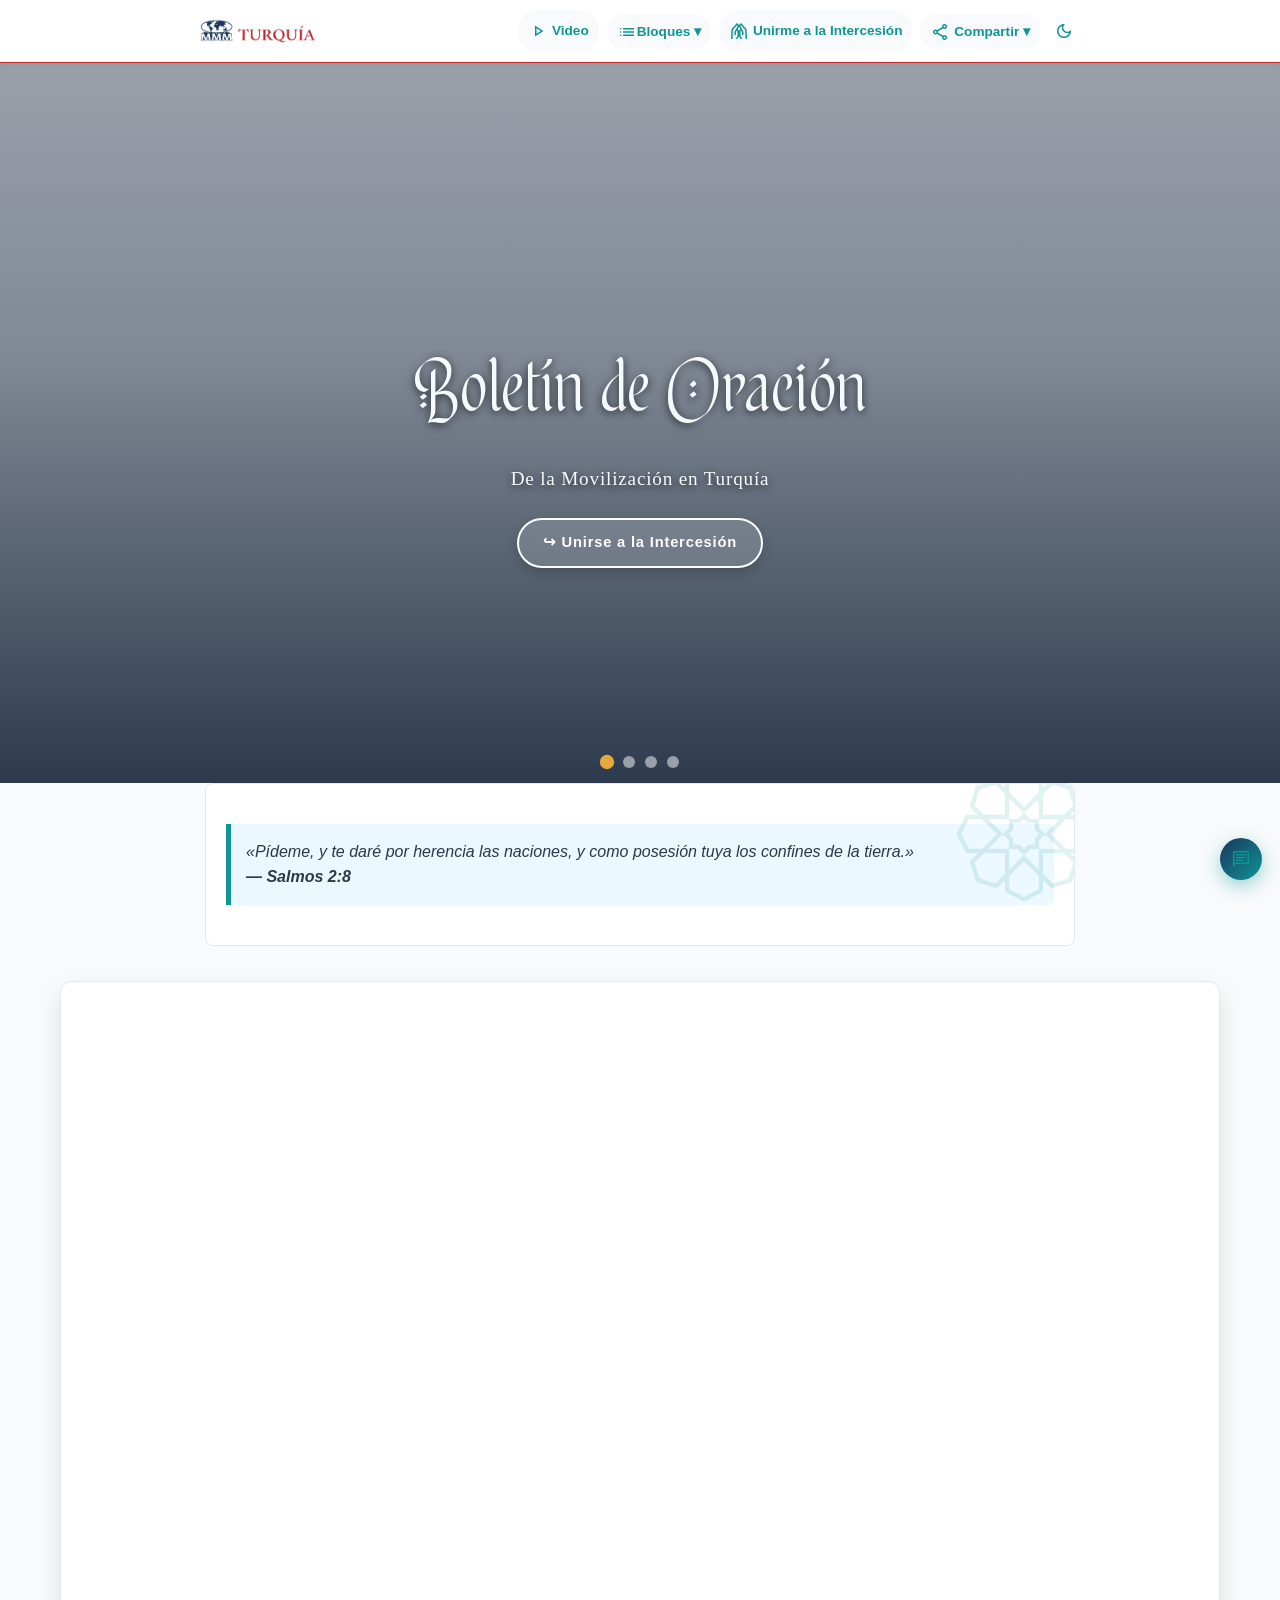
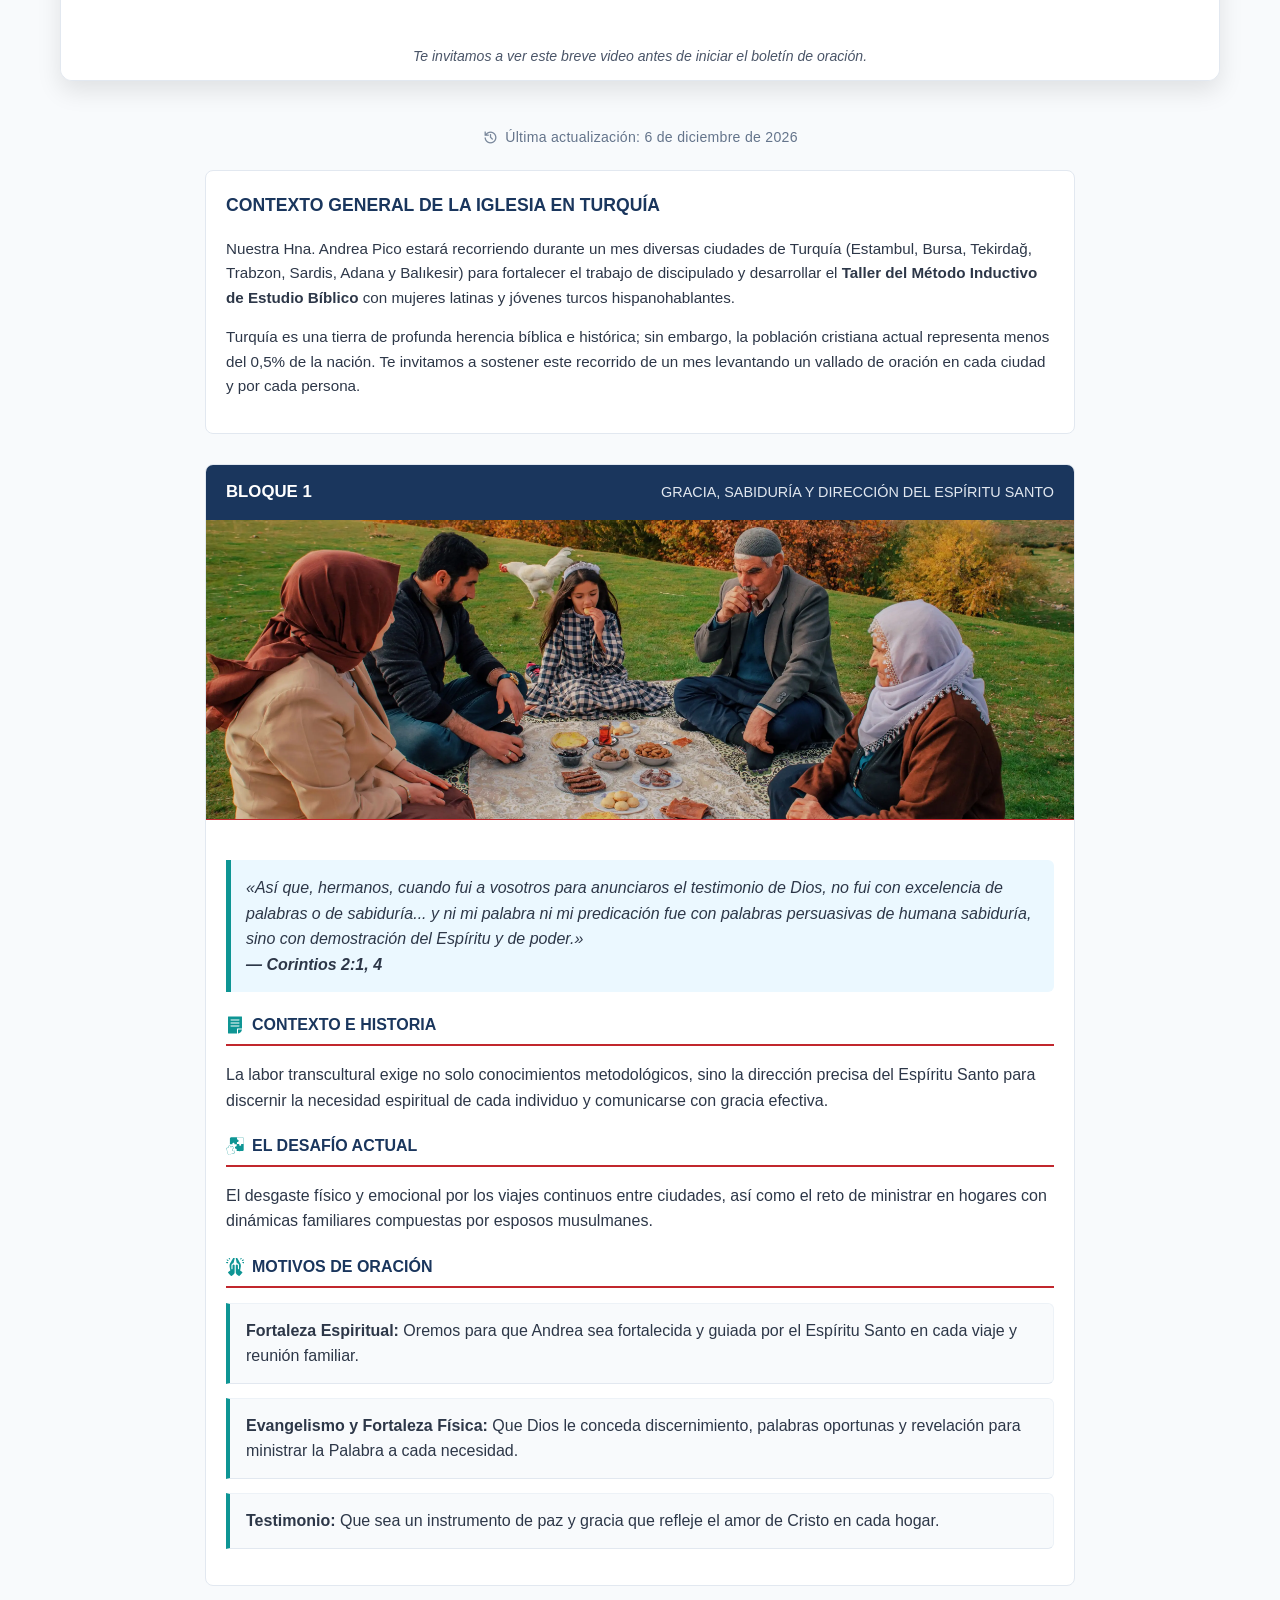
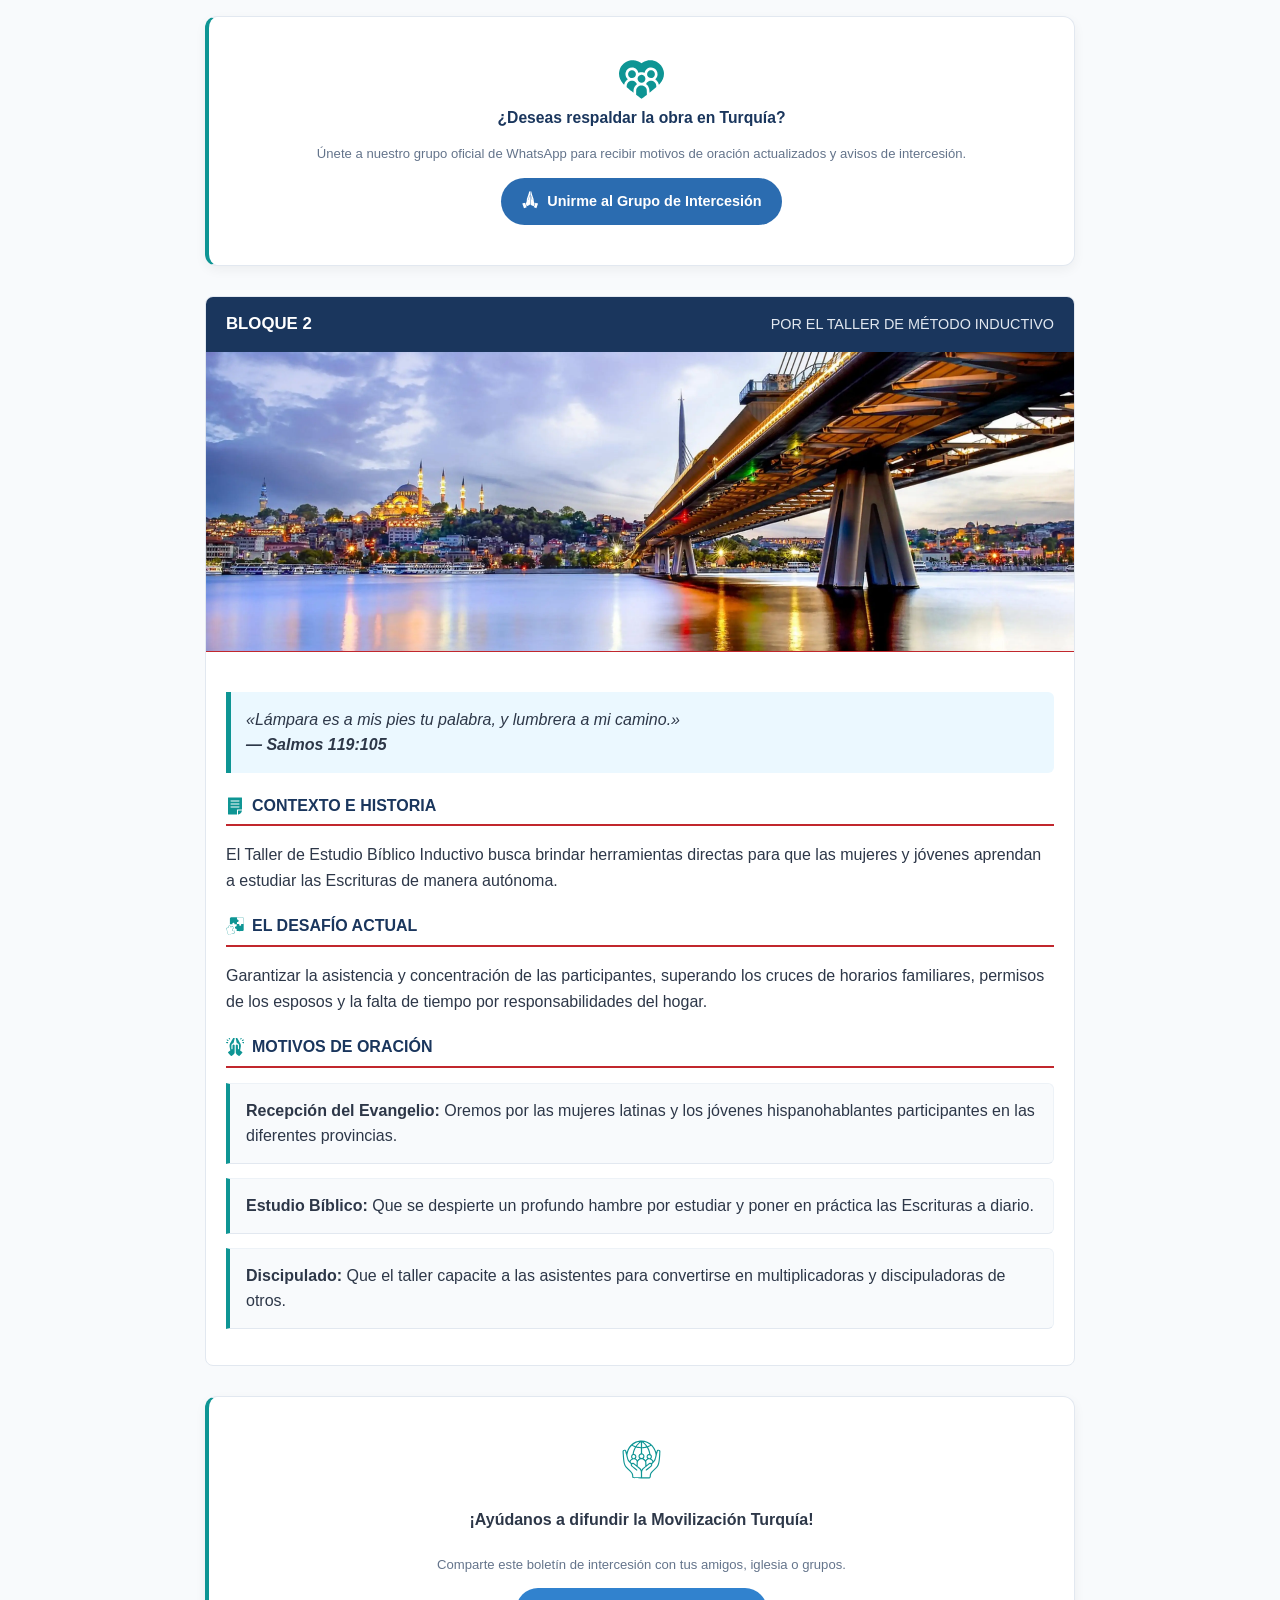
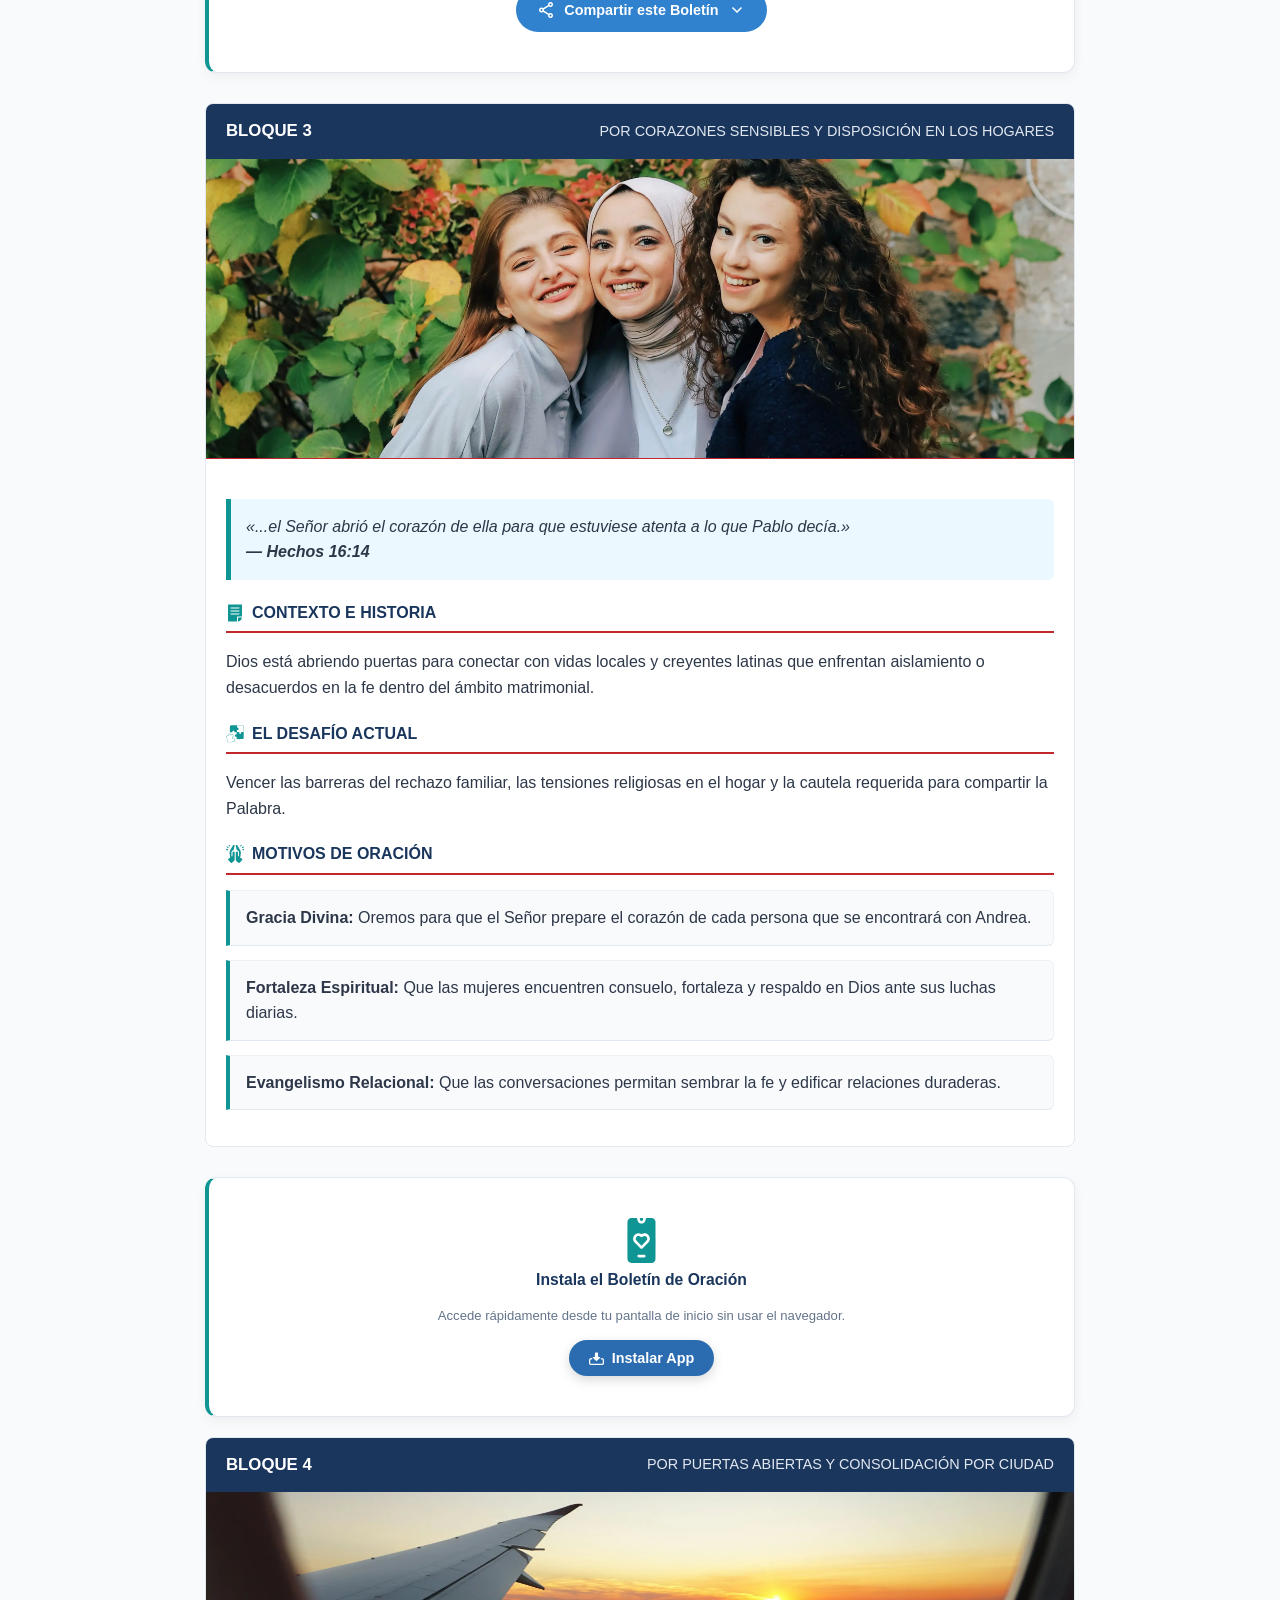
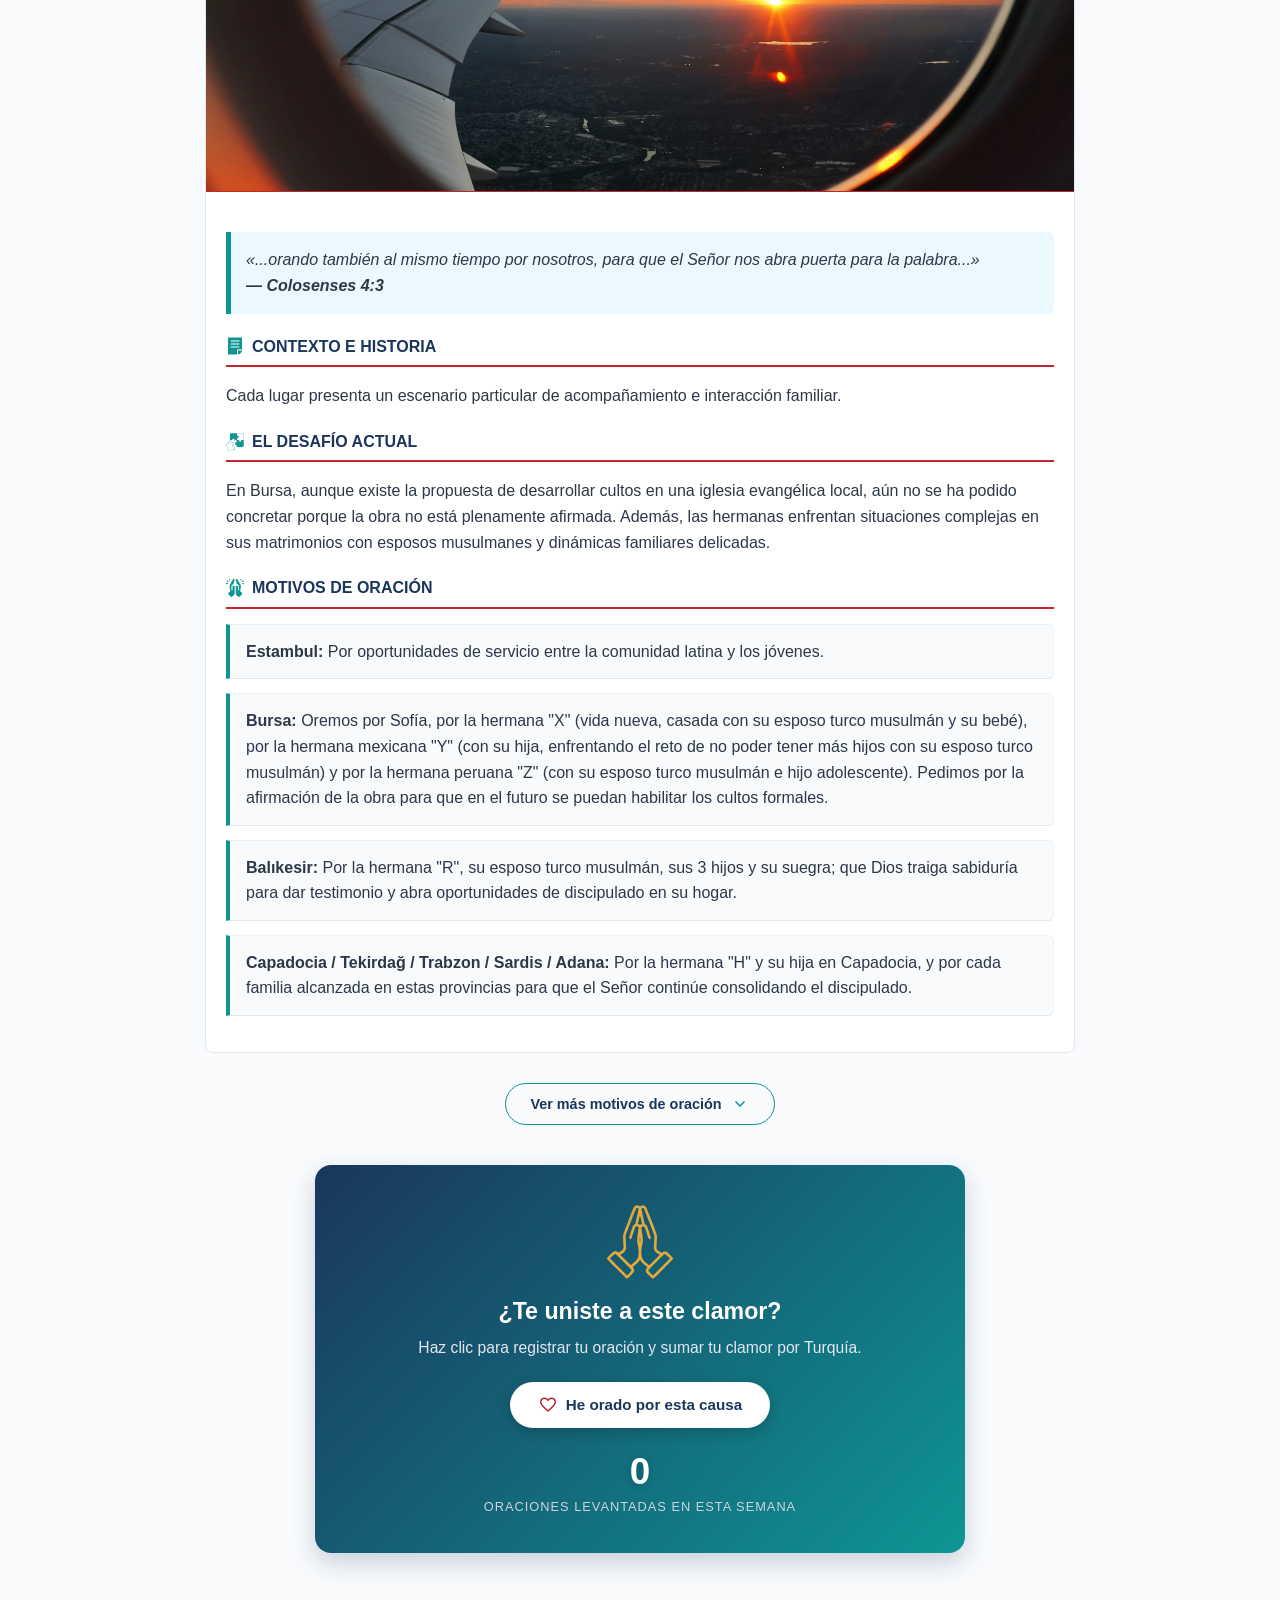
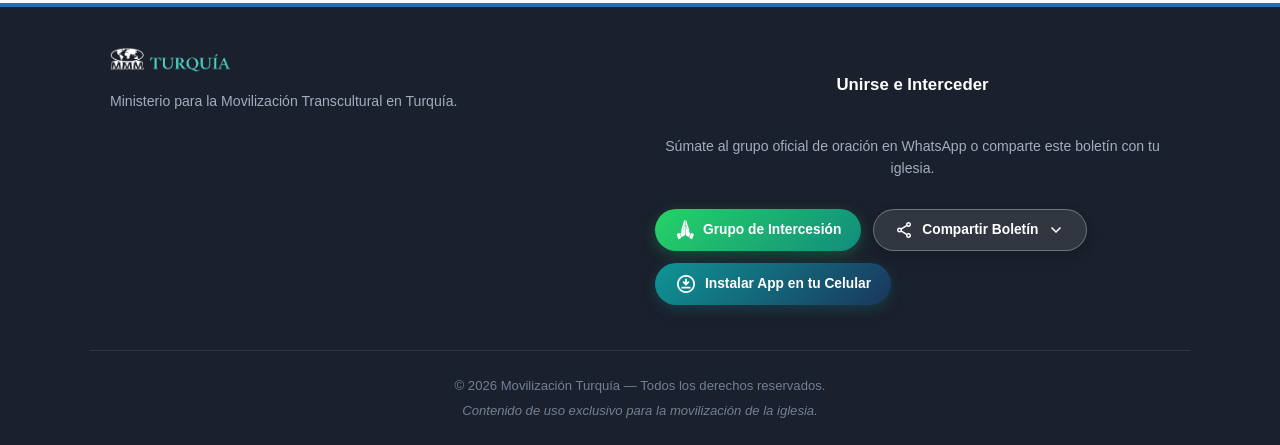
==== commit 85604caa: "Add files via upload" ====
--- a/boletin-de-oracion/index.html
+++ b/boletin-de-oracion/index.html
@@ -240,13 +240,7 @@
         <div style="background-color: #ffffff; border-radius: 12px; border: 1px solid #e2e8f0; overflow: hidden; box-shadow: 0 10px 25px rgba(0, 0, 0, 0.1);">
 
           <!-- Reproductor Nativo MP4 en Alta Definición desde bunnynet -->
-          <div style="position:relative;padding-top:56.25%;">
-            <iframe src="https://player.mediadelivery.net/embed/763408/55ff2b4c-8cb8-410d-bb23-b6d7128f71e2?autoplay=false&loop=false&muted=false&preload=true&responsive=true" 
-                    loading="lazy" 
-                    style="border:0;position:absolute;top:0;height:100%;width:100%;" 
-                    allow="accelerometer;gyroscope;autoplay;encrypted-media;picture-in-picture;fullscreen;" 
-                    allowfullscreen="true"></iframe>
-          </div>
+          <div style="position:relative;padding-top:56.25%;"><iframe src="https://player.mediadelivery.net/embed/763408/03021c8e-9a60-42ac-843c-f9c862cbaaa0?autoplay=false&loop=false&muted=false&preload=true&responsive=true" loading="lazy" style="border:0;position:absolute;top:0;height:100%;width:100%;" allow="accelerometer;gyroscope;autoplay;encrypted-media;picture-in-picture;fullscreen;" allowfullscreen="true"></iframe></div>
 
           <!-- Pie de Video / Pie de foto -->
           <p style="text-align: center; font-size: 0.88rem; color: #4a5568; padding: 12px 20px; margin: 0; font-style: italic; background-color: #ffffff;">
@@ -260,7 +254,7 @@
 <div class="meta-editorial">
   <!-- <div class="meta-item">
     <span class="material-symbols-outlined meta-icon">edit_note</span>
-    <span>Escrito por los movilizadores encargados</span>
+    <span>Escrito por Ps. Rodrigo y Berta</span>
   </div>
   <span class="meta-separator">•</span>-->
   <div class="meta-item">
@@ -301,23 +295,6 @@
       </p>
     </div>
 
-    <!-- BLOQUE  DE VIDEO PANORÁMICO -->
-    <div id="video-seccion" class="video-full-bleed" style="width: 100vw; position: relative; left: 50%; right: 50%; margin-left: -50vw; margin-right: -50vw; margin-top: -20px; margin-bottom: -10px; background-color: #f8fafc; padding: 25px 0;">
-      <div style="max-width: 1200px; margin: 0 auto; padding: 0 20px;">
-        <div style="background-color: #ffffff; border-radius: 12px; border: 1px solid #e2e8f0; overflow: hidden; box-shadow: 0 10px 25px rgba(0, 0, 0, 0.1);">
-
-          <!-- Reproductor Nativo MP4 en Alta Definición desde bunnynet -->
-           <div style="position:relative;padding-top:56.25%;"><iframe src="https://player.mediadelivery.net/embed/763408/03021c8e-9a60-42ac-843c-f9c862cbaaa0?autoplay=false&loop=false&muted=false&preload=true&responsive=true" loading="lazy" style="border:0;position:absolute;top:0;height:100%;width:100%;" allow="accelerometer;gyroscope;autoplay;encrypted-media;picture-in-picture;fullscreen;" allowfullscreen="true"></iframe></div>
-
-          <!-- Pie de Video / Pie de foto -->
-          <p style="text-align: center; font-size: 0.88rem; color: #4a5568; padding: 12px 20px; margin: 0; font-style: italic; background-color: #ffffff;">
-            Te invitamos a ver este breve video.
-          </p>
-
-        </div>
-      </div>
-    </div>
-
     <!-- BLOQUE 1 -->
     <div id="seccion-1" class="day-card">
       <div class="day-header">
@@ -882,13 +859,13 @@
 <!-- BLOQUE 8 -->
     <div id="seccion-8" class="day-card motivo-extra">
       <div class="day-header">
-        <span>BLOQUE 7</span>
+        <span>BLOQUE 8</span>
         <span class="day-title">
           Por la Continuidad del Trabajo a Largo Plazo
         </span>
       </div>
       <div class="photo-container" style="width: 100%; height: 300px; overflow: hidden;">
-        <img src="images/imageweb7.webp" alt="Fotografía representativa Turquía - Día 1" style="width: 100%; height: 100%; object-fit: cover; object-position: center; transition: opacity 0.4s ease-in-out; display: block;">
+        <img src="images/imageweb8.webp" alt="Fotografía representativa Turquía - Día 1" style="width: 100%; height: 100%; object-fit: cover; object-position: center; transition: opacity 0.4s ease-in-out; display: block;">
       </div>
       <div class="day-content">
         <div class="verse-box">
--- a/boletin-de-oracion/css/estilosmt.css
+++ b/boletin-de-oracion/css/estilosmt.css
@@ -860,7 +860,7 @@
   /*background: linear-gradient(135deg, #1a365d 0%, #2b6cb0 100%);
   color: #ffffff;
   border-radius: 12px;*/
-  padding: 20px 15px;
+  padding: 40px 15px;
   text-align: center;
   margin: 30px 0;
   border: 1px solid var(--secondary-color);
@@ -929,7 +929,7 @@
   /*background: linear-gradient(135deg, #1a365d 0%, #2b6cb0 100%);
   color: #ffffff;
   border-radius: 12px;*/
-  padding: 20px 15px;
+  padding: 40px 15px;
   text-align: center;
   margin: 30px 0;
   border: 1px solid var(--secondary-color, #cbd5e0);
@@ -2060,18 +2060,19 @@
     border: 1px solid var(--light-gray, #e2e8f0);
     border-left: 4px solid var(--secondary-color, #2b6cb0);
     border-radius: 12px;
-    padding: 16px 20px;
+    padding: 40px 15px;
     margin: 20px auto;
     max-width: 900px;
-    display: flex;
+    /*display: flex;*/
     align-items: center;
     justify-content: space-between;
     gap: 15px;
     box-shadow: 0 4px 12px rgba(0, 0, 0, 0.05);
+  text-align: center;
 }
 
 .pwa-info {
-    display: flex;
+    /*display: flex;*/
     align-items: center;
     gap: 12px;
 }
@@ -2088,10 +2089,12 @@
 }
 
 .pwa-info p {
-    margin: 2px 0 0 0;
+ /*   margin: 12px 0 0 0;*/
     font-size: 0.82rem;
     color: #64748b;
 }
+
+
 
 @media (max-width: 600px) {
     .pwa-install-card {
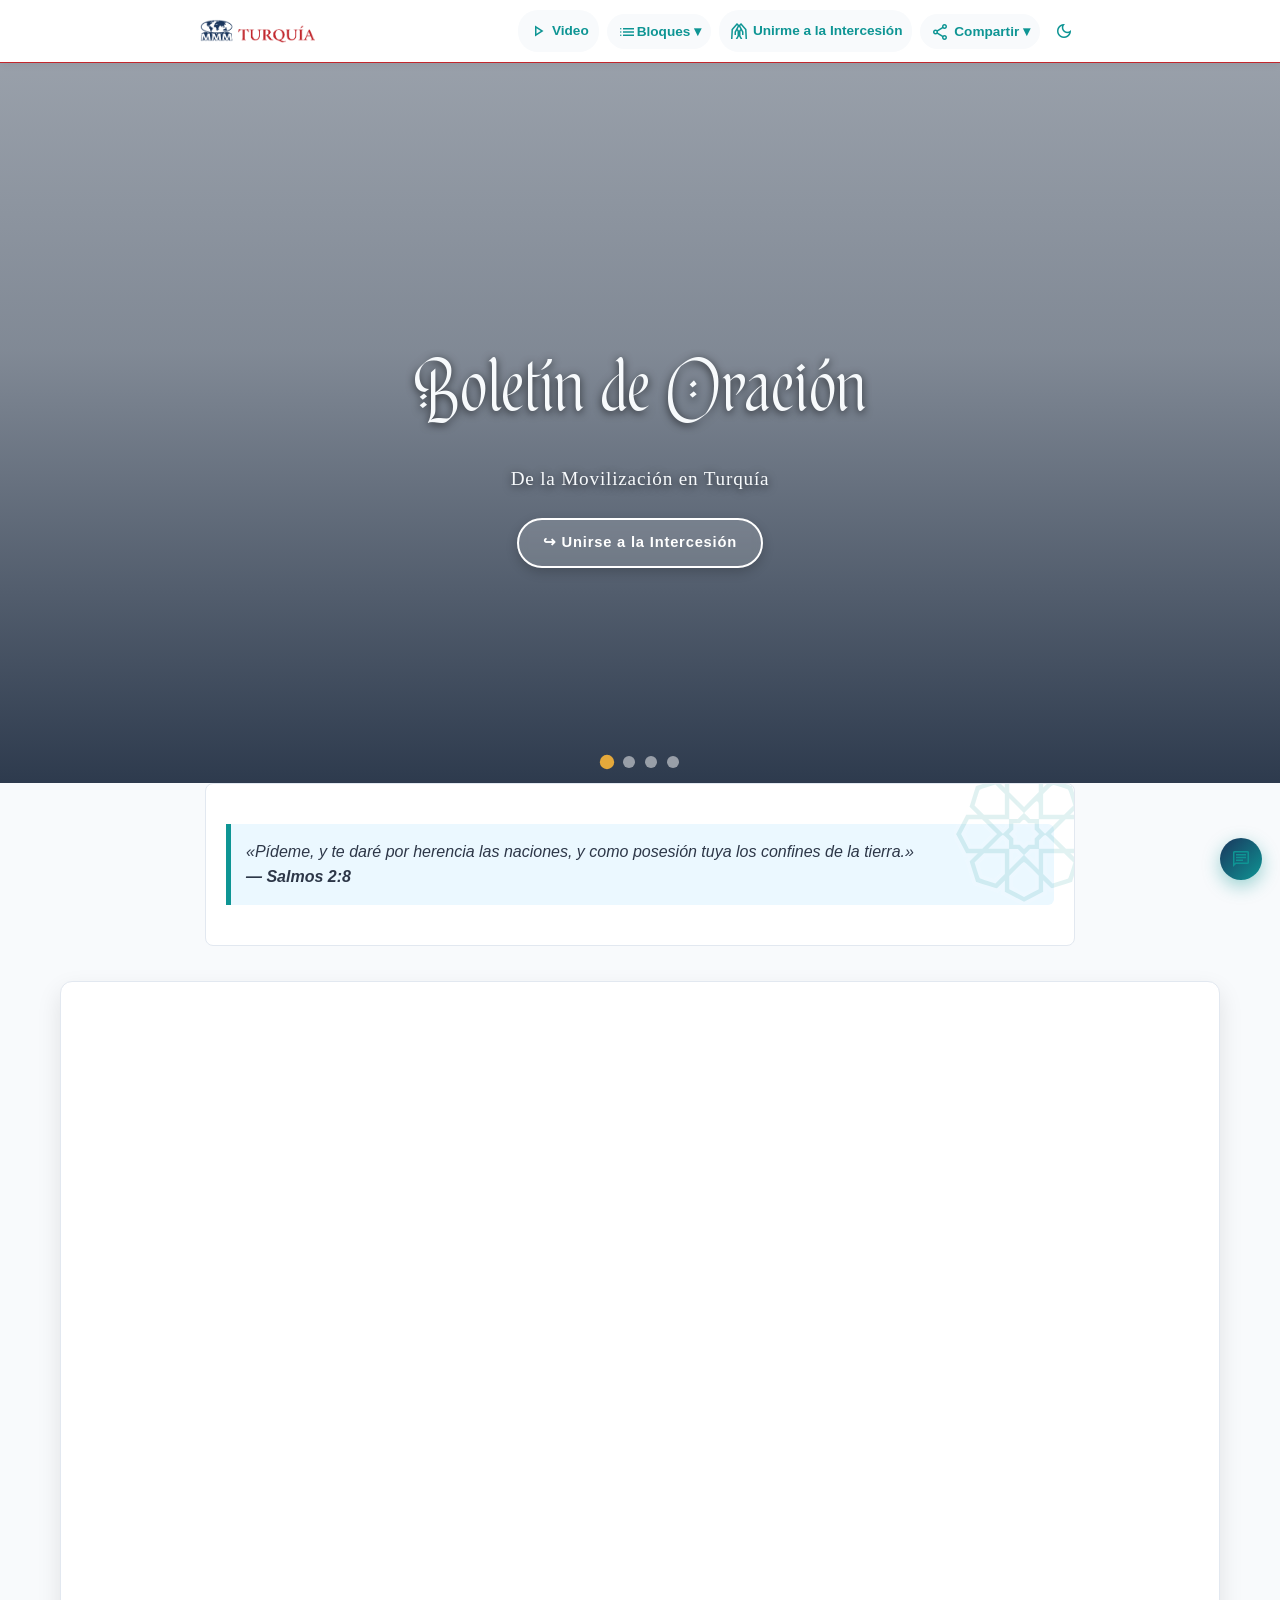
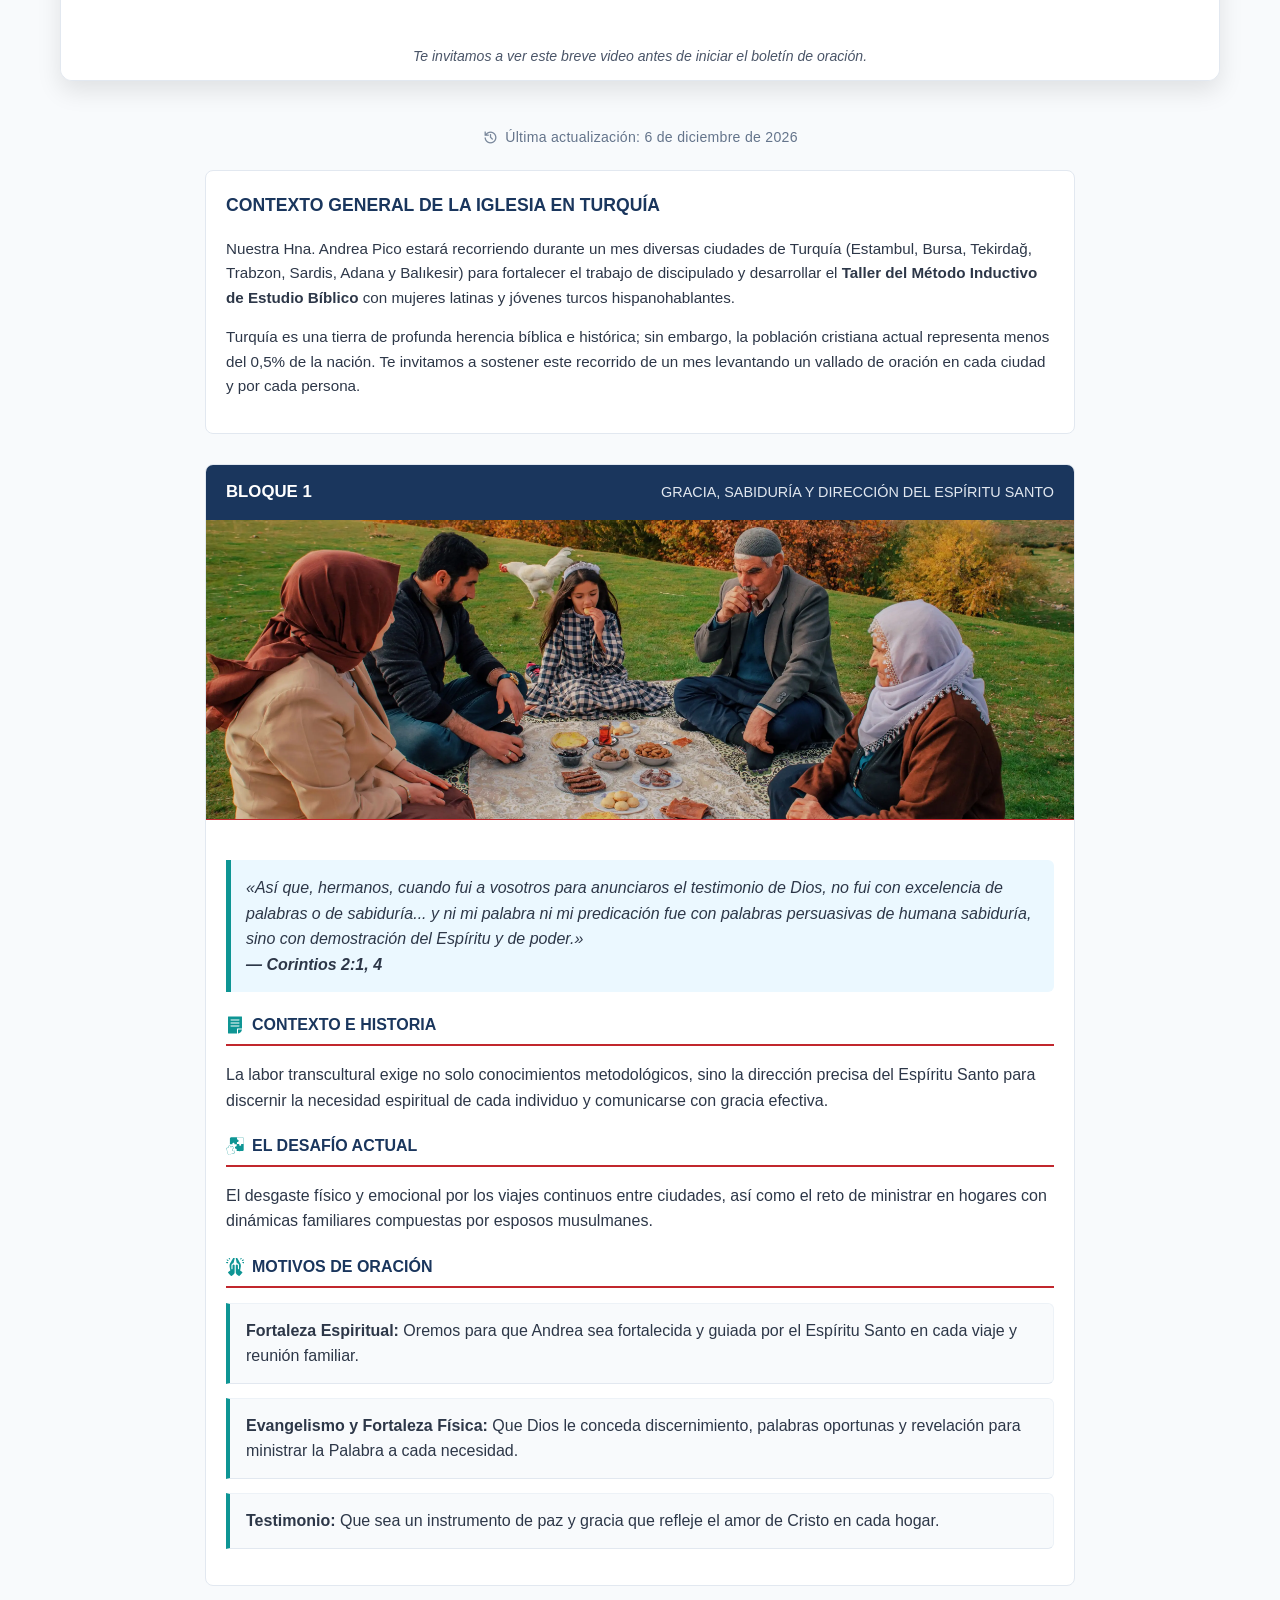
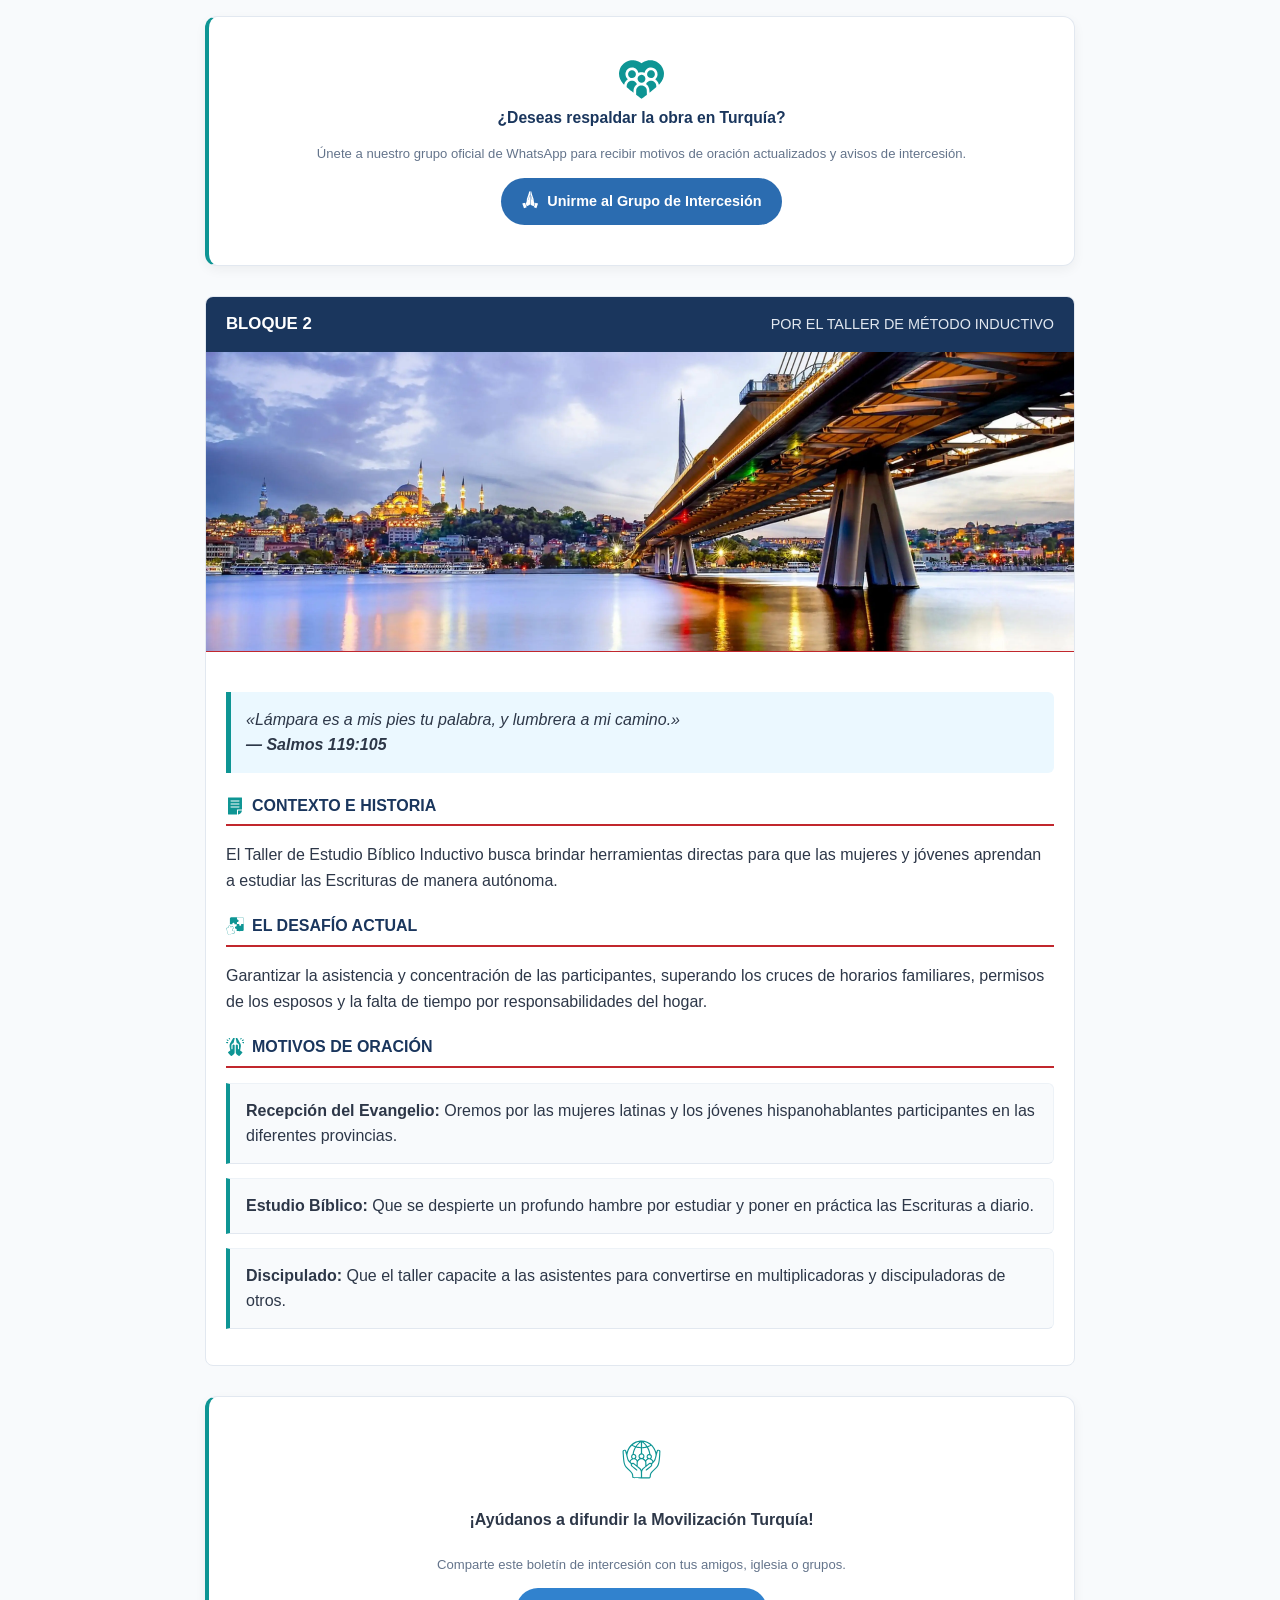
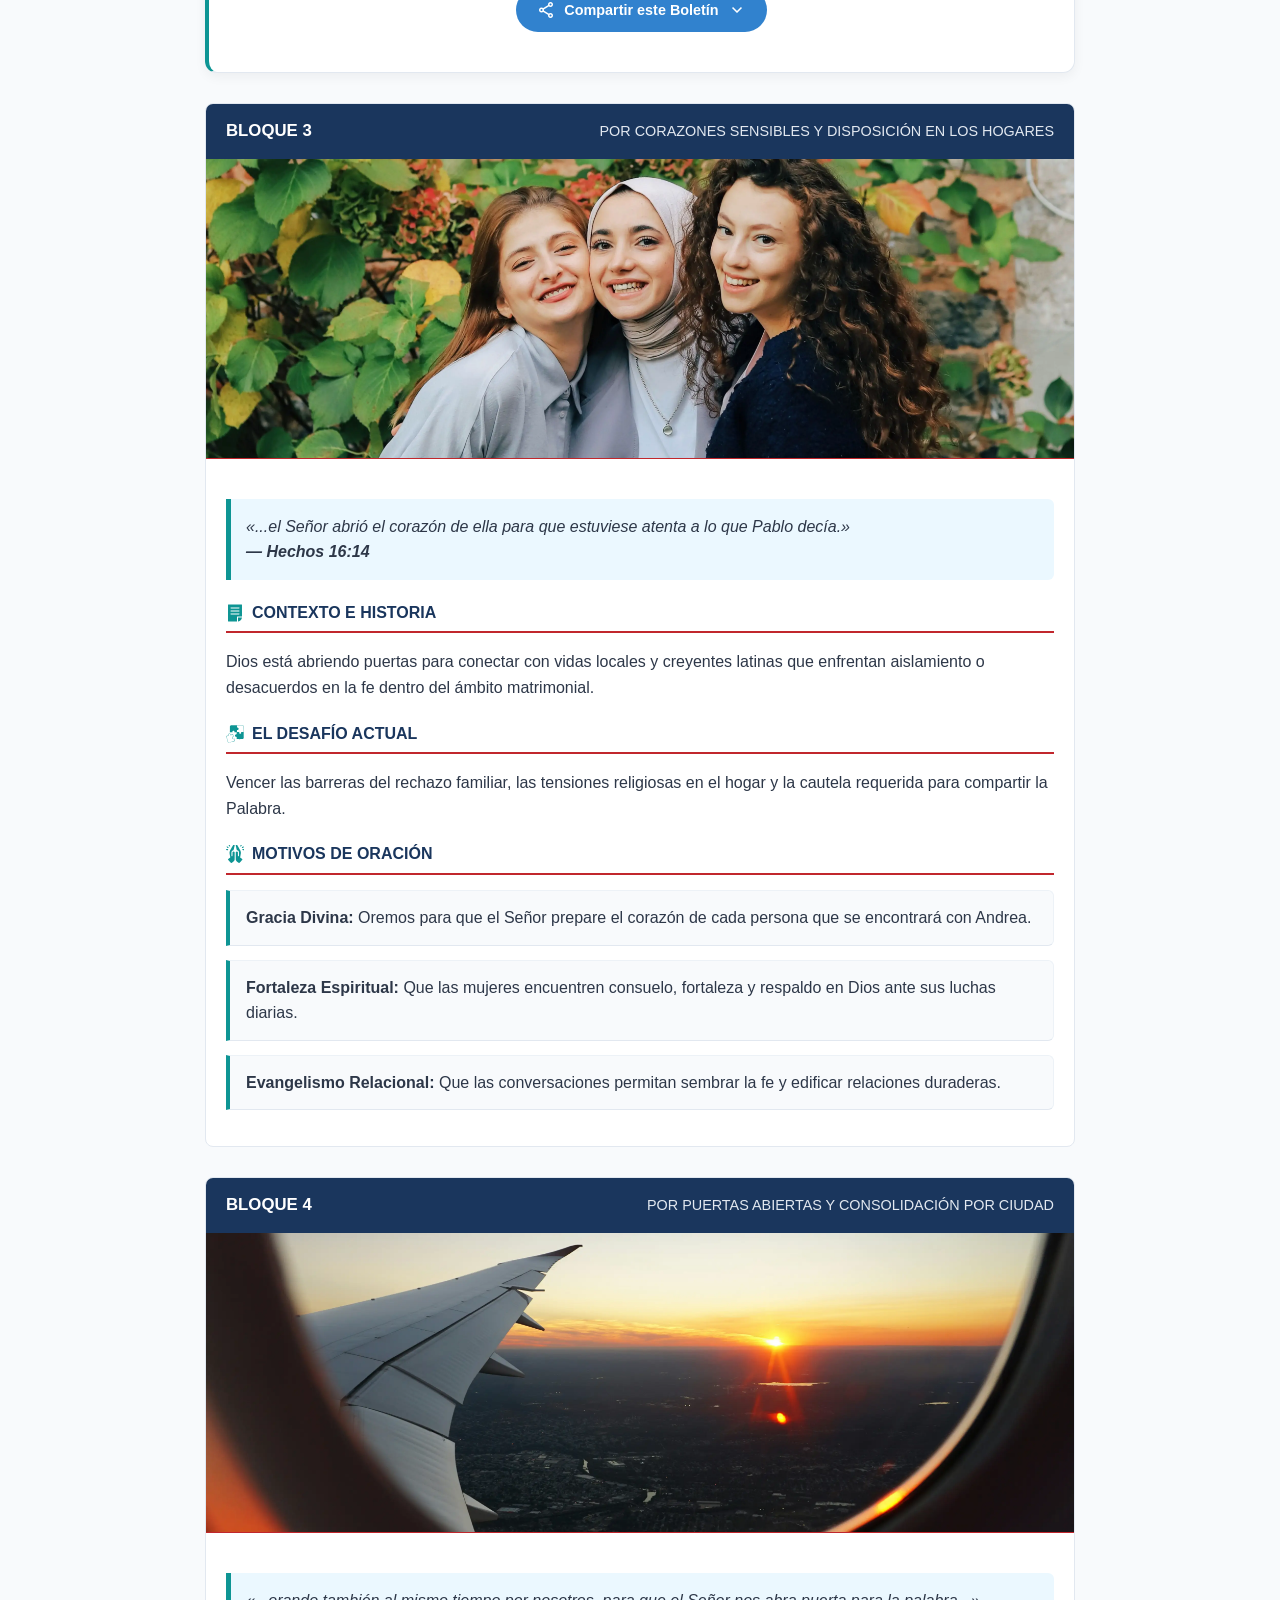
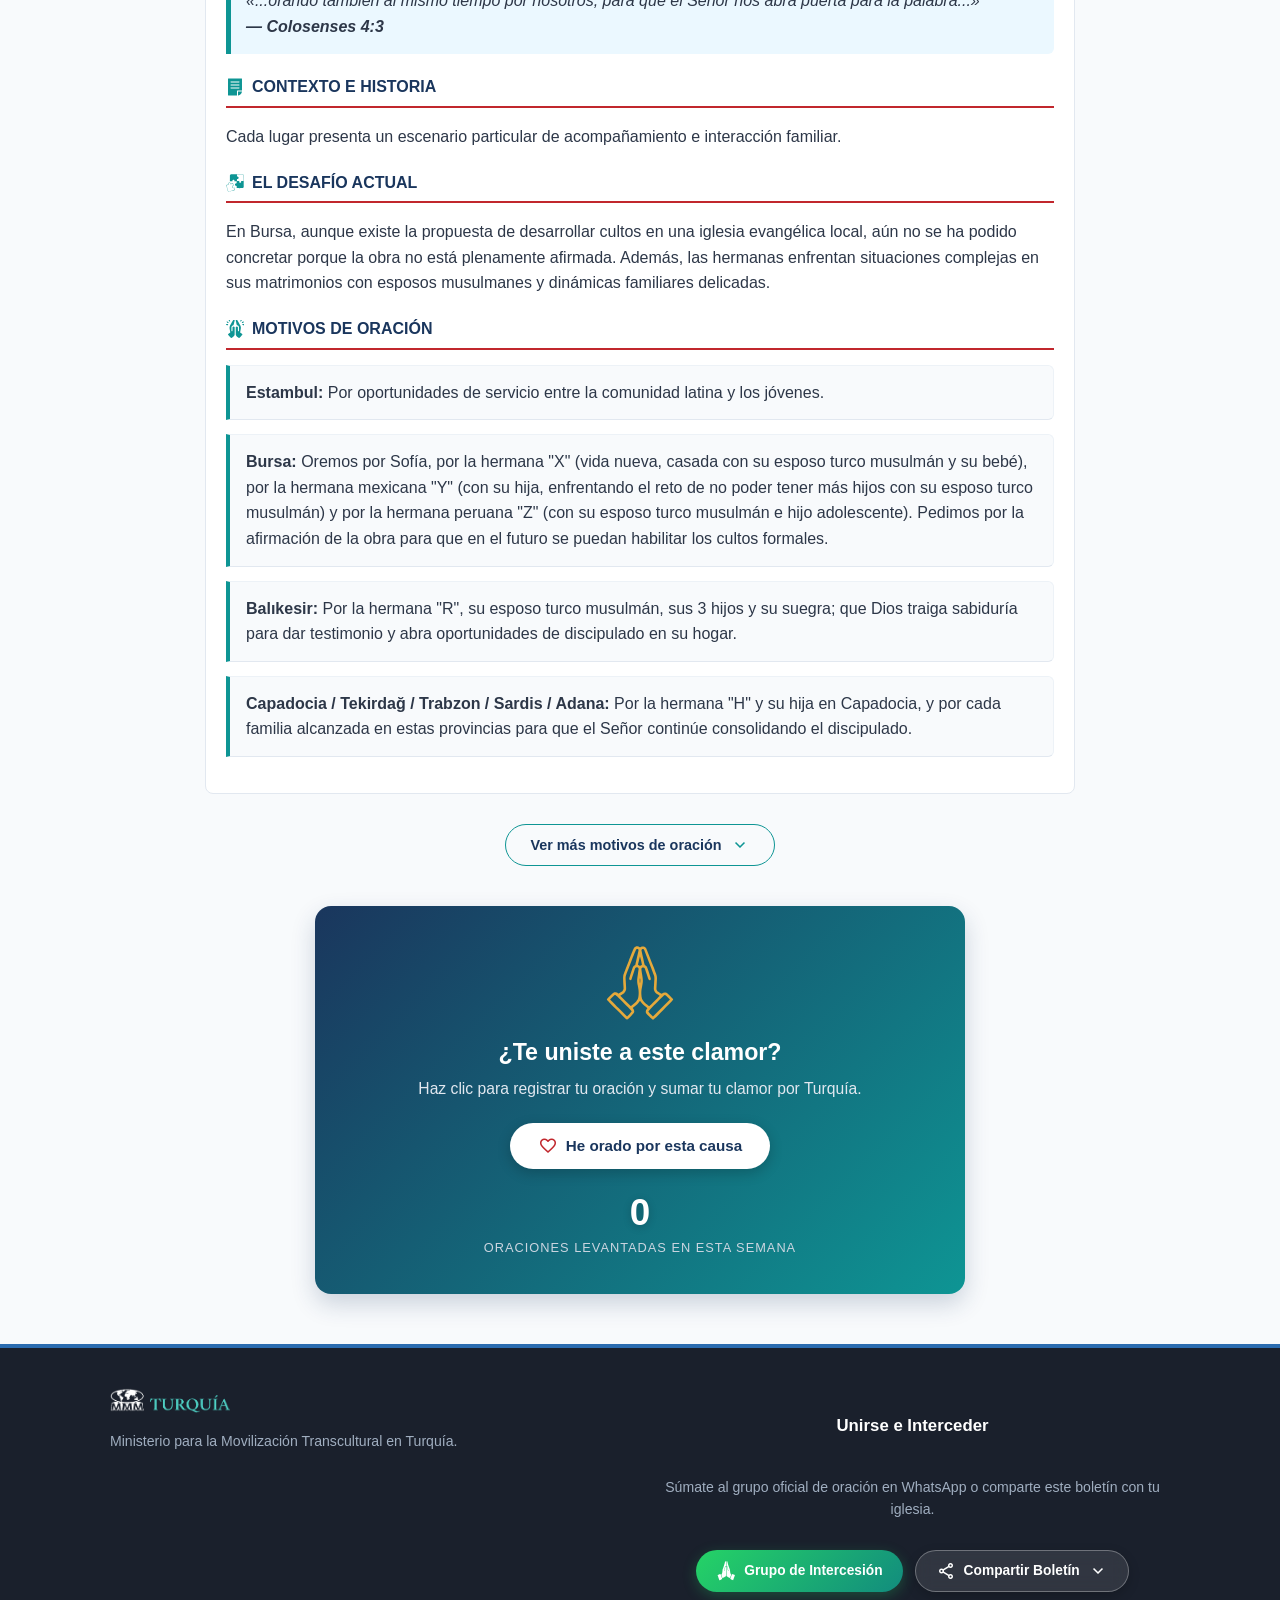
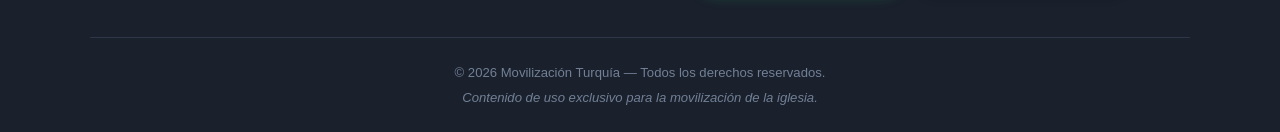
==== commit 67395bad: "Update index.html" ====
--- a/boletin-de-oracion/index.html
+++ b/boletin-de-oracion/index.html
@@ -78,13 +78,14 @@
             <span class="material-symbols-outlined" >list</span>Bloques ▾
           </a>
           <div class="dropdown-menu">
-            <a href="#seccion-1">Bloque 1: Un Faro de Fe</a>
-            <a href="#seccion-2">Bloque 2: Consolidación de Vidas</a>
-            <a href="#seccion-3">Bloque 3: Unidad Movilizadora</a>
-            <a href="#seccion-4">Bloque 4: Preparación Integral</a>
-            <a href="#seccion-5">Bloque 5: Evangelismo Digital</a>
-            <a href="#seccion-6">Bloque 6: Cobertura y Respaldo</a>
-            <a href="#seccion-7">Bloque 7: Método O.D.I.H.</a>
+            <a href="#seccion-1">Bloque 1</a>
+            <a href="#seccion-2">Bloque 2</a>
+            <a href="#seccion-3">Bloque 3</a>
+            <a href="#seccion-4">Bloque 4</a>
+            <a href="#seccion-5">Bloque 5</a>
+            <a href="#seccion-6">Bloque 6</a>
+            <a href="#seccion-7">Bloque 7</a>
+            <a href="#seccion-8">Bloque 8</a>
           </div>
         </div>
 
@@ -537,7 +538,7 @@
 
 <!-- ===================================================================================== -->
 <!-- @INSTALACIÓN       =========================================== -->
-<!-- ===================================================================================== -->
+<!-- ===================================================================================== 
 
     
 <div class="pwa-install-card">
@@ -560,7 +561,7 @@
             </div>
         <span>Instalar App</span>
     </button>
-</div>
+</div>-->
 
     <!-- BLOQUE 4 -->
     <div id="seccion-4" class="day-card">
@@ -1028,11 +1029,11 @@
             </div>
           </div>
 
-          <!-- Botón de Instalación -->
+          <!-- Botón de Instalación 
           <button type="button" class="footer-btn btn-install-pwa pwa-install-trigger">
             <span class="material-symbols-outlined" style="font-size: 22px; color: #ffffff;">download_for_offline</span>
             <span>Instalar App en tu Celular</span>
-          </button>
+          </button>-->
 
         </div>
       </div>
@@ -1496,4 +1497,4 @@
   </body>
 
 </body>
-</html>+</html>
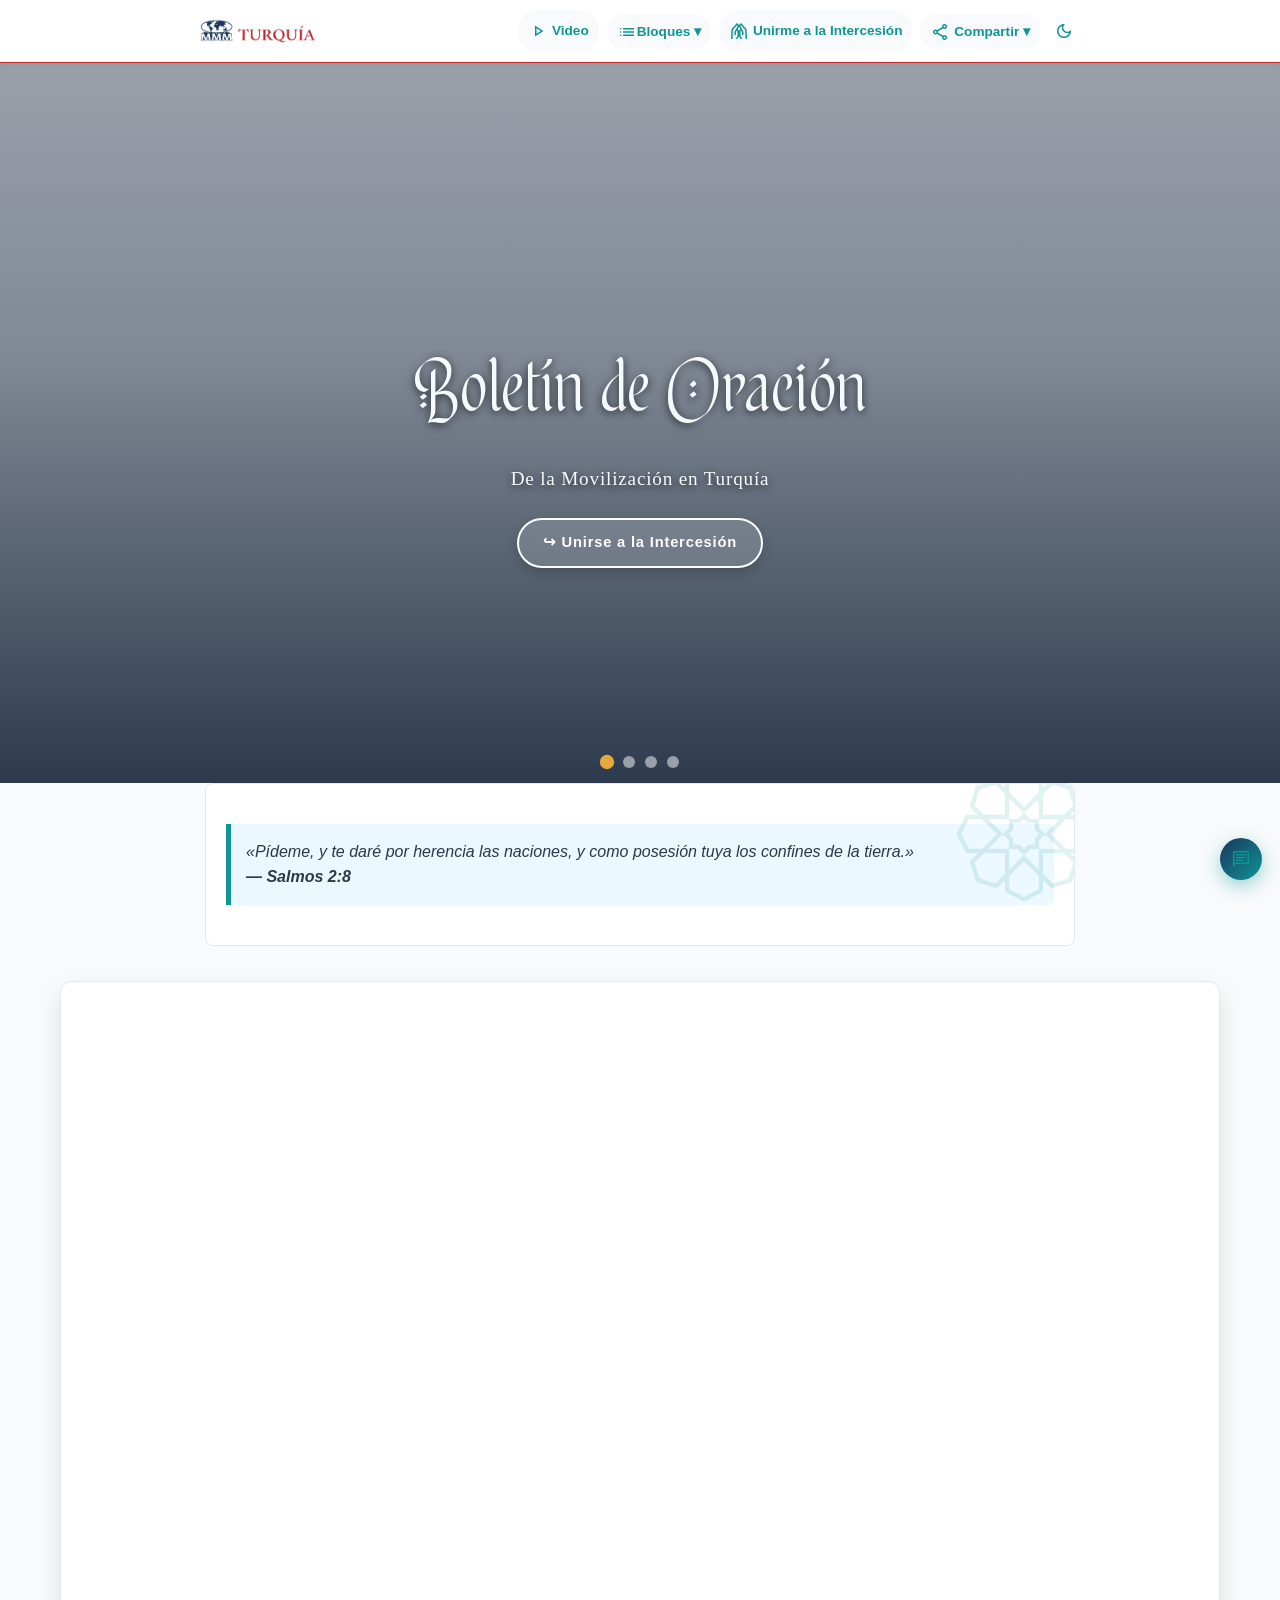
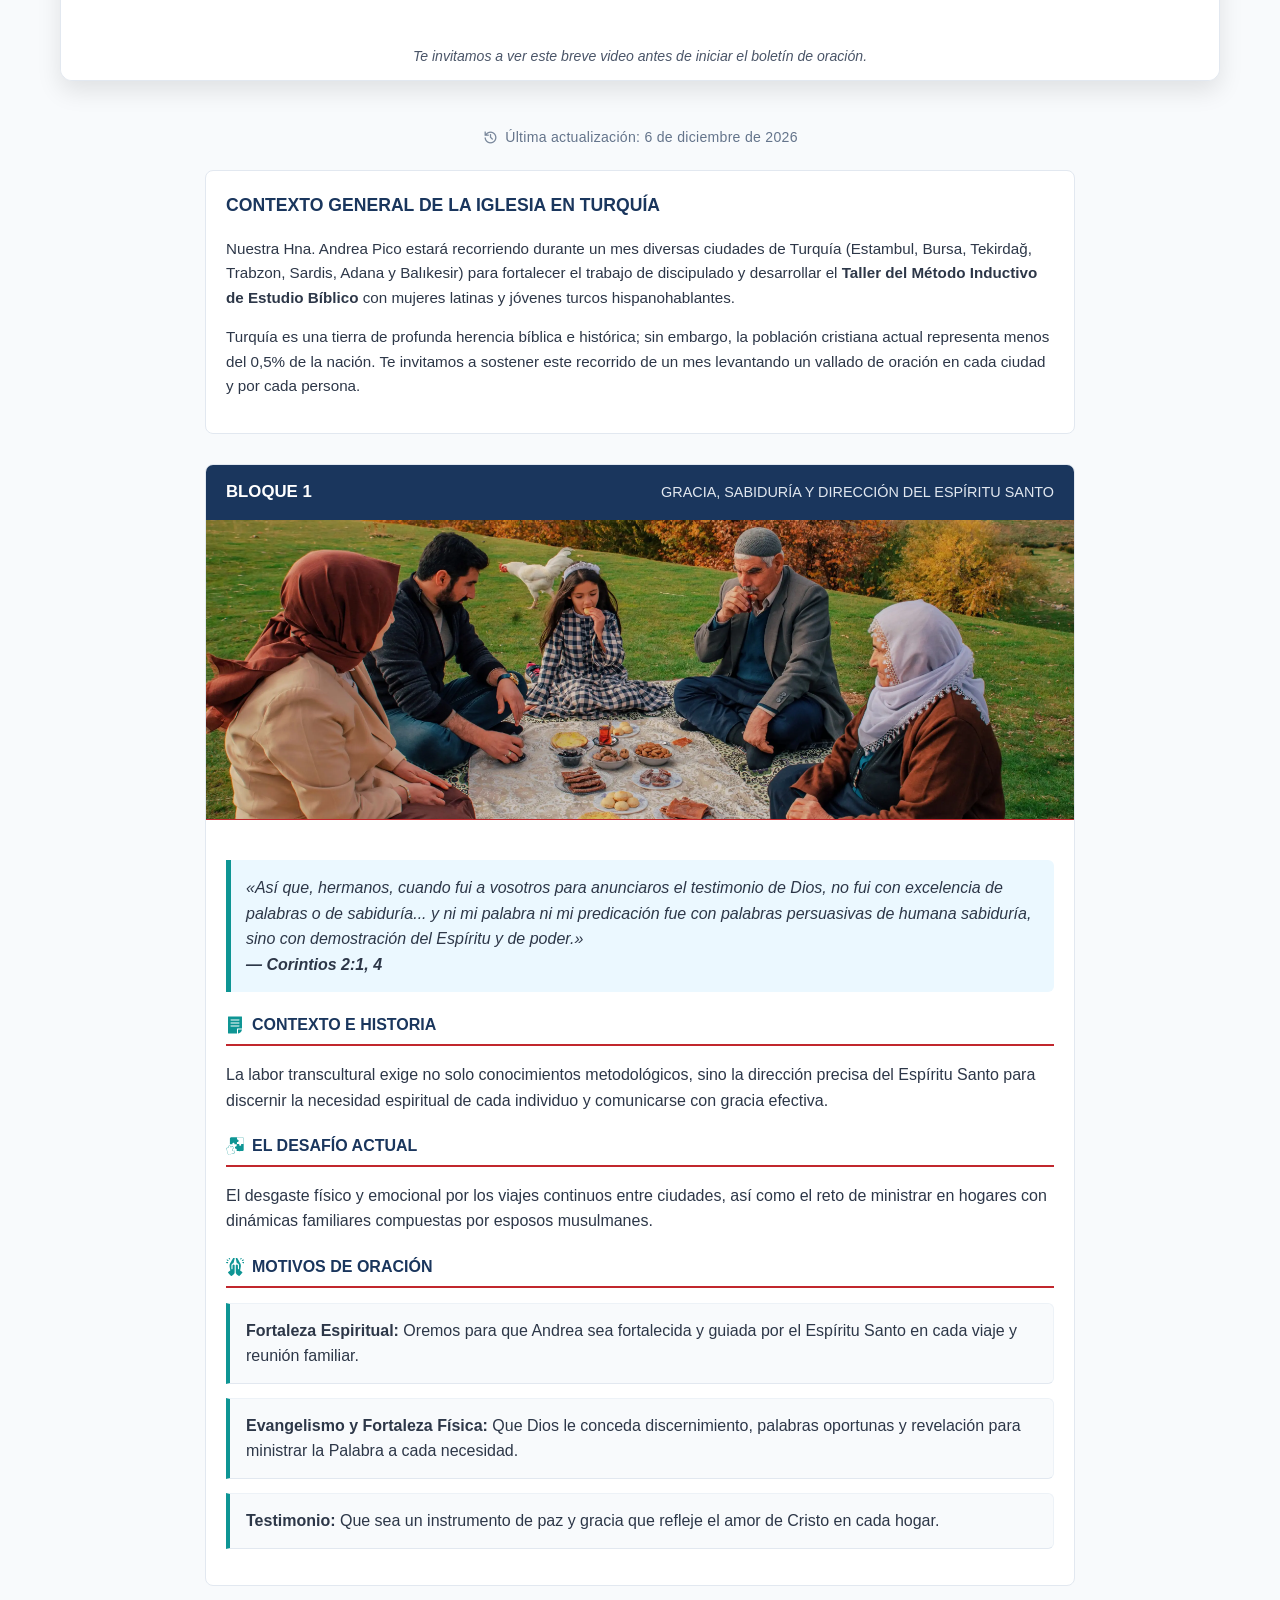
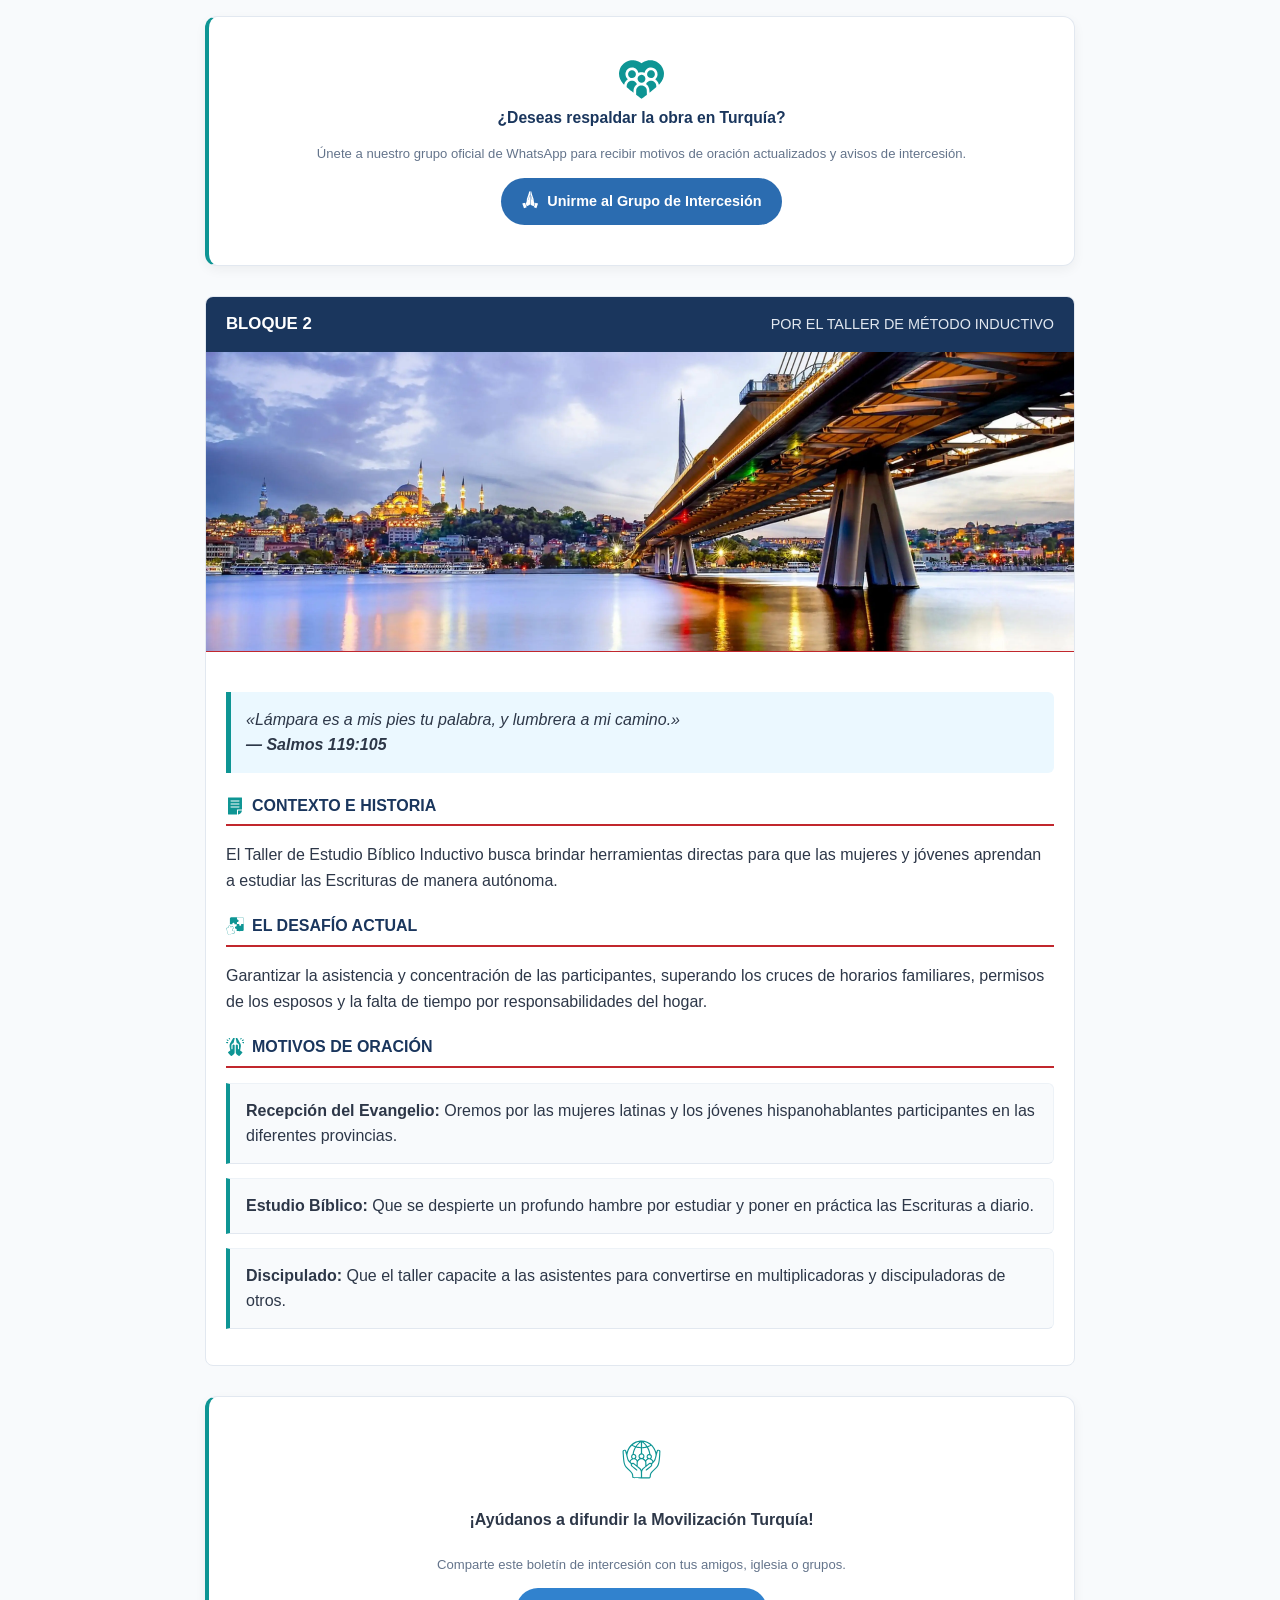
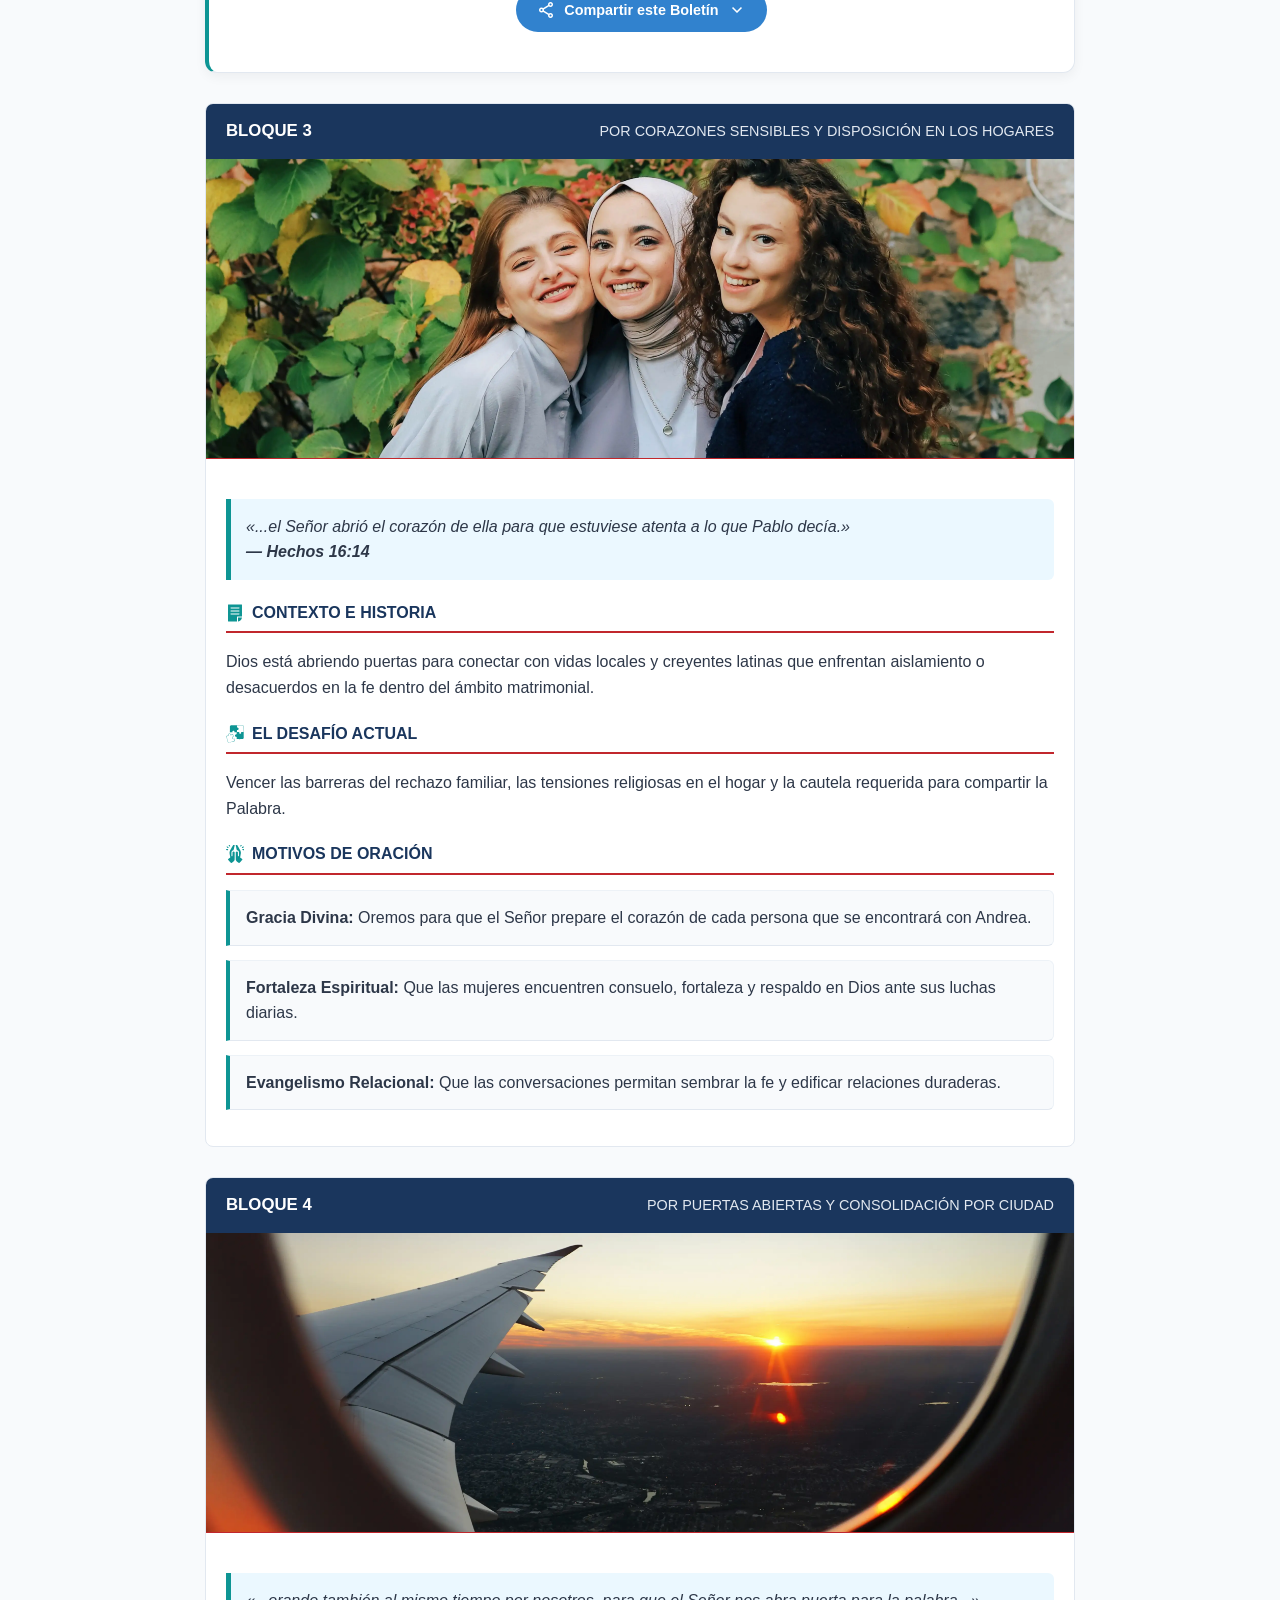
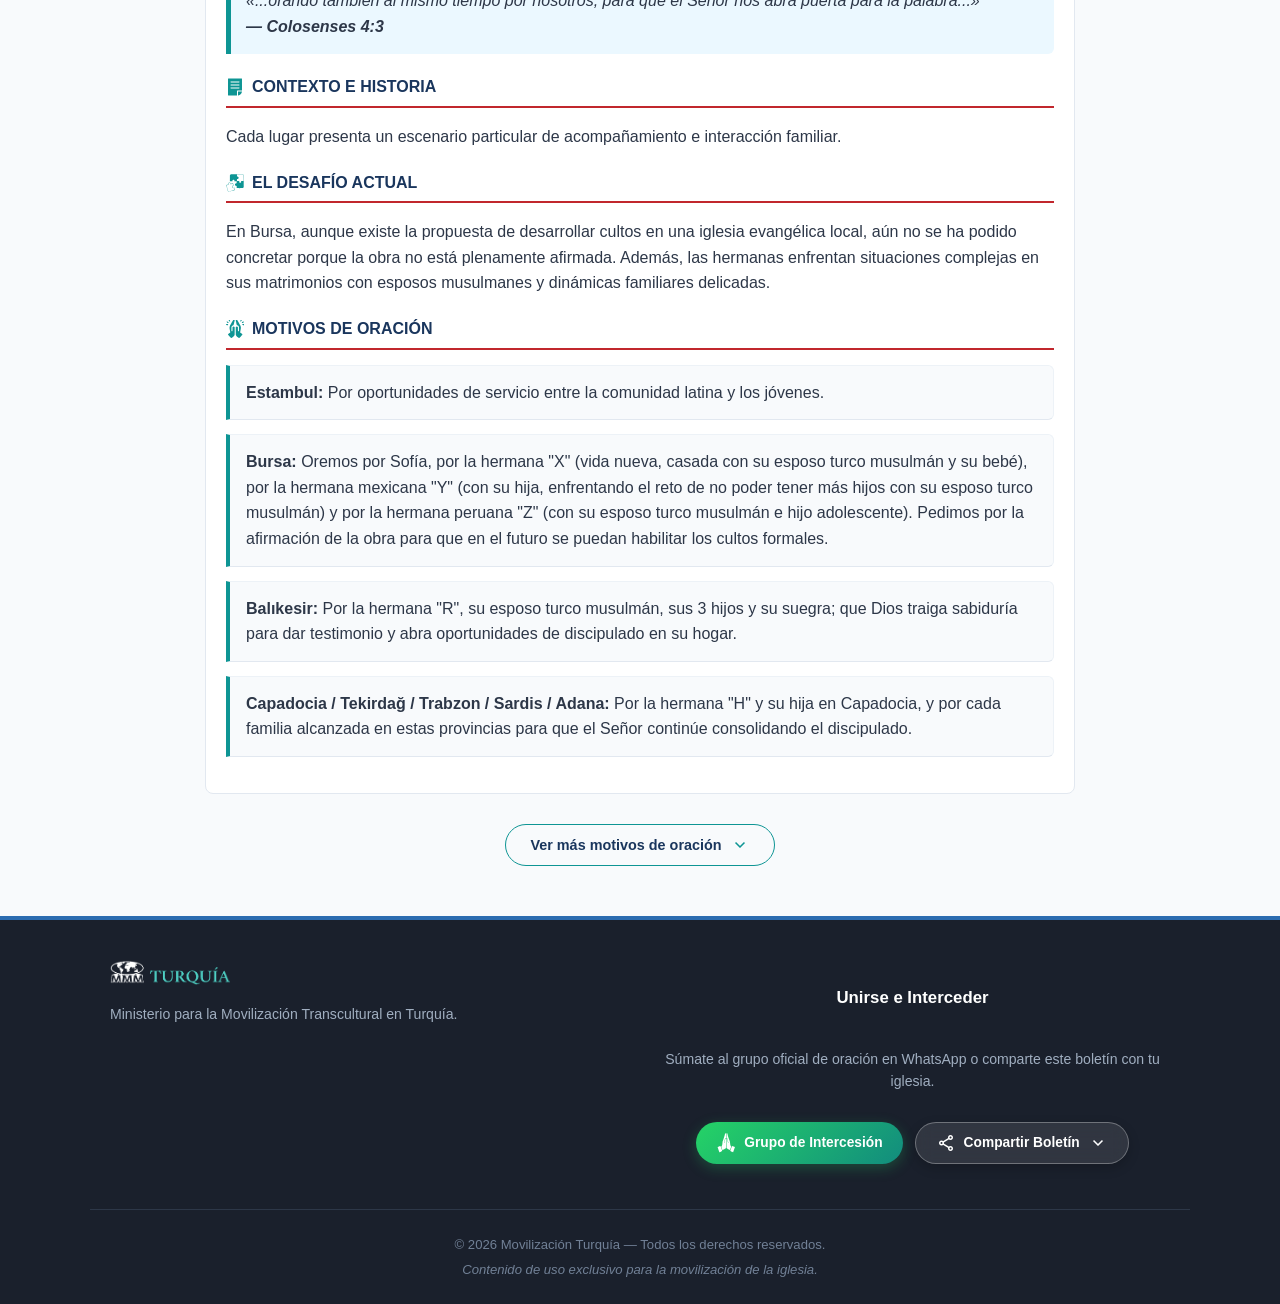
==== commit 859c32c7: "Update index.html" ====
--- a/boletin-de-oracion/index.html
+++ b/boletin-de-oracion/index.html
@@ -943,7 +943,7 @@
 
 <!-- ===================================================================================== -->
 <!-- @CONTADOR DE INTERCESORES       =========================================== -->
-<!-- ===================================================================================== -->
+<!-- ===================================================================================== 
 
 <div class="prayer-counter-card">
   <div class="prayer-counter-content">
@@ -957,26 +957,26 @@
     <h3>¿Te uniste a este clamor?</h3>
     <p>Haz clic para registrar tu oración y sumar tu clamor por Turquía.</p>
 
-    <!-- Botón de orar -->
+    
     <button type="button" id="btnOrarYa" class="btn-prayer-action">
       <span class="material-symbols-outlined">favorite</span>
       <span id="txtBtnOrar">He orado por esta causa</span>
     </button>
 
-    <!-- Contador en vivo -->
+
     <div class="prayer-count-display">
       <span class="count-number" id="totalOraciones">...</span>
       <span class="count-label">oraciones levantadas en esta semana</span>
     </div>
 
-    <!-- Mensaje de agradecimiento (oculto inicialmente) -->
+  
     <p id="msgConfirmacionOracion" class="prayer-thanks-msg" style="display: none;">
      ¡Amén! Tu oración ha sido sumada al clamor por Turquía en esta semana.
     </p>
   </div>
 </div>
 
-  
+  -->
 
 
   <!-- ========================================================================
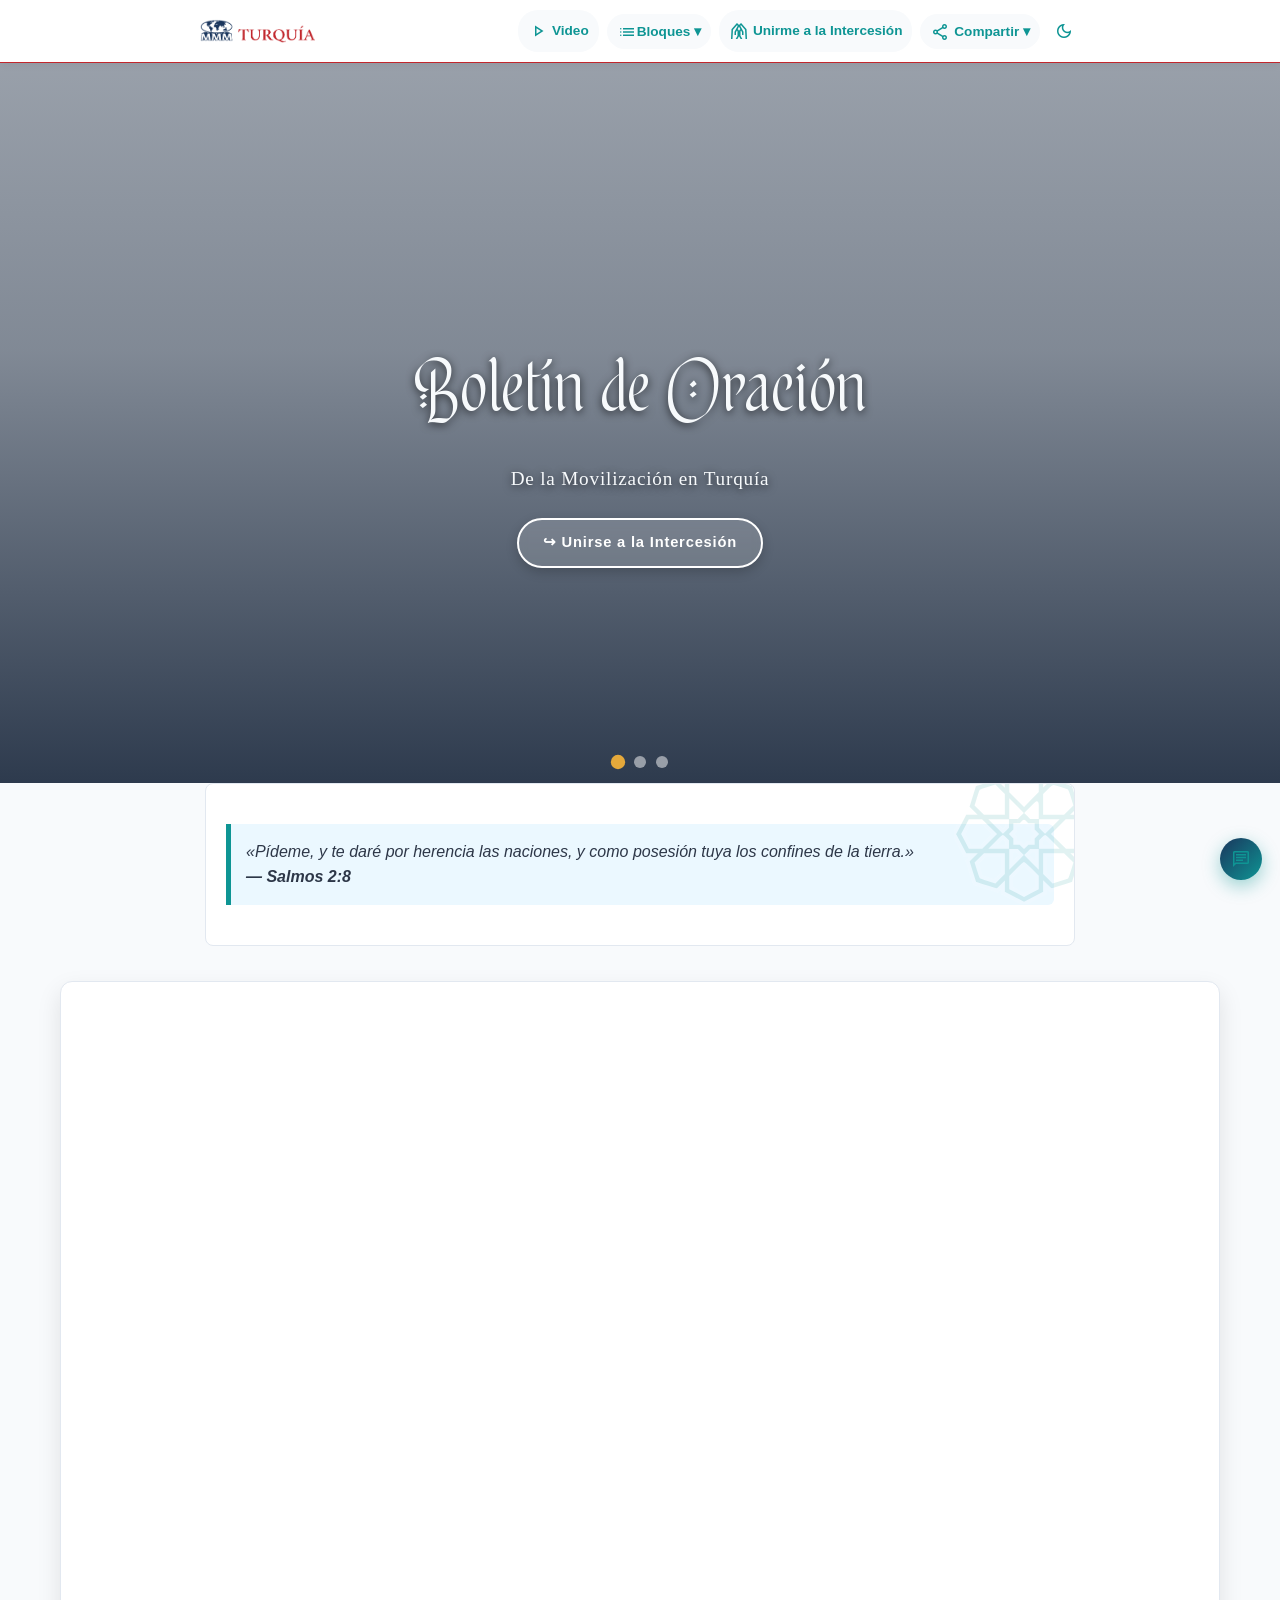
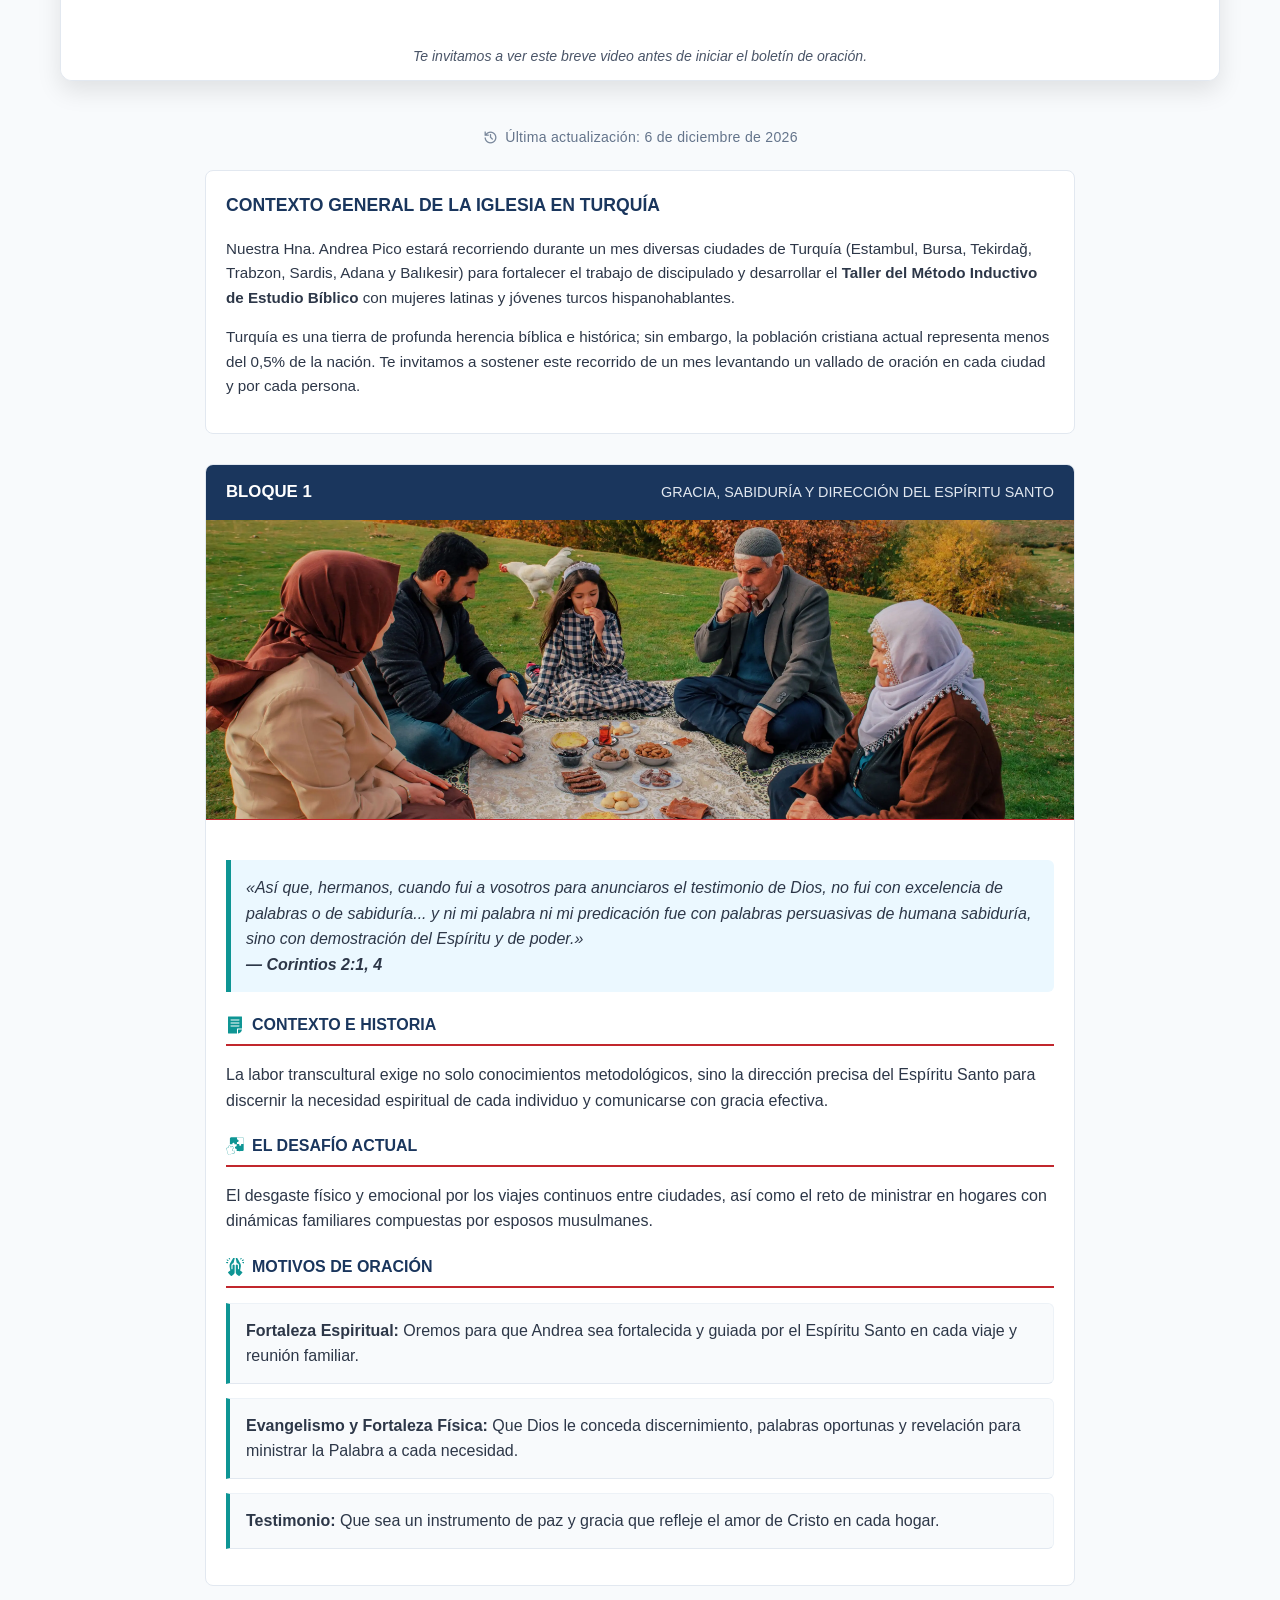
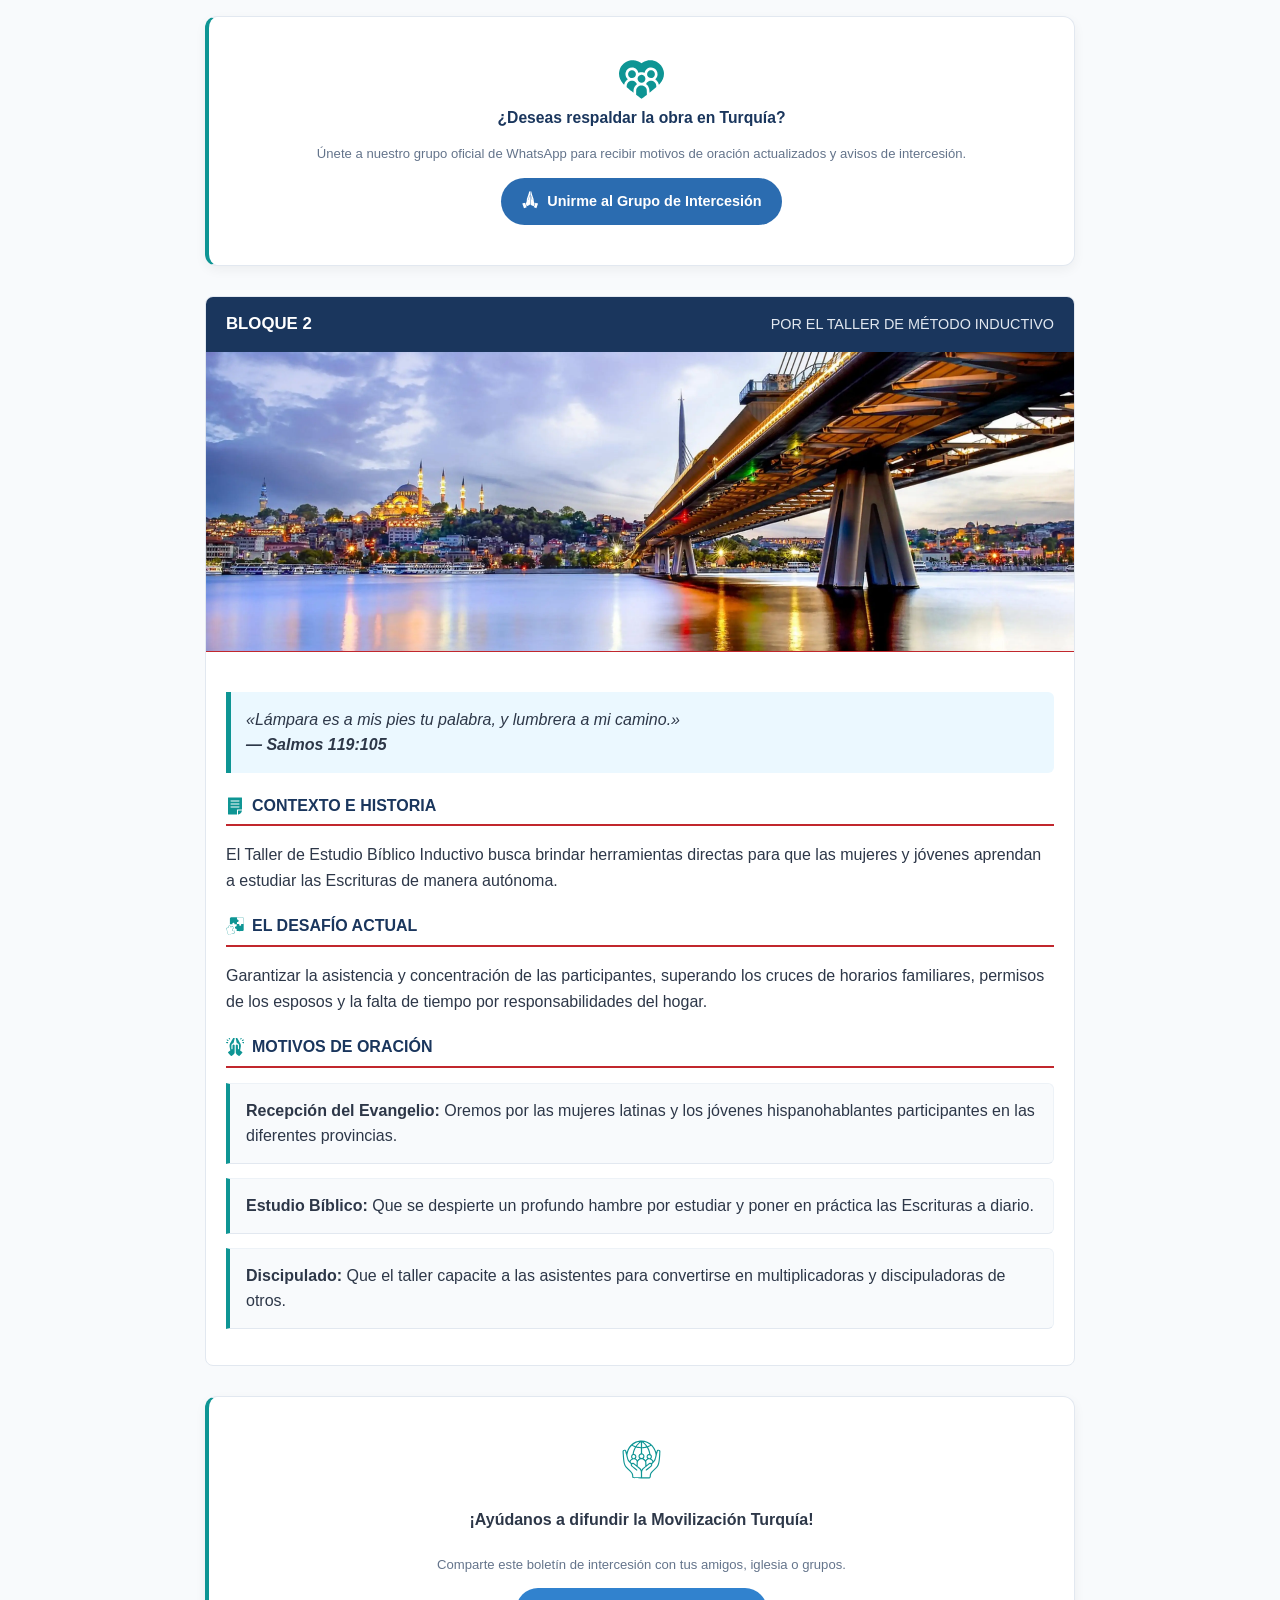
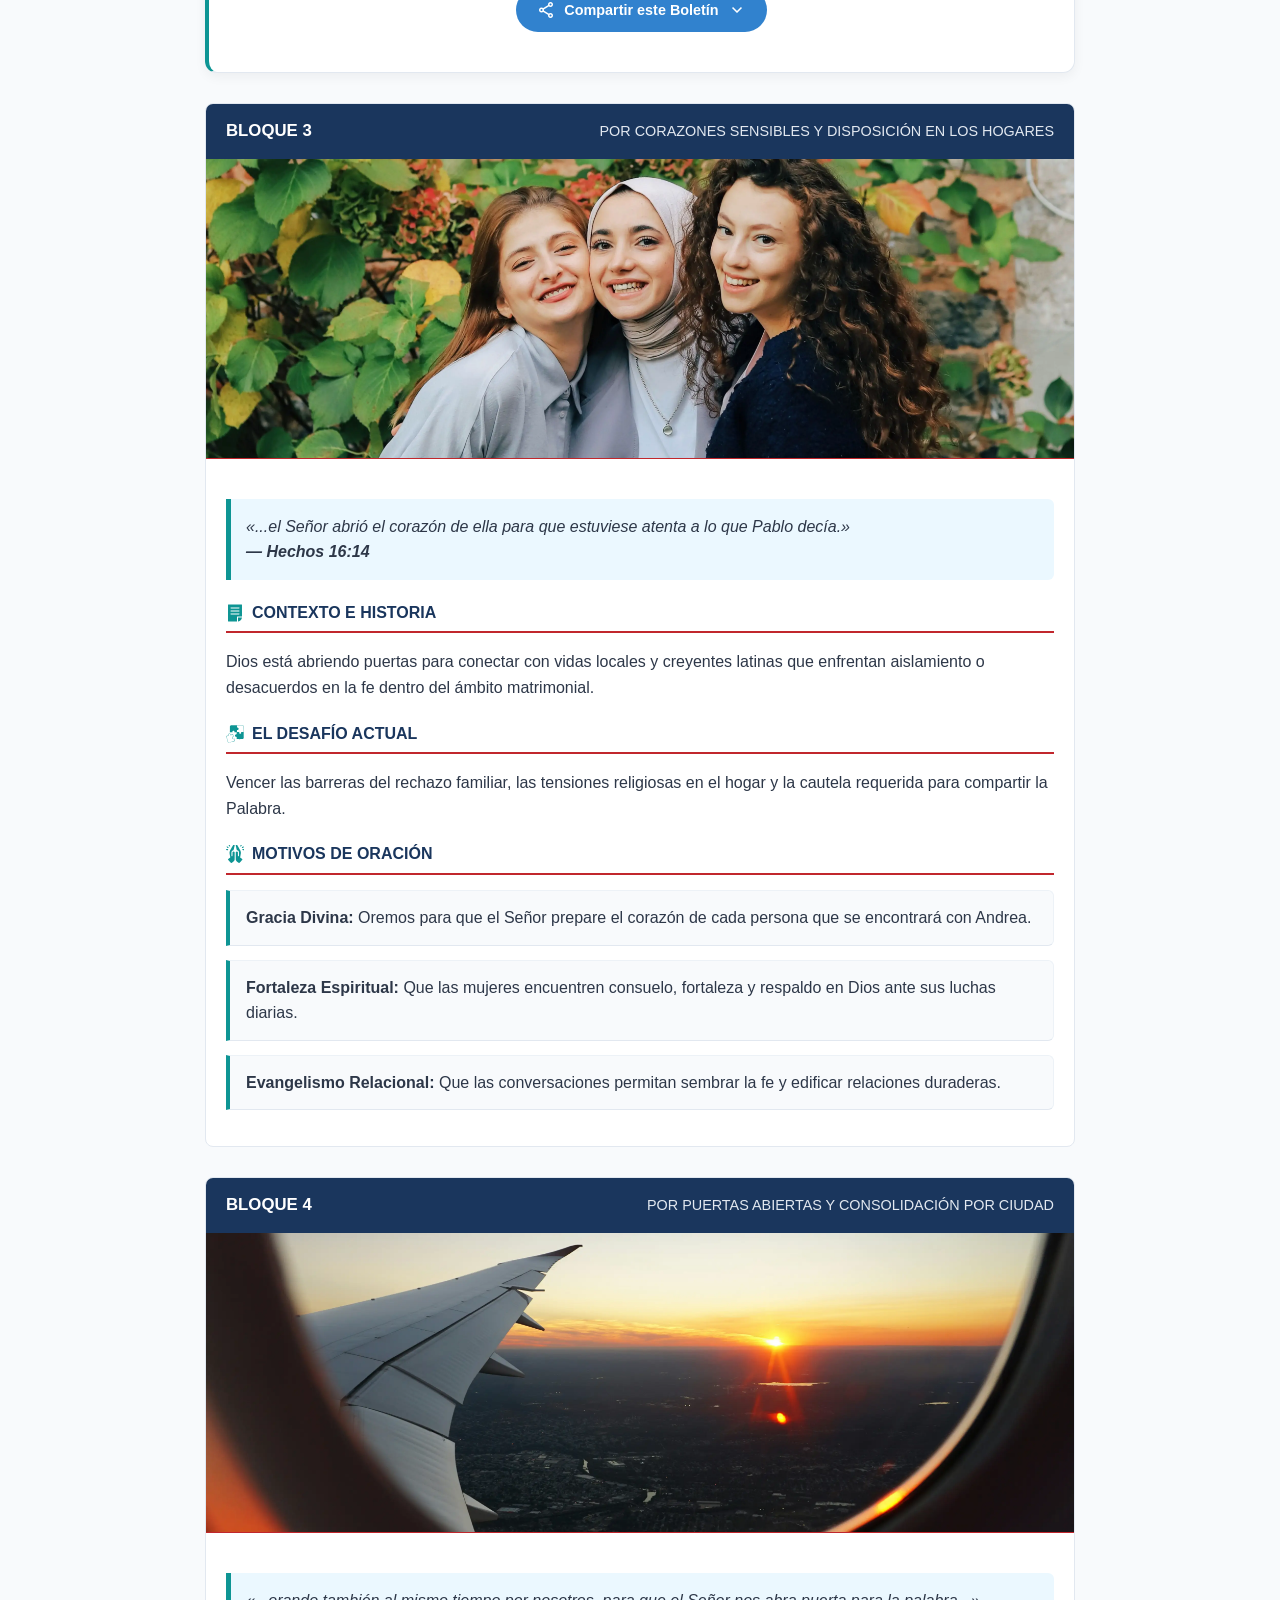
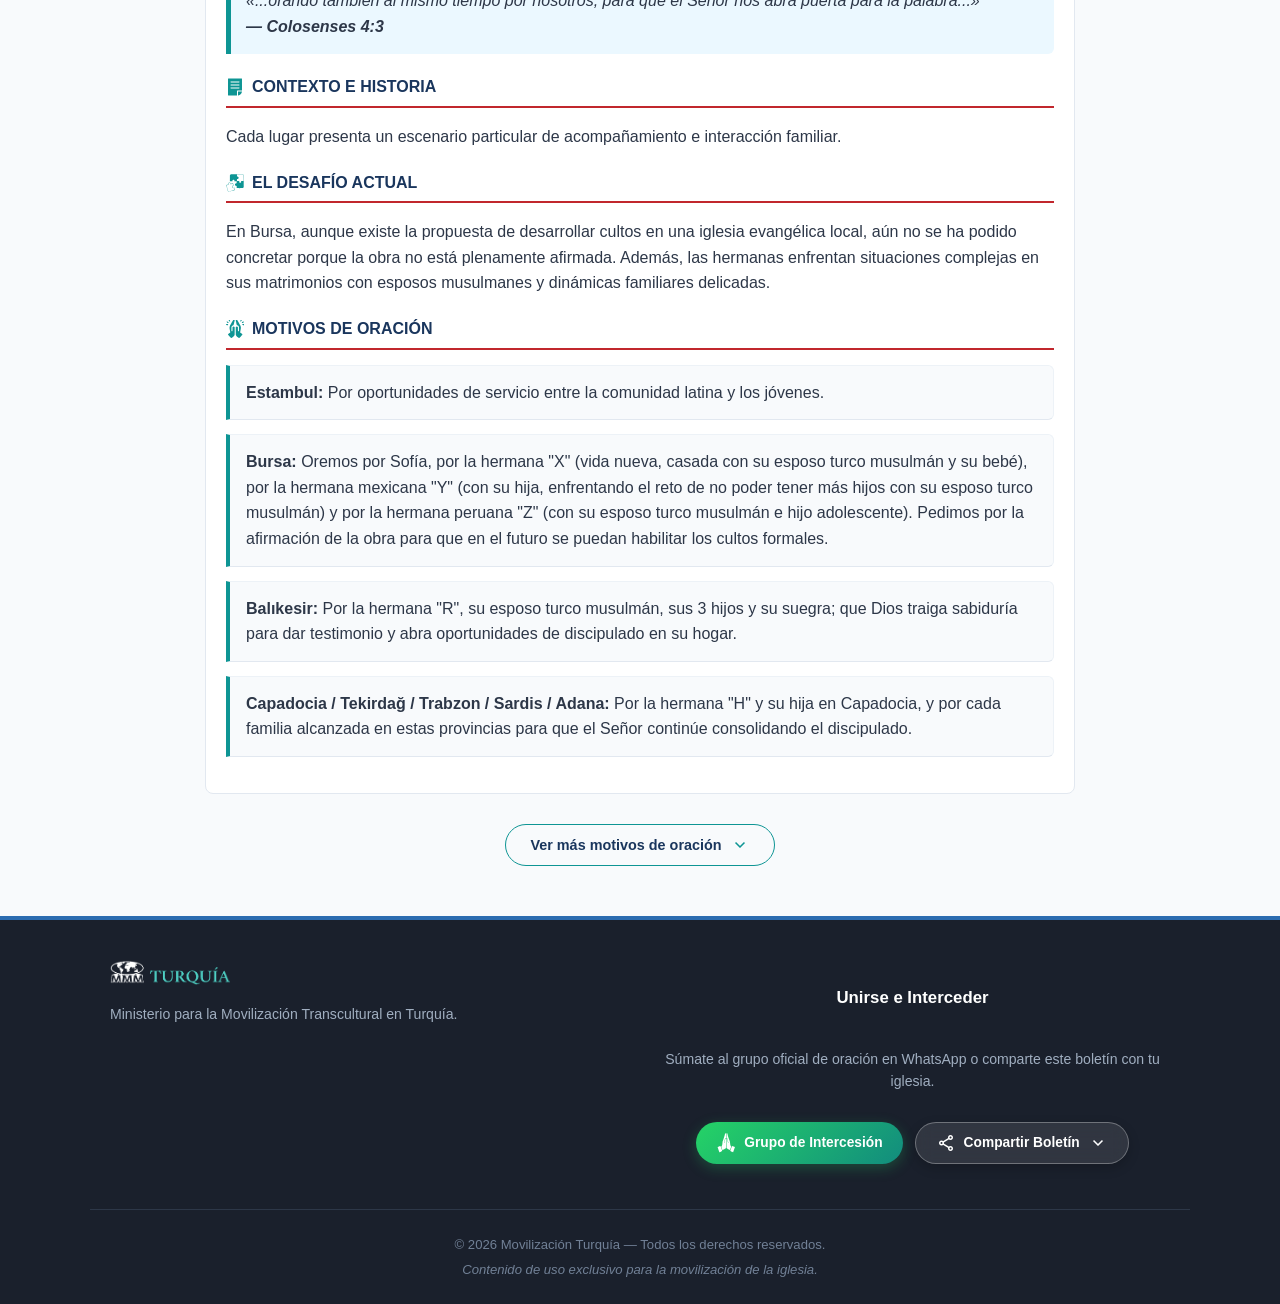
==== commit 0e96e07c: "Update index.html" ====
--- a/boletin-de-oracion/index.html
+++ b/boletin-de-oracion/index.html
@@ -172,7 +172,7 @@
         </div>
       </div>
 
-        <!-- Slide 4: Descarga de la App -->
+        <!-- Slide 4: Descarga de la App 
         <div class="carousel-slide active">
             <video autoplay loop muted playsinline preload="metadata" class="slide-video-bg">
             <source src="videohead2.mp4" type="video/mp4">
@@ -180,7 +180,7 @@
                 <div class="slide-overlay"></div>
                 <div class="slide-caption">
                 </div>
-        </div>
+        </div>-->
 
     </div>
 
@@ -205,9 +205,9 @@
           <!-- Botón 3: Unirse a la Intercesión -->
           <a href="#" id="btnIntercesion" class="btn-hero btn-secondary" style="display: none;">🙏 Unirse a la Intercesión</a>
 
-          <button type="button" id="btnDescargar" class="btn-hero btn-secondary pwa-install-trigger" style="display: none;">
+          <!--<button type="button" id="btnDescargar" class="btn-hero btn-secondary pwa-install-trigger" style="display: none;">
             📲 Instalar Aplicación
-          </button>
+          </button>-->
         </div>
       </div>
     </div>
@@ -217,7 +217,7 @@
       <span class="dot active" onclick="setSlide(0)"></span>
       <span class="dot" onclick="setSlide(1)"></span>
       <span class="dot" onclick="setSlide(2)"></span>
-      <span class="dot" onclick="setSlide(3)"></span>
+     <!-- <span class="dot" onclick="setSlide(3)"></span>-->
     </div>
   </section>
 
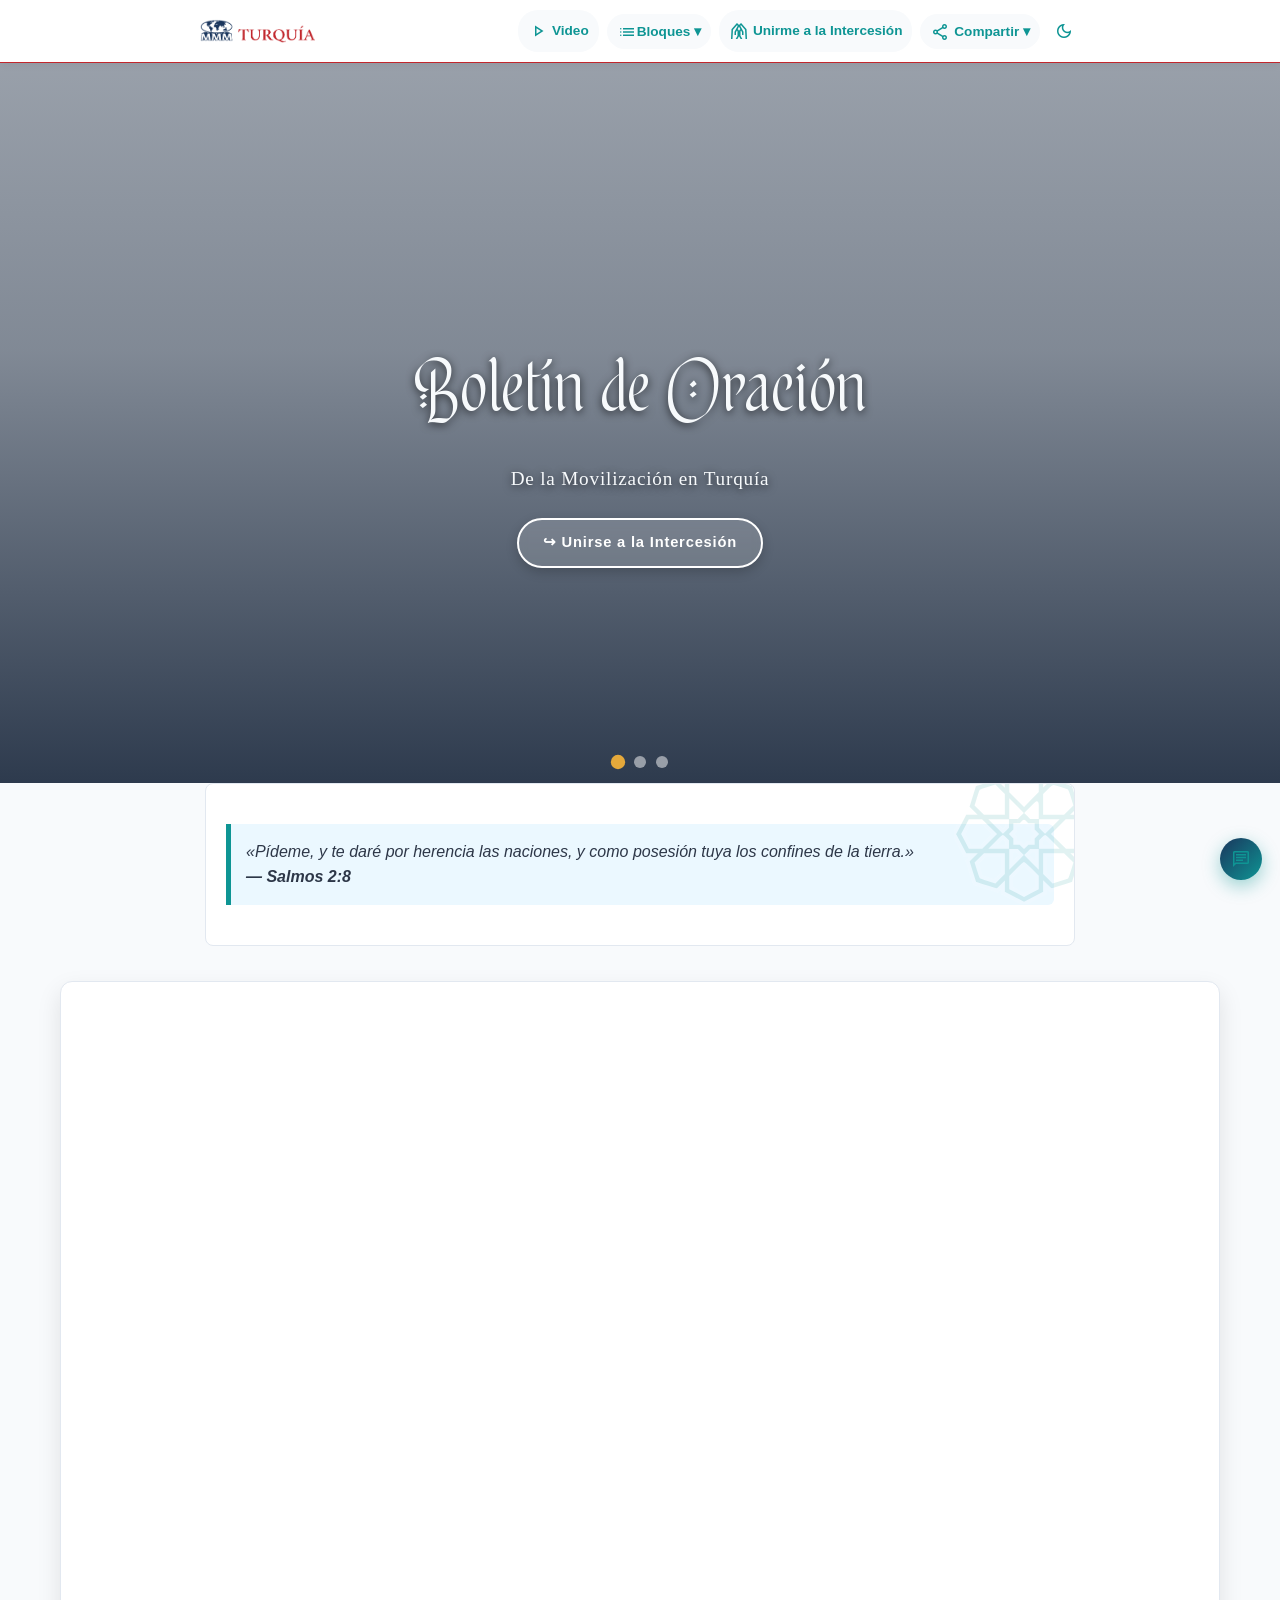
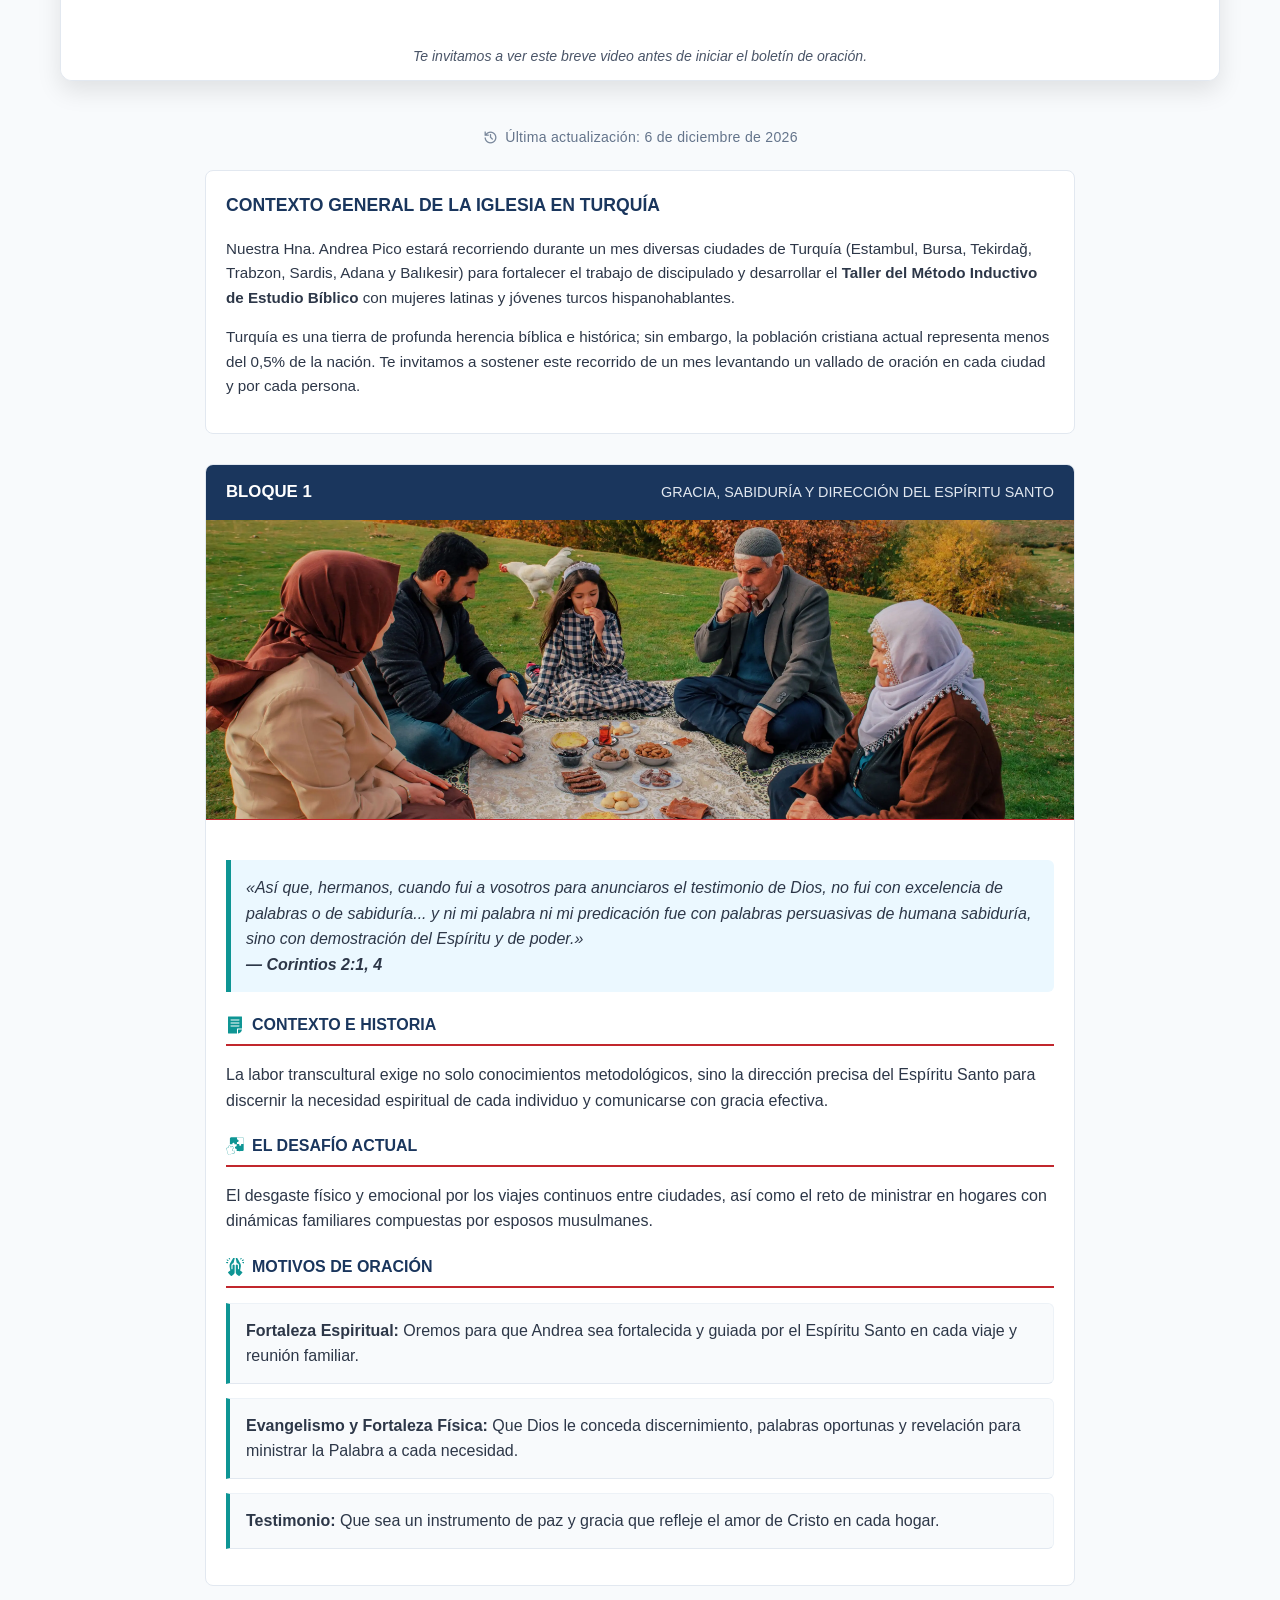
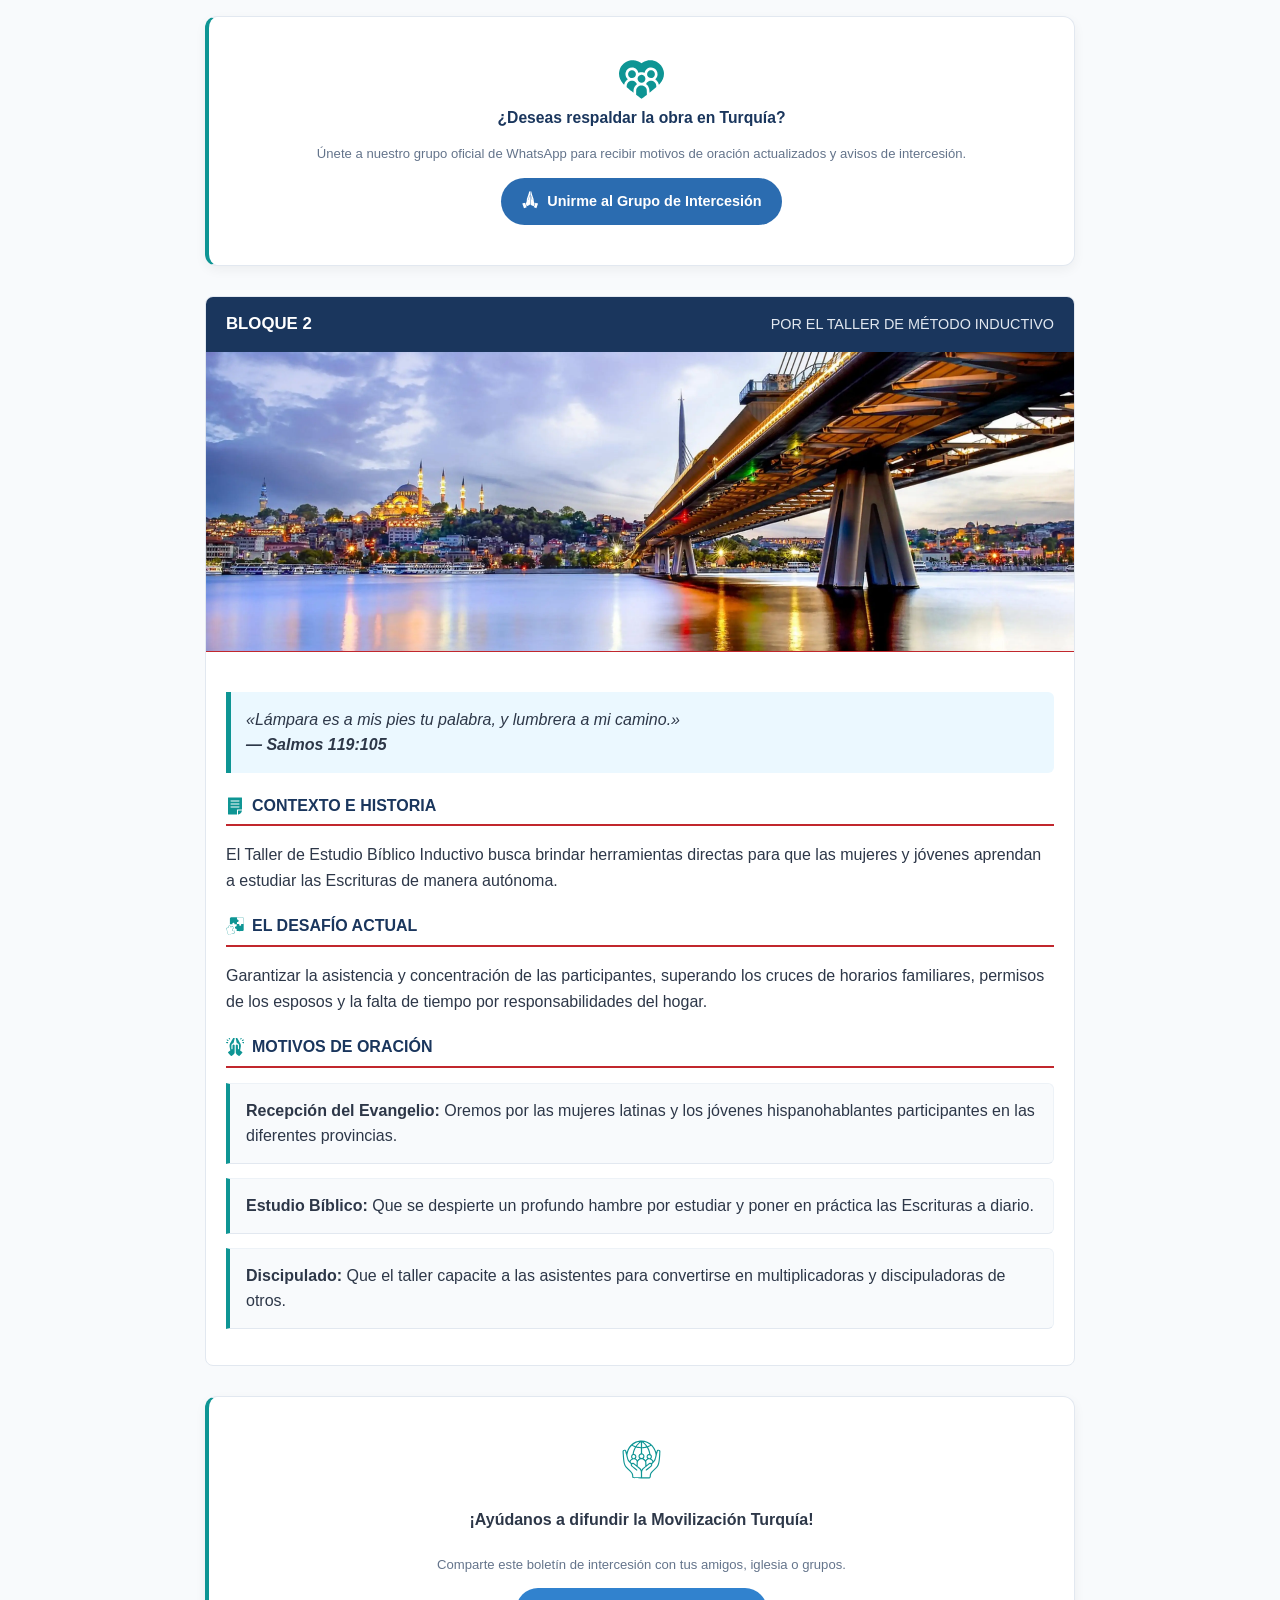
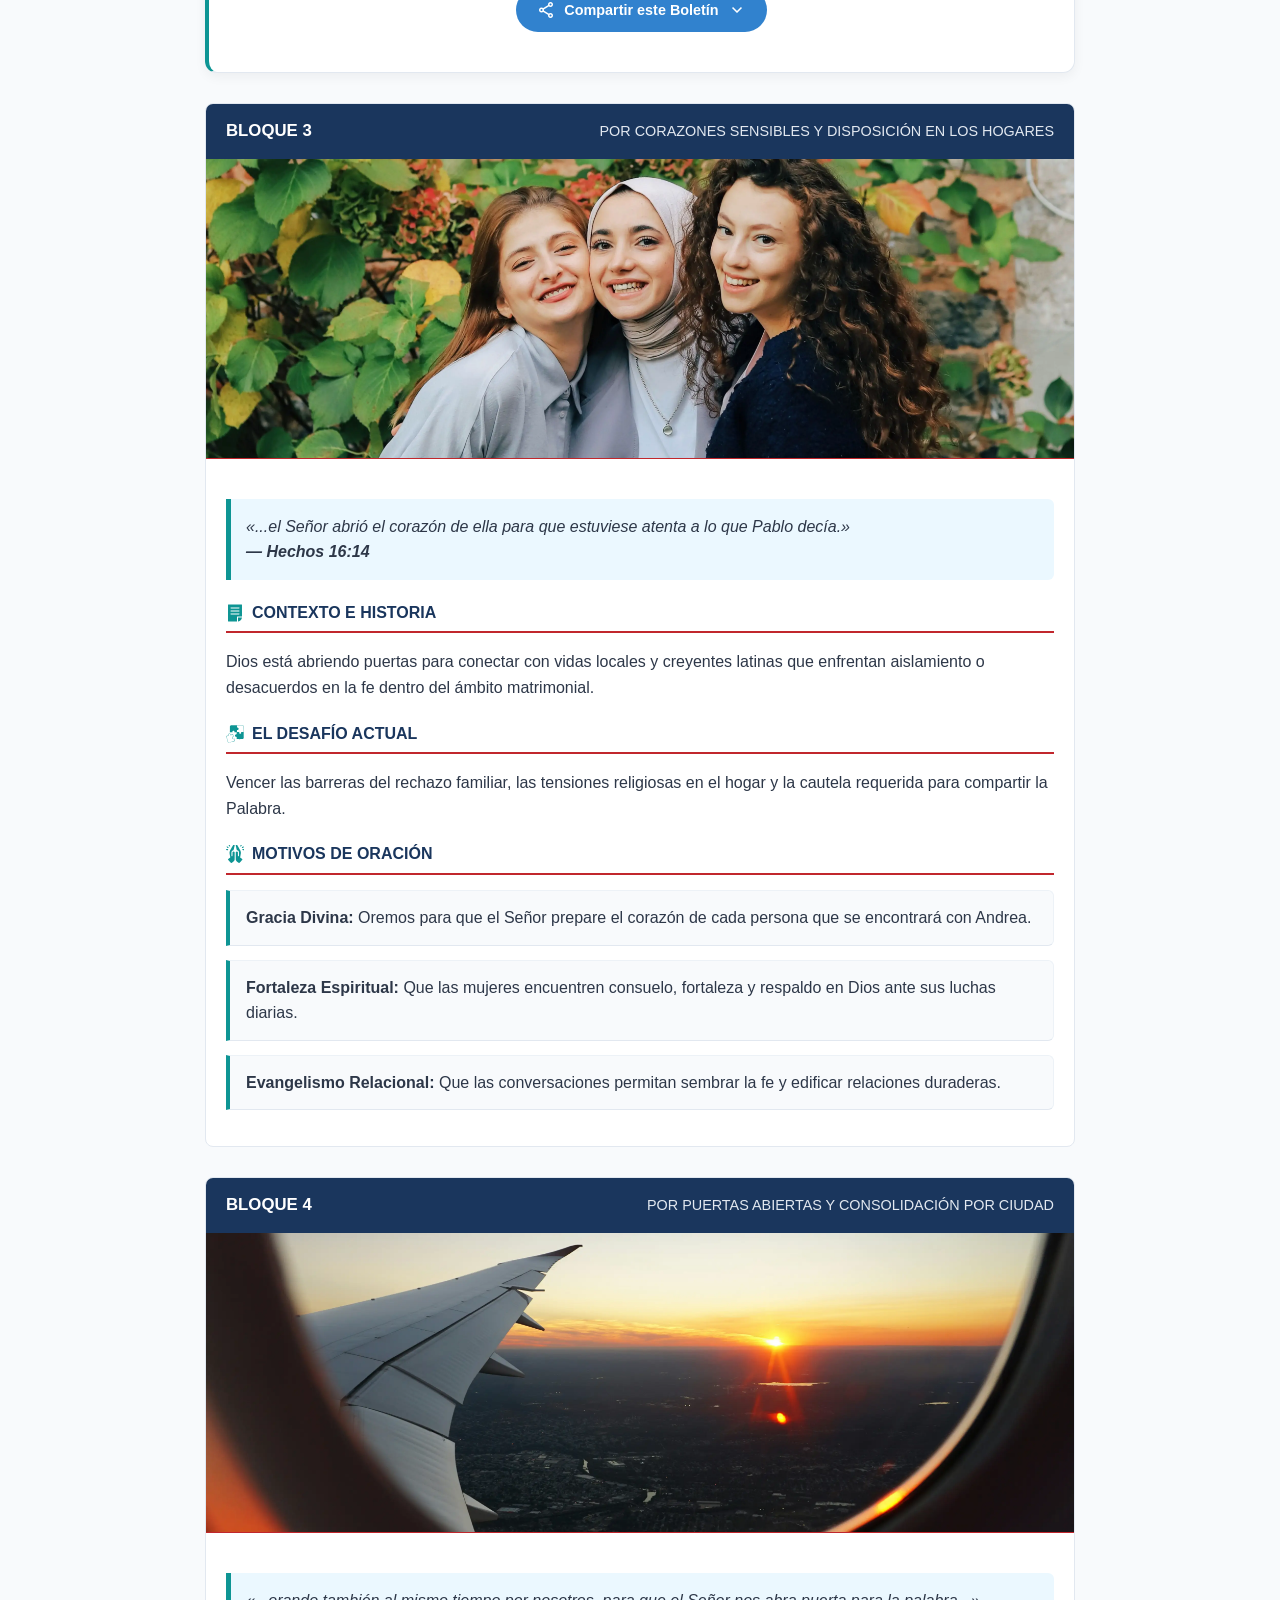
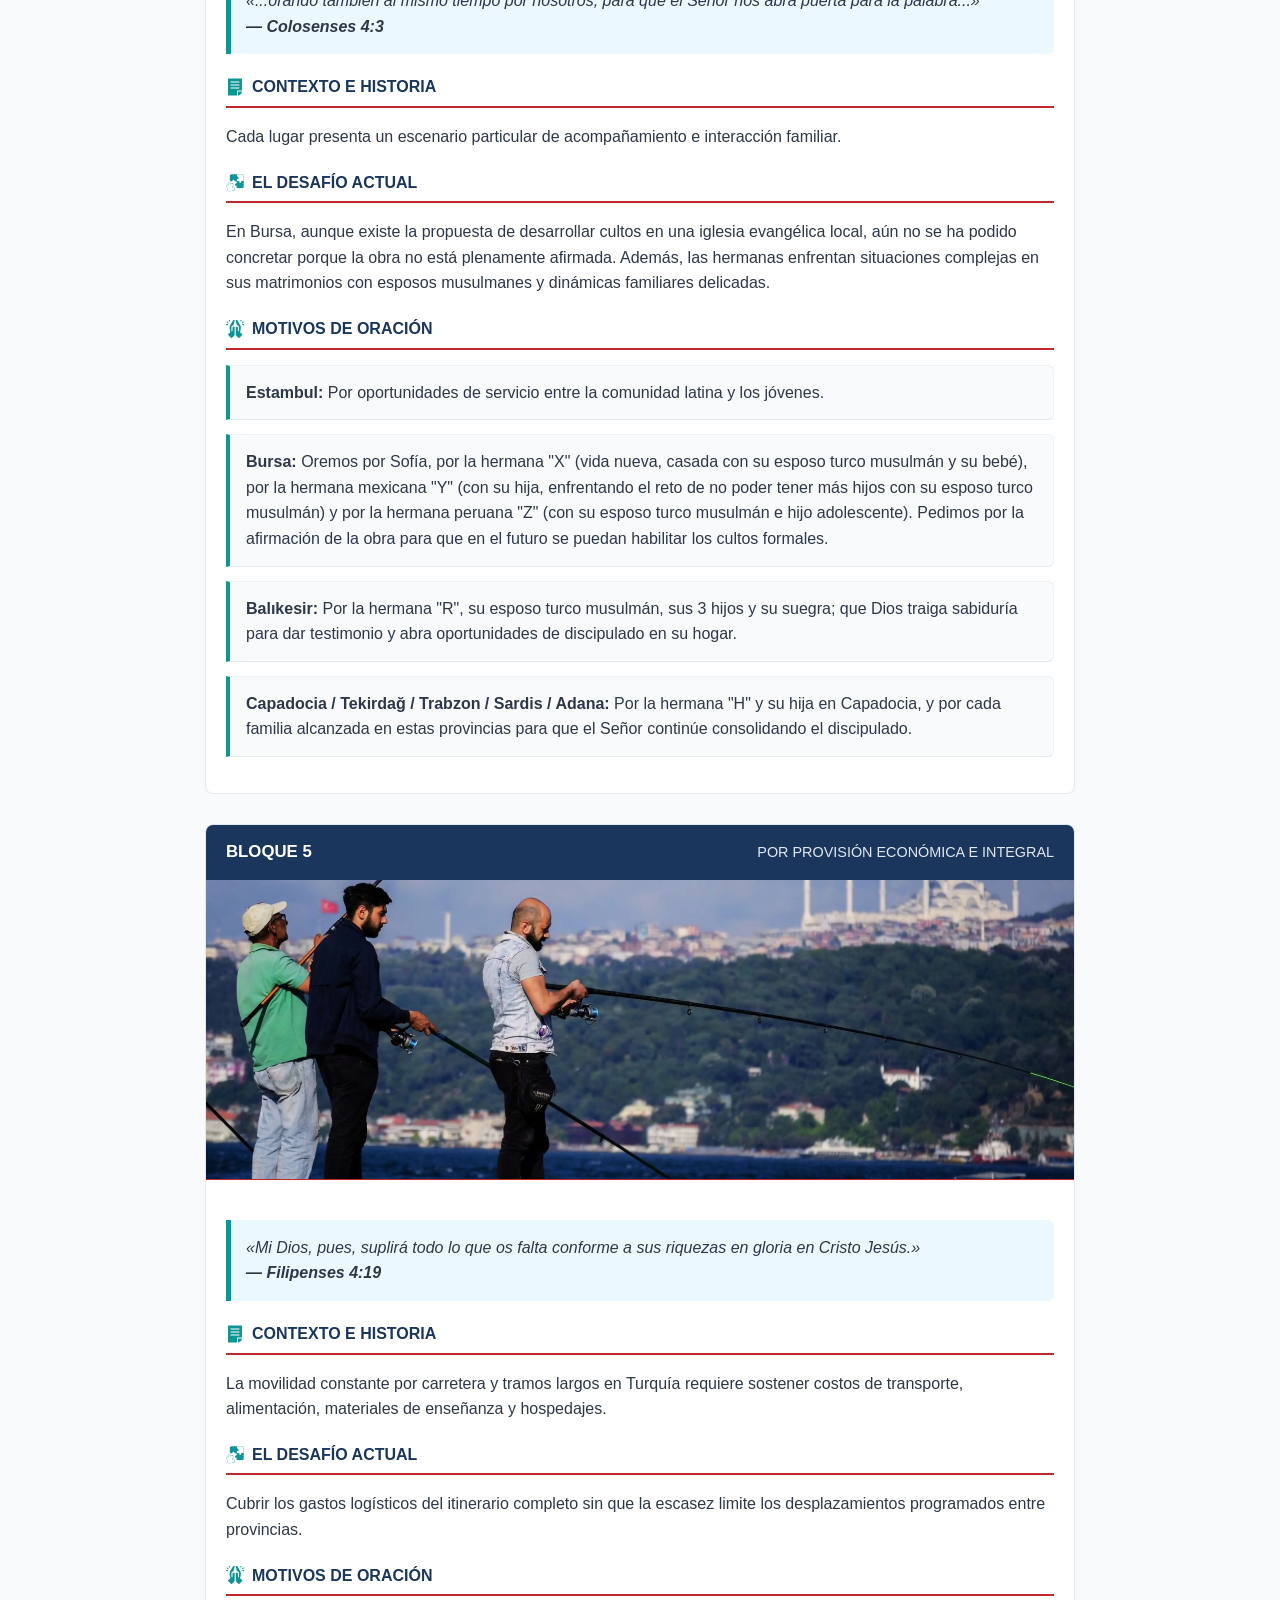
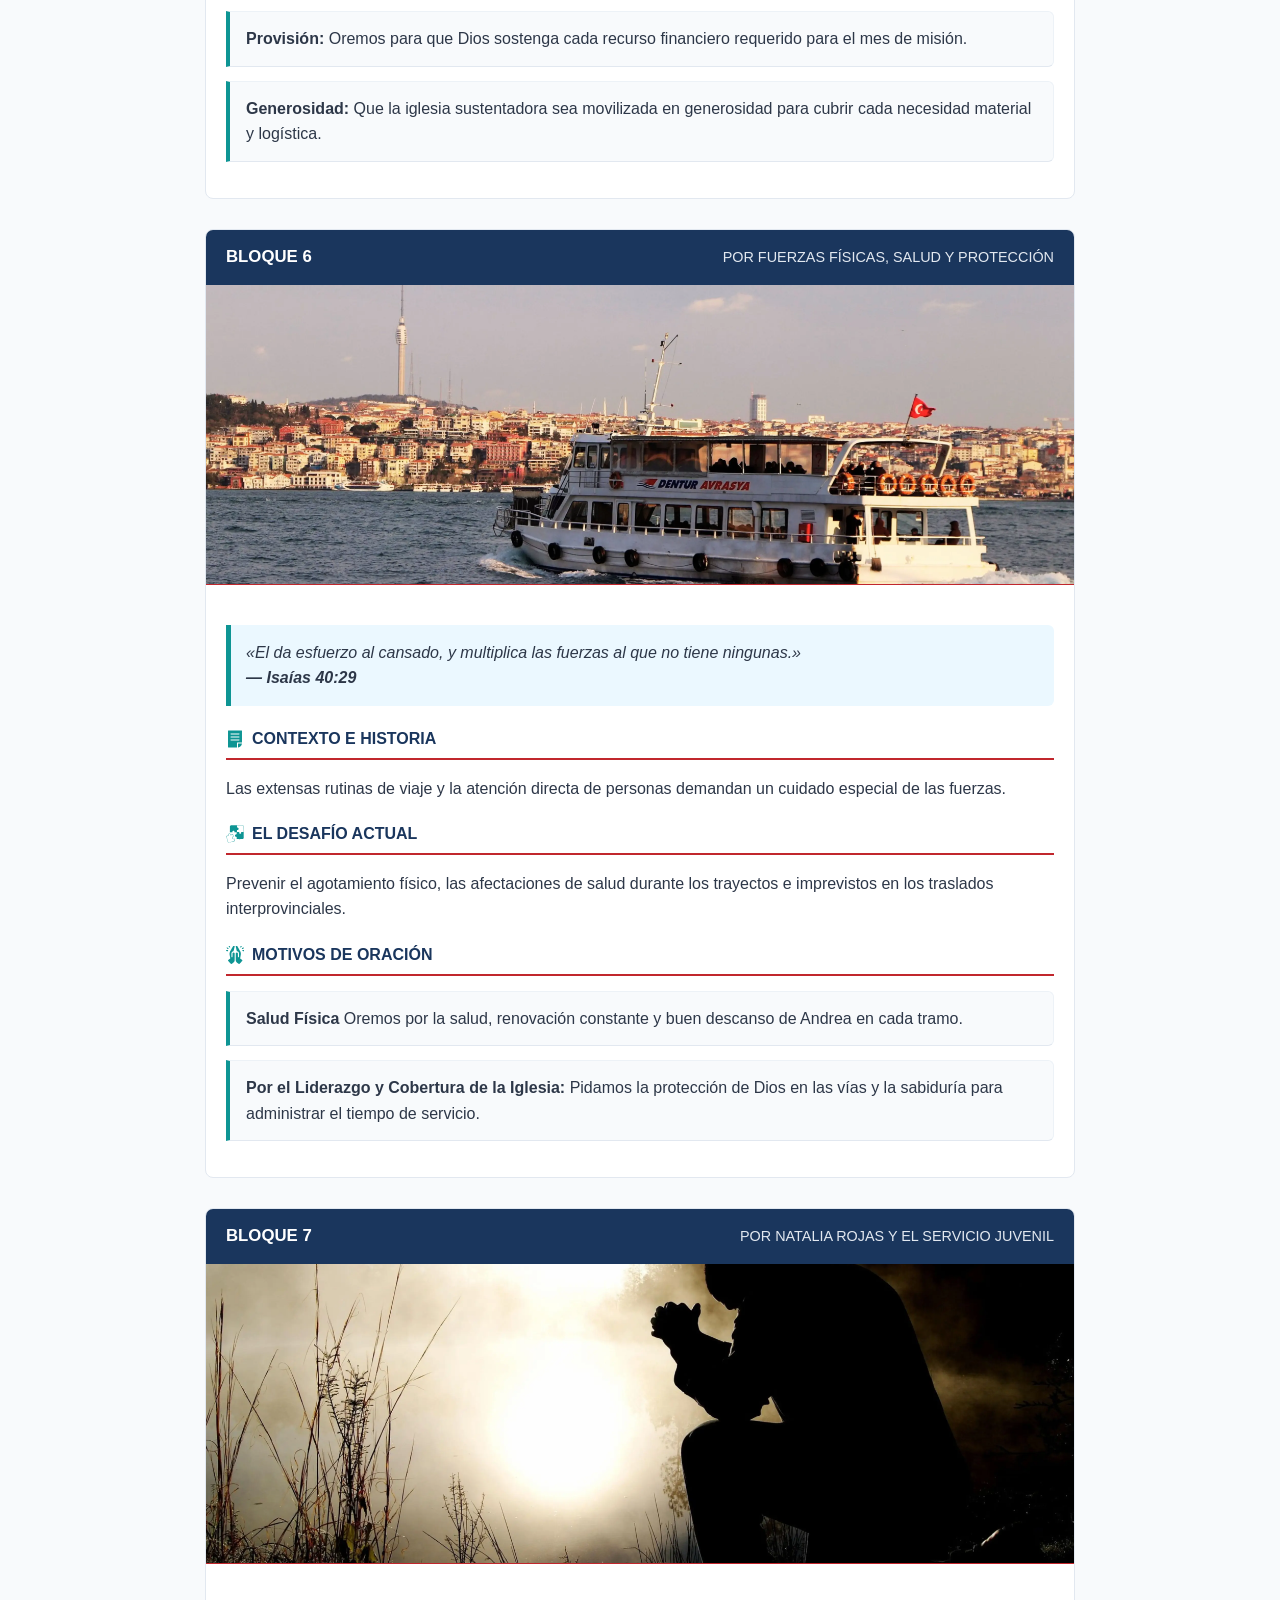
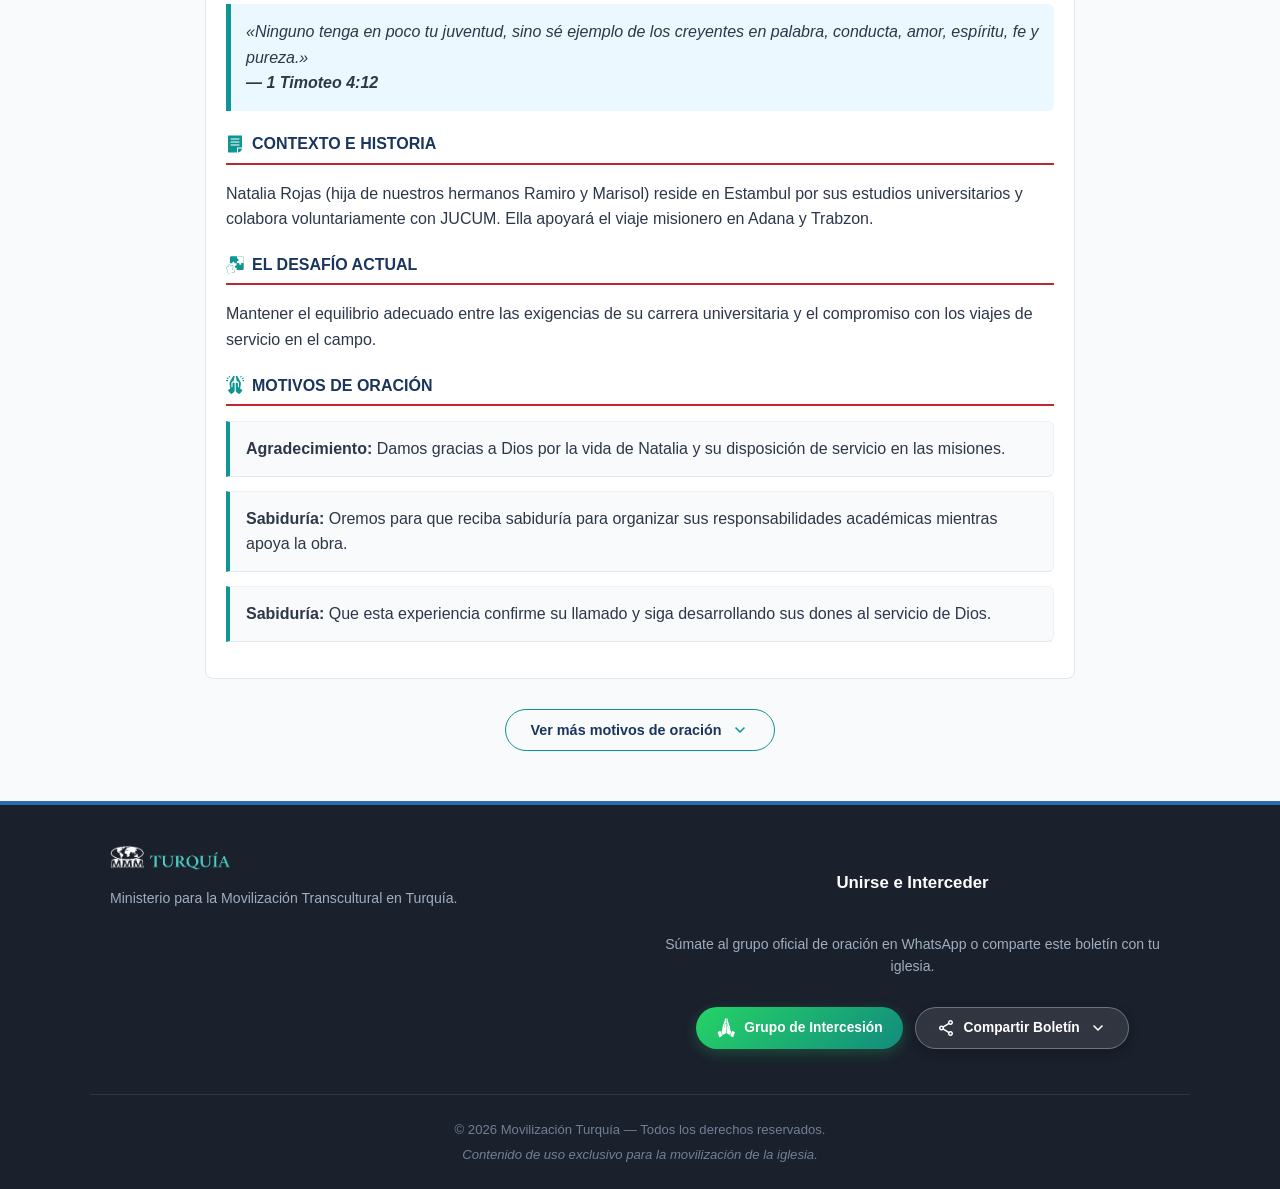
==== commit be0192fd: "Update index.html" ====
--- a/boletin-de-oracion/index.html
+++ b/boletin-de-oracion/index.html
@@ -640,7 +640,7 @@
     </div>
 
     <!-- BLOQUE 5 -->
-    <div id="seccion-5" class="day-card motivo-extra">
+    <div id="seccion-5" class="day-card">
       <div class="day-header">
         <span>BLOQUE 5</span>
         <span class="day-title">
@@ -713,7 +713,7 @@
     </div>
 
     <!-- BLOQUE 6 -->
-    <div id="seccion-6" class="day-card motivo-extra">
+    <div id="seccion-6" class="day-card">
       <div class="day-header">
         <span>BLOQUE 6</span>
         <span class="day-title">
@@ -778,7 +778,7 @@
     </div>
 
     <!-- BLOQUE 7 -->
-    <div id="seccion-7" class="day-card motivo-extra">
+    <div id="seccion-7" class="day-card">
       <div class="day-header">
         <span>BLOQUE 7</span>
         <span class="day-title">
